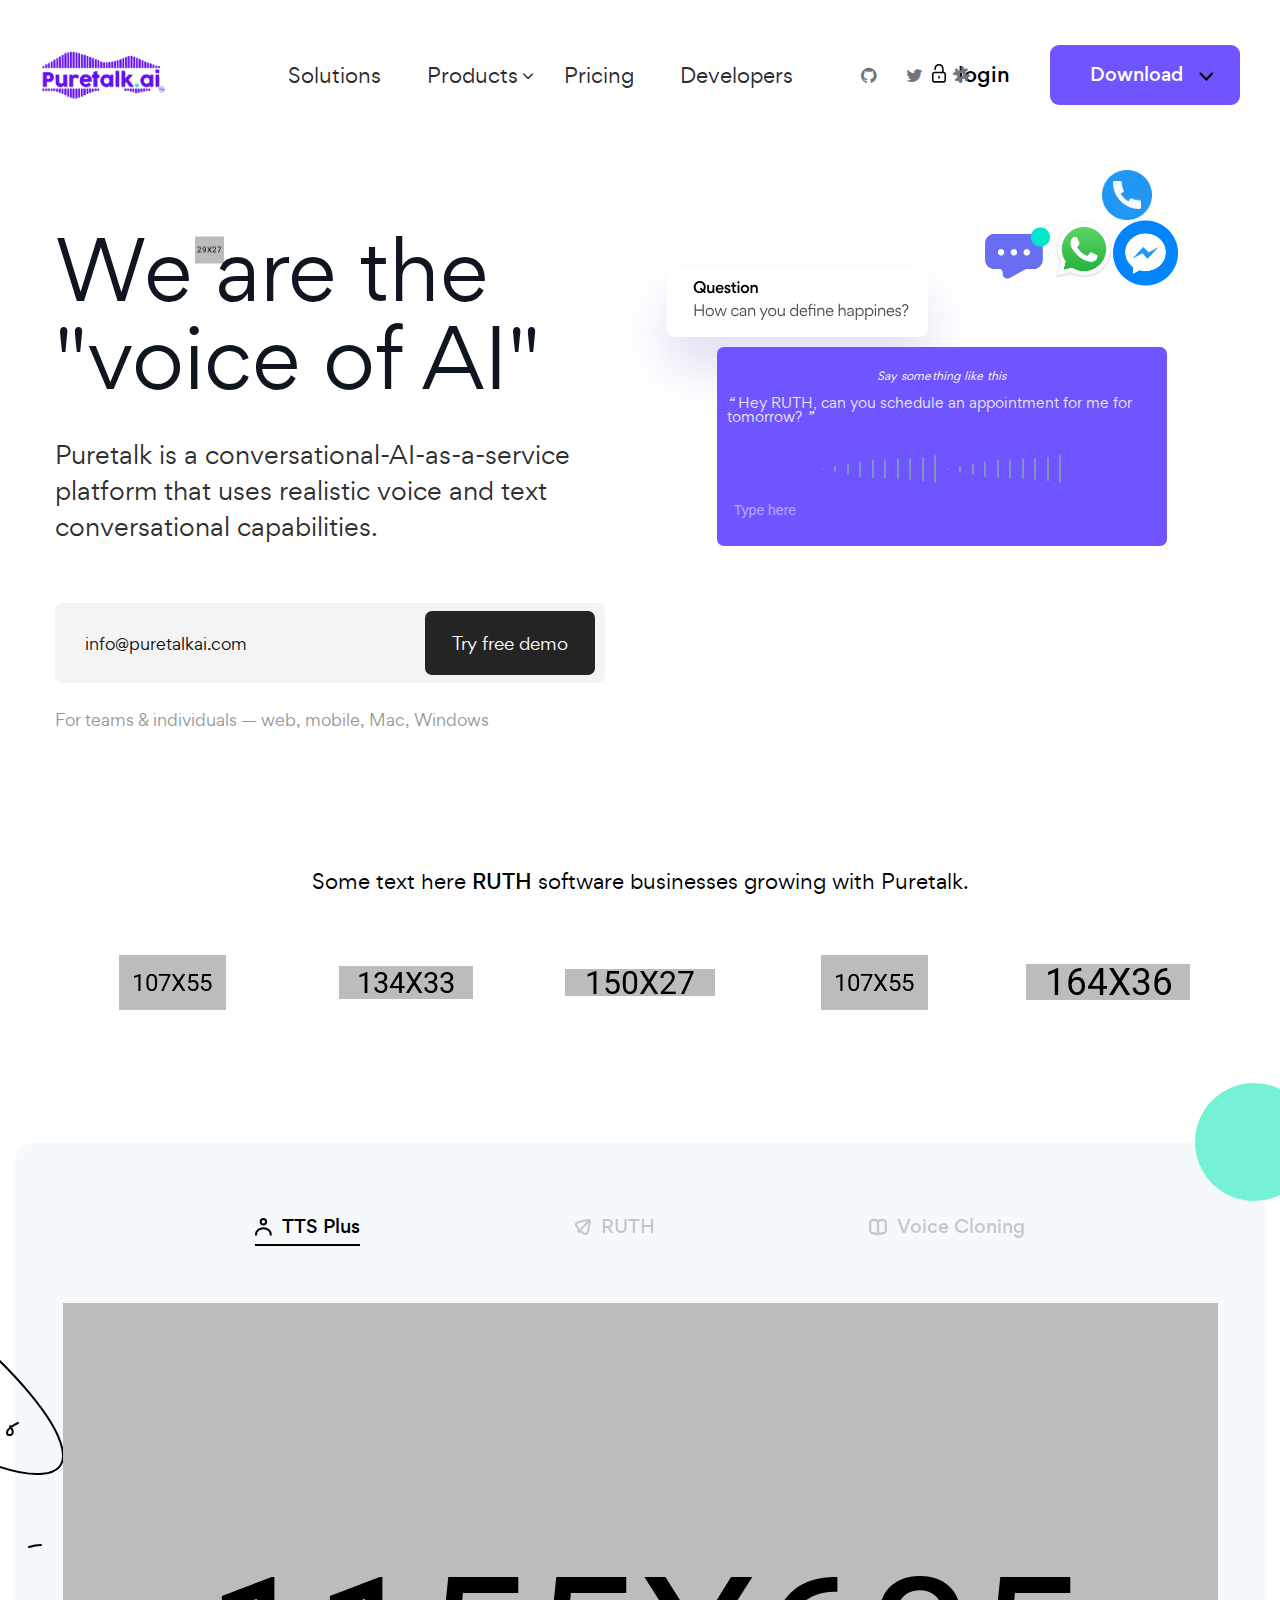
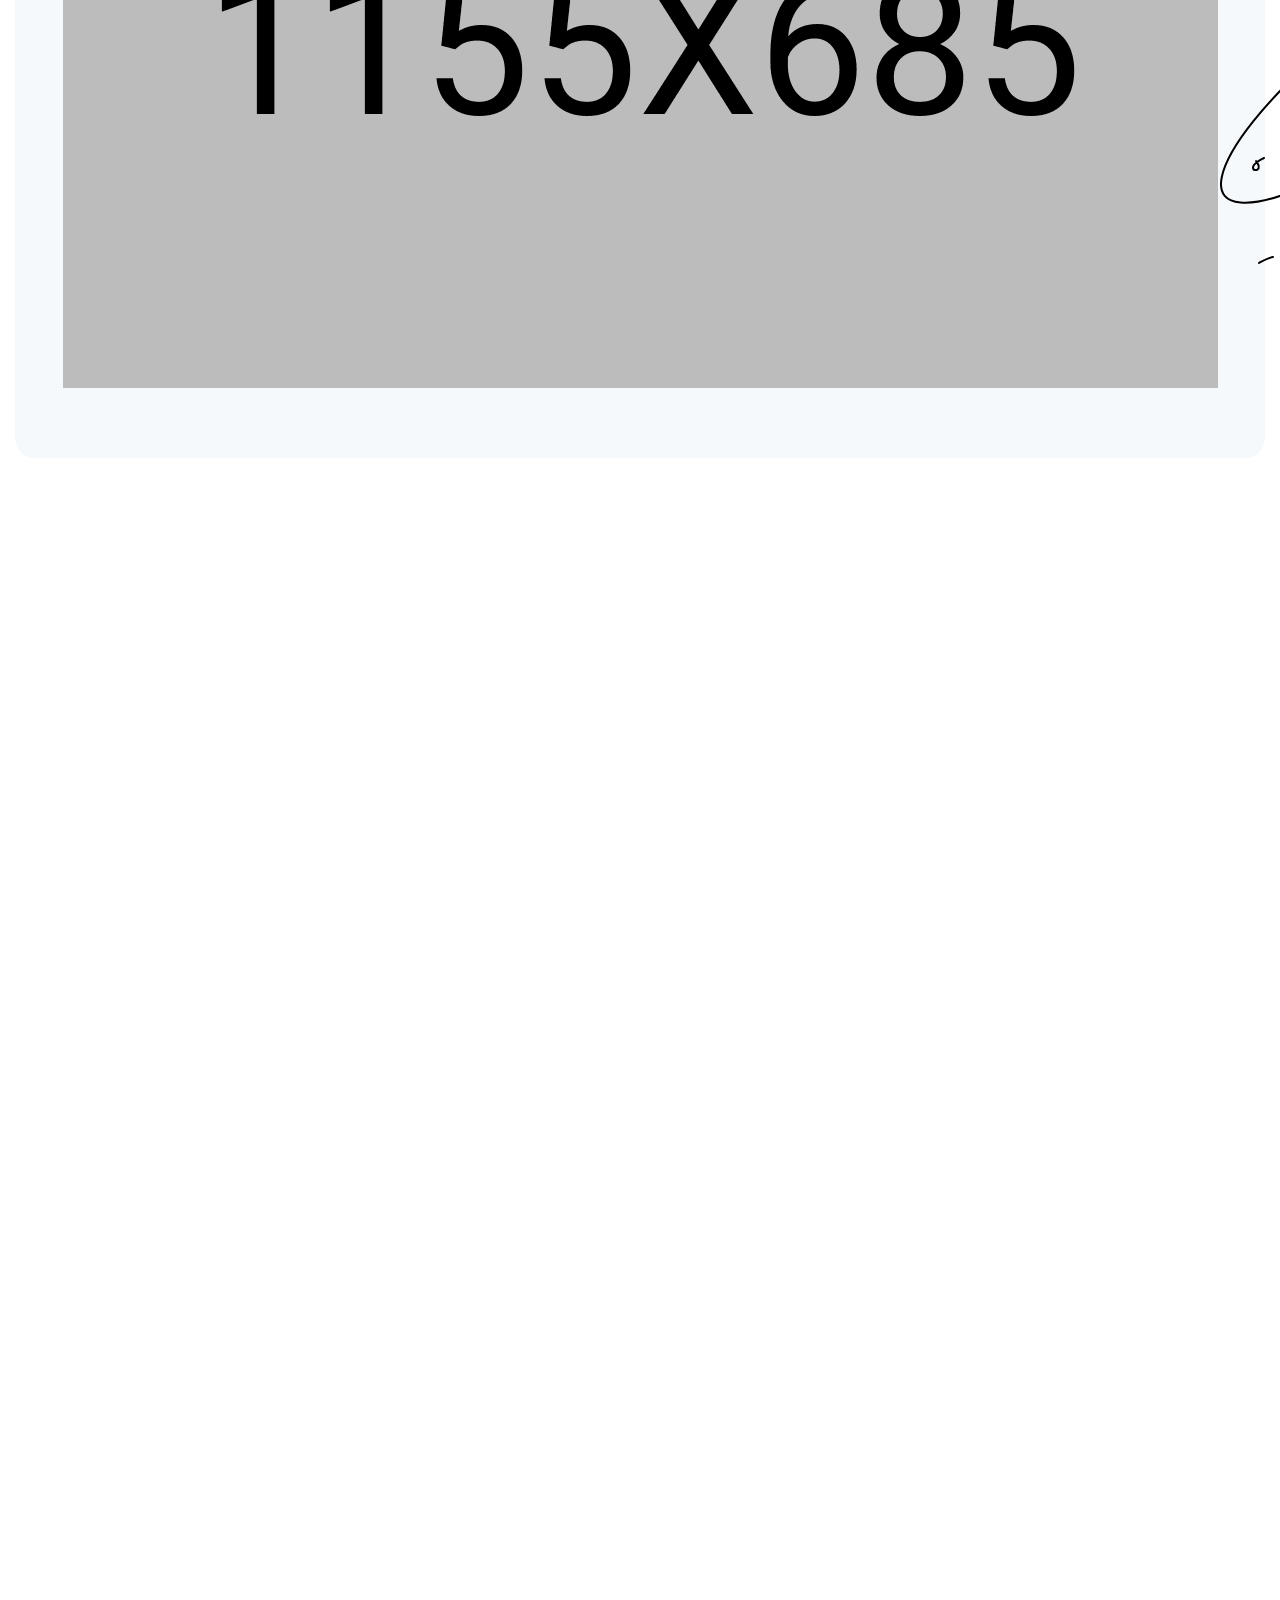
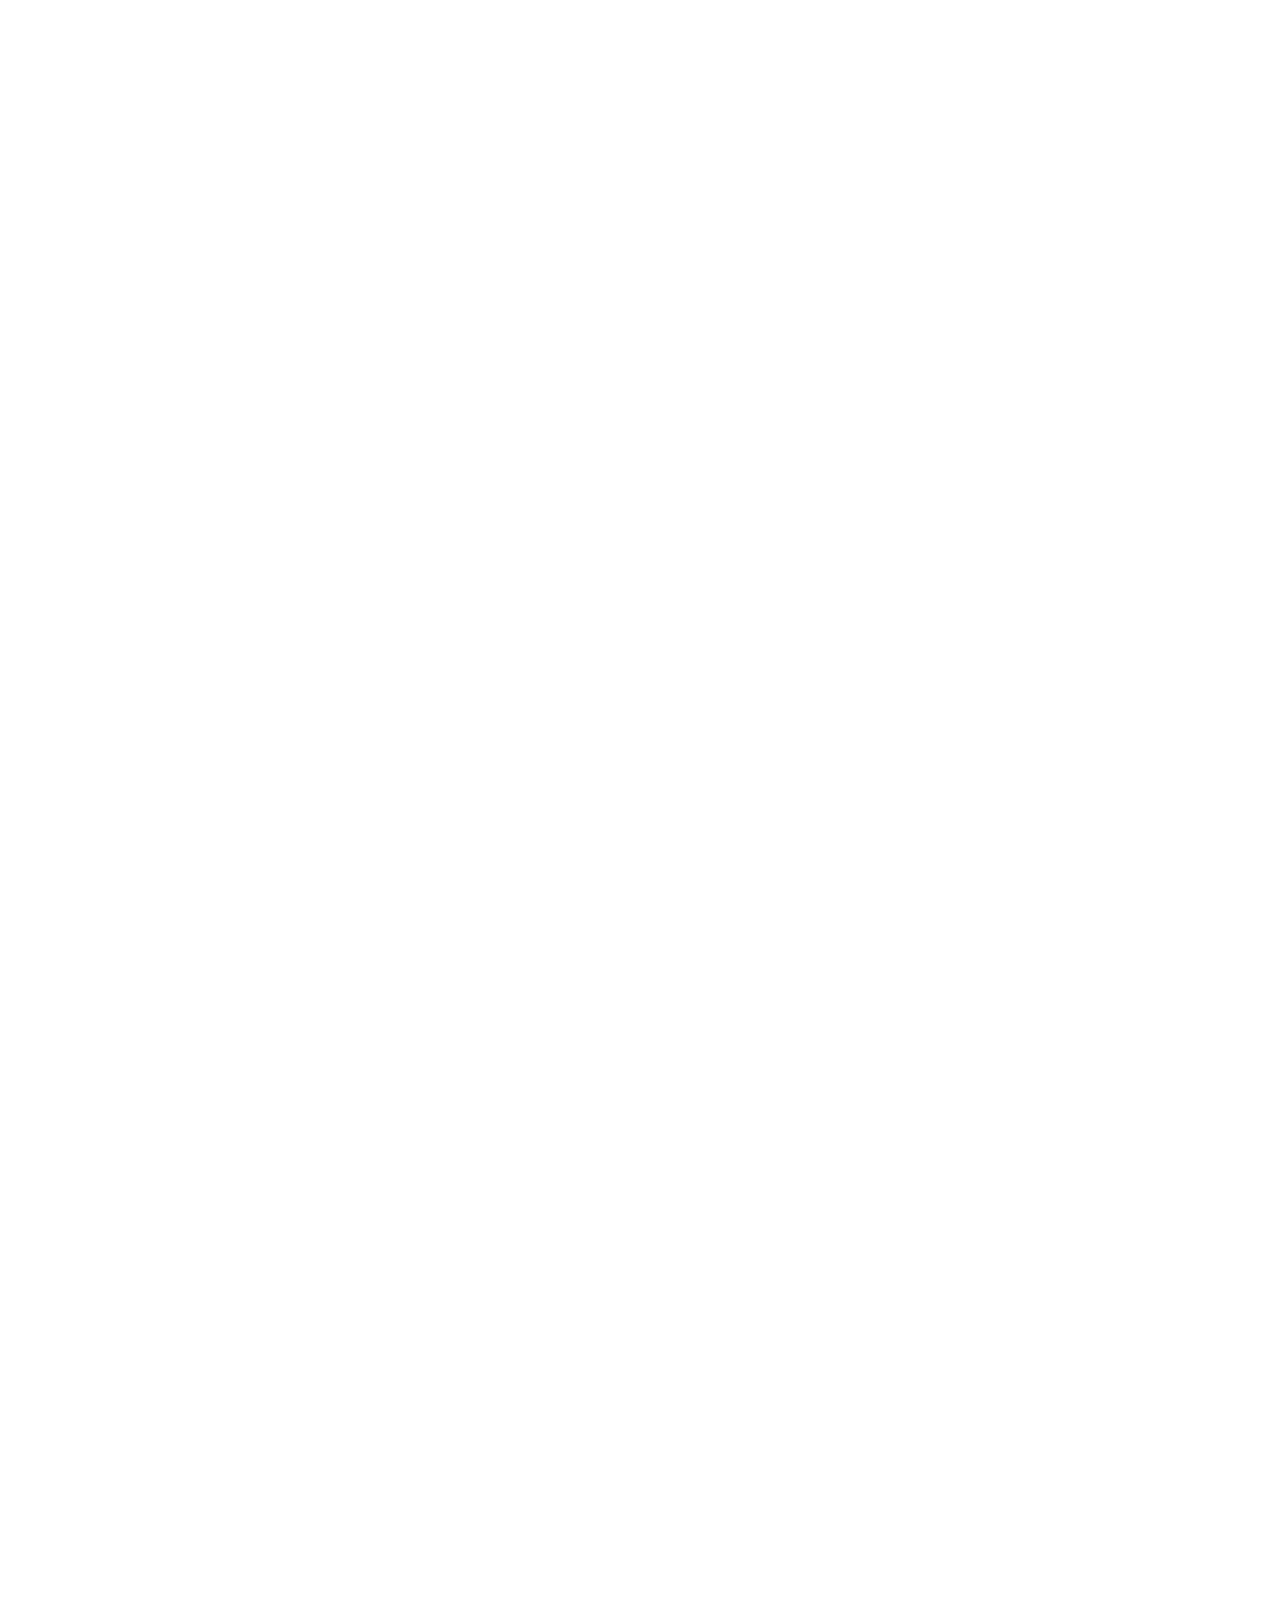
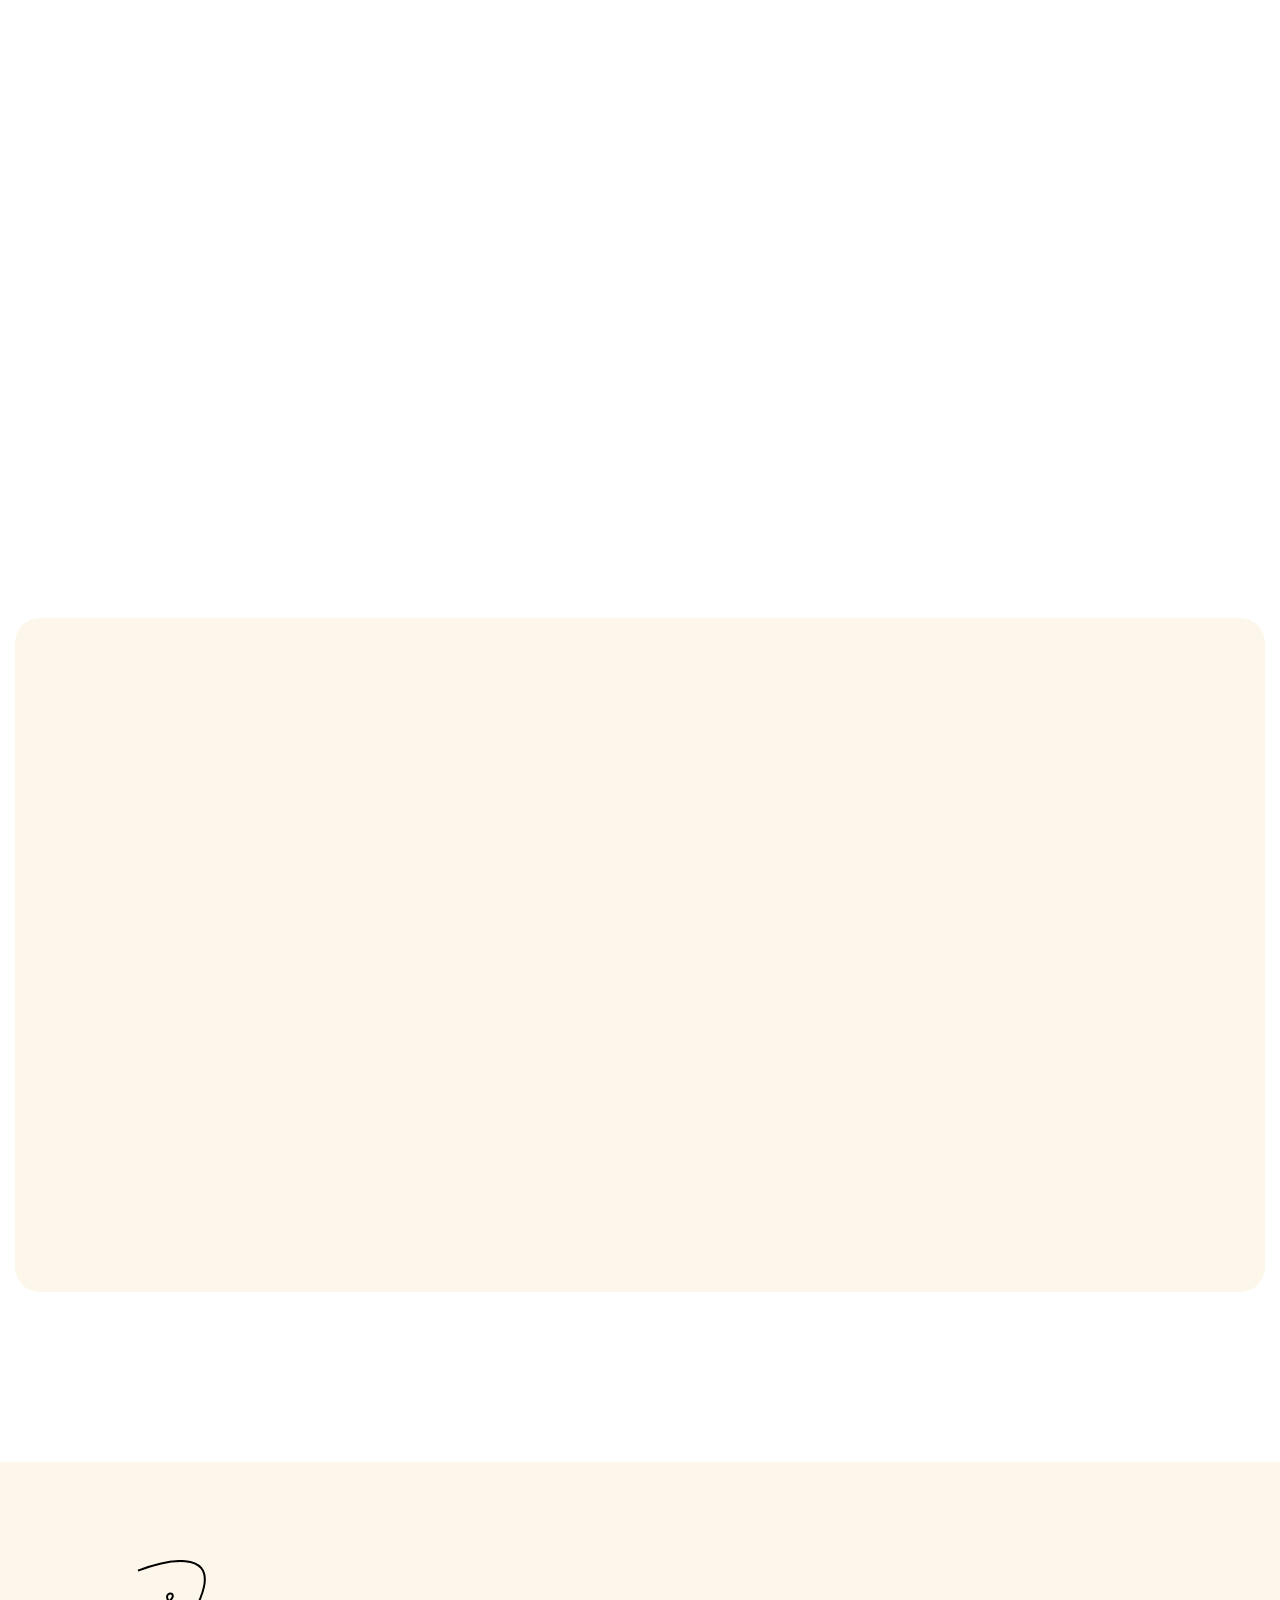
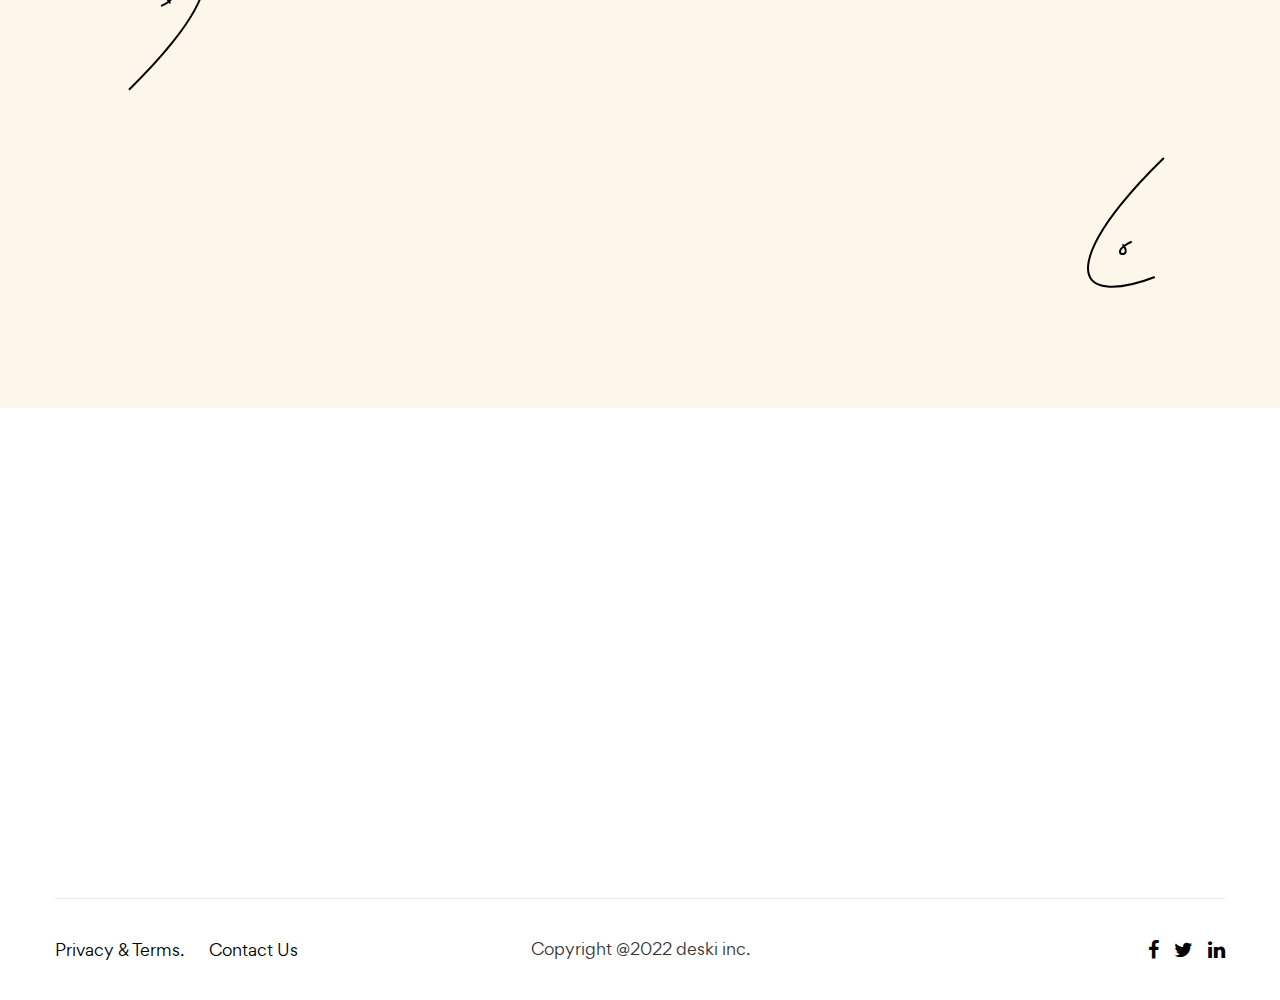
==== files/Deski/Template/deski/index(note-taking).html @ 8751740c "Initial" ====
<!DOCTYPE html>
<html lang="en">
	<head>
		<meta charset="UTF-8">
		<meta name="keywords" content="Digital marketing agency, Digital marketing company, Digital marketing services, sass, software company">
		<meta name="description" content="Deski is a creative saas and software html template designed for saas and software Agency websites.">
      	<meta property="og:site_name" content="deski">
      	<meta property="og:url" content="https://heloshape.com/">
      	<meta property="og:type" content="website">
      	<meta property="og:title" content="Deski: creative saas and software html template">
		<meta name='og:image' content='images/assets/ogg.png'>
		<!-- For IE -->
		<meta http-equiv="X-UA-Compatible" content="IE=edge">
		<!-- For Resposive Device -->
		<meta name="viewport" content="width=device-width, initial-scale=1.0">
		<!-- For Window Tab Color -->
		<!-- Chrome, Firefox OS and Opera -->
		<meta name="theme-color" content="#2a2a2a">
		<!-- Windows Phone -->
		<meta name="msapplication-navbutton-color" content="#2a2a2a">
		<!-- iOS Safari -->
		<meta name="apple-mobile-web-app-status-bar-style" content="#2a2a2a">
		<title>Puretalk.ai</title>
		<!-- Favicon -->
		<link rel="icon" type="image/png" sizes="56x56" href="images/fav-icon/icon.png">
		<!-- Main style sheet -->
		<link rel="stylesheet" type="text/css" href="css/style.css">
		<!-- responsive style sheet -->
		<link rel="stylesheet" type="text/css" href="css/responsive.css">

		<!-- Fix Internet Explorer ______________________________________-->
		<!--[if lt IE 9]>
			<script src="http://html5shiv.googlecode.com/svn/trunk/html5.js"></script>
			<script src="vendor/html5shiv.js"></script>
			<script src="vendor/respond.js"></script>
		<![endif]-->	
		<style type="text/css">
			.theme-menu-five .right-widget .download-btn .dropdown-menu a{
				color: white !important;
			}
			.theme-menu-five .right-widget .download-btn button{
				color: white !important;
			}
			.theme-footer-seven .newsletter form button{
				color: white !important;

			}
			.pricing-table-area-six .pr-table-wrapper.active .trial-button {
color: white !important;
			}
		</style>
	</head>

	<body data-spy="scroll" data-target="#one-page-nav" data-offset="120">
		<div class="main-page-wrapper font-gordita">
			<!--
			=============================================
				Theme Main Menu
			============================================== 
			-->
			<div class="theme-main-menu sticky-menu theme-menu-five">
				<div class="d-flex align-items-center justify-content-center">
					<div class="logo"><a href="index.html"><img src="images/logo/pure.png" width="125px" height="50px" alt=""></a></div>

					<nav id="mega-menu-holder" class="navbar navbar-expand-lg">
						<div  class="nav-container">
							<button class="navbar-toggler">
						        <span></span>
						    </button>
						   <div class="navbar-collapse collapse" id="navbarSupportedContent">
						   		<div class="d-lg-flex justify-content-between align-items-center">
						   			<ul class="navbar-nav main-side-nav font-gordita" id="one-page-nav">
						   				<li class="nav-item">
						   					<a href="#product" class="nav-link">Solutions</a>
						   				</li>
						   				 <li class="nav-item dropdown">
								            <a class="nav-link dropdown-toggle" href="#/" data-toggle="dropdown">Products</a>
								            <ul class="dropdown-menu">
									            <li>
									            	<a href="../../../../index.html" class="dropdown-item">TTS +</a>
									            </li>
									            <li>
									            	<a href="portfolio-V2.html" class="dropdown-item">Voice Conversion</a>
									            </li>
									            <li>
									            	<a href="portfolio-V3.html" class="dropdown-item">Conversational AI</a>
									            </li>
									            <li>
									            	<a href="portfolio-V4.html" class="dropdown-item">Contact Center Solution</a>
									            </li>
									          
								            </ul> <!-- /.dropdown-menu -->
								        </li>
						   				<li class="nav-item">
						   					<a href="#pricing" class="nav-link">Pricing</a>
						   				</li>
						   				<li class="nav-item">
						   					<a href="doc-fullwidth.html" class="nav-link">Developers</a>
						   				</li>
						   				<li>
						   					<ul style="padding:30px;" class="d-flex justify-content-center justify-content-lg-end social-icon">
										<li style="padding: 0px 15px;"><a href="#"><i class="fa fa-github" aria-hidden="true"></i></a></li>
										<li style="padding: 0px 15px;"><a href="#"><i class="fa fa-twitter" aria-hidden="true"></i></a></li>
										<li style="padding: 0px 15px;"><a href="#"><i class="fa fa-slack" aria-hidden="true"></i></a></li>
									</ul>
						   				</li>
								   </ul>
						   		</div>
						   	</div>
						</div> 
					</nav>
					<div class="right-widget">
						<ul  class="d-flex align-items-center">
							<li>
								<a href="login.html" class="signIn-action d-flex align-items-center">
									<img src="images/icon/52.svg" alt="">
									<span>login</span>
								</a>
							</li>
							<li>
								<div class="dropdown download-btn">
									<button class="dropdown-toggle" type="button" id="dropdownMenuButton" data-toggle="dropdown" aria-haspopup="true" aria-expanded="false">
									  Download
									</button>
									<div class="dropdown-menu" aria-labelledby="dropdownMenuButton">
										<a class="dropdown-item d-flex align-items-center" href="#">
											<img src="images/icon/103.svg" alt="">
											<span>IOS & Android</span>
										</a>
										<a class="dropdown-item d-flex align-items-center" href="#">
											<img src="images/icon/104.svg" alt="">
											<span>Mac & Windows</span>
										</a>
									</div>
								</div>
							</li>
						</ul>
					</div>
				</div>
			</div> <!-- /.theme-main-menu -->


			
			<!-- 
			=============================================
				Theme Hero Banner
			============================================== 

			-->
			<div class="hero-banner-ten">
				<div class="icon-box-one"><img src="images/logo/logo-39.png" alt=""></div>
				<!--<div class="icon-box-two"><img src="images/logo/logo-40.png" alt=""></div>-->
				<!--<div class="icon-box-three"><img src="images/logo/logo-41.png" alt=""></div>-->
				<!--<div class="icon-box-four"><img src="images/logo/logo-42.png" alt=""></div>-->
				<div class="icon-box-five"><img src="images/logo/w.png" alt=""></div>
				<div class="icon-box-six"><img src="images/logo/messenger.png" alt=""></div>
				<div class="icon-box-seven"><img src="images/logo/message.png" alt=""></div>
				<div class="icon-box-eight"><img src="images/logo/telephone.png" alt=""></div>
			</div>
			<div class="hero-banner-seven lg-container">
				<div class="container col-lg-5">
					<div class="illustration-container">
						<div class="screen-container">
							<!--<img src="images/assets/screen_01.1.png" alt="" class="shapes screen-one">-->
							<img src="images/assets/ils_23.1.svg" alt="" class="shapes shape-one">
							<!--<img src="images/assets/screen_01.2.png" alt="" class="shapes screen-two">-->
						</div> <!-- /.screen-container -->
						<div class="chat-container">

	<div class="cb-static-text">
		Say something like this
	</div>
	<div class="chat-cb-cue">
		<i>&ldquo;</i>
		Hey RUTH, can you schedule an appointment for me for tomorrow?
		<i>&rdquo;</i>
	</div>
	<div class="sound-animation">
	 <div class="chat-sound-icon">
			<div class="chat-sound-wave">
					<i class="bar"></i>
					<i class="bar"></i>
					<i class="bar"></i>
					<i class="bar"></i>
					<i class="bar"></i>
					<i class="bar"></i>
					<i class="bar"></i>
					<i class="bar"></i>
					<i class="bar"></i>
					<i class="bar"></i>
					<i class="bar"></i>
					<i class="bar"></i>
					<i class="bar"></i>
					<i class="bar"></i>
					<i class="bar"></i>
					<i class="bar"></i>
					<i class="bar"></i>
					<i class="bar"></i>
					<i class="bar"></i>
					<i class="bar"></i>
		 </div>
	 </div>
	</div>
	<textarea class="chat-cb-textarea" autofocus placeholder="Type here"></textarea>
</div>


					</div>
					
					<div class="row">
						<div class="col-lg-6">
							<h1 class="title"><span>We are the "voice of AI"</h1>
							<p class="hero-sub-heading">Puretalk is a conversational-AI-as-a-service platform that uses realistic voice and text conversational capabilities.</p>
							<form action="#">
								<input type="email" placeholder="info@puretalkai.com">
								<button>Try free demo</button>
							</form>
							<p class="term-text">For teams & individuals — web, mobile, Mac, Windows</p>
							<div class="dropdown download-btn">
								<button class="dropdown-toggle" type="button" id="dropdownMenuButton" data-toggle="dropdown" aria-haspopup="true" aria-expanded="false">
								  Download
								</button>
								<div class="dropdown-menu" aria-labelledby="dropdownMenuButton">
									<a class="dropdown-item d-flex align-items-center" href="#">
										<img src="images/icon/103.svg" alt="">
										<span>IOS & Android</span>
									</a>
									<a class="dropdown-item d-flex align-items-center" href="#">
										<img src="images/icon/104.svg" alt="">
										<span>Mac & Windows</span>
									</a>
								</div>

							</div>

						</div>
					</div>

				</div>
				<div class="partner-slider-two mt-130 md-mt-80">
					<div class="container">
						<p class="text-center">Some text here <span>RUTH</span> software businesses growing with Puretalk.</p>
						<div class="partnerSliderTwo">
							<div class="item">
								<div class="img-meta d-flex align-items-center justify-content-center"><img src="images/logo/logo-21.png" alt=""></div>
							</div>
							<div class="item">
								<div class="img-meta d-flex align-items-center justify-content-center"><img src="images/logo/logo-22.png" alt=""></div>
							</div>
							<div class="item">
								<div class="img-meta d-flex align-items-center justify-content-center"><img src="images/logo/logo-23.png" alt=""></div>
							</div>
							<div class="item">
								<div class="img-meta d-flex align-items-center justify-content-center"><img src="images/logo/logo-24.png" alt=""></div>
							</div>
							<div class="item">
								<div class="img-meta d-flex align-items-center justify-content-center"><img src="images/logo/logo-25.png" alt=""></div>
							</div>
							<div class="item">
								<div class="img-meta d-flex align-items-center justify-content-center"><img src="images/logo/logo-22.png" alt=""></div>
							</div>
							<div class="item">
								<div class="img-meta d-flex align-items-center justify-content-center"><img src="images/logo/logo-24.png" alt=""></div>
							</div>
						</div>
					</div>
				</div> <!-- /.partner-slider-two -->
			</div> <!-- /.hero-banner-seven -->

			

			<!-- 
			=============================================
				Fancy Feature Fifteen
			============================================== 
			-->
			<div class="fancy-feature-fifteen mt-120 md-mt-80" id="product">
				<div class="bg-wrapper">
					<div class="container">
						<div class="sldier-wrapper">
							<div id="screenSlider" class="carousel slide" data-ride="carousel" data-interval="200000">
								<div class="row">
									<div class="col-lg-8 m-auto">
										<ol class="carousel-indicators justify-content-between">
										    <li data-target="#screenSlider" data-slide-to="0" class="active">
										    	<div class="d-flex align-items-center">
										    		<img src="images/icon/90.svg" alt="">
										    		<p>TTS Plus</p>
										    	</div>
										    </li>
										    <li data-target="#screenSlider" data-slide-to="1">
										    	<div class="d-flex align-items-center">
										    		<img src="images/icon/91.svg" alt="">
										    		<p>RUTH</p>
										    	</div>
										    </li>
										    <li data-target="#screenSlider" data-slide-to="2">
										    	<div class="d-flex align-items-center">
										    		<img src="images/icon/92.svg" alt="">
										    		<p>Voice Cloning</p>
										    	</div>
										    </li>
										</ol>
									</div>
								</div>
							  	<div class="carousel-inner mt-60 sm-mt-40">
								    <div class="carousel-item active">
								    	<img src="images/assets/screen_11.png" alt="" class="m-auto">
								    </div>
								    <div class="carousel-item">
								    	<img src="images/assets/screen_15.png" alt="" class="m-auto">
								    </div>
								    <div class="carousel-item">
								    	<img src="images/assets/screen_16.png" alt="" class="m-auto">
								    </div>
							  	</div>
							</div>
						</div> <!-- /.sldier-wrapper -->
					</div>
					<img src="images/shape/168.svg" alt="" class="shapes shape-one">
					<img src="images/shape/169.svg" alt="" class="shapes shape-two">
				</div> <!-- /.bg-wrapper -->
			</div> <!-- /.fancy-feature-fifteen -->
			


			<!-- 
			=============================================
				Fancy Feature Sixteen
			============================================== 
			-->
			<div class="fancy-feature-sixteen mt-200 md-mt-100" id="feature">
				<div class="container">
					<div class="block-style-eighteen">
						<div class="row align-items-center">
							<div class="col-lg-5" data-aos="fade-right" data-aos-duration="1200">
								<div class="text-wrapper">
									<h6>App Integration</h6>
									<h3 class="title">Connect with <span>soware.</span></h3>
									<p>Share content across apps. Deski connects with the productivity tools you already use, so you can work your way.</p>
									<a href="#" class="d-flex align-items-center learn-more">
										<span>Learn More</span>
										<img src="images/icon/93.svg" alt="">
									</a>
								</div> <!-- /.text-wrapper -->
							</div>
							<div class="col-lg-7" data-aos="fade-left" data-aos-duration="1200">
								<div style="padding:20px;height:100% !important;" class="screen-holder-one d-flex align-items-center justify-content-center">
								<code><span class="line"><span style="color: #96ADFF">start</span><span style="color: #D4D4D4"> </span><span style="color: #96ADFF">node</span><span style="color: #D4D4D4"> </span><span style="color: #A7CAFF">root</span><span style="color: #D4D4D4"> {</span></span>
									<br>
<span class="line"><span style="color: #D4D4D4">    </span><span style="color: #96ADFF">do</span><span style="color: #D4D4D4"> {</span></span><br>
<span class="line"><span style="color: #D4D4D4">        </span><span style="color: #96ADFF">#sayText</span><span style="color: #D4D4D4">(</span><span style="color: #E3CA71">"Welcome to Acme Pizza! How can I help you?"</span><span style="color: #D4D4D4">);</span></span><br>
<span class="line"><span style="color: #D4D4D4">        </span><span style="color: #CF8BDA">wait</span><span style="color: #D4D4D4"> *;</span></span><br>
<span class="line"><span style="color: #D4D4D4">    }</span></span><br>
<span class="line"><span style="color: #D4D4D4">}</span></span><br>
<span class="line"><span style="color: #D4D4D4">⠀</span></span>
<span class="line"><span style="color: #96ADFF">digression</span><span style="color: #D4D4D4"> </span><span style="color: #A7CAFF">order_pizza</span><span style="color: #D4D4D4"> {</span></span><br>
<span class="line"><span style="color: #D4D4D4">    </span><span style="color: #A7CAFF">conditions</span><span style="color: #D4D4D4"> { </span><span style="color: #96ADFF">on</span><span style="color: #D4D4D4"> </span><span style="color: #96ADFF">#messageHasIntent</span><span style="color: #D4D4D4">(</span><span style="color: #E3CA71">"order_pizza"</span><span style="color: #D4D4D4">); }</span></span><br>
<span class="line"><span style="color: #D4D4D4">    </span><span style="color: #96ADFF">do</span><span style="color: #D4D4D4"> {</span></span><br>
<span class="line"><span style="color: #D4D4D4">        </span><span style="color: #96ADFF">#sayText</span><span style="color: #D4D4D4">(</span><span style="color: #E3CA71">"All right. $10, please. May I charge your card now?"</span><span style="color: #D4D4D4">);</span></span><br>
<span class="line"><span style="color: #D4D4D4">        </span><span style="color: #CF8BDA">wait</span><span style="color: #D4D4D4"> *;</span></span><br>
<span class="line"><span style="color: #D4D4D4">    }</span></span><br>
<span class="line"><span style="color: #D4D4D4">}</span></span></code>
								</div>
							</div>
						</div>
					</div> <!-- /.block-style-eighteen -->

					<div class="block-style-eighteen mt-200 pt-50 md-mt-80">
						<div class="row align-items-center">
							<div class="col-lg-5 order-lg-last" data-aos="fade-left" data-aos-duration="1200">
								<div class="text-wrapper">
									<h6>Scanning & Doc</h6>
									<h3 class="title">Web doc <br> file <span>Scanning.</span></h3>
									<p>Go paperless. Back up important documents to all your devices, and keep the information not the clutter.</p>
									<a href="#" class="d-flex align-items-center learn-more">
										<span>Learn More</span>
										<img src="images/icon/93.svg" alt="">
									</a>
								</div> <!-- /.text-wrapper -->
							</div>
							<div class="col-lg-7 order-lg-first" data-aos="fade-right" data-aos-duration="1200">
								<div style="padding:20px;height:100% !important;margin-left: 0 !important;" class="screen-holder-one d-flex align-items-center justify-content-center">
								<code><span class="line"><span style="color: #96ADFF">start</span><span style="color: #D4D4D4"> </span><span style="color: #96ADFF">node</span><span style="color: #D4D4D4"> </span><span style="color: #A7CAFF">root</span><span style="color: #D4D4D4"> {</span></span>
									<br>
<span class="line"><span style="color: #D4D4D4">    </span><span style="color: #96ADFF">do</span><span style="color: #D4D4D4"> {</span></span><br>
<span class="line"><span style="color: #D4D4D4">        </span><span style="color: #96ADFF">#sayText</span><span style="color: #D4D4D4">(</span><span style="color: #E3CA71">"Welcome to Acme Pizza! How can I help you?"</span><span style="color: #D4D4D4">);</span></span><br>
<span class="line"><span style="color: #D4D4D4">        </span><span style="color: #CF8BDA">wait</span><span style="color: #D4D4D4"> *;</span></span><br>
<span class="line"><span style="color: #D4D4D4">    }</span></span><br>
<span class="line"><span style="color: #D4D4D4">}</span></span><br>
<span class="line"><span style="color: #D4D4D4">⠀</span></span>
<span class="line"><span style="color: #96ADFF">digression</span><span style="color: #D4D4D4"> </span><span style="color: #A7CAFF">order_pizza</span><span style="color: #D4D4D4"> {</span></span><br>
<span class="line"><span style="color: #D4D4D4">    </span><span style="color: #A7CAFF">conditions</span><span style="color: #D4D4D4"> { </span><span style="color: #96ADFF">on</span><span style="color: #D4D4D4"> </span><span style="color: #96ADFF">#messageHasIntent</span><span style="color: #D4D4D4">(</span><span style="color: #E3CA71">"order_pizza"</span><span style="color: #D4D4D4">); }</span></span><br>
<span class="line"><span style="color: #D4D4D4">    </span><span style="color: #96ADFF">do</span><span style="color: #D4D4D4"> {</span></span><br>
<span class="line"><span style="color: #D4D4D4">        </span><span style="color: #96ADFF">#sayText</span><span style="color: #D4D4D4">(</span><span style="color: #E3CA71">"All right. $10, please. May I charge your card now?"</span><span style="color: #D4D4D4">);</span></span><br>
<span class="line"><span style="color: #D4D4D4">        </span><span style="color: #CF8BDA">wait</span><span style="color: #D4D4D4"> *;</span></span><br>
<span class="line"><span style="color: #D4D4D4">    }</span></span><br>
<span class="line"><span style="color: #D4D4D4">}</span></span></code>
								</div>
							</div>
						</div>
					</div> <!-- /.block-style-eighteen -->

					<div class="block-style-eighteen mt-200 pt-50 md-mt-80">
						<div class="row align-items-center">
							<div class="col-lg-5" data-aos="fade-right" data-aos-duration="1200">
								<div class="text-wrapper">
									<h6>Note & Docs</h6>
									<h3 class="title"><span>Clipper</span> & Rich notes</h3>
									<p>Save web pages (without the ads) and mark them up with arrows, highlights, and text to make them more useful.</p>
									<a href="#" class="d-flex align-items-center learn-more">
										<span>Learn More</span>
										<img src="images/icon/93.svg" alt="">
									</a>
								</div> <!-- /.text-wrapper -->
							</div>
							<div class="col-lg-7" data-aos="fade-left" data-aos-duration="1200">
								
					<div style="padding: 20px;height: 100% !important;" class="screen-holder-three d-flex align-items-center justify-content-center">
							<code><span class="line"><span style="color: #96ADFF">start</span><span style="color: #D4D4D4"> </span><span style="color: #96ADFF">node</span><span style="color: #D4D4D4"> </span><span style="color: #A7CAFF">root</span><span style="color: #D4D4D4"> {</span></span>
									<br>
<span class="line"><span style="color: #D4D4D4">    </span><span style="color: #96ADFF">do</span><span style="color: #D4D4D4"> {</span></span><br>
<span class="line"><span style="color: #D4D4D4">        </span><span style="color: #96ADFF">#sayText</span><span style="color: #D4D4D4">(</span><span style="color: #E3CA71">"Welcome to Acme Pizza! How can I help you?"</span><span style="color: #D4D4D4">);</span></span><br>
<span class="line"><span style="color: #D4D4D4">        </span><span style="color: #CF8BDA">wait</span><span style="color: #D4D4D4"> *;</span></span><br>
<span class="line"><span style="color: #D4D4D4">    }</span></span><br>
<span class="line"><span style="color: #D4D4D4">}</span></span><br>
<span class="line"><span style="color: #D4D4D4">⠀</span></span>
<span class="line"><span style="color: #96ADFF">digression</span><span style="color: #D4D4D4"> </span><span style="color: #A7CAFF">order_pizza</span><span style="color: #D4D4D4"> {</span></span><br>
<span class="line"><span style="color: #D4D4D4">    </span><span style="color: #A7CAFF">conditions</span><span style="color: #D4D4D4"> { </span><span style="color: #96ADFF">on</span><span style="color: #D4D4D4"> </span><span style="color: #96ADFF">#messageHasIntent</span><span style="color: #D4D4D4">(</span><span style="color: #E3CA71">"order_pizza"</span><span style="color: #D4D4D4">); }</span></span><br>
<span class="line"><span style="color: #D4D4D4">    </span><span style="color: #96ADFF">do</span><span style="color: #D4D4D4"> {</span></span><br>
<span class="line"><span style="color: #D4D4D4">        </span><span style="color: #96ADFF">#sayText</span><span style="color: #D4D4D4">(</span><span style="color: #E3CA71">"All right. $10, please. May I charge your card now?"</span><span style="color: #D4D4D4">);</span></span><br>
<span class="line"><span style="color: #D4D4D4">        </span><span style="color: #CF8BDA">wait</span><span style="color: #D4D4D4"> *;</span></span><br>
<span class="line"><span style="color: #D4D4D4">    }</span></span><br>
<span class="line"><span style="color: #D4D4D4">}</span></span></code>
								</div>
								
							</div>
						</div>
					</div> <!-- /.block-style-eighteen -->
				</div>
			</div> <!-- /.fancy-feature-sixteen -->



			<!--
			=====================================================
				Fancy Text Block Twenty Two
			=====================================================
			-->
			<div class="fancy-text-block-twentyTwo lg-container mt-250 md-mt-120" id="whyUs">
				<div class="container">
					<div class="row align-items-center">
						<div class="col-xl-5 col-lg-6 order-lg-last" data-aos="fade-left" data-aos-duration="1200">
							<div class="text-wrapper">
								<a class="fancybox mb-20 md-mb-10" data-fancybox="" href="https://www.youtube.com/embed/aXFSJTjVjw0">
									<img src="images/icon/71.svg" alt="" class="icon">
								</a>
								<div class="title-style-seven">
									<h2>Why you should <span>choose</span> Deski?</h2>
								</div> <!-- /.title-style-seven -->
								<p>So how does it work? Let’s check our Getting Started tutorial pre-made templates.</p>
								<a href="#" class="theme-btn-eight">Learn more</a>
							</div> <!-- /.text-wrapper -->
						</div>
						<div class="col-xl-7 col-lg-6 col-md-8 m-auto order-lg-first" data-aos="fade-right" data-aos-duration="1200">
							<div class="illustration-holder">
								<img src="images/assets/ils_21.svg" alt="">
							</div>
						</div>
					</div>
				</div>
			</div> <!-- /.fancy-text-block-twentyTwo -->



			<!--
			=====================================================
				Fancy Feature Seventeen
			=====================================================
			-->
			<div class="fancy-feature-seventeen mt-150 md-mt-90" id="product">
				<div class="bg-wrapper">
					<div class="container">
						<div class="row">
							<div class="col-lg-4 col-sm-6" data-aos="fade-up" data-aos-duration="1200">
								<div class="block-meta">
									<div class="icon d-flex align-items-end"><img src="images/icon/94.svg" alt=""></div>
									<h4>Web Clipper</h4>
									<p>Deski Web offers a complete lineup of features from any major browser.</p>
								</div> <!-- /.block-meta -->
							</div>
							<div class="col-lg-4 col-sm-6" data-aos="fade-up" data-aos-duration="1200" data-aos-delay="100">
								<div class="block-meta">
									<div class="icon d-flex align-items-end"><img src="images/icon/95.svg" alt=""></div>
									<h4>All Platform</h4>
									<p>Lorem ipsum began as scrambl nonsensical Latin derived from Cicero's quis</p>
								</div> <!-- /.block-meta -->
							</div>
							<div class="col-lg-4 col-sm-6" data-aos="fade-up" data-aos-duration="1200" data-aos-delay="200">
								<div class="block-meta">
									<div class="icon d-flex align-items-end"><img src="images/icon/96.svg" alt=""></div>
									<h4>Character Finding</h4>
									<p>Creation timelines for the standard lorem ipsum passage vary, with qius some citing.</p>
								</div> <!-- /.block-meta -->
							</div>
							<div class="col-lg-4 col-sm-6" data-aos="fade-up" data-aos-duration="1200">
								<div class="block-meta">
									<div class="icon d-flex align-items-end"><img src="images/icon/97.svg" alt=""></div>
									<h4>App Integrations</h4>
									<p>Lorem ipsum began as scrambl nonsensical Latin derived from Cicero's quis</p>
								</div> <!-- /.block-meta -->
							</div>
							<div class="col-lg-4 col-sm-6" data-aos="fade-up" data-aos-duration="1200" data-aos-delay="100">
								<div class="block-meta">
									<div class="icon d-flex align-items-end"><img src="images/icon/98.svg" alt=""></div>
									<h4>Web Application</h4>
									<p>Lorem ipsum was purposefully designed to have no meaning, but appear like text</p>
								</div> <!-- /.block-meta -->
							</div>
							<div class="col-lg-4 col-sm-6" data-aos="fade-up" data-aos-duration="1200" data-aos-delay="200">
								<div class="block-meta">
									<div class="icon d-flex align-items-end"><img src="images/icon/99.svg" alt=""></div>
									<h4>Notes & Docs</h4>
									<p>Letraset's dry-transfer sheets later entered the digital world via Aldus PageMaker.</p>
								</div> <!-- /.block-meta -->
							</div>
						</div>
					</div>
				</div> <!-- /.bg-wrapper -->
			</div> <!-- /.fancy-feature-seventeen -->



			<!--
			=====================================================
				Pricing Section Six
			=====================================================
			-->
			<!--<div class="pricing-section-six mt-200 md-mt-100" id="pricing">
				<div class="container">
					<div class="row">
						<div class="col-xl-10  m-auto">
							<div class="title-style-seven text-center">
								<h2>Solo, Agency or Team? We’ve got you <span>covered.</span></h2>
							</div> <!-- /.title-style-six -->
						<!--</div>
					</div>

					<!-- Nav tabs -->
					<!--<ul class="nav nav-tabs justify-content-center pricing-nav-four">
					  	<li class="nav-item">
					    	<a class="nav-link active" data-toggle="tab" href="#month">Monthly</a>
					  	</li>
					  	<li class="nav-item">
					    	<a class="nav-link" data-toggle="tab" href="#year">Yearly</a>
					  	</li>
					</ul>
				</div>

				<div class="pricing-table-area-six">
					<div class="tab-content">
						<div class="tab-pane active" id="month">
					  		<div class="row justify-content-center">
								<div class="col-lg-4 col-sm-6" data-aos="fade-up" data-aos-duration="1200">
									<div class="pr-table-wrapper">
										<div class="pack-name" style="background:#FFECEC;">Basic</div>
										<div class="price">Free</div>
										<div class="pack-details">TAKE GREAT NOTES</div>
										<ul class="pr-feature">
											<li>Sync up to 2 devices </li>
											<li>Find notes fast with search</li>
											<li>and tags</li>
											<li>Clip web pages</li>
											<li>25MB maximum note </li>
											<li>60MB monthly upload limit</li>
										</ul>
										<a href="#" class="trial-button">Try it Free</a>
										<div class="trial-text">No card required, cancel any time</div>
									</div> <!-- /.pr-table-wrapper -->
								<!--</div>-->
								<!--<div class="col-lg-4 col-sm-6" data-aos="fade-up" data-aos-duration="1200" data-aos-delay="100">
									<div class="pr-table-wrapper active">
										<div class="pack-name" style="background:#E3F8EF;">Reguler</div>
										<div class="price">$8.99</div>
										<div class="pack-details">BE MORE PRODUCTIVE</div>
										<ul class="pr-feature">
											<li>Sync up to 2 devices </li>
											<li>Find notes fast with search</li>
											<li>and tags</li>
											<li>Apply rich formatting</li>
											<li>Clip web pages</li>
											<li>25MB maximum note size</li>
											<li>Access notes offline</li>
											<li>10GBmonthly upload limit</li>
											<li>Annotate PDFs</li>
										</ul>
										<a href="#" class="trial-button">Try it Free</a>
										<div class="trial-text">No card required, cancel any time</div>
									</div> <!-- /.pr-table-wrapper -->
								<!--</div>-->
								<!--<div class="col-lg-4 col-sm-6" data-aos="fade-up" data-aos-duration="1200" data-aos-delay="200">
									<div class="pr-table-wrapper">
										<div class="pack-name" style="background:#FBF3E5;">Business</div>
										<div class="price">$17.99</div>
										<div class="pack-details">Get more with team</div>
										<ul class="pr-feature">
											<li>Everthing is premium</li>
											<li>Find notes fast with search</li>
											<li>and tags</li>
											<li>Apply rich formatting</li>
											<li>Clip web pages</li>
											<li>25MB maximum note size</li>
											<li>Access notes offline</li>
											<li>18GB monthly upload limit</li>
										</ul>
										<a href="#" class="trial-button">Try it Free</a>
										<div class="trial-text">No card required, cancel any time</div>
									</div> <!-- /.pr-table-wrapper -->
								<!--</div>
							</div>
						</div>
						<div class="tab-pane fade" id="year">
							<div class="row justify-content-center">
								<div class="col-lg-4 col-sm-6" data-aos="fade-up" data-aos-duration="1200">
									<div class="pr-table-wrapper">
										<div class="pack-name" style="background:#FFECEC;">Basic</div>
										<div class="price">Free</div>
										<div class="pack-details">TAKE GREAT NOTES</div>
										<ul class="pr-feature">
											<li>Sync up to 2 devices </li>
											<li>Find notes fast with search</li>
											<li>and tags</li>
											<li>Clip web pages</li>
											<li>25MB maximum note </li>
											<li>60MB monthly upload limit</li>
										</ul>
										<a href="#" class="trial-button">Try it Free</a>
										<div class="trial-text">No card required, cancel any time</div>
									</div> <!-- /.pr-table-wrapper -->
								<!--</div>
								<div class="col-lg-4 col-sm-6" data-aos="fade-up" data-aos-duration="1200" data-aos-delay="100">
									<div class="pr-table-wrapper active">
										<div class="pack-name" style="background:#E3F8EF;">Reguler</div>
										<div class="price">$68.99</div>
										<div class="pack-details">BE MORE PRODUCTIVE</div>
										<ul class="pr-feature">
											<li>Sync up to 2 devices </li>
											<li>Find notes fast with search</li>
											<li>and tags</li>
											<li>Apply rich formatting</li>
											<li>Clip web pages</li>
											<li>25MB maximum note size</li>
											<li>Access notes offline</li>
											<li>10GBmonthly upload limit</li>
											<li>Annotate PDFs</li>
										</ul>
										<a href="#" class="trial-button">Try it Free</a>
										<div class="trial-text">No card required, cancel any time</div>
									</div> <!-- /.pr-table-wrapper -->
								<!--</div>
								<div class="col-lg-4 col-sm-6" data-aos="fade-up" data-aos-duration="1200" data-aos-delay="200">
									<div class="pr-table-wrapper">
										<div class="pack-name" style="background:#FBF3E5;">Business</div>
										<div class="price">$189.99</div>
										<div class="pack-details">Get more with team</div>
										<ul class="pr-feature">
											<li>Everthing is premium</li>
											<li>Find notes fast with search</li>
											<li>and tags</li>
											<li>Apply rich formatting</li>
											<li>Clip web pages</li>
											<li>25MB maximum note size</li>
											<li>Access notes offline</li>
											<li>18GB monthly upload limit</li>
										</ul>
										<a href="#" class="trial-button">Try it Free</a>
										<div class="trial-text">No card required, cancel any time</div>
									</div> <!-- /.pr-table-wrapper -->
								<!--</div>
							</div>
					  	</div>
					</div>
				</div> <!-- /.pricing-table-area-six -->
			<!--</div> <!-- /.pricing-section-six -->


			<!--
			=====================================================
				Client Feedback Slider Six
			=====================================================
			-->
			<!--<div class="client-feedback-slider-six mt-250 md-mt-120" id="feedback">
				<div class="inner-container">
					<div class="container">
						<div class="row">
							<div class="col-12">
								<img src="images/icon/100.svg" alt="" class="m-auto">
								<div class="title-style-seven text-center mt-20">
									<h2><span>Client</span> love us & we love them</h2>
									<p>Kind words from our deski Clients.</p>
								</div> <!-- /.title-style-six -->
							<!--</div>
						</div>
					</div>
					<div class="clientSliderSix row">
						<div class="item">
							<div class="feedback-wrapper">
								<p>Already closed 1 deal from Accelerator and in the process of closing 2 more now. Have “a few others” that will be closing in the near future!</p>
								<div class="d-flex align-items-center">
									<img src="images/media/img_78.png" alt="" class="avatar">
									<h6 class="name">Martin Jonas, <span>USA</span></h6>
								</div>
							</div> <!-- /.feedback-wrapper -->
						<!--</div>
						<div class="item">
							<div class="feedback-wrapper">
								<p>Already closed 1 deal from Accelerator and in the process of closing 2 more now. Have “a few others” that will be closing in the near future!</p>
								<div class="d-flex align-items-center">
									<img src="images/media/img_79.png" alt="" class="avatar">
									<h6 class="name">Elias Brett, <span>USA</span></h6>
								</div>
							</div> <!-- /.feedback-wrapper -->
						<!--</div>
						<div class="item">
							<div class="feedback-wrapper">
								<p>Already closed 1 deal from Accelerator and in the process of closing 2 more now. Have “a few others” that will be closing in the near future!</p>
								<div class="d-flex align-items-center">
									<img src="images/media/img_80.png" alt="" class="avatar">
									<h6 class="name">Rashed Ka, <span>Spain</span></h6>
								</div>
							</div> <!-- /.feedback-wrapper -->
						<!--</div>
						<div class="item">
							<div class="feedback-wrapper">
								<p>Already closed 1 deal from Accelerator and in the process of closing 2 more now. Have “a few others” that will be closing in the near future!</p>
								<div class="d-flex align-items-center">
									<img src="images/media/img_78.png" alt="" class="avatar">
									<h6 class="name">Martin Jonas, <span>USA</span></h6>
								</div>
							</div> <!-- /.feedback-wrapper -->
						<!--</div>
					</div>
				</div> <!-- /.inner-container -->
			<!--</div> <!-- /.client-feedback-slider-six -->


			<!--
			=====================================================
				Fancy Short Banner Eight
			=====================================================
			-->
			<div class="fancy-short-banner-eight mt-170 md-mt-80">
				<div class="container">
					<div class="row">
						<div class="col-xl-8 col-lg-11 m-auto" data-aos="fade-up" data-aos-duration="1200">
							<div class="title-style-seven text-center">
								<h2><span>200k+</span> Customers have our deski.Try it now!</h2>
								<p>Try it risk free — we don’t charge cancellation fees.</p>
							</div> <!-- /.title-style-six -->
						</div>
					</div>
					<div data-aos="fade-up" data-aos-duration="1200" data-aos-delay="150">
						<div class="dropdown download-btn">
							<button class="dropdown-toggle" type="button" id="dropdownMenuButton" data-toggle="dropdown" aria-haspopup="true" aria-expanded="false">
							  Get Deski app
							</button>
							<div class="dropdown-menu" aria-labelledby="dropdownMenuButton">
								<a class="dropdown-item d-flex align-items-center" href="#">
									<img src="images/icon/103.svg" alt="">
									<span>IOS & Android</span>
								</a>
								<a class="dropdown-item d-flex align-items-center" href="#">
									<img src="images/icon/104.svg" alt="">
									<span>Mac & Windows</span>
								</a>
							</div>
						</div>
					</div>
				</div> <!-- /.container -->
				<img src="images/shape/171.svg" alt="" class="shapes shape-one">
				<img src="images/shape/172.svg" alt="" class="shapes shape-two">
			</div> <!-- /.fancy-short-banner-eight -->



			<!--
			=====================================================
				Footer Style Seven
			=====================================================
			-->
			<footer class="theme-footer-seven mt-120 md-mt-100">
				<div class="lg-container">
					<div class="container">
						<div class="row">
							<div class="col-xl-3 col-lg-2 mb-40" data-aos="fade-up" data-aos-duration="1200">
								<div class="logo"><a href="index.html"><img src="images/logo/deski_06.svg" alt=""></a></div>
							</div>
							<div class="col-lg-2 col-md-6 mb-40" data-aos="fade-up" data-aos-duration="1200" data-aos-delay="100">
								<h5 class="title">Links</h5>
								<ul class="footer-list">
									<li><a href="#">Home</a></li>
									<li><a href="#">Pricing</a></li>
									<li><a href="#">About us</a></li>
									<li><a href="#">Careers</a></li>
									<li><a href="#">Features</a></li>
									<li><a href="#">Blog</a></li>
								</ul>
							</div>
							<div class="col-lg-3 col-md-6 mb-40" data-aos="fade-up" data-aos-duration="1200" data-aos-delay="150">
								<h5 class="title">Legal</h5>
								<ul class="footer-list">
									<li><a href="#">Terms of use</a></li>
									<li><a href="#">Terms & conditions</a></li>
									<li><a href="#">Privacy policy</a></li>
									<li><a href="#">Cookie policy</a></li>
								</ul>
							</div>
							<div class="col-xl-4 col-lg-5 mb-40" data-aos="fade-up" data-aos-duration="1200" data-aos-delay="200">
								<div class="newsletter">
									<h5 class="title">Newslettert</h5>
									<p>Join over 68,000 people getting our emails</p>
									<form action="#">
										<input type="email" placeholder="Enter your email">
										<button>Sign Up</button>
									</form>
									<div class="info">We only send interesting and relevant emails.</div>
								</div> <!-- /.newsletter -->
							</div>
						</div>
					</div>

					<div class="container">
						<div class="bottom-footer">
							<div class="row">
								<div class="col-lg-4 order-lg-1 mb-20">
									<ul class="d-flex justify-content-center justify-content-lg-start footer-nav">
										<li><a href="#">Privacy & Terms.</a></li>
										<li><a href="#">Contact Us</a></li>
									</ul>
								</div>
								<div class="col-lg-4 order-lg-3 mb-20">
									<ul class="d-flex justify-content-center justify-content-lg-end social-icon">
										<li><a href="#"><i class="fa fa-facebook" aria-hidden="true"></i></a></li>
										<li><a href="#"><i class="fa fa-twitter" aria-hidden="true"></i></a></li>
										<li><a href="#"><i class="fa fa-linkedin" aria-hidden="true"></i></a></li>
									</ul>
								</div>
								<div class="col-lg-4 order-lg-2 mb-20">
									<p class="copyright text-center">Copyright @2022 deski inc.</p>
								</div>
							</div>
						</div>
					</div>
				</div> <!-- /.lg-container -->
				
			</footer> <!-- /.theme-footer-seven -->


			
		
			<!-- Scroll Top Button -->
			<button class="scroll-top">
				<i class="fa fa-angle-up" aria-hidden="true"></i>
			</button>

		<!-- Optional JavaScript _____________________________  -->

    	<!-- jQuery first, then Popper.js, then Bootstrap JS -->
    	<!-- jQuery -->
		<script src="vendor/jquery.min.js"></script>
		<!-- Popper js -->
		<script src="vendor/popper.js/popper.min.js"></script>
		<!-- Bootstrap JS -->
		<script src="vendor/bootstrap/js/bootstrap.min.js"></script>
	    <!-- menu  -->
		<script src="vendor/mega-menu/assets/js/custom.js"></script>
		<!-- AOS js -->
		<script src="vendor/aos-next/dist/aos.js"></script>
		<!-- js count to -->
		<script src="vendor/jquery.appear.js"></script>
		<script src="vendor/jquery.countTo.js"></script>
		<!-- Slick Slider -->
		<script src="vendor/slick/slick.min.js"></script>
		<!-- Fancybox -->
		<script src="vendor/fancybox/dist/jquery.fancybox.min.js"></script>

		<!-- Theme js -->
		<script src="js/theme.js"></script>
		</div> <!-- /.main-page-wrapper -->
	</body>
</html>
---- files/Deski/Template/deski/css/style.css ----
/* CSS Document */

/* 
    Created on   : 19/06/2021.
    Theme Name   : Deski-Saas & Software HTML Template
    Version      : 1.0.
    Developed by : (me@heloshape.com) / (www.me.heloshape.com)
   
*/
    /*   01 - Loading Transition  */
/*   02 - Global style  */
/*   03 - Prefix  */
/*   04 - Section Title */
/*   05 - Theme Button */
/*   06 - Pagination  */
/*   07 - Theme Menu  */
/*   08 - Theme Hero Banner/One  */
/*   09 - Fancy Feature One  */
/*   10 - TFancy Feature Two  */
/*   11 - Useable Tools  */
/*   12 - Fancy Feature Three  */
/*   13 - Fancy Short Banner One  */
/*   14 - Faq Classic   */
/*   15 - Footer One  */
/*   16 - Fancy Hero One  */
/*   17 - Fancy Text block One  */
/*   18 - Counter Info Standard  */
/*   19 - Fancy Text block Two   */
/*   20 - Fancy Text block Three */
/*   21 - Team Section One */
/*   22 - Feature Blog One */
/*   23 - Fancy Text block Four  */
/*   24 - Fancy Text block Five  */
/*   25 - Feature Blog Two  */
/*   26 - Contact Us Light */
/*   27 - Theme Hero Banner/Two  */
/*   28 - Fancy Feature Two   */
/*   29 - Fancy Text block Six   */
/*   30 - Counter With Icon One   */
/*   31 - Fancy Text block Seven   */
/*   32 - Fancy Text block Eight   */
/*   33 - Useable Tools Two   */
/*   34 - Client Feedback Slider One   */
/*   35 - Fancy Short Banner Three   */
/*   36 - Footer Style Two   */
/*   37 - Fancy Hero Two   */
/*   38 - Fancy Text block Nine  */
/*   39 - Fancy Text block Ten   */
/*   40 - Fancy Feature Five   */
/*   41 - Team Section Two   */
/*   42 - Fancy Hero Three   */
/*   43 - Fancy Text block Eleven   */
/*   44 - Fancy Feature Six   */
/*   45 - Fancy Text block Twelve   */
/*   46 - Fancy Feature Seven   */
/*   47 - Fancy Text Block Thirteen   */
/*   48 - Fancy Text Block Fourteen   */
/*   49 - Pricing Section One   */
/*   50 - Fancy Text Block Fifteen   */
/*   51 - Fancy Hero Four   */
/*   52 - Pricing Section Two   */
/*   53 - FAQ Section   */
/*   54 - Contact Style Two   */
/*   55 - Faqs   */
/*   56 - Login/Sign Up   */
/*   57 - Blog Pages  */
/*   58 - Theme Hero Banner/Three  */
/*   59 - Fancy Feature Eight   */
/*   60 - Fancy Text block Sixteen   */
/*   61 - Fancy Feature Eight   */
/*   62 - Client Feedback Slider Two   */
/*   63 - Useable Tools / Three  */
/*   64 - Fancy Short Banner Four   */
/*   65 - Footer Style Three   */
/*   66 - Fancy Hero Five   */
/*   67 - Fancy Text block Seventeen   */
/*   68 - Fancy Text block Eighteen   */
/*   69 - Team Section Three  */
/*   70 - Map Area One    */
/*   71 - Documentation  */
/*   72 - Theme Hero Banner/Four   */
/*   73 - Fancy Feature Eight   */
/*   74 - Fancy Text block Nineteen   */
/*   75 - Fancy Feature Nine   */
/*   76 - Pricing Section Three   */
/*   77 - Client Feedback Slider Three   */
/*   78 - Faq Section Three   */
/*   79 - Fancy Short Banner Five   */



/**
* Importing necessary  Styles.
**/
@import url('https://fonts.googleapis.com/css2?family=Roboto+Slab&family=Roboto:wght@300;400;500;700&family=Rubik:wght@300;400;500&display=swap');
@import url('../fonts/gilroy/fonts.css');
@import url('../fonts/gordita/stylesheet.css');
@import url('../fonts/recoleta/stylesheet.css');
/*----bootstrap css ----- */
@import url('../vendor/bootstrap/css/bootstrap.min.css');
/*------- Framework css -----------*/
@import url('framework.css');
/*------- menu ------*/
@import url('../vendor/mega-menu/assets/css/menu.css');
/*----------- Slick Slider -------*/
@import url('../vendor/slick/slick.css');
/*----font awesome -------*/
@import url('../fonts/font-awesome/css/font-awesome.min.css');
/*----Animate css----*/
@import url('../vendor/animate.min.css');
/*-------- AOS css ------*/
@import url('../vendor/aos-next/dist/aos.css');
/*----------- Fancybox css -------*/
@import url('../vendor/fancybox/dist/jquery.fancybox.min.css');
/*----Flaticon-------*/
@import url('../fonts/icon/font/flaticon.css');
/*---------------- Custom Animation -------------*/
@import url('custom-animation.css');


/*^^^^^^^^^^ Fonts ^^^^^^^^^^^^^^^^*/
@font-face {
  font-family: 'font-awesome';
  src: url('../fonts/font-awesome/fonts/fontawesome-webfont.ttf');
  src: url('../fonts/font-awesome/fonts/fontawesome-webfont.eot'), /* IE9 Compat Modes */
       url('../fonts/font-awesome/fonts/fontawesome-webfont.woff2') format('woff2'), /* Super Modern Browsers */
       url('../fonts/font-awesome/fonts/fontawesome-webfont.woff') format('woff'), /* Pretty Modern Browsers */
       url('../fonts/font-awesome/fonts/fontawesome-webfont.svg') format('svg'); /* Legacy iOS */
}

/*========================================================================================

*************************** Start Styling Your theme from here ***************************

==========================================================================================*/
/*** 

====================================================================
  Loading Transition
====================================================================

 ***/
/* chat-area*/

.chat-container {
  margin: 100px;
  padding: 10px;
  position: relative;
  background: #6F55FF;
  width: 450px;
  min-height: 70px;
  border-radius: 7px;
}

.cb-static-text {
  color: #fff;
  text-align: center;
  display: block;
  padding: 4px 0 4px;
  font-style: italic;
  font-size: 11px;
  letter-spacing: 0.2px;
}

.chat-cb-cue {
  color: #E8E8E8;
  font-size: 14px;
  line-height: 1;
  margin-bottom: 20px;
  display: block;
}

.cb-cue i {
  font-size: 28px;
  font-family: sans-serif;
  position: relative;
  line-height: 0.5;
  top: 5px;
}

.chat-sound-icon {
  display: flex;
  flex-direction: column;
  align-items: center;
}
.chat-sound-wave {
    width: 250px;
  height: 50px;
  display: flex;
  justify-content: space-around;
  align-items: center;
  transform: scaleY(0.6);
}

.bar {
  display: block;
    width: 2px;
    margin-right: 1px;
    height: 90px;
    background: #7C93BF;
    animation: sound 0ms -800ms linear infinite alternate;
    transition: height 0.8s;
}
@keyframes sound {
    0% {
       opacity: .35;
        height: 6px; 
    }
    100% {
        opacity: 1;       
        height:46px;
    }
}

.bar:nth-child(1)  { height: 2px; animation-duration: 474ms; }
.bar:nth-child(2)  { height: 10px; animation-duration: 433ms; }
.bar:nth-child(3)  { height: 18px; animation-duration: 407ms; }
.bar:nth-child(4)  { height: 26px; animation-duration: 458ms; }
.bar:nth-child(5)  { height: 30px; animation-duration: 400ms; }
.bar:nth-child(6)  { height: 32px; animation-duration: 427ms; }
.bar:nth-child(7)  { height: 34px; animation-duration: 441ms; }
.bar:nth-child(8)  { height: 36px; animation-duration: 419ms; }
.bar:nth-child(9)  { height: 40px; animation-duration: 487ms; }
.bar:nth-child(10) { height: 46px; animation-duration: 442ms; }
.bar:nth-child(11)  { height: 2px; animation-duration: 474ms; }
.bar:nth-child(12)  { height: 10px; animation-duration: 433ms; }
.bar:nth-child(13)  { height: 18px; animation-duration: 407ms; }
.bar:nth-child(14)  { height: 26px; animation-duration: 458ms; }
.bar:nth-child(15)  { height: 30px; animation-duration: 400ms; }
.bar:nth-child(16)  { height: 32px; animation-duration: 427ms; }
.bar:nth-child(17)  { height: 34px; animation-duration: 441ms; }
.bar:nth-child(18)  { height: 36px; animation-duration: 419ms; }
.bar:nth-child(19)  { height: 40px; animation-duration: 487ms; }
.bar:nth-child(20) { height: 46px; animation-duration: 442ms; }

.chat-cb-textarea{
  height: 34px !important;
  box-sizing: border-box;
  -webkit-appearance: none;
  -moz-appearance: none;
  border-radius: 6px;
  padding: 7px;
  width: 100%;
  background: none;
  border: none;
  color: #E8E8E8;
  font-size: 14px;
  overflow: hidden;
  font-family: sans-serif;
  line-height: 1.3;
  resize: none;
  font-weight: normal;
  &::placeholder {
    color: rgba(255,255,255,0.5);
  }
}

.chat-cb-textarea:focus {
  outline: none;
} 
/*chat-done*/

.ctn-preloader {
  align-items: center;
  -webkit-align-items: center;
  display: flex;
  display: -ms-flexbox;
  height: 100%;
  justify-content: center;
  -webkit-justify-content: center;
  position: fixed;
  left: 0;
  top: 0;
  width: 100%;
  z-index: 999999;
  background: #fff;
}
.ctn-preloader .animation-preloader {
  position: absolute;
  z-index: 100;
}
/* Spinner cargando */
.ctn-preloader .animation-preloader .spinner {
  animation: spinner 1.5s infinite linear;
  border-radius: 50%;
  border: 3px solid rgb(101 92 151 / 6%);
  border-top-color: #655C97;
  border-bottom-color: #655C97;
  height: 170px;
  margin: 0 auto 45px auto;
  width: 170px;
}
/* Texto cargando */
.ctn-preloader .animation-preloader .txt-loading {
  text-align: center;
  user-select: none;
}
.ctn-preloader .animation-preloader .txt-loading .letters-loading:before {
  animation: letters-loading 4s infinite;
  color: #655c97;
  content: attr(data-text-preloader);
  left: 0;
  opacity: 0;
  top:0;
  line-height: 70px;
  position: absolute;
}
.ctn-preloader .animation-preloader .txt-loading .letters-loading {
  font-family: 'Rubik', sans-serif;
  font-weight: 500;
  letter-spacing: 15px;
  display: inline-block;
  color: rgb(101 92 151 / 14%);
  position: relative;
  font-size: 70px;
  line-height: 70px;
}
.ctn-preloader .animation-preloader .txt-loading .letters-loading:nth-child(2):before {animation-delay: 0.2s;}
.ctn-preloader .animation-preloader .txt-loading .letters-loading:nth-child(3):before {animation-delay: 0.4s;}
.ctn-preloader .animation-preloader .txt-loading .letters-loading:nth-child(4):before {animation-delay: 0.6s;}
.ctn-preloader .animation-preloader .txt-loading .letters-loading:nth-child(5):before {animation-delay: 0.8s;}
.ctn-preloader .animation-preloader .txt-loading .letters-loading:nth-child(6):before { animation-delay: 1s;}
.ctn-preloader .animation-preloader .txt-loading .letters-loading:nth-child(7):before { animation-delay: 1.2s;}
.ctn-preloader .animation-preloader .txt-loading .letters-loading:nth-child(8):before { animation-delay: 1.4s;}
.ctn-preloader .loader-section {
  background-color: #ffffff;
  height: 100%;
  position: fixed;
  top: 0;
  width: calc(50% + 1px);
}
.loaded .animation-preloader {
  opacity: 0;
  transition: 0.3s ease-out;
}
/* Animación del preloader */
@keyframes spinner {
  to {
    transform: rotateZ(360deg);
  }
}
@keyframes letters-loading {
  0%,
  75%,
  100% {
    opacity: 0;
    transform: rotateY(-90deg);
  }

  25%,
  50% {
    opacity: 1;
    transform: rotateY(0deg);
  }
}

@media screen and (max-width: 767px) {
  .ctn-preloader .animation-preloader .spinner {
    height: 8em;
    width: 8em;
  }
}
@media screen and (max-width: 500px) {
  .ctn-preloader .animation-preloader .spinner {
    height: 7em;
    width: 7em;
  }
  .ctn-preloader .animation-preloader .txt-loading .letters-loading {font-size: 40px; letter-spacing: 10px;}
}
/*==================== Click Top ====================*/
.scroll-top {
  width:35px;
  height:35px;
  line-height: 35px;
  position: fixed;
  bottom: 20px;
  right: 5px;
  z-index: 99;
  text-align: center;
  color: #fff;
  font-size: 18px;
  cursor: pointer;
  border-radius: 50%;
  background: #000;
  display: none;
  transition: all 0.3s ease-in-out;
}
.scroll-top:after {
  position: absolute;
  z-index: -1;
  content: '';
  top: 100%;
  left: 5%;
  height: 10px;
  width: 90%;
  opacity: 1;
  background: radial-gradient(ellipse at center, rgba(0, 0, 0, 0.25) 0%, rgba(0, 0, 0, 0) 80%);
}
/*------------- Global Prefix -------------------*/
::-webkit-scrollbar{ width: 5px; }
::-webkit-scrollbar-track { background: #fff;}
::-webkit-scrollbar-thumb { background: var(--blue-dark);border-radius: 0;}
:root {
  --text-color: #73737B;
  --text-light:#888888;
  --heading :#101621;
  --blue-dark:#6F55FF;
  --red-light:#FD6A5E;
  --yellow-deep:#FFB840;
  --blue-light:#3BB0D7;
  --purple-blue:#655C97;
  --vin-red:#973C56;
}
::selection {
  background-color: #6F55FF;
  color: #fff;
}
body {
  /*
  font-family: 'gilroy-black';   
  font-family: 'gilroy-bold';
  font-family: 'gilroy-semibold';
  font-family: 'gilroy-light';
  font-family: 'gilroy-ultralight';
        */
  font-family: 'Roboto', sans-serif;
  font-weight: normal;
  font-size: 18px;
  position: relative;
  line-height: 1.7em;
  color: var(--text-color);
}
/*______________________ Global style ___________________*/
.main-page-wrapper {overflow-x:hidden; padding-top: 150px;}
.h1,h1,.h2,h2,.h3,h3,.h4,h4,.h5,h5,.h6,h6 {color: var(--heading); font-weight: normal;}
.h1,h1 {font-size: 80px; line-height: 1.1em;}
.h2,h2 {font-size: 52px; line-height: 1.1em;}
.h3,h3 {font-size: 36px;}
.h4,h4 {font-size: 22px;}
.h5,h5 {font-size: 20px;}
.h6,h6 {font-size: 15px;}
.font-rubik {font-family: 'Rubik', sans-serif !important;}
.font-gilroy-bold {font-family: 'gilroy-bold' !important;}
.font-slab {font-family: 'Roboto Slab', serif !important;}
.font-gordita {font-family: 'gordita' !important;}
.font-recoleta {font-family: 'Recoleta' !important;}
::-webkit-input-placeholder { /* Edge */color: #ACAEB3;}
:-ms-input-placeholder { /* Internet Explorer 10-11 */color: #ACAEB3;}
::placeholder {color: #ACAEB3;}
.cs-screen {position: absolute;}
.illustration-holder {position: relative;}
.shapes {position: absolute;z-index: -1;}
.dark-style {background: #0F1123; color: #AFAFAF;}
.dark-style .h1,.dark-style h1,.dark-style .h2,.dark-style h2,.dark-style .h3,.dark-style h3,.dark-style .h4,.dark-style h4,.dark-style .h5,.dark-style h5,.dark-style .h6,.dark-style h6 {color: #fff;}
.gr-bg-one {background: linear-gradient(90.6deg, #F548A0 2.93%, #F57C35 99.47%);}
.hover-reverse-gr-bg-one {position: relative; z-index: 1;}
.hover-reverse-gr-bg-one:before{
  content: '';
  position: absolute;
  width: 100%;
  height: 100%;
  top: 0;
  right: 0;
  background: linear-gradient(270.01deg, #F548A0 0.01%, #F57C35 100%);
  border-radius: 6px;
  transition: all 0.6s ease-in-out;
  opacity: 0;
  z-index: -1;
}
.hover-reverse-gr-bg-one:hover:before {opacity: 1;}
.top-border {border-top: 1px solid #efefef;}
.bottom-border {border-bottom: 1px solid #efefef;}
/*-------------- Prefix Classes ----------------*/
.tran3s   {
  transition: all 0.3s ease-in-out;
}
.tran4s {
  transition: all 0.4s ease-in-out;
}
.tran5s {
  transition: all 0.5s ease-in-out;
}
.tran6s {
  transition: all 0.6s ease-in-out;
}
/*^^^^^^^^^^^^^^^^^^^^^ Section Title ^^^^^^^^^^^^^^^^^^^^^^^^^*/
.title-style-one h2 {
  font-family: 'gilroy-black';
  font-size: 58px;
  line-height: 1.15em;
}
.title-style-one h6 {
  font-size: 20px;
  color: #CACACA;
  padding-bottom: 15px;
}
.title-style-one p {
  font-size: 22px;
  line-height: 1.58em;
  color: #2A2A2A;
  padding-top: 25px;
}
.title-style-two p {
  text-transform: uppercase;
  font-size: 16px;
  color: #ADB1B5;
  letter-spacing: 1.12px;
  padding-bottom: 7px;
}
.title-style-two h2 {
  font-family: 'gilroy-black';
  font-size: 58px;
  line-height: 1.15em;
}
.title-style-two span {position: relative;}
.title-style-two span img {
  position: absolute;
  bottom: -30px;
  left: 0;
  z-index: -1;
}
.title-style-two .sub-text {
  font-size: 24px;
  line-height: 1.5em;
  color: #6D6D6D;
  padding-top: 15px;
}
.title-style-three p {
  text-transform: uppercase;
  font-size: 20px;
  color: #ADB1B5;
  letter-spacing: 1.12px;
  padding-bottom: 17px;
}
.title-style-three h6 {
  font-family: 'Roboto', sans-serif;
  font-size: 18px;
  color: #ADB1B5;
  padding-bottom: 15px;
}
.title-style-three h2 {
  font-family: 'gilroy-black';
  font-size: 54px;
  line-height: 1.18em;
}
.title-style-three span {position: relative;}
.title-style-three span img {
  position: absolute;
  bottom: -21px;
  left: 0;
  z-index: -1;
}
.title-style-four h6 {
  font-family: 'Roboto', sans-serif;
  font-size: 20px;
  color: rgba(0,0,0,0.35);
  padding-bottom: 15px;
}
.title-style-four h2 {
  font-family: 'gilroy-black';
  font-size: 58px;
  line-height: 1.15em;
  color: #2a2a2a;
}
.title-style-four span {position: relative;z-index: 1;}
.title-style-four span img {
  position: absolute;
  bottom: -25px;
  left: 50%;
  transform: translateX(-50%);
  z-index: -1;
}
.title-style-four .sub-text {
  font-size: 22px;
  line-height: 1.59em;
  color: #2A2A2A;
}
.title-style-five h2 {
  font-family: 'Roboto Slab', serif;
  font-size: 54px;
  line-height: 1.25em;
}
.title-style-five h2 span {position: relative; z-index: 1;}
.title-style-five h2 span:before {
  content: '';
  width: 100%;
  height: 15px;
  position: absolute;
  background: rgba(241, 193, 83, 0.45);
  left: 0;
  bottom: 12px;
  z-index: -1;
}
.title-style-five h6 {
  font-size: 20px;
  color: rgba(0, 0, 0, 0.35);
  text-transform: uppercase;
  letter-spacing: 1px;
  padding-bottom: 12px;
}
.title-style-six h2 {
  font-family: 'Recoleta';
  font-weight: normal;
  font-size: 72px;
  line-height: 1.27em;
  color: #000;
}
.dark-style .title-style-six h2 {color: #fff;}
.title-style-six h2 span {
  color: #FF2759;
  text-decoration: underline;
  text-decoration-thickness: 4px;
}
.title-style-six h6 {
  font-size: 18px;
  text-transform: uppercase;
  color: #bfbfbf;
  padding-bottom: 20px;
  letter-spacing: 1.8px;
}
.title-style-six .text-xs {font-size: 22px; line-height: 1.65em; padding-top: 30px;}
.dark-style .title-style-six .text-xs {color: rgba(255, 255, 255, 0.4);}
.title-style-seven h2 {
  font-size: 64px;
  font-weight: 500;
  line-height: 1.32em;
}
.title-style-seven h2 span {position: relative; display: inline-block;}
.title-style-seven h2 span:before {
  content: '';
  width: 100%;
  height: 13px;
  background: #6F55FF;
  position: absolute;
  left: 0;
  bottom: 10px;
  z-index: -1;
}
.title-style-seven p {font-size: 22px; color: #000; padding-top: 22px;}
.title-style-eight h2 {
  font-size: 68px;
  font-weight: 700;
  line-height: 1.26em;
}
.title-style-eight p {font-size: 22px; color: #000; padding-top: 40px;}
.title-style-eight h6 {
  font-size: 16px;
  letter-spacing: 2px;
  color: rgba(0, 0, 0, 0.3);
  padding-bottom: 20px;
}
.title-style-eight h2 span {display: inline-block; position: relative;}
.title-style-eight h2 span img {
  position: absolute;
  max-height: 100%;
  z-index: -1;
  top: 50%;
  left: 0;
  transform: translateY(-50%);
}
.title-style-nine h6 {
  font-size: 15px;
  text-transform: uppercase;
  letter-spacing: 1px;
  color: #C8C8C8;
  padding-bottom: 25px;
}
.title-style-nine h2 {
  font-size: 52px;
  font-weight: 700;
  line-height: 1.34em;
}
.title-style-nine h2 span {display: inline-block; position: relative;}
.title-style-nine h2 span img {
  position: absolute;
  max-height: 100%;
  z-index: -1;
  top: 50%;
  left: 0;
  transform: translateY(-50%);
}
.title-style-nine p {font-size: 20px; color: #6A6B72; padding-top: 28px;}
.title-style-ten h6 {
  font-size: 16px;
  text-transform: uppercase;
  letter-spacing: 1px;
  color: rgba(0, 0, 0, 0.25);
  padding-bottom: 20px;
}
.title-style-ten h2 {
  font-family: 'gordita';
  font-size: 68px;
  font-weight: 500;
  line-height: 1.27em;
}
.title-style-ten p {font-size: 24px; line-height: 1.91em; color: #000;}
.title-style-eleven .upper-title {
  font-size: 14px;
  text-transform: uppercase;
  color: #000;
  letter-spacing: 3px;
  padding-bottom: 10px;
}
.title-style-eleven h2 {
  font-family: 'gordita';
  font-size: 58px;
  font-weight: 500;
  line-height: 1.29em;
  letter-spacing: -2px;
}
.title-style-eleven p {font-size: 20px;}
.title-style-twelve .upper-title {
  text-transform: uppercase;
  font-size: 18px;
  color: rgba(0, 0, 0, 0.4);
  letter-spacing: 3px;
  padding-bottom: 8px;
}
.title-style-twelve h2 {
  font-weight: 700;
  font-size: 58px;
  line-height: 1.29em;
}
.title-style-twelve span {position: relative;}
.title-style-twelve span img {
  position: absolute;
  bottom: -20px;
  left: 50%;
  transform: translateX(-50%);
  z-index: -1;
}
.title-style-twelve p {
  font-size: 24px;
  line-height: 1.75em;
}
.title-style-thirteen .upper-title {
  text-transform: uppercase;
  font-size: 15px;
  font-weight: 500;
  color: rgba(0, 0, 0, 0.2);
  letter-spacing: 3px;
  padding-bottom: 16px;
}
.title-style-thirteen h2 {
  font-family: 'gordita';
  font-weight: 700;
  font-size: 72px;
  line-height: 1.25em;
  letter-spacing: -1px;
}
.title-style-thirteen span {position: relative;}
.title-style-thirteen span img {
  position: absolute;
  bottom: -20px;
  left: 50%;
  transform: translateX(-50%);
  z-index: -1;
}
.title-style-fourteen h2 {
  font-size: 52px;
  font-weight: 500;
  line-height: 1.25em;
  letter-spacing: -1px;
}
.title-style-fourteen .upper-title {
  text-transform: uppercase;
  font-size: 14px;
  color: #000;
  letter-spacing: 2px;
  padding-bottom: 10px;
}
.title-style-fifteen h2 {
  font-size: 64px;
  font-weight: 500;
  line-height: 1.40em;
  text-transform: uppercase;
}
.title-style-fifteen .upper-title {
  text-transform: uppercase;
  font-size: 18px;
  color: #B6B6B6;
  letter-spacing: 3px;
  padding-bottom: 18px;
}
.title-style-sixteen h2 {
  font-size: 58px;
  font-weight: 500;
  line-height: 1.29em;
  letter-spacing: -1px;
  text-transform: uppercase;
}
.title-style-sixteen .upper-title {
  font-size: 20px;
  color: #BABABA;
  padding-bottom: 25px;
}
/*^^^^^^^^^^^^^^^^^^^^^ Theme Button ^^^^^^^^^^^^^^^^^^^^^^^^^*/
body .theme-btn-one {
  font-size: 16px;
  font-weight: 500;
  color: #fff;
  line-height: 50px;
  background: var(--blue-dark);
  padding: 0 42px;
  border-radius: 4px;
  transition: all 0.3s ease-in-out;
}
body .theme-btn-one.btn-lg {
  padding: 0 50px; 
  line-height: 55px; 
  text-transform: uppercase;
  letter-spacing: 1.14px;
}
body .theme-btn-one:hover {background: #FFBA12;}
body .theme-btn-two {
  font-family: 'gilroy-semibold';
  font-size: 18px;
  color: #fff;
  line-height: 48px;
  border:2px solid var(--red-light);
  background: var(--red-light);
  padding: 0 42px;
  border-radius: 30px;
  transition: all 0.3s ease-in-out;
}
body .theme-btn-two:hover {background: transparent; color:var(--red-light); }
body .theme-btn-three {
  font-family: 'gilroy-semibold';
  font-size: 18px;
  color: var(--red-light);
  line-height: 51px;
  border-radius: 30px;
  border:2px solid var(--red-light);
  padding: 0 32px;
  transition: all 0.3s ease-in-out;
}
body .theme-btn-three:hover {
  background: var(--red-light);
  color: #fff;
}
body .theme-btn-four {
  font-size: 17px;
  color: var(--blue-dark);
  border:2px solid var(--blue-dark);
  border-radius: 5px;
  line-height: 46px;
  padding: 0 35px;
  transition: all 0.3s ease-in-out;
}
body .theme-btn-four:hover {background: var(--blue-dark); color: #fff;}
body .theme-btn-five {
  font-family: 'Rubik', sans-serif;
  line-height: 56px;
  padding: 0 35px;
  text-align: center;
  color: #fff;
  background: var(--purple-blue);
  position: relative;
  z-index: 1;
}
body .theme-btn-five:before {
  content: '';
  position: absolute;
  width: 100%;
  height: 100%;
  top:0;
  left:0;
  background: var(--vin-red);
  z-index: -1;
  transition: all 0.3s ease-in-out;
  transform: scale(0,1);
  transform-origin: 0 100%;
}
body .theme-btn-five:hover:before {
  transform: scale(1,1);
}
body .theme-btn-six {
  font-size: 16px;
  font-weight: 500;
  line-height: 50px;
  color: #000;
  transition: all 0.3s ease-in-out;
  background: #000;
  padding: 0 30px;
  color: #fff;
}
body .theme-btn-six.lg {padding: 0 45px;}
body .theme-btn-six:hover {
  background: var(--blue-light);
  color: #fff;
}
body .theme-btn-seven {
  font-weight: 500;
  text-align: center;
  line-height: 60px;
  color: #fff;
  border-radius: 6px;
  padding: 0 45px;
  background: #000;
  transition: all 0.3s ease-in-out;
}
body .theme-btn-seven:hover {background: #FF2759;}
body .theme-btn-eight {
  font-weight: 500;
  font-size: 16px;
  line-height: 58px;
  padding: 0 40px;
  border-radius: 5px;
  background: #2D2D2D;
  color: #fff;
  transition: all 0.3s ease-in-out;
}
body .theme-btn-eight:hover {
  background: #6F55FF;
  color: #212121;
}
body .theme-btn-nine {
  font-family: 'gordita';
  line-height: 58px;
  border-radius: 50px;
  color: #fff;
  padding: 0 34px;
  min-width: 180px;
  text-align: center;
  background: #262626;
  transition: all 0.3s ease-in-out;
}
body .theme-btn-nine:hover {background: #EB5E2A;}
body .theme-btn-ten {
  font-weight: 500;
  font-size: 18px;
  letter-spacing: -0.5px;
  color: #000;
  position: relative;
  padding-bottom: 5px;
}
body .theme-btn-ten .fa {font-size: 14px; margin-left: 5px;}
body .theme-btn-ten:before {
  content: '';
  position: absolute;
  width: 100%;
  height: 2px;
  background: #000;
  left: 0;
  bottom: 0;
}
body .theme-btn-eleven {
  font-family: 'gordita';
  font-weight: 500;
  font-size: 18px;
  line-height: 48px;
  border: 2px solid #000;
  border-radius: 30px;
  color: #000;
  padding: 0 40px;
  transition: all 0.3s ease-in-out;
}
body .theme-btn-eleven:hover {background: #000; color: #fff;}
body .theme-btn-twelve {
  font-family: 'gordita';
  font-size: 17px;
  line-height: 48px;
  background: #FF006B;
  border: 2px solid #FF006B;
  border-radius: 30px;
  color: #fff;
  padding: 0 32px;
  transition: all 0.3s ease-in-out;
}
body .theme-btn-twelve:hover {
  background: transparent;
  color: #FF006B;
}
body .theme-btn-thirteen {
  font-family: 'gordita';
  font-size: 17px;
  line-height: 50px;
  background: #232323;
  border-radius: 30px;
  color: #fff;
  padding: 0 45px;
  transition: all 0.3s ease-in-out;
}
body .theme-btn-thirteen:hover {background: #FF006B;}
body .theme-btn-fourteen {
  font-family: 'gordita';
  font-size: 17px;
  line-height: 54px;
  background: #000;
  border-radius: 7px;
  color: #fff;
  letter-spacing: -0.3px;
  padding: 0 33px;
  transition: all 0.3s ease-in-out;
}
body .theme-btn-fourteen:hover {background: #6F6CFF;}
/*-------------------- Pagination ------------------*/
.page-pagination-one li a {
  font-family: 'Rubik', sans-serif !important;
  background: #fff;
  width: 40px;
  height: 45px;
  line-height: 45px;
  text-align: center;
  font-size: 17px;
  color: #515151;
  box-shadow: 0 2px 4px rgba(0,0,0,0.07);
  transition: all 0.3s ease-in-out;
}
.page-pagination-one li a .fa {font-size: 22px;}
.page-pagination-one li:first-child a {border-radius: 5px 0 0 5px;}
.page-pagination-one li:last-child a {border-radius: 0 5px 5px 0;}
.page-pagination-one li a:hover,
.page-pagination-one li a.active {background: var(--blue-dark); color: #fff;}
.blog-v3 .page-pagination-one li a:hover,
.blog-v3 .page-pagination-one li a.active {background: var(--red-light); color: #fff;}
.page-pagination-two ul li {
  font-family: 'Rubik', sans-serif;
  font-size: 22px;
  color: #BABABA;
  margin: 0 11px;
}
.page-pagination-two ul li:first-child a {transform: rotate(180deg);}
.page-pagination-two ul li:hover a,
.page-pagination-two ul li.active a {color: #000;}
.page-pagination-two ul li.arrow {font-size: 35px; color: #000;}
.page-pagination-two ul li:nth-child(7) a {color: #000;}
/*^^^^^^^^^^^^^^^^^^^^^ Theme Menu ^^^^^^^^^^^^^^^^^^^^^^^^^*/
.theme-main-menu {
  position: fixed;
  z-index: 99;
  top:0;
  left:0;
  right: 0;
  background: #fff;
  padding: 30px 70px;
  transition: all 0.4s ease-out;
}
.theme-main-menu.bg-none {background: transparent;}
.theme-main-menu.sticky-menu.fixed {
  z-index: 9999;
  padding-top: 0; 
  padding-bottom: 0;
  background: #fff;
  box-shadow: 0 13px 35px -12px rgba(35,35,35,0.1);
}
.theme-main-menu .logo a {display: block;}
.theme-menu-one .logo img {max-width: 120px;}
.theme-menu-one .right-button-group a {
  border-radius: 5px;
  font-weight: 500;
  font-size: 13px;
  line-height: 45px;
  text-transform: uppercase;
  text-align: center;
  color: var(--heading);
  transition: all 0.3s ease-in-out;
}
.theme-menu-one .right-button-group .signIn-action:hover {color: var(--blue-dark);}
.theme-menu-one .right-button-group .signUp-action {
  width: 155px;
  color: #fff;
  background: var(--blue-dark);
  box-shadow: 0px 15px 40px rgba(161,146,250,0.35);
  margin-left: 35px;
}
.theme-menu-one .right-button-group .signUp-action:hover {background: #FFBA12; box-shadow: 0px 15px 40px rgba(255,186,18,0.3);}
.theme-menu-one .right-button-group {margin-left: 100px;}
/*---------------------Theme Hero Banner/One ---------------*/
.hero-banner-one {position: relative;}
.hero-banner-one .hero-upper-container {
  position: relative; 
  padding: 60px 0 165px;
  text-align: center;
  z-index: 5;
}
.hero-banner-one .hero-heading span {position: relative; color: var(--blue-dark); display: inline-block;}
.hero-banner-one .hero-heading span:before {
  content: '';
  width: 96%;
  height: 12px;
  border-radius: 6px;
  background: var(--blue-dark);
  opacity: 0.16;
  position: absolute;
  bottom: 12px;
  left: 8px;
  z-index: -1;
}
.hero-banner-one .hero-sub-heading {font-size: 20px; padding: 20px 0 50px;}
.hero-banner-one .subscription-form {
  max-width: 610px;
  margin: 0 auto;
  position: relative;
}
.hero-banner-one .subscription-form input {
  width: 100%;
  height: 58px;
  border:1px solid #E2E2E2;
  border-radius: 30px;
  padding: 0 170px 0 30px;
  font-size: 16px;
}
.hero-banner-one .subscription-form button {
  position: absolute;
  top:0;
  right: 0;
  bottom: 0;
  background: var(--blue-dark);
  border-radius: 0 30px 30px 0;
  color: #fff;
  font-size: 17px;
  width: 165px;
  transition: all 0.3s ease-in-out;
}
.hero-banner-one .subscription-form button:hover {background: #FFBA12;}
.hero-banner-one .sing-in-call {font-size: 16px; padding-top: 18px;}
.hero-banner-one .sing-in-call a {color: var(--blue-dark); transition: all 0.25s ease-in-out;}
.hero-banner-one .sing-in-call a:hover {text-decoration: underline;}
.hero-banner-one [class*="icon-box"] {position: absolute; background: #fff; border-radius: 50%;}
.hero-banner-one [class*="icon-box"] img {
  margin: 0 auto;
  position: relative;
  top:50%;
  transform: translateY(-50%);
}
.hero-banner-one .icon-box-one {
  width: 58px;
  height: 58px;
  box-shadow: 0px 20px 50px rgba(31,36,44,0.07);
  top:9%;
  left: 17%;
  animation: jumpTwo 3.5s infinite linear;
}
.hero-banner-one .icon-box-one img {width: 29px;}
.hero-banner-one .icon-box-two {
  width: 90px;
  height: 90px;
  box-shadow: 10px 20px 50px rgba(31,36,44,0.07);
  top:32%;
  left: 5%;
  animation: jumpTwo 4s infinite linear;
}
.hero-banner-one .icon-box-two img {width: 42px;}
.hero-banner-one .icon-box-three {
  width: 70px;
  height: 70px;
  box-shadow: 10px 25px 70px rgba(31,36,44,0.07);
  top:45%;
  left: 20%;
  animation: jumpThree 3.5s infinite linear;
}
.hero-banner-one .icon-box-three img {width: 30px;}
.hero-banner-one .icon-box-four {
  width: 75px;
  height: 75px;
  box-shadow: 10px 30px 60px rgba(31,36,44,0.07);
  bottom:12%;
  left: 10%;
  animation: jumpThree 3s infinite linear;
}
.hero-banner-one .icon-box-four img {width: 40px;}
.hero-banner-one .icon-box-five {
  width: 58px;
  height: 58px;
  box-shadow: 0px 20px 50px rgba(31,36,44,0.07);
  top:9%;
  right: 17%;
  animation: jumpTwo 3.5s infinite linear;
}
.hero-banner-one .icon-box-five img {width: 35px;}
.hero-banner-one .icon-box-six {
  width: 90px;
  height: 90px;
  box-shadow: 10px 20px 50px rgba(31,36,44,0.07);
  top:32%;
  right: 5%;
  animation: jumpTwo 4s infinite linear;
}
.hero-banner-one .icon-box-six img {width: 54px;}
.hero-banner-one .icon-box-seven {
  width: 70px;
  height: 70px;
  box-shadow: 10px 25px 70px rgba(31,36,44,0.07);
  top:45%;
  right: 20%;
  animation: jumpThree 3.5s infinite linear;
}
.hero-banner-one .icon-box-seven img {width: 26px;}
.hero-banner-one .icon-box-eight {
  width: 75px;
  height: 75px;
  box-shadow: 10px 30px 60px rgba(31,36,44,0.07);
  bottom:12%;
  right: 10%;
  animation: jumpThree 3s infinite linear;
}
.hero-banner-one .icon-box-eight img {width: 30px;}
.hero-banner-one [class*="bubble"] {position: absolute; z-index: -1; border-radius: 50%;}
.hero-banner-one [class*="bubble"]:before {
  content: '';
  border-radius: 50%;
  position: absolute;
}
.hero-banner-one .bubble-one {
  width: 120px;
  height: 120px;
  left: 4%;
  top:15%;
  animation: rotated 12s infinite linear;
}
.hero-banner-one .bubble-one:before {
  width: 6px;
  height: 6px;
  background: #FAC3FF;
  top:0;
  left: 50%;
}
.hero-banner-one .bubble-two {
  width: 160px;
  height: 160px;
  top:30%;
  left: 15%;
  animation: rotated 17s infinite linear;
}
.hero-banner-one .bubble-two:before {
  width: 10px;
  height: 10px;
  background: #8FE9E0;
  top:50%;
  right: 100%;
}
.hero-banner-one .bubble-three {
  width: 120px;
  height: 120px;
  bottom: 33%;
  left: 4%;
  animation: rotated 12s infinite linear;
}
.hero-banner-one .bubble-three:before {
  width: 6px;
  height: 6px;
  background: #FFD5AD;
  bottom:0;
  left: 50%;
}

.hero-banner-one .bubble-four {
  width: 120px;
  height: 120px;
  right: 4%;
  top:15%;
  animation: rotated 12s infinite linear;
}
.hero-banner-one .bubble-four:before {
  width: 6px;
  height: 6px;
  background: #8FE9E1;
  top:0;
  left: 50%;
}
.hero-banner-one .bubble-five {
  width: 160px;
  height: 160px;
  top:30%;
  right: 15%;
  animation: rotated 17s infinite linear;
}
.hero-banner-one .bubble-five:before {
  width: 10px;
  height: 10px;
  background: #FFD5AD;
  top:50%;
  right: 100%;
}
.hero-banner-one .bubble-six {
  width: 120px;
  height: 120px;
  bottom: 33%;
  right: 4%;
  animation: rotated 12s infinite linear;
}
.hero-banner-one .bubble-six:before {
  width: 6px;
  height: 6px;
  background: #FAC3FF;
  bottom:0;
  left: 50%;
}
/*------------------ Fancy Feature One --------------*/
.fancy-feature-one {
  background-image: url(../images/assets/dot-bg-01.svg);
  background-repeat: no-repeat;
  background-position: center 230px;
  background-size: cover;
  position: relative;
  z-index: 5;
}
.fancy-feature-one .feature-img-area {
  display: inline-block;
  position: relative;
  z-index: 5;
  padding-right: 125px;
}
.fancy-feature-one .feature-img-area:before {
  content: '';
  position: absolute;
  left: 35px;
  right: 160px;
  background: #fff;
  height: 200px;
  top:-25px;
  border:1px solid #F1F1F1;
  border-radius: 10px;
  box-shadow: 0px -3px 21px rgba(0,0,0,0.04);
  z-index: -1;
}
.fancy-feature-one .feature-img-area:after {
  content: '';
  position: absolute;
  left: 80px;
  right: 205px;
  background: #fff;
  height: 200px;
  top:-50px;
  border:1px solid #F1F1F1;
  border-radius: 10px;
  box-shadow: 0px -3px 21px rgba(0,0,0,0.04);
  z-index: -2;
}
.fancy-feature-one .feature-img-area .screen-one {
  width: 51%;
  right: -13%;
  bottom: -46%;
  z-index: 1;
  animation: jumpTwo 3s infinite linear;
}
.fancy-feature-one .feature-img-area .screen-two {
  width: 38%;
  right: 0;
  top: 33%;
}
.fancy-feature-one .feature-img-area .screen-three {
  width: 32%;
  left: 21.5%;
  top: 47%;
}
.fancy-feature-one .feature-img-area .screen-four {
  width: 32%;
  left: 35%;
  top: 61%;
}
.fancy-feature-one .feature-img-area .screen-five {
  width: 25%;
  right: 19.5%;
  bottom: 16%;
  z-index: 0;
}
.fancy-feature-one .block-style-one {margin-top: 240px;}
.block-style-one .inner-container {position: relative;}
.block-style-one .icon-box {
  width: 90px;
  height: 90px;
  border-radius: 50%;
  position: relative;
  border-width: 5px;
  border-style: solid;
  margin: 0 auto;
  cursor: pointer;
}
.block-style-one .icon-box:after {
  content: "\f10a";
  font-family: "Flaticon";
  position: absolute;
  top:-50px;
  left: 59%;
  transform: translateX(-50%);
  font-size: 26px;
  opacity: 0;
  transition: all 0.3s ease-in-out;
}
.block-style-one .icon-box:before {
  content: '';
  position: absolute;
  top:-5px;
  left: -5px;
  right: -5px;
  bottom: -5px;
  border-radius: 50%;
  border-width: 10px;
  border-style: solid;
  z-index: -1;
}
.block-style-one .block-meta-data:hover .icon-box:before {animation: hvr-ripple-out 2.75s infinite linear;}
.block-style-one .block-meta-data:nth-child(1) .icon-box {border-color:  #FF6080;color: #FF6080;}
.block-style-one .block-meta-data:nth-child(1) .icon-box:before {border-color: #FFD8E2;}
.block-style-one .block-meta-data:nth-child(2) .icon-box {border-color: #02E7E8; color: #02E7E8;}
.block-style-one .block-meta-data:nth-child(2) .icon-box:before {border-color: #C6FFF6;}
.block-style-one .block-meta-data:nth-child(3) .icon-box {border-color:  #936DFF;color: #936DFF;}
.block-style-one .block-meta-data:nth-child(3) .icon-box:before {border-color: #E3DDF4;}
.block-style-one .block-meta-data:nth-child(4) .icon-box {border-color:  #FFBA12;color: #FFBA12;}
.block-style-one .block-meta-data:nth-child(4) .icon-box:before {border-color: #FFE0B8;}
.block-style-one .icon-box img {
  margin:0 auto; 
  position: relative; 
  top:50%;
  transform: translateY(-50%);
}
.block-style-one .block-meta-data p {font-size: 20px; padding: 25px 0 80px; position: relative;}
.block-style-one .block-meta-data p:before {
  content: '';
  position: absolute;
  width: 25px;
  height: 25px;
  border-top:1px solid #E9E9E9;
  border-left:1px solid #E9E9E9;
  background: #fff;
  transform: rotate(45deg);
  left: 45%;
  bottom: 25px;
  z-index: 1;
  opacity: 0;
  transition: all 0.3s ease-in-out;
}
.block-style-one .block-meta-data .hover-content {
  font-size: 15px;
  border:1px solid #E9E9E9;
  border-radius: 20px;
  position: absolute;
  left: 0;
  bottom: 0;
  background: #fff;
  width: 100%;
  text-align: left;
  opacity: 0;
  visibility: hidden;
  transition: all 0.3s ease-in-out;
}
.block-style-one .block-meta-data .hover-content span {position: relative; z-index: 5; display: block; padding: 3px 20px;}
.block-style-one .block-meta-data:hover .hover-content,
.block-style-one .block-meta-data:hover p:before,
.block-style-one .block-meta-data:hover .icon-box:after {opacity: 1; visibility: visible;}
.block-style-one .block-meta-data .line-dot-container {position: relative;}
.block-style-one .block-meta-data .line-dot-container:before {
  content: '';
  position: absolute;
  right: -187px;
  top:42px;
  width: 160px;
  height: 1px;
  border:1px dashed rgba(151,151,151,0.35);
}
.block-style-one .block-meta-data:last-child .line-dot-container:before {display: none;}
/*------------------ Fancy Feature Two --------------*/
.block-style-two .img-holder  {position: relative;}
.block-style-two {margin: 0 -60px}
.block-style-two> [class*="col-"] {padding: 0 60px;}
.block-style-two .text-wrapper h6 {
  font-size: 16px; 
  text-transform: uppercase;
  letter-spacing: 1.6px;
  padding-bottom: 15px;
}
.block-style-two .text-wrapper h3 {font-size: 36px; line-height: 1.25em; padding-bottom: 26px;}
.block-style-two .text-wrapper a {
  font-size: 16px;
  color: var(--blue-dark);
  margin-top: 18px;
}
.block-style-two .text-wrapper a:hover {text-decoration: underline;}
.block-style-two .text-wrapper .quote {
  border-top:1px solid #ECECEC;
  margin-top: 22px;
  padding-top: 20px;
}
.block-style-two .text-wrapper .quote blockquote {
  font-size: 15px;
  padding-bottom: 22px;
  line-height: 25px;
}
.block-style-two .text-wrapper .quote img {
  width: 42px;
  height: 42px;
  border-radius: 50%;
}
.block-style-two .text-wrapper .quote .info-meta {padding-left: 15px;}
.block-style-two .text-wrapper .quote .info-meta h5 {
  font-size: 16px;
  font-weight: 500;
}
.block-style-two .text-wrapper .quote .info-meta span {font-size: 16px;color: #7034FF; display: block;}
.block-style-two .img-holder-one .screen-one {
  z-index: -5;
  top:-19%;
  right: 15%;
  max-width: inherit;
}
.block-style-two .img-holder-one .dot-shape {
  z-index: -1;
  top:32%;
  right: 37%;
  width: 60%;
}
.block-style-two [class*="bubble"] {position: absolute; z-index: -1; border-radius: 50%;}
.block-style-two [class*="bubble"]:before {
  content: '';
  border-radius: 50%;
  position: absolute;
}
.block-style-two .img-holder-one .bubble-one {
  width: 120px;
  height: 120px;
  left: 23%;
  top:-3%;
  animation: rotated 14s infinite linear;
}
.block-style-two .img-holder-one .bubble-one:before {
  width: 8px;
  height: 8px;
  background: #AE78FF;
  top:0;
  left: 50%;
}
.block-style-two .img-holder-one .bubble-two {
  width: 160px;
  height: 160px;
  top:28%;
  left: -21%;
  animation: rotatedTwo 25s infinite linear;
}
.block-style-two .img-holder-one .bubble-two:before {
  width: 17px;
  height: 17px;
  background: #FFB15F;
  top:50%;
  right: 100%;
}
.block-style-two .img-holder-one .bubble-three {
  width: 120px;
  height: 120px;
  bottom: -7%;
  left: -10%;
  animation: rotated 15s infinite linear;
}
.block-style-two .img-holder-one .bubble-three:before {
  width: 7px;
  height: 7px;
  background: #FF53B3;
  bottom:0;
  left: 50%;
}

.block-style-two .img-holder-one .bubble-four {
  width: 120px;
  height: 120px;
  right: 27%;
  bottom:-13%;
  animation: rotatedTwo 17s infinite linear;
}
.block-style-two .img-holder-one .bubble-four:before {
  width: 12px;
  height: 12px;
  background: #2EEAED;
  bottom:0;
  left: 50%;
}
.block-style-two .img-holder-one .progress-line-one {
  width: 16%;
  height: 0.95%;
  background: #03C4C6;
  border-radius: 4px;
  right: 28%;
  top:33.5%;
}
.block-style-two .img-holder-one .progress-line-two {
  width: 16%;
  height: 0.85%;
  background: #FF3793;
  border-radius: 4px;
  left: 10%;
  top:52.6%;
}
.block-style-two .img-holder-two .screen-one {
  top:-6%;
  right: -29%;
  z-index: 1;
  animation: jumpTwo 3s infinite linear;
}
.block-style-two .img-holder-two .screen-two {
  bottom:1%;
  right: -97%;
  z-index: -5;
  max-width: inherit;
}
.block-style-two .img-holder-two .dot-shape {
  z-index: -1;
  top:44%;
  right: 38%;
  width: 69%;
}
.block-style-two .img-holder-two .bubble-one {
  width: 120px;
  height: 120px;
  left: 15%;
  top:-8%;
  animation: rotated 14s infinite linear;
}
.block-style-two .img-holder-two .bubble-one:before {
  width: 7px;
  height: 7px;
  background: #FFB651;
  top:0;
  left: 50%;
}
.block-style-two .img-holder-two .bubble-two {
  width: 160px;
  height: 160px;
  top:-31%;
  right: -71%;
  animation: rotatedTwo 25s infinite linear;
}
.block-style-two .img-holder-two .bubble-two:before {
  width: 17px;
  height: 17px;
  background: #FF6CC4;
  top:50%;
  right: 100%;
}
.block-style-two .img-holder-two .bubble-three {
  width: 100px;
  height: 100px;
  top: 47%;
  right: -58%;
  animation: rotated 17s infinite linear;
}
.block-style-two .img-holder-two .bubble-three:before {
  width: 8px;
  height: 8px;
  background: #4BE8DA;
  bottom:0;
  left: 50%;
}

.block-style-two .img-holder-two .bubble-four {
  width: 130px;
  height: 130px;
  left: 51%;
  bottom:-12%;
  animation: rotatedTwo 15s infinite linear;
}
.block-style-two .img-holder-two .bubble-four:before {
  width: 13px;
  height: 13px;
  background: #A49BFF;
  bottom:0;
  left: 50%;
}

.block-style-two .img-holder-three .screen-one {
  bottom:-42%;
  left: -30%;
  z-index: 1;
  width: 79%;
  animation: jumpTwo 3s infinite linear;
}
.block-style-two .img-holder-three .screen-two {
  top:-26%;
  left: -71%;
  z-index: -5;
  max-width: inherit;
}
.block-style-two .img-holder-three .dot-shape {
  z-index: -1;
  top:44%;
  right: 14%;
  width: 58%;
}
.block-style-two .img-holder-three .bubble-one {
  width: 95px;
  height: 95px;
  left: 24%;
  top:-12%;
  animation: rotated 14s infinite linear;
}
.block-style-two .img-holder-three .bubble-one:before {
  width: 8px;
  height: 8px;
  background: #6AEE90;
  top:0;
  left: 50%;
}
.block-style-two .img-holder-three .bubble-two {
  width: 160px;
  height: 160px;
  top:9%;
  left: -27%;
  animation: rotatedTwo 25s infinite linear;
}
.block-style-two .img-holder-three .bubble-two:before {
  width: 15px;
  height: 15px;
  background: #FF6CC4;
  top:50%;
  right: 100%;
}
.block-style-two .img-holder-three .bubble-three {
  width: 100px;
  height: 100px;
  bottom: -5%;
  left: -42%;
  animation: rotated 17s infinite linear;
}
.block-style-two .img-holder-three .bubble-three:before {
  width: 7px;
  height: 7px;
  background: #51FCFF;
  bottom:0;
  left: 50%;
}

.block-style-two .img-holder-three .bubble-four {
  width: 130px;
  height: 130px;
  left: 14%;
  bottom:-42%;
  animation: rotatedTwo 15s infinite linear;
}
.block-style-two .img-holder-three .bubble-four:before {
  width: 14px;
  height: 14px;
  background: #FFCD8B;
  bottom:0;
  left: 50%;
}
/*------------------ Useable Tools  --------------*/
.useable-tools-section.bg-shape {
  position: relative;
  z-index: 5;
  background-image: url(../images/shape/7.svg);
  background-repeat: no-repeat;
  background-position: top center;
  background-size: contain;
  padding: 500px 0 350px;
}
.useable-tools-section.bg-color {
  background: var(--blue-dark);
  padding: 130px 0 120px;
}
.useable-tools-section h6 {
  font-size: 16px;
  text-transform: uppercase;
  letter-spacing: 0.2em;
  padding-bottom: 15px;
  color: #fff;
}
.useable-tools-section.bg-transparent h6 {color: rgba(0,0,0,0.3);}
.useable-tools-section.bg-transparent h2 {color: #2A2A2A; margin: 0;}
.useable-tools-section h2 {
  font-family: 'gilroy-black';
  font-size: 58px;
  line-height: 1.20em;
  color: #fff;
  margin: 20px 0 120px;
}
.useable-tools-section .sub-text {
  text-align: center;
  font-size: 22px;
  line-height: 1.59em;
  color: #000;
}
.useable-tools-section .img-box a {display: block;height: 100%;}
.useable-tools-section .img-box img {
  position: relative;
  top:50%;
  transform: translateY(-50%);
  margin: 0 auto;
}
.useable-tools-section .img-box {
  background: #fff;
  border-radius: 50%;
  box-shadow: 15.436px 30.294px 50px 0px rgba(103, 43, 246, 0.5);
  width: 175px;
  height: 175px;
  margin: 0 auto 25px;
  transition: all 0.3s ease-in-out;
}
.useable-tools-section.bg-transparent .img-box {box-shadow: 15px 30px 50px rgba(23,32,90,0.06);}
.useable-tools-section .img-box:hover {transform: scale(1.1);}
.useable-tools-section .img-box.bx-b {width: 121px;height: 121px; margin-top: 45px;}
.useable-tools-section .img-box.bx-d {width: 151px;height: 151px; margin-top: 25px;}
.useable-tools-section .img-box.bx-f {width: 135px;height: 135px; margin-top: 20px;}
.useable-tools-section .img-box.bx-g {width: 197px;height: 197px;}
.useable-tools-section .img-box.bx-h {width: 138px;height: 138px; margin-top: 20px;}
.useable-tools-section [class*="bubble"] {position: absolute; z-index: -1; border-radius: 50%;}
.useable-tools-section [class*="bubble"]:before {
  content: '';
  border-radius: 50%;
  position: absolute;
  background: #9A71FF;
}
.useable-tools-section .bubble-one {
  width: 120px;
  height: 120px;
  left:43%;
  top:20%;
  animation: rotated 14s infinite linear;
}
.useable-tools-section .bubble-one:before {
  width: 6px;
  height: 6px;
  top:0;
  right: 50%;
}
.useable-tools-section .bubble-two {
  width: 140px;
  height: 140px;
  right:20%;
  top:14%;
  animation: rotatedTwo 14s infinite linear;
}
.useable-tools-section .bubble-two:before {
  width: 12px;
  height: 12px;
  top:0;
  left: 50%;
}
.useable-tools-section .bubble-three {
  width: 95px;
  height: 95px;
  left:10%;
  top:44%;
  animation: rotated 14s infinite linear;
}
.useable-tools-section .bubble-three:before {
  width: 10px;
  height: 10px;
  top:100%;
  left: 50%;
}
.useable-tools-section .bubble-four {
  width: 95px;
  height: 95px;
  right:10%;
  top:48%;
  animation: rotatedTwo 14s infinite linear;
}
.useable-tools-section .bubble-four:before {
  width: 8px;
  height: 8px;
  top:0;
  left: 50%;
}
.useable-tools-section .bubble-five {
  width: 95px;
  height: 95px;
  right:56%;
  bottom:8%;
  animation: rotated 14s infinite linear;
}
.useable-tools-section .bubble-five:before {
  width: 8px;
  height: 8px;
  top:0;
  left: 50%;
}
/*-------------------- Fancy Feature Three -------------------*/
.counter-info-classic {
  max-width: 445px;
  height: 442px;
  position: relative;
  z-index: 5;
  margin-top: 100px;
}
.counter-box-one {
  border-radius: 50%;
  position: absolute;
  display: flex;
  align-items: center;
  flex-direction: column;
  justify-content: center;
}
.counter-box-one.color-one {
  background: rgba(0,166,255,0.65);
  width: 195px;
  height: 195px;
  top:40px;
  left: 40px;
  z-index: -2;
}
.counter-box-one.color-two {
  background: rgba(140,39,255,0.55);
  width: 154px;
  height: 154px;
  top:136px;
  left: 248px;
  z-index: 2;
}
.counter-box-one.color-three {
  background: rgba(255,173,58,0.72);
  width: 212px;
  height: 212px;
  top:200px;
  left: 110px;
  z-index: 1;
}
.counter-box-one .number {color: #fff; font-size: 52px;}
.counter-box-one p {font-size: 20px; color: #fff;}
.counter-info-classic [class*="bubble"] {position: absolute; z-index: -1; border-radius: 50%;}
.counter-info-classic .bubble-one {
  width: 8px;
  height: 8px;
  background: #7DEC72;
  top:0;
  left: 62%;
  animation: scale-up-three 4s infinite linear;
}
.counter-info-classic .bubble-two {
  width: 22px;
  height: 22px;
  background: #FFB56A;
  top:15%;
  left: 63%;
  animation: scale-up-one 4s infinite linear;
}
.counter-info-classic .bubble-three {
  width: 8px;
  height: 8px;
  background: #88D9FF;
  top:16%;
  right: 11%;
  animation: scale-up-three 4s infinite linear;
}
.counter-info-classic .bubble-four {
  width: 17px;
  height: 17px;
  background: #FF6CC4;
  bottom:24%;
  right: 13%;
  animation: scale-up-one 4s infinite linear;
}
.counter-info-classic .bubble-five {
  width: 8px;
  height: 8px;
  background: #77F4F5;
  bottom:20%;
  right: 5%;
  animation: scale-up-three 4s infinite linear;
}
.counter-info-classic .bubble-six {
  width: 26px;
  height: 26px;
  background: #A595FF;
  bottom:32%;
  left: 0;
  animation: scale-up-one 4s infinite linear;
}
.counter-info-classic .bubble-seven {
  width: 9px;
  height: 9px;
  background: #66E19E;
  bottom:40%;
  left: 14%;
  animation: scale-up-three 4s infinite linear;
}
.counter-info-classic .dot-shape {
  z-index: -5;
  top:35px;
  right: 0;
}
.clients-feedback-classic {
  position: relative;
  padding: 20px 0 0 90px;
  z-index: 5;
}
.clients-feedback-classic:before {
  content: url(../images/shape/9.svg);
  position: absolute;
  top:-120px;
  right: -185px;
  z-index: -1;
}
.clients-feedback-classic .feedback-wrapper {
  background: #fff;
  position: relative;
  box-shadow: 0 20px 80px rgba(49,62,103,0.07);
  border-radius: 5px;
  padding: 54px 64px 48px;
  margin-bottom: 108px;
}
.clients-feedback-classic .feedback-wrapper:before {
  content: url(../images/icon/05.svg);
  position: absolute;
  bottom: 55px;
  right: 60px;
}
.clients-feedback-classic .feedback-wrapper p {padding-bottom: 30px;}
.clients-feedback-classic .feedback-wrapper .media-meta {
  width: 70px;
  height: 70px;
  border-radius: 50%;
  position: absolute;
  top:-25px;
  left: -35px;
  z-index: 1;
}
.clients-feedback-classic .feedback-wrapper .name {
  font-family: 'gilroy-semibold';
  font-size: 15px;
  text-transform: uppercase;
  letter-spacing: 1.6px;
}
.clients-feedback-classic .feedback-wrapper .disg-info {
  display: block;
  font-size: 16px;
  color: #B7B7B7;
}
.clients-feedback-classic .feedback-wrapper:last-child {margin-bottom: -100px;}
/*------------------ Fancy Short Banner One ----------------*/
.fancy-short-banner-one {
  position: relative;
  z-index: 3;
  background: linear-gradient(45deg, #FFFBF2, #EDFFFD);
  padding: 235px 0 170px;
}
.fancy-short-banner-one.space-fix {padding: 170px 0 170px;}
.fancy-short-banner-one:before,
.fancy-short-banner-one:after {
  content: url(../images/shape/10.svg);
  position: absolute;
  opacity: 0.9;
}
.fancy-short-banner-one:before {top:-133px; left: 0; animation: jumpTwo 4s infinite linear;}
.fancy-short-banner-one:after {bottom:-133px; right: 0; animation: jumpThree 4s infinite linear;}

.fancy-short-banner-one .form-wrapper {padding-left: 65px;}
.fancy-short-banner-one .form-wrapper form {position: relative;}
.fancy-short-banner-one .form-wrapper form input {
  font-family: 'Rubik', sans-serif;
  font-size: 16px;
  width: calc(100% - 180px);
  border:none;
  border-bottom: 2px solid #545454;
  height: 50px;
  background: transparent;
}
.fancy-short-banner-one .form-wrapper form button {
  position: absolute;
  right: 0;
  bottom: 0;
  width: 150px;
  height: 50px;
  border-radius: 25px;
  color: #fff;
  font-weight: 500;
  font-size: 16px;
  background: var(--blue-dark);
  box-shadow: 0 15px 30px rgba(139,110,209,0.3);
  transition: all 0.3s ease-in-out;
}
.fancy-short-banner-one .form-wrapper form button:hover {background: #FFBA12; box-shadow: 0px 15px 30px rgba(255,186,18,0.2);}
.fancy-short-banner-one .form-wrapper p {
  font-size: 16px;
  padding-top: 10px;
}
.fancy-short-banner-one .form-wrapper p a {color: var(--blue-dark);}
.fancy-short-banner-one .form-wrapper p a:hover {text-decoration: underline;}
.fancy-short-banner-one [class*="bubble"] {position: absolute; z-index: -1; border-radius: 50%;}
.fancy-short-banner-one .bubble-one {
  width: 17px;
  height: 17px;
  background: #FF6CC4;
  top:13%;
  left: 41%;
  animation: scale-up-one 4s infinite linear;
}
.fancy-short-banner-one .bubble-two {
  width: 7px;
  height: 7px;
  background: #51FCFF;
  top:29%;
  right: 11%;
  animation: scale-up-three 4s infinite linear;
}
.fancy-short-banner-one .bubble-three {
  width: 20px;
  height: 20px;
  background: #FFBA65;
  bottom:-10px;
  right: 29%;
  animation: scale-up-one 4s infinite linear;
}
.fancy-short-banner-one .bubble-four {
  width: 8px;
  height: 8px;
  background: #6AEE90;
  bottom:22%;
  left: 42%;
  animation: scale-up-three 4s infinite linear;
}
.fancy-short-banner-one .bubble-five {
  width: 25px;
  height: 25px;
  background: #B183FF;
  bottom:-12px;
  left: 12%;
  animation: scale-up-one 4s infinite linear;
}
.fancy-short-banner-one .bubble-six {
  width: 8px;
  height: 8px;
  background: #FFCD8B;
  top:32%;
  left: 14%;
  animation: scale-up-three 4s infinite linear;
}
/*----------------------- Faq Classic ----------------------*/
.faq-classic.with-bg {
  background: #F7FAFF;
  padding: 120px 0 250px;
  z-index: 5;
  position: relative;
}
.faq-classic.with-bg .shape-one {
  top:13%;
  right: 4%;
}
.faq-classic.with-bg .shape-two {
  top:36%;
  right: 11%;
}
.faq-classic.with-bg .shape-three {
  top:63%;
  right: 0;
}
.faq-classic.with-bg .shape-four {
  top:63%;
  left: 0%;
}
.faq-classic.with-bg .shape-five {
  top:41%;
  left: 5%;
}
.faq-classic.with-bg .shape-six {
  top:14%;
  left: 0;
}
.faq-classic .card {
  background: #fff;
  box-shadow: 0px 5px 20px 0px rgb(90 111 155 / 5%);
  margin-bottom: 20px;
  border-radius: 0;
  border: none;
}
.faq-classic .card .card-header {
  background: transparent;
  border-radius: 0;
  padding: 0;
  border:none;
}
.faq-classic .card .card-header button {
  display: block;
  width: 100%;
  text-align: left;
  padding: 20px 15px 20px 70px;
  font-family: 'Rubik', sans-serif;
  font-size: 22px;
  border:none;
  border-radius: 0;
  margin: 0;
  color: var(--heading);
  text-decoration: none;
  position: relative;
}
.faq-classic .card .card-header button:before {  
  content: "+";
  position: absolute;
  font-size: 24px;
  left: 40px;
  top:50%;
  transform: translateY(-50%);
  transition: all 0.3s ease-in-out;
}
.faq-classic .card .card-body {padding: 0 50px 20px 70px;}
.faq-classic .card .card-body p {font-size: 17px;}
.faq-classic .card .card-body p a {
  text-decoration: underline;
  color: var(--p-color);
}
.faq-classic .card:last-child .card-body {border:none;}
/*------------------ Footer One --------------*/
.footer-bg-wrapper {position: relative; padding-top: 230px;}
.footer-bg-wrapper:before {
  content: url(../images/shape/11.svg);
  position: absolute;
  left: 0;
  bottom: 0;
  z-index: -1;
}
.footer-bg-wrapper [class*="bubble"] {position: absolute; z-index: -1; border-radius: 50%;}
.footer-bg-wrapper .bubble-one {
  width: 25px;
  height: 25px;
  background: #FF6CC4;
  top:4%;
  left: 26%;
  animation: scale-up-one 4s infinite linear;
}
.footer-bg-wrapper .bubble-two {
  width: 14px;
  height: 14px;
  background: #FFBE50;
  top:48%;
  left: 10%;
  animation: scale-up-one 4s infinite linear;
}
.footer-bg-wrapper .bubble-three {
  width: 7px;
  height: 7px;
  background: #04E8F4;
  bottom:18%;
  left: 20%;
  animation: scale-up-three 4s infinite linear;
}
.fancy-short-banner-two .content-wrapper {position: relative;}
.fancy-short-banner-two .content-wrapper:before {
  content: url(../images/shape/12.svg);
  position: absolute;
  top:-117px;
  right: -117px;
  z-index: -1;
  opacity: 0.9;
  animation: jumpTwo 5s infinite linear;
}
.fancy-short-banner-two .bg-wrapper {
  position: relative;
  overflow: hidden;
  background: #7034FF;
  box-shadow: 0 20px 60px 0 rgba(104,103,255,0.2);
  border-radius: 5px;
  padding: 50px 55px;
  z-index: 1;
}
.fancy-short-banner-two h2 {
  font-size: 36px;
  line-height: 1.16em;
  color: #fff;
  max-width: 560px;
}
.fancy-short-banner-two a {
  width: 178px;
  line-height: 54px;
  background: #fff;
  border-radius: 5px;
  color: var(--blue-dark);
  font-weight: 500;
  text-align: center;
  transition: all 0.3s ease-in-out;
}
.fancy-short-banner-two a:hover {background: #FFBA12; color: #fff;}
.fancy-short-banner-two [class*="bubble"] {position: absolute; z-index: -1; border-radius: 50%;}
.fancy-short-banner-two .bubble-one {
  width: 13px;
  height: 13px;
  background: rgba(216,216,216,0.14);
  top:27%;
  left: 60%;
  animation: scale-up-one 4s infinite linear;
}
.fancy-short-banner-two .bubble-two {
  width: 6px;
  height: 6px;
  background: rgba(216,216,216,0.14);
  top:62%;
  right: 28%;
  animation: scale-up-three 4s infinite linear;
}
.fancy-short-banner-two .bubble-three {
  width: 5px;
  height: 5px;
  background: rgba(216,216,216,0.14);
  bottom:37%;
  right: 51%;
  animation: scale-up-three 4s infinite linear;
}
.fancy-short-banner-two .bubble-four {
  width: 245px;
  height: 245px;
  background: rgba(216,216,216,0.14);
  top:-103px;
  right: -70px;
  animation: jello 3s infinite linear;
}
.fancy-short-banner-two .bubble-five {
  width: 68px;
  height: 68px;
  background: rgba(216,216,216,0.14);
  bottom:-24px;
  left: -28px;
  animation: jello 3s infinite linear;
}
.theme-footer-one {position: relative;}
.theme-footer-one:before {
  content: url(../images/assets/ils_01.svg);
  position: absolute;
  right: 0;
  bottom: 0;
  z-index: -1;
}
.theme-footer-one .top-footer [class*="col-"] {margin-bottom: 30px;}
.theme-footer-one .top-footer .footer-title {
  font-family: 'Rubik', sans-serif;
  font-size: 24px;
  padding-bottom: 25px;
}
.theme-footer-one .top-footer .footer-list ul li a {
  font-size: 16px;
  line-height: 38px;
  color: #727272;
  transition: all 0.3s ease-in-out;
}
.theme-footer-one .top-footer .footer-list ul li a:hover {color: var(--blue-dark);}
.theme-footer-one .top-footer .address-list ul li a {
  font-size: 16px;
  color: #727272;
  margin-bottom: 10px;
}
.theme-footer-one .top-footer .address-list ul li a:hover {text-decoration: underline;}
.theme-footer-one .top-footer .address-list ul li a.mobile-num {
  font-size: 20px;
  color: #030303
}
.theme-footer-one .bottom-footer-content ul li {display: inline-block;}
.theme-footer-one .bottom-footer-content ul li a {
  font-size: 16px;
  color: #727272;
  margin-left: 20px;
}
.theme-footer-one .bottom-footer-content ul li a:hover {color: #000;}
.theme-footer-one .bottom-footer-content p {font-size: 15px; color: #6A6A6A;}
.theme-footer-one .bottom-footer-content {padding: 26px 0 30px;}
.theme-footer-one .bottom-footer-content ul {padding-right: 97px;}
/*--------------------- Fancy Hero One --------------------*/
.fancy-hero-one {
  position: relative;
  z-index: 5;
  text-align: center;
  padding: 75px 0 170px;
}
.fancy-hero-one h2 {font-size: 80px; line-height: 1.1em;}
.fancy-hero-one p {
  font-size: 24px;
  line-height: 1.75em;
  padding: 20px 25px 0;
  color: #232830;
}
.fancy-hero-one .page-title {
  font-size: 18px;
  text-transform: uppercase;
  color: rgba(42,42,42,0.3);
  letter-spacing: 1.4px;
}
.fancy-hero-one .search-form {
  max-width: 720px;
  height: 70px;
  margin: 55px auto 0;
  position: relative;
}
.fancy-hero-one .search-form input {
  width: 100%;
  height: 100%;
  border:2px solid #000;
  border-radius: 5px;
  padding: 0 95px 0 38px;
}
.fancy-hero-one .search-form button {
  width: 80px;
  background: var(--blue-dark);
  position: absolute;
  top:7px;
  right: 7px;
  bottom: 7px;
  z-index: 5;
  border-radius: 5px;
  transition: all 0.3s ease-in-out;
}
.fancy-hero-one .search-form button img {margin: 0 auto;}
.fancy-hero-one .search-form button:hover {background: var(--yellow-deep);}
.fancy-hero-one [class*="bubble"] {position: absolute; z-index: -1; border-radius: 50%;}
.fancy-hero-one [class*="bubble"]:before {
  content: '';
  border-radius: 50%;
  position: absolute;
}
.fancy-hero-one .bubble-one {
  width: 120px;
  height: 120px;
  left: 4%;
  top:15%;
  animation: rotated 12s infinite linear;
}
.fancy-hero-one .bubble-one:before {
  width: 6px;
  height: 6px;
  background: #FAC3FF;
  top:0;
  left: 50%;
}
.fancy-hero-one .bubble-two {
  width: 160px;
  height: 160px;
  top:30%;
  left: 15%;
  animation: rotated 17s infinite linear;
}
.fancy-hero-one .bubble-two:before {
  width: 10px;
  height: 10px;
  background: #8FE9E0;
  top:50%;
  right: 100%;
}
.fancy-hero-one .bubble-three {
  width: 120px;
  height: 120px;
  bottom: 33%;
  left: 4%;
  animation: rotatedTwo 12s infinite linear;
}
.fancy-hero-one .bubble-three:before {
  width: 6px;
  height: 6px;
  background: #FFD5AD;
  bottom:0;
  left: 50%;
}

.fancy-hero-one .bubble-four {
  width: 120px;
  height: 120px;
  right: 5%;
  top:13%;
  animation: rotated 12s infinite linear;
}
.fancy-hero-one .bubble-four:before {
  width: 6px;
  height: 6px;
  background: #8FE9E1;
  top:0;
  left: 50%;
}
.fancy-hero-one .bubble-five {
  width: 160px;
  height: 160px;
  top:30%;
  right: 7%;
  animation: rotated 17s infinite linear;
}
.fancy-hero-one .bubble-five:before {
  width: 10px;
  height: 10px;
  background: #FFD5AD;
  top:50%;
  right: 100%;
}
.fancy-hero-one .bubble-six {
  width: 120px;
  height: 120px;
  bottom: 33%;
  right: 4%;
  animation: rotatedTwo 12s infinite linear;
}
.fancy-hero-one .bubble-six:before {
  width: 6px;
  height: 6px;
  background: #FAC3FF;
  bottom:0;
  left: 50%;
}
/*------------------- Fancy Text block One ----------------*/
.fancy-text-block-one {
  position: relative;
  z-index: 3;
  background: linear-gradient(45deg, #FFFBF2, #EDFFFD);
  padding: 55px 0;
}
.fancy-text-block-one:before,
.fancy-text-block-one:after {
  content: url(../images/shape/10.svg);
  position: absolute;
  opacity: 0.9;
}
.fancy-text-block-one:before {top:-133px; left: 0; animation: jumpTwo 4s infinite linear;}
.fancy-text-block-one:after {bottom:-133px; right: 0; animation: jumpThree 4s infinite linear;}
.fancy-text-block-one .quote-wrapper {padding-left: 25px;}
.fancy-text-block-one .quote-wrapper p {
  font-family: 'gilroy-semibold';
  font-size: 20px;
  color: #000000;
  padding-bottom: 21px;
}
.fancy-text-block-one .quote-wrapper p span {color: #FFB147;}
.fancy-text-block-one .quote-wrapper blockquote {
  font-size: 40px;
  line-height: 1.5em;
  color: #181818;
  position: relative;
  margin-bottom: 43px;
}
.fancy-text-block-one .quote-wrapper blockquote:before {
  content: url(../images/icon/06.svg);
  position: absolute;
  left: -92px;
  top:11px;
}
.fancy-text-block-one .quote-wrapper h6 {font-size: 20px; font-weight: 500;}
.fancy-text-block-one .quote-wrapper h6 span {font-weight: normal; color: #9C9C9C; font-size: 18px;}
.fancy-text-block-one [class*="bubble"] {position: absolute; z-index: -1; border-radius: 50%;}
.fancy-text-block-one .bubble-one {
  width: 17px;
  height: 17px;
  background: #FF6CC4;
  top:15%;
  left: 42%;
  animation: scale-up-one 4s infinite linear;
}
.fancy-text-block-one .bubble-two {
  width: 7px;
  height: 7px;
  background: #51FCFF;
  top:29%;
  right: 8%;
  animation: scale-up-three 4s infinite linear;
}
.fancy-text-block-one .bubble-three {
  width: 20px;
  height: 20px;
  background: #FFBA65;
  bottom:7%;
  right: 26%;
  animation: scale-up-one 4s infinite linear;
}
.fancy-text-block-one .bubble-four {
  width: 8px;
  height: 8px;
  background: #6AEE90;
  bottom:29%;
  left: 43%;
  animation: scale-up-three 4s infinite linear;
}
.fancy-text-block-one .bubble-five {
  width: 25px;
  height: 25px;
  background: #B183FF;
  bottom:7%;
  left: 9%;
  animation: scale-up-one 4s infinite linear;
}
.fancy-text-block-one .bubble-six {
  width: 8px;
  height: 8px;
  background: #FFCD8B;
  top:31%;
  left: 11%;
  animation: scale-up-three 4s infinite linear;
}
/*----------------- Counter Info Standard --------------*/
.counter-info-standard {border-bottom: 1px solid #EFEFEF;}
.counter-box-two {text-align: center; margin-bottom: 30px;}
.counter-box-two .number {font-size: 80px;color: var(--blue-dark);}
.counter-box-two em {
  font-size: 20px;
  display: block;
  color: #9E9E9E;
  font-style: normal;
}
.counter-box-two p {
  font-size: 28px;
  line-height: 1.35em;
  color: #212121;
  padding-top: 20px;
}
/*---------------- Fancy Text block Two -------------*/
.fancy-text-block-two .fancy_img_media {border-radius: 8px; margin-left: auto;}
/*---------------- Fancy Text block Three -------------*/
.fancy-text-block-three {position: relative; z-index: 1; padding-bottom: 110px;}
.fancy-text-block-three:before {
  content: '';
  width: 100%;
  position: absolute;
  bottom: 0;
  top:16%;
  left: 0;
  background: #FAFAFF;
  z-index: -2;
}
.fancy-text-block-three .feature-content {padding-bottom: 60px;}
.fancy-text-block-three .feature-content.light-bg {
  background: #5E43F0;
  border-radius: 5px 0 0 5px;
}
.fancy-text-block-three .feature-content.dark-bg {
  background: #462EC5;
  border-radius: 0 5px 5px 0;
}
.fancy-text-block-three .feature-content .header {padding: 65px 20px 55px 55px; border-bottom: 1px solid rgba(0,0,0,0.1);}
.fancy-text-block-three .feature-content .header h3 {
  font-family: 'gilroy-semibold';
  color: #fff;
  font-size: 50px;
}
.fancy-text-block-three .feature-content .header p {
  font-size:20px;
  line-height: 1.5em;
  color: #fff;
  padding-top: 18px;
}
.fancy-text-block-three .feature-content .feature-list {padding: 50px 20px 0 55px;}
.fancy-text-block-three .feature-content .feature-list .icon-box {
  width: 55px;
  height: 55px;
  background: #fff;
  border-radius: 50%;
}
.fancy-text-block-three .feature-content .feature-list .text-meta {
  padding-left: 20px;
  width: calc(100% - 55px);
}
.fancy-text-block-three .feature-content .feature-list h4 {
  font-family: 'gilroy-bold';
  font-size: 22px;
  color: #fff;
}
.fancy-text-block-three .feature-content .feature-list p {color: rgba(255,255,255,0.8); padding-top:7px;}
.fancy-text-block-three .slogan {
  text-align: center;
  font-size: 40px;
  line-height: 1.38em;
  padding-top: 80px;
  color: #000;
}
.fancy-text-block-three [class*="bubble"] {position: absolute; z-index: -1; border-radius: 50%;}
.fancy-text-block-three .bubble-one {
  width: 15px;
  height: 15px;
  background: #FF6CC4;
  top:27%;
  right: 10%;
  animation: scale-up-one 4s infinite linear;
}
.fancy-text-block-three .bubble-two {
  width: 7px;
  height: 7px;
  background: #F5A623;
  top:70%;
  right: 10%;
  animation: scale-up-three 4s infinite linear;
}
.fancy-text-block-three .bubble-three {
  width: 20px;
  height: 20px;
  background: #B183FF;
  bottom:16%;
  left: 9%;
  animation: scale-up-one 4s infinite linear;
}
.fancy-text-block-three .bubble-four {
  width: 8px;
  height: 8px;
  background: #6AEE90;
  top:40%;
  left:8%;
  animation: scale-up-three 4s infinite linear;
}
/*----------------- Team Section One --------------*/
.team-section-one .controls{ border-bottom: 1px solid #E5E5E5; text-align: center; }
.team-section-one .controls .control {
  font-family: 'Rubik', sans-serif;
  font-size: 20px;
  display: inline-block;
  position: relative;
  margin: 0 25px;
  padding-bottom: 20px;
  color: #7F7F7F;
}
.team-section-one .controls .control:before {
  content: '';
  position: absolute;
  width: 100%;
  height: 2px;
  background: var(--blue-dark);
  left: 0;
  bottom: -1px;
  border-radius: 3px;
  opacity: 0;
  transition: all 0.3s ease-in-out;
}
.team-section-one .controls .control.mixitup-control-active {color: var(--blue-dark);}
.team-section-one .controls .control.mixitup-control-active:before {opacity: 1;}
.team-section-one .mixitUp-container {text-align: center;}
.team-section-one .team-member {cursor: pointer; transition: all 0.3s ease-in-out;}
.team-section-one .team-member:hover {transform: translateY(-5px);}
.team-section-one .team-member img {
  width: 180px; 
  height: 180px; 
  border-radius: 50%;
  margin: 0 auto;
}
.team-section-one .team-member h4 {
  font-family: 'Roboto', sans-serif;
  font-size: 24px;
  padding: 25px 0 6px;
}
.team-section-one .team-member strong {color: #A5A5A5; font-weight: normal;}
.team-section-one .mix,.team-section-one .gap {
  width: calc(100%/4 - (((4 - 1) * 1rem) / 4)); 
  display: inline-block;
}
.team-section-one .mix {margin-bottom: 100px;}
/*-------------- Feature Blog One -------------*/
.feature-blog-one .header .title-style-one {max-width: 560px;}
.feature-blog-one .row [class*="col-"] {display: flex;}
.feature-blog-one .post-meta {
  background: #fff;
  border-radius: 5px;
  box-shadow: 0 10px 40px rgba(0,0,0,0.08);
  margin-bottom: 50px;
  padding: 20px 20px 80px;
  position: relative;
  width: 100%;
  transition: all 0.5s ease-in-out;
}
.feature-blog-one .post-meta .image-meta {width: 100%;border-radius: 5px;}
.feature-blog-one .post-meta .tag {
  font-family: 'Rubik', sans-serif;
  font-size: 16px;
  color: rgba(10,10,10,0.24);
  padding: 25px 0 3px;
}
.feature-blog-one .post-meta .title {
  font-family: 'gilroy-bold';
  font-size: 30px;
  line-height: 1.2em;
  color: #000;
  transition: all 0.3s ease-in-out;
}
.feature-blog-one .post-meta:hover a.title {color: var(--blue-dark);}
.feature-blog-one .post-meta .read-more {
  font-weight: 500;
  font-size: 15px;
  text-transform: uppercase;
  color: var(--blue-dark);
  letter-spacing: 1px;
  position: absolute;
  left: 20px;
  right: 20px;
  bottom: 20px;
}
.feature-blog-one .post-meta .read-more i {font-size: 22px;}
/*---------------- Fancy Text block Four -------------*/
.fancy-text-block-four {background: #FCF7EF; position: relative; z-index: 5;}
.fancy-text-block-four:before {
  content: url(../images/shape/13.svg);
  position: absolute;
  top:-48px; 
  left: 0; 
  animation: jumpTwo 4s infinite linear;
}
.fancy-text-block-four:after {
  content: url(../images/shape/14.svg);
  position: absolute;
  bottom:-140px; 
  right: 0; 
  animation: jumpThree 4s infinite linear;
}
.fancy-text-block-four .wrapper {position: relative; z-index: 1;}
.fancy-text-block-four .wrapper:before {
  content: url(../images/assets/ils_02.svg);
  position: absolute;
  top:-219px;
  right: -253px;
  z-index: -1;
  animation: jumpTwo 10s infinite linear;
}
.block-style-three {
  background: #fff;
  border-radius: 5px;
  box-shadow: 0 15px 30px rgba(0,0,0,0.02);
  padding: 25px 40px 70px 50px;
  margin-top: 35px;
}
.block-style-three .icon {height: 75px;}
.block-style-three h4 {
  font-family: 'gilroy-bold';
  font-size: 22px;
  padding: 25px 0 20px;
}
.block-style-three p {
  font-size: 17px;
  line-height: 1.64em;
}
/*---------------- Fancy Text block Five -------------*/
.fancy-text-block-five {position: relative; z-index: 5;}
.fancy-text-block-five:before {
  content: url(../images/assets/ils_03.svg);
  position: absolute;
  top:150px;
  left: 7%;
  z-index: -1;
  animation: jumpTwo 10s infinite linear;
}
.block-style-four {
  background: #fff;
  border:1px solid #E6E6E6;
  border-radius: 5px;
  padding: 25px 30px 20px 40px;
  margin-top: 35px;
  transition: all 0.3s ease-in-out;
}
.block-style-four:hover {
  box-shadow: 0 25px 60px rgba(12,28,65,0.05);
  border-color: #fff;
  transform: translateY(-5px);
}
.block-style-four .icon {height: 75px;}
.block-style-four h4 {
  font-family: 'gilroy-bold';
  font-size: 24px;
  padding: 9px 0 20px;
}
.block-style-four p {
  font-size: 17px;
  line-height: 1.64em;
}
.block-style-four a {
  font-size: 30px; 
  color: #303030; 
  margin-top: 30px;
}
.block-style-four:hover a {color: var(--blue-dark);}
/*-------------- Feature Blog Two -------------*/
.feature-blog-two {background: #F2FBFD;}
.feature-blog-two .header .title-style-one {max-width: 560px;}
.feature-blog-two .row [class*="col-"] {display: flex;}
.feature-blog-two .post-meta {
  background: #fff;
  border-radius: 5px;
  box-shadow: 0 10px 40px rgba(0,0,0,0.08);
  margin-top: 35px;
  padding: 20px 20px 80px;
  position: relative;
  transition: all 0.5s ease-in-out;
}
.feature-blog-two .post-meta:hover {transform: translateY(-10px);}
.feature-blog-two .post-meta .image-meta {width: 100%;border-radius: 5px;}
.feature-blog-two .post-meta .title {
  font-family: 'gilroy-bold';
  font-size: 30px;
  line-height: 1.2em;
  color: #000;
  transition: all 0.3s ease-in-out;
  margin-top: 50px;
}
.feature-blog-two .post-meta:hover .title {color: var(--blue-dark);}
.feature-blog-two .post-meta .read-more {
  font-family: 'Rubik', sans-serif;
  font-size: 16px;
  color: rgba(10,10,10,0.24);
  position: absolute;
  left: 20px;
  right: 20px;
  bottom: 20px;
  transition: all 0.2s ease-in-out;
}
.feature-blog-two .post-meta .read-more i {font-size: 22px; color: var(--blue-dark);}
.feature-blog-two .post-meta .read-more:hover {color: var(--blue-dark);}
/*------------------- Contact Us Light --------------*/
.contact-us-light {
  background: linear-gradient(45deg, #FFFBF2, #EDFFFD);
  position: relative;
  z-index: 1;
}
.contact-us-light:before {
  content: url(../images/shape/15.svg);
  position: absolute;
  left: 0;
  bottom:-140px;
}
.contact-us-light [class*="bubble"] {position: absolute; z-index: -1; border-radius: 50%;}
.contact-us-light .bubble-one {
  width: 30px;
  height: 30px;
  background: #FFDFDF;
  left: 39%;
  top:-15px;
  z-index: 2;
  animation: scale-up-one 4s infinite linear;
}
.contact-us-light .bubble-two {
  width: 7px;
  height: 7px;
  background: #51FCFF;
  top:14%;
  right: 8%;
  animation: scale-up-three 4s infinite linear;
}
.contact-us-light .bubble-three {
  width: 8px;
  height: 8px;
  background: #6AEE90;
  top: 32%;
  left: 44%;
  animation: scale-up-three 4s infinite linear;
}
.contact-us-light .bubble-four {
  width: 8px;
  height: 8px;
  background: #FFCD8B;
  left: 11%;
  top:15%;
  animation: scale-up-three 4s infinite linear;
}
.contact-us-light .address-info {text-align: center; margin-bottom: 50px;}
.contact-us-light .address-info .icon {height: 82px;}
.contact-us-light .address-info .icon img {margin: 0 auto; max-height: 100%;}
.contact-us-light .address-info .title {
  font-size: 18px;
  color: #9E9E9E;
  padding: 30px 0 5px;
}
.contact-us-light .address-info p {
  font-size: 24px;
  line-height: 1.45em;
  color: #000;
}
.contact-us-light .address-info ul li a {
  font-size: 22px;
  margin: 5px 15px;
  color: rgba(0,0,0,0.2);
  transition: all 0.2s ease-in-out;
}
.contact-us-light .address-info ul li a:hover {color: var(--blue-dark);}
.form-style-light {
  background: #fff;
  border-radius: 10px;
  box-shadow: 0px 10px 30px rgba(14,49,42,0.05);
  padding: 100px 100px;
  margin-top: 90px;
}
.form-style-light .input-group-meta {
  height: 55px;
  position: relative;
}
.form-style-light .input-group-meta.lg {height: 220px;}
.form-style-light .input-group-meta input {
  width: 100%;
  height: 100%;
  border-radius: 5px;
  font-size: 16px;
  border: solid 1px #D6D6D6;
  padding: 0 52px 0 20px;
  color: var(--heading);
  background: transparent;
  font-family: 'Rubik', sans-serif;
}
.form-style-light .input-group-meta textarea {
  width: 100%;
  height: 100%;
  border-radius: 5px;
  font-size: 16px;
  color: var(--heading);
  border: solid 1px #D6D6D6;
  resize: none;
  padding: 20px;
  font-family: 'Rubik', sans-serif;
}
.form-style-light .input-group-meta input:focus {border-color: var(--blue-dark);}
.form-style-light .input-group-meta label {
  font-size: 14px;
  padding: 0 6px;
  font-weight: normal;
  color: #CACACA;
  position: absolute;
  left: 20px;
  line-height: 10px;
  top:-5px;
  z-index: 1;
  background: #fff;
}
.form-style-light .input-group-meta .placeholder_icon {
  position: absolute;
  line-height: 55px;
  top:0;
  right:0;
  bottom: 0;
  width: 50px;
  text-align: center;
  z-index: 1;
  color: rgba(0,0,0,0.45);
  font-size: 17px;
  cursor: pointer;
}
.form-style-light .input-group-meta .placeholder_icon img {
  position: relative;
  top:50%;
  margin: 0 auto;
  transform: translateY(-50%);
  transition: all 0.2s ease-in-out;
}
.form-style-light .input-group-meta .valid-sign {opacity: 1; visibility: visible;}
.form-style-light .input-group-meta input:valid + .valid-sign {opacity: 0; visibility: hidden;}
#contact-form .form-group .help-block {
  position: absolute;
  left: 0;
  bottom: -24px;
  font-size: 14px;
  line-height: 22px;
  color: #fff;
  padding: 0 15px;
  border-radius: 3px;
  background: #dc3545;
  box-shadow: 0px 10px 25px 0px rgba(123,147,171,0.15);
}
#contact-form .form-group .help-block li {position: relative;}
#contact-form .form-group .help-block li:before {
  content: '';
  font-family: 'font-awesome';
  position: absolute;
  top:-12px;
  left:0;
  color: #dc3545;
}

/*=======================================================================
                              CUSTOMER SUPPORT                
=========================================================================*/
.theme-main-menu>div {position: relative;}
.theme-menu-two .logo {
  position: absolute;
  left: 0;
  top:50%;
  transform: translateY(-50%);
}
.theme-menu-two .right-widget {
  position: absolute;
  right: 0;
  top:50%;
  transform: translateY(-50%);
}
.theme-menu-two .user-login-button li a {
  font-size: 16px;
  font-weight: 500;
  line-height: 43px;
  color: #000;
  transition: all 0.3s ease-in-out;
}
.theme-menu-two .user-login-button li a:hover {color: var(--red-light);}
.theme-menu-two .user-login-button li .signUp-action {
  border:1px solid rgba(255,122,81,0.4);
  background: rgba(255,104,40,0.07);
  padding: 0 45px;
  border-radius: 22px;
  color: var(--red-light);
  margin-left: 25px;
}
.theme-menu-two .user-login-button li .signUp-action:hover {
  background: var(--red-light);
  color: #fff;
}
.theme-menu-two .language-button-group li a {
  font-size: 16px;
  font-weight: 500;
  color: #B7B7B7;
  margin: 0 4px;
}
.theme-menu-two .language-button-group li a.active {color: #000;}
.theme-menu-two .language-button-group {margin-right: 80px;}
/*---------------------Theme Hero Banner/Two ---------------*/
.hero-banner-two {padding: 90px 0 110px; position: relative; z-index: 1;}
.hero-banner-two .container {
  max-width: 1490px; 
  position: relative; 
  padding: 0 40px;
}
.hero-banner-two .hero-text-wrapper h1 {
  font-family: 'gilroy-black'; 
  font-size: 78px;
  line-height: 1.11em;
}
.hero-banner-two .hero-text-wrapper h1 span {position: relative;}
.hero-banner-two .hero-text-wrapper h1 span img {
  left: 0;
  bottom: -15px;
  width: 100%;
}
.hero-banner-two .hero-text-wrapper .sub-text {
  font-size: 28px;
  line-height: 1.5em;
  color: #565657;
  padding: 40px 60px 75px 0;
}
.hero-banner-two .hero-text-wrapper form {
  max-width: 550px;
  height: 70px;
  position: relative;
}
.hero-banner-two .hero-text-wrapper form input {
  border: 2px solid #040404;
  border-radius: 5px;
  width: 100%;
  height: 100%;
  padding: 0 200px 0 30px;
}
.hero-banner-two .hero-text-wrapper form button {
  position: absolute;
  right: 10px;
  top:8px;
  bottom: 8px;
  background: var(--red-light);
  width: 184px;
  border-radius: 5px;
  text-align: center;
  color: #fff;
  font-size: 17px;
  font-weight: 500;
  transition: all 0.3s ease-in-out;
}
.hero-banner-two .hero-text-wrapper form button:hover {background: var(--yellow-deep);}
.hero-banner-two .hero-text-wrapper .list-item li {
  font-size: 15px;
  color: #141518;
  position: relative;
  padding-left: 22px;
  margin-right: 13px;
}
.hero-banner-two .hero-text-wrapper .list-item.lg li {
  font-size: 19px;
  line-height: 1.57em;
  position: relative;
  padding-left: 22px;
  margin-bottom: 15px;
}
.hero-banner-two .hero-text-wrapper .list-item li:before {
  content: url(../images/icon/19.svg);
  position: absolute;
  left: 5px;
  top:-1px;
}
.hero-banner-two .illustration-holder .shape-one {
  z-index: 1;
  top: 7%;
  left: -3%;
  width: 51.8%;
  animation: jumpTwo 8s infinite linear;
}
.hero-banner-two .illustration-holder .shape-two {
  z-index: 1;
  top: 40%;
  left: -11%;
  width: 54.6%;
  animation: jumpThree 8s infinite linear;
}
.hero-banner-two .illustration-holder .shape-three {
  z-index: 1;
  top: 45%;
  right: -5%;
  width: 53.2%;
  animation: jumpTwo 8s infinite linear;
}
.hero-banner-two .trusted-companies p {
  font-size: 20px;
  color: #000;
  padding-bottom: 50px;
}
.hero-banner-two .trusted-companies p span {
  font-size: 1.6em;
  font-weight: 500;
  color: #FF6559;
  text-decoration: underline;
}
/*.hero-banner-two .trusted-companies .slider-arrow li {
  width: 20px;
  line-height: 20px;
  text-align: center;
  cursor: pointer;
  margin: 0 10px;
  font-size: 24px;
  opacity: 0.5;
  transition: all 0.3s ease-in-out;
  transform: scale(0.8);
}
.hero-banner-two .trusted-companies .slider-arrow li:first-child i {transform: rotate(180deg); display: inline-block;}
.hero-banner-two .trusted-companies .slider-arrow li:hover {
  opacity: 1;
  transform: scale(1);
}*/
/*---------------------- Fancy Feature Two -------------------*/
.fancy-feature-four {padding: 0 15px;}
.fancy-feature-four .inner-content {position: relative;}
.fancy-feature-four .bg-wrapper {
  max-width: 1460px;
  margin: 0 auto;
  position: relative;
  background: #FFF6EC;
  z-index: 1;
  padding: 100px 0 190px;
}
.fancy-feature-four .bg-wrapper:before {
  content: '';
  width: 100%;
  height: 28px;
  background: url(../images/shape/17.svg) no-repeat center;
  background-size: cover;
  position: absolute;
  left: 0;
  bottom: -25px;
}
.block-style-five {
  background: #fff;
  transition: all 0.3s ease-in-out;
  padding: 46px 30px 50px 48px;
  margin-top: 30px;
  border-radius: 5px;
  cursor: pointer;
}
.block-style-five:hover {
  box-shadow: 0px 30px 50px rgba(0,0,0,0.04);
  transform: translateY(-5px);
}
.block-style-five .icon {height: 72px;}
.block-style-five .icon img {max-height: 100%;}
.block-style-five .title {
  font-family: 'gilroy-bold';
  font-size: 20px;
  margin: 24px 0 29px;
  display: inline-block;
  position: relative;
}
.block-style-five .title:before {
  content: '';
  width: 100%;
  height: 3px;
  background: var(--yellow-deep);
  border-radius: 2px;
  position: absolute;
  left: 0;
  bottom: -2px;
}
.block-style-five p {
  font-size: 24px;
  line-height: 1.45em;
  color: #000;
}
.fancy-feature-four .shape-right {right: -16px;top:30%;}
.fancy-feature-four .shape-left {left: -8px;top:62%;}
.fancy-feature-four .shape-one {top:-20px;left: -64px; animation: jumpTwo 5s infinite linear;}
.fancy-feature-four .shape-two {bottom:-85px;right: -104px; animation: rotated 50s infinite linear;}
/*---------------------- Fancy Text block Six ---------------*/
.fancy-text-block-six {position: relative;}
.fancy-text-block-six .illustration-holder .shape-one {
  right: -20%;
  top: 29%;
  animation: jumpThree 5s infinite linear;
}
.fancy-text-block-six .img-meta-container {
  position: absolute;
  right: 0;
  top:23px;
  max-width: 42%;
}
.fancy-text-block-six .img-meta-container .shape-one {
  top:-7%;
  left: -4%;
  animation: rotated 18s infinite linear;
}
.fancy-text-block-six .img-meta-container .shape-two {
  top:-11%;
  left: 26%;
  animation: jumpTwo 5s infinite linear;
}
.fancy-text-block-six .img-meta-container .shape-three {
  top:-6%;
  right: 31%;
  animation: jumpThree 5s infinite linear;
}
.fancy-text-block-six .img-meta-container .shape-four {
  top:44%;
  left: -7%;
  animation: jumpTwo 5s infinite linear;
}
.fancy-text-block-six .img-meta-container .shape-five {
  bottom:-15%;
  left: -10%;
  animation: rotated 50s infinite linear;
}
.fancy-text-block-six .img-meta-container .shape-six {
  bottom:-11%;
  left: 28%;
  animation: rotated 20s infinite linear;
}
.fancy-text-block-six .img-meta-container .shape-seven {
  bottom:-12%;
  left: 57%;
  animation: jumpTwo 5s infinite linear;
}
.accordion-style-two .card {
  background: #fff;
  margin-bottom: 0;
  border-radius: 0;
  border: none;
  border-bottom: 2px solid #000;
}
.accordion-style-two .card .card-header {
  background: transparent;
  border-radius: 0;
  padding: 0;
  border:none;
}
.accordion-style-two .card .card-header button {
  display: block;
  width: 100%;
  text-align: left;
  padding: 22px 70px 22px 0;
  font-family: 'Rubik', sans-serif;
  font-size: 30px;
  line-height: 1.40em;
  border:none;
  border-radius: 0;
  margin: 0;
  color: var(--heading);
  text-decoration: none;
  position: relative;
}
.accordion-style-two .card .card-header button:before {  
  content: "";
  font-family: 'font-awesome';
  position: absolute;
  font-size: 28px;
  right: 0;
  top:30%;
  transition: all 0.3s ease-in-out;
}
/*.accordion-style-two .card .card-header button[data-toggle="collapse"].collapsed:before {content: "";}*/
.accordion-style-two .card .card-body {padding: 0 70px 30px 0;}
.accordion-style-two .card .card-body p {font-size: 20px; line-height: 1.55em;}
.accordion-style-two .card:last-child {border:none;}
/*------------------ Counter With Icon One --------------*/
.counter-with-icon-one .border-style {
  border-top:1px solid #efefef;
  border-bottom:1px solid #efefef;
  padding: 58px 0 90px;
}
.counter-box-three {text-align: center; margin-top: 40px;}
.counter-box-three .icon {height: 62px; display: inline-block;}
.counter-box-three .number {font-size: 38px;padding: 5px 0 3px;}
.counter-box-three p {
  font-weight: 300;
  font-size: 24px;
  color: #000;
}
/*------------------- Fancy Text block Seven ----------------*/
.fancy-text-block-seven .bg-wrapper {
  max-width: 1460px;
  margin: 0 auto;
  position: relative;
  background: url(../images/shape/bg.svg) no-repeat top center;
  background-size: cover;
  z-index: 1;
  padding: 42px 0 70px;
}
.fancy-text-block-seven .bg-wrapper.no-bg {background: none;}
.fancy-text-block-seven .img-holder {position: relative;}
.fancy-text-block-seven .quote-wrapper blockquote {
  font-size: 42px;
  line-height: 1.35em;
  color: #000;
  padding: 22px 0 30px;
}
.fancy-text-block-seven .quote-wrapper h6 {font-size: 20px; font-weight: 500;}
.fancy-text-block-seven .quote-wrapper h6 span {
  display: block;
  font-size: 18px;
  color: #9EADBA;
  font-weight: normal;
  padding-top: 8px;
}
.fancy-text-block-seven .shape-one {
  top:13%;
  left: 5%;
  animation: jumpTwo 5s infinite linear;
}
.fancy-text-block-seven .shape-two {
  top:21%;
  right:8%;
  animation: jumpTwo 5s infinite linear;
}
.fancy-text-block-seven .shape-three {
  bottom:12%;
  right:8%;
  animation: jumpThree 5s infinite linear;
}
.fancy-text-block-seven .shape-four {
  bottom:47%;
  left:45%;
  animation: jumpTwo 5s infinite linear;
}
.fancy-text-block-seven .shape-five {
  bottom:12%;
  left:8%;
  animation: jumpThree 5s infinite linear;
}
.fancy-text-block-seven .shape-six {
  top:14%;
  left:-6%;
  z-index: 1;
  animation: jumpThree 5s infinite linear;
}
/*---------------- Fancy Text block Eight ---------------*/
.block-style-six {position: relative;}
.block-style-six:nth-child(even):before {
  content: '';
  position: absolute;
  width: 100%;
  height: 13px;
  left: 0;
  bottom: 0;
  background: url(../images/shape/line-shape-4.svg);
  background-repeat: no-repeat;
  background-position: center;
  background-size: cover;
}
.block-style-six .text-details .title {
  font-size: 42px;
  line-height: 1.26em;
  padding: 24px 0 34px;
}
.block-style-six .text-details .text-meta {
  font-size: 22px;
  line-height: 1.54em;
  padding-bottom: 65px;
}
.block-style-six .text-details .quote-wrapper {
  background: #F4F9FC;
  border-radius: 5px;
  padding: 35px 50px 25px 35px;
  position: relative;
}
.block-style-six .text-details .quote-wrapper .quote-icon {
  width: 57px;
  height: 57px;
  background: #fff;
  border-radius: 50%;
  position: absolute;
  left: 27px;
  top:-29px;
}
.block-style-six .text-details .quote-wrapper blockquote {
  font-size: 18px;
  line-height: 1.55em;
  color: #0D0D0D;
}
.block-style-six .text-details .name {
  font-size: 16px;
  color: #A8A8A8;
  margin-top: 24px;
  line-height: 1.44em;
}
.block-style-six .text-details .name strong {
  font-weight: 500;
  color: #191717;
}
.block-style-six .illustration-one .shape-one {
  width: 6px;
  height: 6px;
  background: #F2DAD5;
  top:-7%;
  right: 41%;
  animation: jumpThree 5s infinite linear;
}
.block-style-six .illustration-one .shape-two {
  width: 14px;
  height: 14px;
  background: #F77A56;
  top:14%;
  right: -10%;
  animation: jumpTwo 5s infinite linear;
}
.block-style-six .illustration-one .shape-three {
  width: 7px;
  height: 7px;
  background: #F2DAD5;
  bottom:29%;
  right: -5%;
  animation: jumpThree 5s infinite linear;
}
.block-style-six .illustration-one .shape-four {
  width: 10px;
  height: 10px;
  background: #F77A56;
  bottom:-2%;
  right: 51%;
  animation: jumpTwo 5s infinite linear;
}
.block-style-six .illustration-one .shape-five {
  width: 7px;
  height: 7px;
  background: #F2DAD5;
  top:45%;
  left: 5%;
  animation: jumpThree 5s infinite linear;
}
.block-style-six .illustration-one .shape-six {
  top:17%;
  left: 6%;
  animation: jumpTwo 8s infinite linear;
}
.block-style-six .illustration-one .shape-seven {
  top:42%;
  right: -3%;
  animation: rotatedTwo 35s infinite linear;
}
.block-style-six .illustration-two .shape-one {
  width: 6px;
  height: 6px;
  background: #F2DAD5;
  top:-5%;
  left: 22%;
  animation: jumpThree 5s infinite linear;
}
.block-style-six .illustration-two .shape-two {
  width: 8px;
  height: 8px;
  background: #F2DAD5;
  top:63%;
  right: 12%;
  animation: jumpTwo 5s infinite linear;
}
.block-style-six .illustration-two .shape-three {
  width: 6px;
  height: 6px;
  background: #F77A56;
  bottom:-11%;
  right: 44%;
  animation: jumpThree 5s infinite linear;
}
.block-style-six .illustration-two .shape-four {
  width: 10px;
  height: 10px;
  background: #F77A56;
  bottom:39%;
  left: -10%;
  animation: jumpTwo 5s infinite linear;
}
.block-style-six .illustration-two .shape-five {
  top:9%;
  left: -3%;
  animation: rotatedTwo 35s infinite linear;
}
.block-style-six .illustration-two .shape-six {
  bottom:3%;
  right:20%;
  animation: jumpTwo 8s infinite linear;
}
/*-------------------- Useable Tools Two --------------------*/
.useable-tools-section-two.bg-shape {padding: 0 15px;}
.useable-tools-section-two.bg-shape .bg-wrapper {
  max-width: 1460px;
  margin: 0 auto;
  background: #FDF3E7;
  position: relative;
  padding: 108px 0 0;
  z-index: 1;
}
.useable-tools-section-two.bg-shape .bg-wrapper:before {
  content: '';
  position: absolute;
  width:100%;
  height: 15px;
  background-image: url(../images/shape/37.svg);
  background-position: top center;
  background-repeat: no-repeat;
  background-size: cover;
  top:-13px;
  left: 0;
}
.useable-tools-section-two.bg-shape .bg-wrapper:after {
  content: '';
  position: absolute;
  width:100%;
  height: 24px;
  background-image: url(../images/shape/38.svg);
  background-position: bottom center;
  background-repeat: no-repeat;
  background-size: cover;
  bottom:-23px;
  left: 0;
}
.useable-tools-section-two.bg-shape .bg-wrapper .shapes {z-index: 1;}
.useable-tools-section-two.bg-shape .bg-wrapper .shape-one {
  width: 6px;
  height: 6px;
  background: #F2DAD5;
  top:6%;
  left: 11%;
  animation: jumpThree 5s infinite linear;
}
.useable-tools-section-two.bg-shape .bg-wrapper .shape-two {
  width: 10px;
  height: 10px;
  background: #F77A56;
  top:10%;
  right: 11%;
  animation: jumpTwo 5s infinite linear;
}
.useable-tools-section-two.bg-shape .bg-wrapper .shape-three {
  width: 6px;
  height: 6px;
  background: #F2DAD5;
  top:45%;
  right: 24%;
  animation: jumpThree 5s infinite linear;
}
.useable-tools-section-two.bg-shape .bg-wrapper .shape-four {
  width: 8px;
  height: 8px;
  background: #F77A56;
  top:43%;
  left: 16%;
  animation: jumpTwo 5s infinite linear;
}
.useable-tools-section-two .icon-wrapper ul {
  margin: 0 -15px;
  position: relative;
  z-index: 1;
  transform: translateY(58px);
}
.useable-tools-section-two .icon-wrapper ul li {
  padding: 0 15px;
  float: left;
  width:11.11111%;
}
.useable-tools-section-two .icon-wrapper ul li:nth-child(odd) {margin-top: 50px;}
.useable-tools-section-two .icon-wrapper ul li:nth-child(4),
.useable-tools-section-two .icon-wrapper ul li:nth-child(6) {margin-top:110px;}
.useable-tools-section-two .icon-wrapper ul li .icon-box {
  background: #fff;
  border-radius: 10px;
  height: 100px;
  margin: 20px 0;
  cursor: pointer;
}
.useable-tools-section-two .theme-btn-two {border-radius: 5px;}
/*--------------- Client Feedback Slider One -----------------*/
.client-feedback-slider-one {
  max-width: 1920px;
  margin: 0 auto;
  position: relative;
}
.client-feedback-slider-one .shapes-holder{
  position: absolute;
  top:60px;
  left: -35px;
  width: 40%;
}
.client-feedback-slider-one .shapes-holder .title-style-two {
  position: absolute;
  right: 0;
  top:43%;
  transform: translateY(-50%);
  z-index: 5;
}
.client-feedback-slider-one .shapes-holder .shape-one {
  z-index: 1;
  top:-11%;
  right: 21%;
  animation: jumpTwo 8s infinite linear;
}
.client-feedback-slider-one .shapes-holder [class*="cp-img"] {
  position: absolute;
  z-index: 1;
  border-radius: 50%;
}
.client-feedback-slider-one .shapes-holder .cp-img-one {
  width: 60px;
  height: 60px;
  top:13%;
  left: 26%;
}
.client-feedback-slider-one .shapes-holder .cp-img-two {
  width: 75px;
  height: 75px;
  top:46%;
  left: 13%;
}
.client-feedback-slider-one .shapes-holder .cp-img-three {
  width: 50px;
  height: 50px;
  bottom:7%;
  left: 25%;
}
.client-feedback-slider-one .shapes-holder .cp-img-four {
  width: 80px;
  height: 80px;
  bottom:22%;
  right: 21%;
}
.client-feedback-slider-one .feedback-meta {
  position: relative;
  padding-top: 138px;
}
.client-feedback-slider-one .feedback-meta .watermark {
  font-size: 160px;
  color: #F9FAFC;
  position: absolute;
  top:0;
  left: 0;
}
.client-feedback-slider-one .clientSliderOne p {
  font-size: 24px;
  line-height: 1.87em;
  padding: 52px 0 60px;
}
.client-feedback-slider-one .clientSliderOne .c_img {
  width: 50px;
  height: 50px;
  border-radius: 50%;
}
.client-feedback-slider-one .clientSliderOne .info {padding-left: 20px;}
.client-feedback-slider-one .clientSliderOne .info strong {
  font-weight: 500;
  font-size: 24px;
  color: #252525;
  display: block;
}
.client-feedback-slider-one .clientSliderOne .info span {color: #C3C3C3}
.client-feedback-slider-one .slider-arrow li {
  width: 20px;
  line-height: 20px;
  text-align: center;
  cursor: pointer;
  margin-right: 15px;
  font-size: 24px;
  opacity: 0.5;
  transition: all 0.3s ease-in-out;
  transform: scale(0.8);
}
.client-feedback-slider-one .slider-arrow li:first-child i {transform: rotate(180deg); display: inline-block;}
.client-feedback-slider-one .slider-arrow li:hover {
  opacity: 1;
  transform: scale(1);
}
/*----------------- Fancy Short Banner Three -------------------*/
.fancy-short-banner-three .bg-wrapper {
  background: url(../images/shape/bg2.svg) no-repeat;
  background-size: cover;
  border-radius: 40px;
  padding: 82px 50px 89px;
  position: relative;
}
.fancy-short-banner-three .bg-wrapper:before {
  content: url(../images/shape/43.svg);
  position: absolute;
  top:-124px;
  right: -104px;
  z-index: -1;
}
.fancy-short-banner-three .title-style-one h2 {font-size: 48px;}
.fancy-short-banner-three .form-wrapper {padding-left: 65px;}
.fancy-short-banner-three .form-wrapper form {
  position: relative;
  height: 70px;
  background: #fff;
  border-radius: 7px;
}
.fancy-short-banner-three .form-wrapper form input {
  font-style: italic;
  font-size: 18px;
  width: 100%;
  border:none;
  height: 100%;
  padding: 0 150px 0 25px;
  background: transparent;
}
.fancy-short-banner-three .form-wrapper form button {
  position: absolute;
  right: 8px;
  bottom: 8px;
  top:8px;
  width: 150px;
  border-radius: 6px;
  color: #fff;
  font-weight: 500;
  font-size: 16px;
  background: var(--red-light);
  transition: all 0.3s ease-in-out;
}
.fancy-short-banner-three .form-wrapper form button:hover {background: #FFBA12; box-shadow: 0px 15px 30px rgba(255,186,18,0.2);}
.fancy-short-banner-three .form-wrapper p {
  font-size: 16px;
  padding-top: 10px;
}
.fancy-short-banner-three .form-wrapper p a {color: #000;}
.fancy-short-banner-three .form-wrapper p a:hover {text-decoration: underline;}
/*----------------- Footer Style Two --------------*/
.theme-footer-two {position: relative; overflow: hidden;}
.theme-footer-two:before {
  content: url(../images/shape/44.svg);
  position: absolute;
  bottom: -10px;
  left: 11%;
  z-index: -1;
}
.theme-footer-two:after {
  content: " ";
  position: absolute;
  width: 8px;
  height: 8px;
  background: #F77A56;
  bottom: 19%;
  right: 30%;
  z-index: -1;
}
.theme-footer-two .top-footer [class*="col-"] {margin-bottom: 30px;}
.theme-footer-two .top-footer .footer-title {
  font-family: 'Rubik', sans-serif;
  font-size: 24px;
  padding-bottom: 25px;
}
.theme-footer-two .top-footer .footer-list ul li a {
  font-size: 16px;
  line-height: 38px;
  color: #727272;
  transition: all 0.3s ease-in-out;
}
.theme-footer-two .top-footer .footer-list ul li a:hover {color: var(--red-light);}
.theme-footer-two .top-footer .address-list ul.info li a {
  font-size: 16px;
  color: #727272;
  margin-bottom: 10px;
}
.theme-footer-two .top-footer .address-list ul.info li a:hover {text-decoration: underline;}
.theme-footer-two .top-footer .address-list ul.info li a.mobile-num {
  font-size: 20px;
  color: #030303
}
.theme-footer-two .top-footer .address-list .social-icon a {
  font-size: 22px;
  margin-right: 20px;
  color: rgba(0,0,0,0.35);
}
.theme-footer-two .top-footer .address-list .social-icon a:hover {color: #000;}
.theme-footer-two .bottom-footer-content ul li {display: inline-block;}
.theme-footer-two .bottom-footer-content ul li a {
  font-size: 16px;
  color: #727272;
  margin-left: 20px;
}
.theme-footer-two .bottom-footer-content ul li a:hover {color: #000;}
.theme-footer-two .bottom-footer-content p {font-size: 15px; color: #6A6A6A;}
.theme-footer-two .bottom-footer-content {padding: 26px 0 30px;}
.theme-footer-two .bottom-footer-content ul {padding-right: 97px;}
/*--------------------- Fancy Hero Two --------------------*/
.fancy-hero-two {padding: 0 70px;}
.fancy-hero-two .bg-wrapper {
  background: url(../images/shape/bg3.svg) no-repeat center;
  background-size: cover;
  border-radius: 20px;
  padding: 108px 0 110px;
  text-align: center;
}
.fancy-hero-two .page-title {font-size: 24px;color: #B1B1B1;}
.fancy-hero-two .heading {
  font-family: 'gilroy-black';
  font-size: 80px;
  line-height: 1.10em;
  padding: 0 0 38px;
}
.fancy-hero-two .sub-heading {
  font-size: 24px;
  line-height: 1.41em;
  color: #2A2A2A;
}
/*------------------ Fancy Text block Nine ----------------*/
.fancy-text-block-nine {position: relative;}
.fancy-text-block-nine .text-meta {
  font-size: 24px;
  line-height: 1.66em;
  padding-top: 40px;
  text-align: center;
  color: #515151;
}
.fancy-text-block-nine .shape-one {
  width: 10px;
  height: 10px;
  background: #FFDBD0;
  top:5%;
  right: 13%;
  animation: jumpTwo 5s infinite linear;
}
.fancy-text-block-nine .shape-two {
  width: 6px;
  height: 6px;
  background: #F77A56;
  bottom:9%;
  right: 13%;
  animation: jumpThree 5s infinite linear;
}
.fancy-text-block-nine .shape-three {
  width: 8px;
  height: 8px;
  background: #FFDBD0;
  bottom:9%;
  left: 13%;
  animation: jumpTwo 5s infinite linear;
}
.fancy-text-block-nine .shape-four {
  width: 11px;
  height: 11px;
  background: #FF7052;
  top:12%;
  left: 13%;
  animation: jumpThree 5s infinite linear;
}
/*------------------ Fancy Text block Ten ----------------*/
.fancy-text-block-ten .container {
  max-width: 1300px;
  padding: 0 15px;
}
.fancy-text-block-ten p {
  font-size: 42px;
  line-height: 1.35em;
  color: #000000;
  padding: 25px 0 50px;
}
.fancy-text-block-ten .name {
  font-size: 20px;
  font-weight: 500;
  color: #000;
  position: relative;
  padding-left: 28px;
}
.fancy-text-block-ten .name span {
  font-size: 18px;
  color: #AEB3B7;
  font-weight: normal;
}
.fancy-text-block-ten .name:before {
  content: '';
  width: 15px;
  height: 3px;
  border-radius: 2px;
  background: #000;
  position: absolute;
  left: 0;
  top:14px;
}
.fancy-text-block-ten .img-meta {border-radius: 5px; margin: 0 auto;}
.fancy-text-block-ten .img-gallery {position: relative;}
.fancy-text-block-ten .img-gallery:before {
  content: url(../images/shape/45.svg);
  position: absolute;
  top:-14%;
  right: -5%;
  z-index: 1;
  animation: jumpThree 5s infinite linear;
}
.fancy-text-block-ten .img-gallery:after {
  content: url(../images/shape/46.svg);
  position: absolute;
  bottom:-12%;
  left: -12%;
  z-index: -1;
  animation: rotatedTwo 50s infinite linear;
}
/*-------------------- Fancy Feature Five -------------------*/
.fancy-feature-five {padding: 0 70px;}
.fancy-feature-five .bg-wrapper {
  background: #F2F7FF;
  border-radius: 10px;
  padding: 120px 0 140px;
  position: relative;
  z-index: 5;
}
.block-style-seven {
  padding: 40px 22px 0;
  text-align: center;
}
.block-style-seven .icon {height: 80px;}
.block-style-seven .icon img {margin: 0 auto; max-height: 100%;}
.block-style-seven .feature-info {
  color: rgba(0,0,0,0.3);
  padding: 30px 0 7px;
}
.block-style-seven p {
  font-size: 28px;
  line-height: 1.35em;
  color: #000;
}
.fancy-feature-five .shape-one {
  width: 6px;
  height: 6px;
  background: #F2DAD5;
  top:14%;
  right: 15%;
  animation: jumpThree 5s infinite linear;
}
.fancy-feature-five .shape-two {
  width: 12px;
  height: 12px;
  background: #F77A56;
  top:58%;
  right: 6%;
  animation: jumpTwo 5s infinite linear;
}
.fancy-feature-five .shape-three {
  width: 7px;
  height: 7px;
  background: #F2DAD5;
  top:84%;
  left: 7%;
  animation: jumpThree 5s infinite linear;
}
.fancy-feature-five .shape-four {
  width: 8px;
  height: 8px;
  background: #F77A56;
  top:27%;
  left: 8%;
  animation: jumpTwo 5s infinite linear;
}
.fancy-feature-five .shape-five {
  bottom: 0;
  right: 0;
}
/*------------------ Team Section Two --------------*/
.team-section-two {position: relative;}
.team-section-two .shape-one {
  width: 11px;
  height: 11px;
  background: #F77A56;
  right: 11%;
  top:42%;
  animation: jumpThree 5s infinite linear;
}
.team-section-two .shape-two {
  width: 6px;
  height: 6px;
  background: #F2DAD5;
  right: 11%;
  top:87%;
  animation: jumpThree 5s infinite linear;
}
.team-section-two .shape-three {
  width: 10px;
  height: 10px;
  background: #F77A56;
  left: 13%;
  top:75%;
  animation: jumpTwo 5s infinite linear;
}
.team-section-two .shape-four {
  width: 8px;
  height: 8px;
  background: #F2DAD5;
  left: 12%;
  top:24%;
  animation: jumpThree 5s infinite linear;
}
.team-section-two .team-member {
  text-align: center; 
  margin-top: 50px;
  cursor: pointer;
}
.team-section-two .team-member img {
  width: 100%; 
  border-radius: 10px;
  transition: all 0.3s ease-in-out;
}
.team-section-two .team-member:hover img {transform: translateY(8px);}
.team-section-two .team-member .name {
  font-size: 24px;
  font-weight: 500;
  color: #2A2A2A;
  padding: 35px 0 0;
}
.team-section-two .team-member .position {font-size: 16px; color: rgba(42,42,42,0.4);}
/*---------------- Fancy Hero Three --------------*/
.fancy-hero-three {
  background: #FFF7EF;
  position: relative;
  padding: 225px 0 180px;
  z-index: 5;
  text-align: center;
}
.fancy-hero-three:before {
  content: '';
  position: absolute;
  width: 100%;
  height: 24px;
  background: url(../images/shape/48.svg) no-repeat center;
  background-size: cover;
  left: 0;
  bottom: -20px;
}
.fancy-hero-three.bg-transparent:before {display: none;}
.fancy-hero-three .shape-one {
  width: 6px;
  height: 6px;
  background: #F77A56;
  top:29%;
  right: 27%;
  animation: jumpThree 5s infinite linear;
}
.fancy-hero-three .shape-two {
  width: 12px;
  height: 12px;
  background: #FFDBD0;
  top:59%;
  right: 12%;
  animation: jumpTwo 5s infinite linear;
}
.fancy-hero-three .shape-three {
  width: 8px;
  height: 8px;
  background: #F77A56;
  top:84%;
  right: 25%;
  animation: jumpThree 5s infinite linear;
}
.fancy-hero-three .shape-four {
  width: 10px;
  height: 10px;
  background: #FFDBD0;
  top:79%;
  left: 21%;
  animation: jumpTwo 5s infinite linear;
}
.fancy-hero-three .shape-five {
  width: 6px;
  height: 6px;
  background: #F77A56;
  top:50%;
  left: 12%;
  animation: jumpThree 5s infinite linear;
}
.fancy-hero-three .shape-six {
  width: 11px;
  height: 11px;
  background: #FF7052;
  top:27%;
  left: 21%;
  animation: jumpTwo 5s infinite linear;
}
.fancy-hero-three .heading {
  font-family: 'gilroy-black';
  font-size: 80px;
  line-height: 1.10em;
  padding: 0 0 38px;
}
.fancy-hero-three .sub-heading {
  font-size: 24px;
  line-height: 1.41em;
  color: #2A2A2A;
}
.fancy-hero-three .trial-button {border-radius: 6px;}
/*---------------- Fancy Text block Eleven -----------------*/
.fancy-text-block-eleven .text-wrapper {padding: 50px 0 0 65px;}
.fancy-text-block-eleven .text-wrapper p {font-size: 22px; line-height: 1.81em;}
.fancy-text-block-eleven .img-gallery {
  position: relative;
  display: inline-block;
}
.fancy-text-block-eleven .img-gallery .overlay-img {
  position: absolute;
  right: -130px;
  top:-70px;
  z-index: 1;
}
.fancy-text-block-eleven .img-gallery .shape-one {
  top:-13%;
  left: -16%;
}
.fancy-text-block-eleven .img-gallery .shape-two {
  bottom:-19%;
  right: -21%;
  animation: rotatedTwo 50s infinite linear;
}
.fancy-text-block-eleven .img-gallery .shape-three {
  bottom:-9%;
  left: -16%;
  animation: jumpThree 5s infinite linear;
}
.fancy-text-block-eleven .video-box {
  display: inline-block;
  border-radius: 8px;
  overflow: hidden;
  position: relative;
}
.fancy-text-block-eleven .video-box .video-button {
  width: 85px;
  height: 85px;
  border-radius: 50%;
  background: #FD6A5E;
  position: absolute;
  top: 50%;
  left: 50%;
  transform: translate(-50% , -50%);
  z-index: 1;
  transition: all 0.3s ease-in-out;
}
.fancy-text-block-eleven .video-box .video-button:hover {background: #212121;}
/*--------------- Fancy Feature Six -------------*/
.fancy-feature-six {padding: 0 15px;}
.fancy-feature-six .bg-wrapper {
  max-width: 1440px;
  margin: 0 auto;
  padding: 110px 0 210px;
  background: url(../images/shape/bg4.svg) no-repeat top center;
  background-size: cover;
  position: relative;
  z-index: 5;
}
.fancy-feature-six .bg-wrapper .shape-one {
  width: 16px;
  height: 16px;
  background: #F96F60;
  z-index: 1;
  top:5px;
  left: 14%;
  animation: jumpThree 5s infinite linear;
}
.fancy-feature-six .bg-wrapper .shape-two {
  width: 12px;
  height: 12px;
  background: #F96F60;
  top:36%;
  right: 4%;
  animation: jumpTwo 5s infinite linear;
}
.fancy-feature-six .bg-wrapper .shape-three {
  width: 7px;
  height: 7px;
  background: #F96F60;
  top:68%;
  right: 4%;
  opacity: .25;
  animation: jumpTwo 5s infinite linear;
}
.fancy-feature-six .bg-wrapper .shape-four {
  width: 10px;
  height: 10px;
  background: #F96F60;
  top:91%;
  left: 7%;
  animation: jumpThree 5s infinite linear;
}
.fancy-feature-six .bg-wrapper .shape-five {
  width: 7px;
  height: 7px;
  background: #F96F60;
  top:31%;
  left: 4%;
  opacity: .25;
  animation: jumpTwo 5s infinite linear;
}
.fancy-feature-six .bg-wrapper .shape-six {
  top:78%;
  right: 2%;
  animation: rotatedTwo 50s infinite linear;
}
/*----------------- Fancy Text block Twelve -------------------*/
.fancy-text-block-twelve .text-wrapper .sub-text {
  font-size: 22px;
  line-height: 1.81em;
  padding-top: 40px;
}
.fancy-text-block-twelve .text-wrapper .list-item-one li {
  font-size: 18px;
  margin-top: 12px;
  padding-left: 30px;
  position: relative;
}
.fancy-text-block-twelve .text-wrapper .list-item-one li:before {
  content: url(../images/icon/177.svg);
  position: absolute;
  left: 0;
  top: 0;
}
.fancy-text-block-twelve .img-gallery {
  display: inline-block;
  padding: 30px 45px 0 25px;
  position: relative;
}
.fancy-text-block-twelve .img-gallery .shape-one {top: -7%;left: -10%;}
.fancy-text-block-twelve .img-gallery .shape-two {
  bottom: -13%;
  right: -4%;
  animation: jumpTwo 5s infinite linear;
}
.block-style-eight {
  background: #fff;
  transition: all 0.3s ease-in-out;
  padding: 20px 15px 25px 32px;
  margin-top: 30px;
  border:2px solid #DCE4E8;
  border-radius: 5px;
}
.block-style-eight:hover {border-color: #000;}
.block-style-eight .title {
  font-family: 'gilroy-bold';
  font-size: 20px;
  margin: 0 0 24px;
  display: inline-block;
  position: relative;
}
.block-style-eight .title:before {
  content: '';
  width: 100%;
  height: 3px;
  background: var(--yellow-deep);
  border-radius: 2px;
  position: absolute;
  left: 0;
  bottom: -2px;
}
.block-style-eight p {
  line-height: 1.72em;
  color: #000;
}
/*----------------- Fancy Feature Seven --------------*/
.fancy-feature-seven {
  background: #ECF6FF;
  padding: 170px 0 150px;
  position: relative;
  z-index: 1;
}
.fancy-feature-seven:before {
  content: '';
  position: absolute;
  width: 100%;
  height: 45px;
  background: url(../images/shape/58.svg) no-repeat top center;
  background-size: cover;
  left: 0;
  top:-42px;
}
.fancy-feature-seven:after {
  content: '';
  position: absolute;
  width: 100%;
  height: 23px;
  background: url(../images/shape/59.svg) no-repeat top center;
  background-size: cover;
  left: 0;
  bottom:-20px;
}
.block-style-nine {position: relative;}
.block-style-nine .text-wrapper h6 {
  font-family: 'Roboto', sans-serif;
  font-size: 20px;
  color: rgba(0,0,0,0.3);
  text-transform: uppercase;
  letter-spacing: 1px;
}
.block-style-nine .text-wrapper .title {
  font-size: 42px;
  line-height: 1.28em;
  padding: 5px 0 30px;
}
.block-style-nine .text-wrapper p {
  font-size: 20px;
  line-height: 1.8em;
  color: rgba(14,14,14,0.8);
}
.block-style-nine:nth-child(1) {padding-bottom: 30px;}
.block-style-nine:nth-child(1):before {
  content: url(../images/shape/55.svg);
  position: absolute;
  left: 33%;
  bottom: -14%;
}
.block-style-nine:nth-child(2) {padding-bottom: 30px;}
.block-style-nine:nth-child(2):before {
  content: url(../images/shape/56.svg);
  position: absolute;
  right: 33%;
  bottom: -26%;
}
.block-style-nine:nth-child(3) {padding-bottom: 60px;}
.block-style-nine:nth-child(3):before {
  content: url(../images/shape/57.svg);
  position: absolute;
  left: 36%;
  bottom: -16%;
}
/*------------------ Fancy Text Block Thirteen ---------------*/
.fancy-text-block-thirteen .text-wrapper p {
  font-size: 24px;
  line-height: 1.70em;
  padding-top: 45px;
}
/*------------------ Fancy Text Block Fourteen ---------------*/
.fancy-text-block-fourteen .text-wrapper .sub-text {
  font-size: 24px;
  line-height: 1.58em;
  color: #0E0E0E;
  padding-top: 40px;
}
.fancy-text-block-fourteen .text-wrapper .name {
  font-family: 'gilroy-bold';
  font-size: 24px;
  color: #000;
  position: relative;
  padding-left: 28px;
  margin-top: 40px;
}
.fancy-text-block-fourteen .text-wrapper .name span {
  font-family: 'gilroy-semibold';
  color: #AEB3B7;
}
.fancy-text-block-fourteen .text-wrapper .name:before {
  content: '';
  width: 18px;
  height: 3px;
  border-radius: 2px;
  background: #000;
  position: absolute;
  left: 0;
  top:13px;
}
.fancy-text-block-fourteen .img-holder {position: relative; padding: 0 50px 0 60px;}
.fancy-text-block-fourteen .img-holder .shape-one {
  right: 0;
  top:-10%;
}
.fancy-text-block-fourteen .img-holder .shape-two {
  left: -1%;
  top:-12%;
  z-index: 1;
  animation: jumpTwo 5s infinite linear;
}
/*------------------- Pricing Section One ------------------*/
.pricing-nav-one {margin: 40px 0 20px; border:none;}
.pricing-nav-one .nav-item {margin: 0;}
.pricing-nav-one .nav-item .nav-link {
  font-family: 'Rubik', sans-serif;
  line-height: 50px;
  border: 2px solid var(--blue-dark);
  padding: 0 15px;
  width: 172px;
  text-align: center;
  color: var(--blue-dark);
  transition: all 0.3s ease-in-out;
}
.pricing-nav-one .nav-item:nth-child(1) .nav-link {
  border-right: none;
  border-radius: 3px 0 0 3px;
}
.pricing-nav-one .nav-item:nth-child(2) .nav-link {
  border-left: none;
  border-radius: 0 3px 3px 0;
}
.pricing-nav-one .nav-item .nav-link.active {
  background: var(--blue-dark);
  color: #fff;
}
.pricing-section-one .offer-text {
  text-align: center;
  color: var(--blue-dark);
}
.pricing-section-one .pricing-table-area {
  position: relative;
  margin-top: -40px;
  padding-bottom: 130px;
}
.pricing-section-one .pricing-table-area:before {
  content: '';
  position: absolute;
  width: 100%;
  height: 78%;
  bottom: 0;
  left: 0;
  z-index: -1;
  background: linear-gradient(45deg, #FFFBF2, #EDFFFD);
}
.pricing-section-one .pricing-table-area .shape-one {
  left: 0;
  top:7%;
  animation: jumpTwo 5s infinite linear;
}
.pricing-section-one .pricing-table-area .shape-two {
  right: 0;
  bottom:-140px;
  animation: jumpThree 5s infinite linear;
}
.pricing-section-one .pr-table-wrapper {
  background: #fff;
  box-shadow: 0 -10px 40px rgba(60,67,113,0.05);
  padding: 35px 0 25px;
  text-align: center;
  transition: all 0.3s ease-in-out;
}
.pricing-section-one .pr-table-wrapper:hover {transform: translateY(-5px);}
.pricing-section-one .pr-table-wrapper .pack-name {
  font-family: 'gilroy-semibold';
  font-size: 18px;
  text-transform: uppercase;
  color: #202020;
  letter-spacing: 2.1px;
}
.pricing-section-one .pr-table-wrapper .price {
  font-size: 60px;
  color: #000;
  padding: 20px 0 27px;
}
.pricing-section-one .pr-table-wrapper .price sup {font-size: 25px; top:-21px;}
.pricing-section-one .pr-table-wrapper .icon {
  margin: 28px auto 20px;
  height: 102px;
}
.pricing-section-one .pr-table-wrapper .bill-cycle {font-size: 17px; color: #464646;}
.pricing-section-one .pr-table-wrapper .pr-feature {
  text-align: left;
  border-top: 1px solid #E8E8E8;
  border-bottom: 1px solid #E8E8E8;
  padding: 46px 0 36px 20px;
  margin: 19px 0 33px;
}
.pricing-section-one .pr-table-wrapper .pr-feature li {
  font-family: 'Rubik', sans-serif;
  font-size: 17px;
  line-height: 42px;
  color: #464646;
  padding-left: 30px;
  position: relative;
}
.pricing-section-one .pr-table-wrapper .pr-feature li:before {
  content: url(../images/icon/39.svg);
  position: absolute;
  left: 0;
  top:2px;
}
.pricing-section-one .pr-table-wrapper .trial-text {
  font-size: 16px;
  padding-top: 12px;
  color: rgba(0,0,0,0.38);
}
/*----------------- Fancy Text Block Fifteen --------------*/
.fancy-text-block-fifteen {position: relative; padding-bottom: 170px;}
.fancy-text-block-fifteen:before {
  content: '';
  width: 100%;
  height: 82%;
  background: #FAFAFF;
  position: absolute;
  bottom: 0;
  left: 0;
  z-index: -1;
}
.fancy-text-block-fifteen .shape-one {
  width: 15px;
  height: 15px;
  border-radius: 50%;
  background: #FF6CC4;
  right: 13%;
  top:28%;
  animation: jumpThree 5s infinite linear;
}
.fancy-text-block-fifteen .shape-two {
  width: 7px;
  height: 7px;
  border-radius: 50%;
  background: #F5A623;
  right: 13%;
  bottom:28%;
  animation: jumpThree 5s infinite linear;
}
.fancy-text-block-fifteen .shape-three {
  width: 20px;
  height: 20px;
  border-radius: 50%;
  background: #B183FF;
  left: 11%;
  bottom:16%;
  animation: jumpTwo 5s infinite linear;
}
.fancy-text-block-fifteen .shape-four {
  width: 8px;
  height: 8px;
  border-radius: 50%;
  background: #6AEE90;
  left: 11%;
  top:42%;
  animation: jumpTwo 5s infinite linear;
}
.fancy-text-block-fifteen .bg-wrapper {
  background: #5E43F0;
  border-radius: 10px;
  padding: 85px 60px 0 15px;
}
.fancy-text-block-fifteen .bg-wrapper .main-img {margin: 0 auto;}
.fancy-text-block-fifteen .text-wrapper .more-text {
  font-family: 'gilroy-semibold';
  font-size: 20px;
  color: #fff;
  padding: 28px 0 20px;
}
.fancy-text-block-fifteen .text-wrapper .more-text span {text-decoration: underline;}
.fancy-text-block-fifteen .text-wrapper p {
  font-size: 40px;
  line-height: 1.5em;
  color: #fff;
}
.fancy-text-block-fifteen .text-wrapper h6 {
  font-size: 20px; 
  font-weight: 500; 
  color: #fff;
  padding-top: 37px;
}
.fancy-text-block-fifteen .text-wrapper h6 span {font-weight: normal; font-size: 18px;}
.fancy-text-block-fifteen .contact-banner p {
  font-size: 42px;
  line-height: 1.42em;
  color: #000;
}
.fancy-text-block-fifteen .contact-banner .theme-btn-four {
  line-height: 55px;
  width: 220px;
  font-size: 22px;
  text-align: center;
  display: block;
}
/*-------------------- Fancy Hero Four ---------------------*/
.fancy-hero-four {
  background: #ECF6FF;
  position: relative;
  padding: 185px 0 390px;
  z-index: 5;
  text-align: center;
}
.fancy-hero-four.bg-event {background: #FBF3EC;}
.fancy-hero-four.bg-doc {background: #F7FAFF;}
.fancy-hero-four.space-fix {padding: 220px 0 320px;}
.fancy-hero-four h6 {
  font-size: 18px;
  letter-spacing: 1.8px;
  text-transform: uppercase;
  color: rgba(42,42,42,0.4);
  padding-bottom: 25px;
}
.fancy-hero-four h2 {
  font-family: 'gilroy-black'; 
  font-size: 80px;
  line-height: 1.1em;
}
.fancy-hero-four .sub-heading {
  font-size: 24px;
  line-height: 1.75em;
  padding: 55px 0 15px;
  color: #2A2A2A;
}
.fancy-hero-four .shape-one {
  width: 6px;
  height: 6px;
  background: #F77A56;
  top:29%;
  right: 27%;
  animation: jumpThree 5s infinite linear;
}
.fancy-hero-four .shape-two {
  width: 12px;
  height: 12px;
  background: #FFDBD0;
  top:59%;
  right: 12%;
  animation: jumpTwo 5s infinite linear;
}
.fancy-hero-four .shape-three {
  width: 8px;
  height: 8px;
  background: #F77A56;
  top:84%;
  right: 25%;
  animation: jumpThree 5s infinite linear;
}
.fancy-hero-four .shape-four {
  width: 10px;
  height: 10px;
  background: #FFDBD0;
  top:79%;
  left: 21%;
  animation: jumpTwo 5s infinite linear;
}
.fancy-hero-four .shape-five {
  width: 6px;
  height: 6px;
  background: #F77A56;
  top:50%;
  left: 12%;
  animation: jumpThree 5s infinite linear;
}
.fancy-hero-four .shape-six {
  width: 11px;
  height: 11px;
  background: #FF7052;
  top:27%;
  left: 21%;
  animation: jumpTwo 5s infinite linear;
}
/*--------------------- Pricing Section Two -----------------*/
.pricing-nav-two {margin: 40px 0 20px; border:none;}
.pricing-nav-two .nav-item {margin: 0;}
.pricing-nav-two .nav-item .nav-link {
  font-family: 'Rubik', sans-serif;
  line-height: 50px;
  border: 2px solid var(--red-light);
  padding: 0 15px;
  width: 172px;
  text-align: center;
  color: var(--red-light);
  transition: all 0.3s ease-in-out;
}
.pricing-nav-two .nav-item:nth-child(1) .nav-link {
  border-right: none;
  border-radius: 3px 0 0 3px;
}
.pricing-nav-two .nav-item:nth-child(2) .nav-link {
  border-left: none;
  border-radius: 0 3px 3px 0;
}
.pricing-nav-two .nav-item .nav-link.active {
  background: var(--red-light);
  color: #fff;
}
.pricing-section-two .pricing-table-area {
  position: relative;
  margin-top: -280px;
  z-index: 6;
  border: 1px solid #F1F1F1;
  border-right: none;
}
.pricing-section-two .pricing-table-area .tab-content {background: #fff;}
.pricing-section-two .pricing-table-area .pr-bg {border-right: 1px solid #F1F1F1;}
.pricing-section-two .pr-table-wrapper {
  text-align: center; 
  padding: 20px 0 40px;
  width: 100%;
}
.pricing-section-two .pr-table-wrapper .pack-name {
  font-family: 'gilroy-semibold';
  font-size: 18px;
  text-transform: uppercase;
  color: #202020;
  letter-spacing: 2.1px;
}
.pricing-section-two .pr-table-wrapper .price {
  font-family: 'gilroy-semibold';
  font-size: 72px;
  color: #000;
  padding: 44px 0 20px;
}
.pricing-section-two .pr-table-wrapper .price sup {font-size: 25px; top:-45px;}
.pricing-section-two .pr-table-wrapper .bill-cycle {
  font-size: 18px; 
  color: #000;
  margin-bottom: 22px;
}
.pricing-section-two .pr-table-wrapper .theme-btn-three {line-height: 42px; padding: 0 40px;}
.pricing-section-two .pr-table-wrapper .pr-feature {
  text-align: left;
  border-top: 1px solid #E8E8E8;
  padding: 34px 0 0 26px;
  margin: 35px 0 0;
}
.pricing-section-two .pr-table-wrapper .pr-feature li {
  font-size: 17px;
  line-height: 39px;
  color: rgba(0,0,0,0.7);
  padding-left: 26px;
  position: relative;
}
.pricing-section-two .pr-table-wrapper .pr-feature li:before {
  content: url(../images/icon/43.svg);
  position: absolute;
  left: 0;
  top:2px;
}
.pricing-section-two .pricing-table-area .shape-one {
  left: -7%;
  top:-7%;
  animation: jumpTwo 5s infinite linear;
}
.pricing-section-two .pricing-table-area .shape-two {
  right: -7%;
  bottom:-9%;
  animation: rotatedTwo 50s infinite linear;
}
/*------------------- FAQ Section -------------------*/
.accordion-style-three .card {
  background: transparent;
  border-radius: 0;
  border: none;
  border-bottom: 1px solid #000000;
}
.accordion-style-three .card .card-header {
  background: transparent;
  border-radius: 0;
  padding: 0;
  border:none;
}
.accordion-style-three .card .card-header button {
  display: block;
  width: 100%;
  text-align: left;
  padding: 35px 35px 35px 0;
  font-family: 'Rubik', sans-serif;
  font-size: 24px;
  border:none;
  border-radius: 0;
  margin: 0;
  color: var(--heading);
  text-decoration: none;
  position: relative;
  border-bottom: 1px solid transparent;
}
.accordion-style-three .card:first-child .card-header button {border-top: 1px solid #000000;}
.accordion-style-three .card .card-header button:before {  
  content: "\f107";
  font-family: 'font-awesome';
  position: absolute;
  right: 10px;
  top: 50%;
  transform: translateY(-50%);
}
.accordion-style-three .card .card-body {
  border-bottom: 1px solid #000000;
  padding: 0 50px 20px 0;
}
.accordion-style-three .card .card-body p {padding-bottom: 15px;}
.accordion-style-three .card .card-body p a {
  text-decoration: underline;
  color: var(--p-color);
}
.accordion-style-three .card:last-child .card-body {border:none; padding-bottom: 0;}
.more-faq-meta h3 {font-size: 36px;}
.more-faq-meta a {
  font-size: 16px;
  font-weight: 500;
  line-height: 45px;
  border:1px solid rgba(255,122,81,0.4);
  background: rgba(255,104,40,0.07);
  padding: 0 45px;
  border-radius: 22px;
  color: var(--red-light);
  transition: all 0.3s ease-in-out;
}
.more-faq-meta a:hover {
  background: var(--red-light);
  color: #fff;
}
/*-------------- Contact Style Two --------------*/
.contact-style-two .contact-info-wrapper {
  position: relative;
  z-index: 5;
  margin-top: -195px;
}
.contact-style-two .contact-info-wrapper .shape-one {
  left: -7%;
  top:-18%;
  animation: jumpTwo 5s infinite linear;
}
.contact-style-two .contact-info-wrapper .shape-two {
  right: -8%;
  bottom:-26%;
  animation: rotatedTwo 50s infinite linear;
}
.contact-style-two .contact-info-wrapper .address-info {
  background: #fff;
  border-radius: 5px;
  box-shadow: 0 15px 30px rgba(0,0,0,0.04);
  padding: 55px 15px 22px;
  text-align: center;
  margin-bottom: 35px;
  height: 100%;
  width: 100%;
}
.contact-style-two .contact-info-wrapper .address-info .icon {height: 82px;}
.contact-style-two .contact-info-wrapper .address-info .icon img {margin: 0 auto; max-height: 100%;}
.contact-style-two .contact-info-wrapper .address-info .title {
  font-size: 20px;
  color: #9E9E9E;
  padding: 17px 0 22px;
  position: relative;
  display: inline-block;
}
.contact-style-two .contact-info-wrapper .address-info .title:before {
  content: '';
  width: 100%;
  height: 3px;
  background: #FFB840;
  border-radius: 2px;
  position: absolute;
  left: 0;
  bottom: 22px;
}
.contact-style-two .contact-info-wrapper .address-info p {
  font-size: 28px;
  line-height: 1.35em;
  color: #000;
}
.contact-style-two .contact-info-wrapper .address-info ul li a {
  font-size: 22px;
  margin: 5px 15px;
  color: rgba(0,0,0,0.2);
  transition: all 0.2s ease-in-out;
}
.contact-style-two .contact-info-wrapper .address-info ul li a:hover {color: var(--red-light);}

.form-style-classic .input-group-meta {
  height: 58px;
  position: relative;
}
.form-style-classic .input-group-meta.lg {height: 200px;}
.form-style-classic .input-group-meta input {
  width: 100%;
  height: 100%;
  font-size: 23px;
  border:none;
  border-bottom: solid 2px #000;
  color: var(--heading);
  background: transparent;
  font-family: 'Rubik', sans-serif;
}
.form-style-classic .input-group-meta textarea {
  width: 100%;
  height: 100%;
  font-size: 23px;
  color: var(--heading);
  border:none;
  border-bottom: solid 2px #000;
  resize: none;
  padding: 20px 0;
  font-family: 'Rubik', sans-serif;
}
.form-style-classic .input-group-meta label {
  font-size: 14px;
  font-weight: normal;
  color: #BFBFBF;
  position: absolute;
  left: 0;
  top:-20px;
  z-index: 1;
}
.form-style-classic [class*="theme-btn"] {border-radius: 5px;}
/*---------------------- Faqs -------------------*/
.faqs-inner-page {
  background: linear-gradient(45deg, #FFFBF2, #EDFFFD);
  padding: 170px 0 185px;
  position: relative;
  z-index: 5;
}
.faqs-header .icon {height: 55px; margin-right: 32px;}
.faqs-header h3 {
  font-family: 'gilroy-semibold';
  font-size: 36px; 
}
.faqs-header .collection-preview {font-size: 20px; line-height: 1.6em; padding-bottom: 25px;}
.faqs-header .avatar {margin-top: -7px;}
.faqs-header .avatar img {
  width: 42px;
  height: 42px;
  border-radius: 50%;
  -webkit-box-shadow: 0 0 0 3px white;
  box-shadow: 0 0 0 3px white;
  position: relative;
}
.faqs-header .avatar img:nth-child(n+2) {z-index: 1; margin-left: -10px;}
.faqs-header .avatar_fallback {
  width: 48px;
  height: 48px;
  border-radius: 50%;
  background: var(--blue-dark);
  border:3px solid #fff;
  line-height: 42px;
  color: #fff;
  font-size: 17px;
  z-index: 5;
  margin-left: -10px;
  text-align: center;
}
.faqs-header .collection-info {
  font-size: 16px;
  line-height: 1.5em;
  padding: 10px 0 0 0;
  color: #878787;
}
.faqs-header .collection-info span {color: var(--heading); font-weight: 500;}
.all-faqs .faqs-all-qus {margin-bottom: 70px;}
.all-faqs .faqs-all-qus .article-preview {
  background: #fff;
  padding: 45px 40px;
  margin-bottom: 18px;
  box-shadow: 0 15px 30px rgba(23,59,40,0.05);
}
.all-faqs .faqs-all-qus .article-preview[onclick*="location"] {cursor: pointer;}
.faqs-all-qus .article-preview .avatar-img {
  width: 50px; 
  height: 50px; 
  border-radius: 50%;
  margin-right: 22px;
}
.faqs-all-qus .article-preview h3 {
  font-size: 24px; 
  padding-bottom: 10px;
}
.faqs-all-qus .article-preview .avatar-info {
  font-size: 16px;
  line-height: 1.43em;
  color: #606060;
}
.faqs-all-qus .article-preview .avatar-info span {color: var(--heading);}
.faqs-all-qus .article-preview .article-details {
  border-top: 1px solid #D8D8D8;
  margin-top: 46px;
  padding: 38px 0 48px;
  color: rgb(0,0,0,0.8);
}
.faqs-all-qus .article-preview .article-details .list-meta {padding: 31px 0 32px 43px;}
.faqs-all-qus .article-preview .article-details .list-meta li {
  padding-left: 25px;
  position: relative;
  margin-bottom: 20px;
}
.faqs-all-qus .article-preview .article-details .list-meta li:before {
  content: url(../images/icon/49.svg);
  position: absolute;
  left: 0;
  top: 0;
}
.faqs-all-qus .article-preview .article-details .reaction-wrapper {
  border: 2px solid #979797;
  border-radius: 5px;
  text-align: center;
  padding: 50px 15px;
  margin-top: 68px;
  position: relative;
  z-index: 1;
}
.faqs-all-qus .article-preview .article-details .reaction-wrapper h4 {font-size: 24px; padding-bottom: 24px;}
.faqs-all-qus .article-preview .article-details .reaction-wrapper button {margin: 0 11px; transition: all 0.2s ease-in-out;}
.faqs-all-qus .article-preview .article-details .reaction-wrapper button:hover {transform: translateY(-3px);}
.faqs-inner-page .more-faq-ask h3 {font-size: 36px;}
.faqs-inner-page .shape-one {
  left: 0;
  bottom: -140px;
  animation: jumpTwo 5s infinite linear;
}
.faqs-inner-page .shape-two {
  width: 30px;
  height: 30px;
  background: #FFDFDF;
  border-radius: 50%;
  top:-15px;
  left: 40%;
}
.faqs-inner-page .shape-three {
  width: 7px;
  height: 7px;
  background: #51FCFF;
  border-radius: 50%;
  top:190px;
  right: 9%;
}
.faqs-inner-page .shape-four {
  width: 8px;
  height: 8px;
  background: #FFCD8B;
  border-radius: 50%;
  top:211px;
  left: 12%;
}
/*------------------ Login/Sign Up ----------------------*/
.user-data-page .illustration-wrapper {
  float: left;
  width: 48%;
  padding: 40px 0;
  min-height: 100vh;
  background: #F8FAFE;
  text-align: center;
}
.user-data-page .illustration-wrapper h3 {
  font-size: 36px;
  line-height: 1.27em;
  padding: 40px 0;
}
.user-data-page .illustration-wrapper h3 a {text-decoration: underline;}
.user-data-page .illustration-wrapper .illustration-holder {width: 100%;}
.user-data-page .illustration-wrapper .illustration-holder .illustration {width: 100%;}
.user-data-page .illustration-wrapper .illustration-holder .shape-one {
  bottom: 2%;
  left: 2%;
  z-index: 1;
  width: 60%;
  animation: jumpTwo 5s infinite linear;
}
.user-data-page .illustration-wrapper .illustration-holder .shape-two {
  bottom: 2%;
  left: 59%;
  z-index: 1;
  width: 40%;
  animation: jumpThree 5s infinite linear;
}
.user-data-page .form-wrapper {
  float: left;
  width: 47%;
  height: 100%;
  padding: 50px 4% 20px;
  position: relative;
}
.user-data-page .go-back-button {font-size: 15px;}
.user-data-page .go-back-button:hover {color: #000; text-decoration: underline;}
.user-data-page .form-wrapper h2 {
  font-family: 'gilroy-bold';
  font-size: 58px;
  line-height: 1.17em;
}
.user-data-page .form-wrapper .header-info {font-size: 22px; color: var(--heading);}
.user-data-page .form-wrapper .header-info a {color: var(--blue-dark); text-decoration: underline;}
.user-data-page .form-wrapper .copyright-text {font-size: 16px;}
.user-data-form .input-group-meta {
  height: 55px;
  position: relative;
}
.user-data-form .input-group-meta input {
  font-family: 'Rubik', sans-serif;
  width: 100%;
  height: 100%;
  font-size: 18px;
  border:none;
  border-bottom: solid 2px #000;
  padding: 0 52px 0 0;
  color: var(--heading);
  background: transparent;
}
.user-data-form .input-group-meta input:focus {border-color: var(--blue-dark);}
.user-data-form .input-group-meta label {
  font-size: 15px;
  font-weight: normal;
  color: #BFBFBF;
  position: absolute;
  left: 0;
  top:-21px;
}
.user-data-form .input-group-meta .placeholder_icon {
  position: absolute;
  line-height: 55px;
  top:0;
  right:0;
  bottom: 0;
  width: 50px;
  text-align: center;
  z-index: 1;
  color: rgba(0,0,0,0.45);
  font-size: 17px;
}
.user-data-form .input-group-meta .valid-sign img {opacity: 0; transition: all 0.2s ease-in-out;}
.user-data-form .input-group-meta input:valid + .valid-sign img {opacity: 1;}
.user-data-form .input-group-meta .placeholder_icon img {
  position: relative;
  top:50%;
  margin: 0 auto;
  transform: translateY(-50%);
}
.user-data-form .input-group-meta .placeholder_icon span {
  width: 100%;
  height: 100%; 
  cursor: pointer;
  display: block;
  position: relative;
}
.user-data-form .input-group-meta .placeholder_icon span:before {
  content: '';
  width: 2px;
  height: 26px;
  background: #000;
  position: absolute;
  top:15px;
  left: 24px;
  transform: rotate(45deg);
  z-index: 5;
  transition: all 0.2s ease-in-out;
}
.user-data-form .input-group-meta .placeholder_icon span.eye-slash:before {opacity: 0;}
.user-data-form .agreement-checkbox label {
  position: relative;
  font-size: 15px;
  color: var(--heading);
  cursor: pointer;
  padding-left: 22px;
  line-height: 18px;
  transition: all 0.1s ease-in-out;
}
.user-data-form .agreement-checkbox label a {
  color: var(--p-color);
  text-decoration: underline;
}
.user-data-form .agreement-checkbox input[type="checkbox"] {display: none;}
.user-data-form .agreement-checkbox label:before {
  content: '';
  width: 13px;
  height: 13px;
  line-height: 11px;
  border-radius: 2px;
  border: 2px solid rgba(0,0,0,0.3);
  font-size: 8px;
  text-align: center;
  position: absolute;
  left:0;
  top:2px;
  transition: all 0.1s ease-in-out;
}
.user-data-form .agreement-checkbox input[type="checkbox"]:checked + label:before {
  content: "";
  font-family: 'font-awesome';
  background: #000;
  color: #fff;
  border-color:  #000;
}
.user-data-form .agreement-checkbox a {
  position: relative;
  font-size: 15px;
  color: rgba(30,30,30,0.55);
}
.user-data-form .agreement-checkbox a:hover {text-decoration: underline; color:var(--p-color);}
.user-data-form .theme-btn-one { width: 100%;}
.user-data-page .full-height {
  min-height: 100vh; 
  padding: 20px 0;
  flex-direction: column;
  text-align: center;
}
.full-height .user-data-form .button-solid-one {width: 200px; margin: 0 auto 30px;}
/*------------------- Blog Pages ----------------*/
.blog-page-bg {
  background: linear-gradient(45deg, #FFFBF2, #EDFFFD);
  padding: 180px 0 150px;
  position: relative;
  z-index: 5;
}
.blog-page-white-bg {padding: 140px 0 0;}
.blog-page-bg .shape-one {
  width: 30px;
  height: 30px;
  background: #B183FF;
  border-radius: 50%;
  top:-15px;
  left: 40%;
  z-index: 1;
}
.blog-page-bg .shape-two {
  width: 7px;
  height: 7px;
  background: #51FCFF;
  border-radius: 50%;
  top:190px;
  right: 9%;
}
.blog-page-bg .shape-three {
  width: 8px;
  height: 8px;
  background: #FFCD8B;
  border-radius: 50%;
  top:211px;
  left: 12%;
}
.feature-blog-one.width-lg .post-meta {padding: 35px 40px 80px;}
.feature-blog-one.width-lg .post-meta .read-more {left: 40px; right: 40px;}
.feature-blog-one.width-lg .post-meta p {
  font-size: 17px;
  line-height: 1.76em;
  padding-top: 35px;
}
.blog-sidebar-one {padding-left: 20px;}
.blog-sidebar-one .sidebar-search-form form {
  height: 60px;
  background: #fff;
  box-shadow: 5px 10px 25px rgba(15,24,40,0.04);
  position: relative;
}
.blog-v3 .blog-sidebar-one .sidebar-search-form form {
  box-shadow: none;
  border:1.5px solid #000;
  border-radius: 4px;
}
.blog-sidebar-one .sidebar-search-form form input {
  font-size: 17px;
  width: 100%;
  height: 100%;
  border:none;
  padding: 0 45px 0 20px;
  background: transparent;
}
.blog-sidebar-one .sidebar-search-form form button {
  width: 40px;
  top:0;
  right: 0;
  bottom: 0;
  position: absolute;
  background: transparent;
}
.blog-sidebar-one .sidebar-title {
  font-family: 'gilroy-bold';
  font-size: 30px;
  padding-bottom: 15px;
}
.blog-sidebar-one .sidebar-categories ul li a {
  font-family: 'Rubik', sans-serif;
  font-size: 18px;
  line-height: 60px;
  color: #000;
  border-bottom: 1px solid #ececec;
  display: block;
  transition: all 0.3s ease-in-out;
}
.blog-sidebar-one .sidebar-categories ul li a span {float: right;}
.blog-sidebar-one .sidebar-categories ul li:first-child a {border-top: 1px solid #ececec;}
.blog-sidebar-one .sidebar-categories ul li a:hover {color: var(--blue-dark);}
.blog-v3 .blog-sidebar-one .sidebar-categories ul li a:hover {color: var(--red-light);}
.blog-sidebar-one .sidebar-recent-news .title {
  font-family: 'gilroy-bold';
  font-size: 24px;
  line-height: 1.25em;
  color: #000;
  display: block;
  margin-bottom: 10px;
  transition: all 0.3s ease-in-out;
}
.blog-sidebar-one .sidebar-recent-news ul li a:hover .title {color: var(--blue-dark);}
.blog-v3 .blog-sidebar-one .sidebar-recent-news ul li a:hover .title {color: var(--red-light);}
.blog-sidebar-one .sidebar-recent-news .date {color: #A2A2A2;}
.blog-sidebar-one .sidebar-recent-news ul li a{
  border-bottom: 1px solid #ececec;
  padding: 17px 0;
}
.blog-sidebar-one .sidebar-recent-news ul li:first-child a {border-top: 1px solid #ececec;}
.blog-sidebar-one .sidebar-keyword ul {margin: 0 -5px;}
.blog-sidebar-one .sidebar-keyword ul li {float: left;padding: 0 5px; margin-bottom: 18px;}
.blog-sidebar-one .sidebar-keyword ul li a {
  font-weight: 500;
  font-size: 14px;
  background: #fff;
  line-height: 35px;
  border-radius: 4px;
  padding: 0 25px;
  color: #000;
  text-transform: uppercase;
  box-shadow: 0 2px 4px rgba(0,0,0,0.1);
  transition: all 0.3s ease-in-out;
}
.blog-v3 .blog-sidebar-one .sidebar-keyword ul li a {
  box-shadow: none;
  border: 1px solid #000;
  border-radius: 4px;
}
.blog-sidebar-one .sidebar-keyword ul li a:hover {background: var(--blue-dark); color: #fff;}
.blog-v3 .blog-sidebar-one .sidebar-keyword ul li a:hover {background: var(--red-light); border-color: var(--red-light);}
.blog-sidebar-one .sidebar-keyword .sidebar-title {
  border-bottom: 1px solid #ececec;
  margin-bottom: 15px;
}
.feature-blog-three {padding-right: 40px;}
.feature-blog-three .post-meta .image-meta {border-radius: 5px 5px 0 0;}
.feature-blog-three .post-meta .post {
  border:1px solid #E4E4E4;
  margin-top: -8px;
  padding: 40px 38px 33px;
  border-radius: 8px;
}
.feature-blog-three .post-meta .post .date {font-size: 16px; color: rgba(0,0,0,0.3);}
.feature-blog-three .post-meta .post .title {
  font-family: 'gilroy-bold';
  font-size: 30px;
  line-height: 1.26em;
  color: #000;
  display: block;
  margin: 5px 0 25px;
  transition: all 0.3s ease-in-out;
}
.feature-blog-three .post-meta:hover .post .title {color: var(--red-light);}
.feature-blog-three .post-meta .post p {
  font-size: 17px;
  line-height: 1.64em;
}
.feature-blog-three .post-meta .post .read-more {
  font-size: 16px;
  font-weight: 500;
  color: #2A2A2A;
  margin-top: 30px;
  transition: all 0.3s ease-in-out;
}
.feature-blog-three .post-meta .post .read-more:hover {color: var(--red-light);}
.feature-blog-three .post-meta {margin-bottom: 60px;}
.blog-v4 .wrapper {max-width: 1000px; margin: 0 auto;}
.blog-v4 .post-meta {margin-bottom: 80px;}
.blog-v4 .post-meta .post {padding: 45px 0 0;}
.blog-v4 .post-meta .post .date {font-size: 16px; color: rgba(0,0,0,0.3);}
.blog-v4 .post-meta .post .title {
  font-family: 'gilroy-black'; 
  font-size: 48px;
  line-height: 1.04em;
  color: #000;
  display: block;
  margin: 5px 0 45px;
  transition: all 0.3s ease-in-out;
}
.blog-v4 .post-meta .post p {
  font-size: 20px;
  line-height: 1.7em;
}
.blog-v4 .post-meta .post .read-more {
  font-family: 'gilroy-bold';
  font-size: 18px;
  color: #2A2A2A;
  margin-top: 30px;
  transition: all 0.3s ease-in-out;
}
.blog-v4 .post-meta .post .read-more span {text-decoration: underline;}
.blog-v4 .post-meta.text-post {
  border:2px solid #000;
  border-radius: 5px;
}
.blog-v4 .post-meta.text-post .post {padding: 45px 40px;}
.blog-details-post-v1 .post-meta .mark-text {
  font-family: 'gilroy-bold';
  font-size: 23px;
  color: #000;
  line-height: 1.41em;
  padding-top: 35px;
}
.blog-details-post-v1 .post-meta h4 {
  font-family: 'gilroy-black'; 
  font-size: 36px;
  padding-top: 60px;
}
.blog-details-post-v1 .share-area {
  border-top: 1px solid rgba(0,0,0,0.09);
  padding: 25px 0;
  margin-top: 40px;
  width: 100%;
}
.blog-details-post-v1 .share-option li {
  font-size: 15px;
  color: var(--heading);
  font-style: italic;
  margin-left: 10px;
}
.blog-details-post-v1 .share-option li:first-child {margin-left: 0;}
.blog-details-post-v1 .share-option li a {
  width: 38px;
  height: 38px;
  border-radius: 50%;
  text-align: center;
  line-height: 38px;
  color: #fff;
  font-size: 20px;
}
.blog-details-post-v1 .share-area .tag-feature li:first-child {
  font-family: 'gilroy-bold';
  color: #000;
  font-size: 15px;
}
.blog-details-post-v1 .share-area .tag-feature li a {font-size: 15px;}
.feature-blog-one.width-lg.blog-details-post-v1 .post-meta {padding-bottom: 0;}
.blog-details-post-v1 .comment-area {
  background: #fff;
  border-radius: 5px;
  box-shadow: 0 10px 40px rgb(0 0 0 / 8%);
  margin-bottom: 50px;
  padding: 50px 40px 30px;
}
.blog-details-post-v1 .comment-area .title {
  font-family: 'gilroy-black'; 
  font-size: 36px;
  padding-bottom: 40px;
}
.blog-details-post-v1 .comment-area .single-comment {
  border-top:1px solid #E5E5E5;
  padding: 35px 0;
  position: relative;
}
.blog-details-post-v1 .comment-area .user-img {
  width: 60px;
  height: 60px;
  border-radius: 50%;
}
.blog-details-post-v1 .comment-area .comment {padding-left: 20px; position: relative;}
.blog-details-post-v1 .comment-area .name {
  font-family: 'gilroy-semibold';
  font-size: 20px;
}
.blog-details-post-v1 .comment-area .time {
  font-size: 16px;
  color: #ADADAD;
  padding: 5px 0 15px;
}
.blog-details-post-v1 .comment-area p {
  font-size: 17px;
  line-height: 1.58em;
}
.blog-details-post-v1 .comment-area .reply {
  position: absolute;
  top:0;
  right: 0;
  width: 70px;
  height: 29px;
  border-radius: 15px;
  background: var(--blue-dark);
  text-transform: uppercase;
  color: #fff;
  font-weight: 500;
  font-size: 14px;
}
.blog-details-post-v1 .comment-form-section {
  background: #fff;
  border-radius: 5px;
  box-shadow: 0 10px 40px rgb(0 0 0 / 8%);
  margin-bottom: 50px;
  padding: 50px 40px 60px;
}
.blog-details-post-v1 .comment-form-section .title {
  font-family: 'gilroy-black'; 
  font-size: 36px;
  padding-bottom: 15px;
}
.blog-details-post-v1 .comment-form-section p {
  font-size: 18px;
  color: #2A2A2A;
}
.blog-details-post-v1 .comment-form-section p a {
  font-weight: 500; 
  color: #000;
  text-decoration:underline;
}
.blog-details-post-v1 .comment-form-section .form-style-light {
  padding: 0;
  box-shadow: none;
  margin-top: 50px;
}
.blog-details-post-v1 .comment-form-section .form-style-light [class*="col-"] {display: block;}
/*=======================================================================
                              Documentation                
=========================================================================*/
.theme-menu-three .logo {
  position: absolute;
  left: 0;
  top:50%;
  transform: translateY(-50%);
}
.theme-menu-three .right-widget {
  position: absolute;
  right: 0;
  top:50%;
  transform: translateY(-50%);
}
.theme-menu-three .navbar {position: static;}
.theme-menu-three .user-login-button li a {
  font-size: 16px;
  font-weight: 500;
  line-height: 46px;
  color: #000;
  transition: all 0.3s ease-in-out;
}
.theme-menu-three .user-login-button li a:hover {color: var(--blue-light);}
.theme-menu-three .user-login-button .signIn-action img {margin-right: 12px; margin-top: -3px;}
.theme-menu-three .user-login-button li .signUp-action {
  border:2px solid #000;
  background: #000;
  padding: 0 20px;
  color: #fff;
  margin-left: 35px;
}
.theme-menu-three .user-login-button li .signUp-action img {margin-left: 12px;}
.theme-menu-three .user-login-button li .signUp-action:hover {
  background: var(--blue-light);
  border-color: var(--blue-light);
  color: #fff;
}
/*-------------------- Theme Hero Banner/Three -----------------*/
.hero-banner-three {padding: 40px 0 0; position: relative;}
.hero-banner-three:before {
  content: '';
  position: absolute;
  width: 100%;
  height: 83%;
  background: url(../images/shape/67.svg);
  background-size: cover;
  background-repeat: no-repeat;
  background-position: center top;
  left: 0;
  bottom: 78px;
  z-index: -1;
}
.hero-banner-three h1 {
  font-size: 100px;
  line-height: 1.05em;
  text-align: center;
}
.hero-banner-three .sub-text {
  font-size: 28px;
  line-height: 1.39em;
  font-weight: 300;
  color: #2A2A2A;
  text-align: center;
  padding: 25px 0 45px;
}
.hero-banner-three .sing-in-call {
  font-size: 16px; 
  padding-top: 25px; 
  color: #2C2C2C;
  text-align: center;
}
.hero-banner-three .sing-in-call a {color: var(--blue-light); transition: all 0.25s ease-in-out;}
.hero-banner-three .sing-in-call a:hover {text-decoration: underline;}
.hero-banner-three .illustration {margin: 95px auto 0;}
.search-filter-form form {
  max-width: 750px;
  margin: 0 auto;
  height: 78px;
  position: relative;
  background: #fff;
  border-radius: 5px;
  box-shadow: 0 30px 50px rgba(7,21,36,0.06);
}
.search-filter-form input {
  width: 100%;
  height: 100%;
  border:none;
  padding: 0 260px 0 35px;
  font-size: 16px;
  border-radius: 5px;
}
.search-filter-form button {
  width: 85px;
  right: 7px;
  bottom: 7px;
  top:7px;
  background: #111111;
  position: absolute;
  border-radius: 5px;
  transition: all 0.3s ease-in-out;
}
.search-filter-form button img {margin: 0 auto;}
.search-filter-form button:hover {background: var(--blue-light);}
.search-filter-form select {
  position: absolute;
  width: 135px;
  height: 35px;
  position: absolute;
  right: 120px;
  top:21px;
  border:none;
  border-radius: 0;
  border-left: 1px solid rgba(0,0,0,0.4) !important;
  outline: none !important;
  box-shadow: none !important;
}
.hero-banner-three .shape-one {
  top:5%;
  right: 15%;
  animation: rotatedTwo 25s infinite linear;
}
.hero-banner-three .shape-two {
  top:11%;
  right: 7%;
}
.hero-banner-three .shape-three {
  top:24%;
  right: 20%;
}
.hero-banner-three .shape-four {
  top:28%;
  right: 11%;
  animation: jumpTwo 5s infinite linear;
}
.hero-banner-three .shape-five {
  top:40%;
  right: 8%;
}
.hero-banner-three .shape-six {
  top:6%;
  left: 9%;
}
.hero-banner-three .shape-seven {
  top:19%;
  left: 7%;
}
.hero-banner-three .shape-eight {
  top:24%;
  left: 16%;
  animation: jumpThree 5s infinite linear;
}
.hero-banner-three .shape-nine {
  top:35%;
  left: 21%;
}
.hero-banner-three .shape-ten {
  top:42%;
  left: 11%;
  animation: rotatedTwo 50s infinite linear;
}
/*------------------ Fancy Feature Eight --------------*/
.block-style-ten {
  border:2px solid #EEF3F7;
  border-radius: 10px;
  text-align: center;
  padding: 75px 80px 45px;
  margin-top: 40px;
  transition: all 0.3s ease-in-out;
}
.block-style-ten:hover {border-color: #000;}
.block-style-ten .icon {height: 80px;}
.block-style-ten .icon img {margin: 0 auto; max-height: 100%;}
.block-style-ten .title {
  font-size: 20px;
  color: rgba(0,0,0,0.3);
  padding: 20px 0;
}
.block-style-ten p {
  font-size: 24px;
  line-height: 1.45em;
  color: #000;
  padding-bottom: 27px;
}
/*------------------ Fancy Text block Sixteen ---------------*/
.fancy-text-block-sixteen {
  position: relative;
  padding-bottom: 150px;
  z-index: 5;
}
.fancy-text-block-sixteen:before {
  content: '';
  position: absolute;
  width: 100%;
  height: 82%;
  left: 0;
  bottom: 0;
  background: #F7FAFF;
  z-index: -1;
}
.fancy-text-block-sixteen .img-slick-slider {
  box-shadow: 0 30px 100px rgba(8,17,40,0.05);
  margin-bottom: 90px;
}
.fancy-text-block-sixteen .img-slick-slider .slick-dots {
  position: absolute;
  width: 100%;
  left: 0;
  bottom: -84px;
}
.fancy-text-block-sixteen .img-slick-slider .slick-dots li {
  float: left;
  width: 33.333333%;
  height: 4px;
  background: rgba(216,216,216,0.35);
  position: relative;
}
.fancy-text-block-sixteen .img-slick-slider .slick-dots li button {
  text-indent: -50000px;
  position: absolute;
  left: 0;
  top:0;
  height: 4px;
  background: #FFD084;
  border-radius: 4px;
  width: 75%;
  opacity: 0;
  transform: scale(0,1);
  transform-origin: 0 100%;
  transition: all 0.3s ease-in-out;
}
.fancy-text-block-sixteen .img-slick-slider .slick-dots li.slick-active button {
  opacity: 1;
  transform: scale(1,1);
}
.fancy-text-block-sixteen .img-slick-slider .slick-dots li:last-child button {
  left: auto;
  right: 0;
}
.block-style-eleven .num {font-size: 30px;color: #202020;}
.block-style-eleven .title {
  font-size: 18px;
  color: rgba(0,0,0,0.5);
  padding: 17px 0 10px;
}
.block-style-eleven p {
  font-size: 25px;
  color: #000;
  line-height: 1.35em;
}
/*---------------------- Fancy Feature Eight --------------*/
.block-style-twelve .text-wrapper h6 {
  font-size: 16px;
  text-transform: uppercase;
  color: rgba(0,0,0,0.4);
  letter-spacing: 2px;
}
.block-style-twelve .text-wrapper .title {
  font-size: 42px;
  line-height: 1.28em;
  padding: 20px 0 30px;
}
.block-style-twelve .text-wrapper p {
  font-size: 22px;
  line-height: 1.59em;
}
.block-style-twelve {
  padding: 140px 0;
  position: relative;
}
.block-style-twelve:before {
  content: '';
  position: absolute;
  width: 100%;
  height: 13px;
  left: 0;
  bottom: -7px;
  background: url(../images/shape/line-shape-9.svg);
  background-repeat: no-repeat;
  background-size: cover;
  background-position: center;
}
.block-style-twelve:last-child {padding-bottom: 0;}
.block-style-twelve:last-child:before {display: none;}
/*-------------------- Client Feedback Slider Two ---------------------*/
.client-feedback-slider-two {
  background: #F7FAFF;
  position: relative;
  padding: 90px 0 120px;
  z-index: 5;
}
.client-feedback-slider-two .slider-content {
  max-width: 1710px;
  padding: 0 15px;
  margin: 0 auto;
}
.client-feedback-slider-two .bg-wrapper {
  background: #fff;
  padding: 50px 40px 45px;
  position: relative;
  margin: 0 15px 70px;
  transition: all 0.3s ease-in-out;
}
.client-feedback-slider-two .slick-center .bg-wrapper {
  box-shadow: 0px 40px 40px rgba(2,7,7,0.03);
}
.client-feedback-slider-two .bg-wrapper:before {
  content: url(../images/icon/58.svg);
  position: absolute;
  right: 40px;
  bottom: 45px;
}
.client-feedback-slider-two .bg-wrapper .logo {height: 40px;}
.client-feedback-slider-two .bg-wrapper p {
  font-size: 22px;
  line-height: 1.72em;
  color: #2C2C2C;
  padding: 35px 0 40px;
}
.client-feedback-slider-two .bg-wrapper .name {font-size: 22px; color: #000;}
.client-feedback-slider-two .bg-wrapper .desig {
  font-size: 18px;
  color: #B7B7B7;
}
.client-feedback-slider-two .slick-dots {text-align: center;}
.client-feedback-slider-two .slick-dots li {
  display: inline-block;
  margin: 0 10px;
}
.client-feedback-slider-two .slick-dots button {
  text-indent: -550000px;
  width: 8px;
  height: 8px;
  background: rgba(0,0,0,0.12);
  border-radius: 50%;
}
.client-feedback-slider-two .slick-dots li.slick-active button {background: #FAAA4B;}
.client-feedback-slider-two .shape-one {
  top:-15px;
  right: 17%;
}
.client-feedback-slider-two .shape-two {
  top:14%;
  right: 7%;
  animation: rotatedTwo 15s infinite linear;
}
.client-feedback-slider-two .shape-three {
  bottom:11%;
  right: 0;
}
.client-feedback-slider-two .shape-four {
  bottom:-13px;
  right: 22%;
}
.client-feedback-slider-two .shape-five {
  bottom:-15px;
  left: 22%;
}
.client-feedback-slider-two .shape-six {
  bottom:13%;
  left: 8%;
  animation: rotatedTwo 15s infinite linear;
}
.client-feedback-slider-two .shape-seven {
  top:10%;
  left: 0;
}
.client-feedback-slider-two .shape-eight {
  top:-13px;
  left: 19%;
}
/*------------------- Useable Tools -------------*/
.useable-tools-section-three {position: relative;}
.useable-tools-section-three .logo-wrapper {
  position: absolute;
  right: -7%;
  top:50%;
  transform: translateY(-50%);
  max-width: 63%;
}
.useable-tools-section-three .logo-wrapper .logo {
  border-radius: 50%;
  margin: 12px 4%;
}
.useable-tools-section-three .logo-wrapper .logo.bg-white {
  background: #FFFFFF;
  box-shadow: 15px 30px 50px rgba(23, 32, 90, 0.0696193);
}
.useable-tools-section-three .logo-wrapper .logo:nth-child(1) {
  width: 165px;
  height: 165px;
  background: #FFE3E3;
  animation: jumpTwo 5s infinite linear;
}
.useable-tools-section-three .logo-wrapper .logo:nth-child(2) {
  width: 110px;
  height: 110px;
  background: #E8F8FF;
  animation: jumpThree 5s infinite linear;
}
.useable-tools-section-three .logo-wrapper .logo:nth-child(3) {
  width: 165px;
  height: 165px;
  background: #EAFFE7;
  animation: jumpTwo 5s infinite linear;
}
.useable-tools-section-three .logo-wrapper .logo:nth-child(4) {
  width: 140px;
  height: 140px;
  background: #F3F1FF;
  animation: jumpThree 5s infinite linear;
}
.useable-tools-section-three .logo-wrapper .logo:nth-child(5) {
  width: 125px;
  height: 125px;
  background: #F0F5EF;
  animation: jumpThree 5s infinite linear;
}
.useable-tools-section-three .logo-wrapper .logo:nth-child(6) {
  width: 185px;
  height: 185px;
  background: #FFF9E5;
  animation: jumpTwo 5s infinite linear;
}
.useable-tools-section-three .logo-wrapper .logo:nth-child(7) {
  width: 125px;
  height: 125px;
  background: #E5FFFE;
  animation: jumpThree 5s infinite linear;
}
.useable-tools-section-three .sub-text {
  font-size: 22px;
  line-height: 1.59em;
  color: #000;
  padding: 50px 50px 40px 0;
}
.useable-tools-section-three .all-button {
  font-weight: 500;
  font-size: 20px;
  color: #000;
  transition: all 0.3s ease-in-out;
}
.useable-tools-section-three .all-button i {margin-left: 5px;}
.useable-tools-section-three .all-button:hover {color: var(--blue-light)}
/*------------------ Fancy Short Banner Four ----------------*/
.fancy-short-banner-four {
  margin-top: -135px;
  position: relative;
  z-index: 5;
}
.fancy-short-banner-four .bg-wrapper {
  background: #1B1B1B;
  border-radius: 3px;
  padding: 65px 50px;
}
.fancy-short-banner-four .title h6 {
  font-size: 16px;
  text-transform: uppercase;
  color: #C0C0C0;
  letter-spacing: 1px;
  padding-bottom: 13px;
}
.fancy-short-banner-four .title h2 {
  font-family: 'gilroy-bold';
  font-size: 52px;
  line-height: 1.15em;
  color: #fff;
}
.fancy-short-banner-four .form-wrapper form {
  position: relative;
  height: 70px;
  border-radius: 5px;
  border:1.5px solid #fff;
}
.fancy-short-banner-four .form-wrapper form input {
  font-style: italic;
  color: #fff;
  font-size: 18px;
  width: 100%;
  border:none;
  height: 100%;
  padding: 0 150px 0 25px;
  background: transparent;
}
.fancy-short-banner-four .form-wrapper form button {
  position: absolute;
  right: 7px;
  bottom: 7px;
  top:7px;
  width: 160px;
  border-radius: 5px;
  color: #000;
  font-size: 16px;
  background: #fff;
  transition: all 0.3s ease-in-out;
}
.fancy-short-banner-four .form-wrapper form button:hover {background: var(--blue-light); color: #fff;}
.fancy-short-banner-four .form-wrapper p {
  font-size: 16px;
  color: #999999;
  padding-top: 10px;
}
.fancy-short-banner-four .form-wrapper p a {color: #fff;}
.fancy-short-banner-four .form-wrapper p a:hover {text-decoration: underline;}
/*------------------ Footer Style Three ----------------*/
.theme-footer-three {position: relative;}
.theme-footer-three:before {
  content: url(../images/shape/92.svg);
  position: absolute;
  bottom: 0;
  left: 0;
  z-index: -1;
}
.theme-footer-three .top-footer [class*="col-"] {margin-bottom: 30px; z-index: 1; position: relative;}
.theme-footer-three .top-footer .footer-title {
  font-family: 'Rubik', sans-serif;
  font-size: 24px;
  padding-bottom: 18px;
}
.theme-footer-three .top-footer .footer-list ul li a {
  font-size: 16px;
  line-height: 40px;
  color: #727272;
  transition: all 0.3s ease-in-out;
}
.theme-footer-three .top-footer .footer-list ul li a:hover {color: var(--blue-light);}
.theme-footer-three .top-footer .address-list p {
  font-size: 16px;
  line-height: 25px;
  color: rgba(0,0,0,0.35);
  padding-bottom: 15px;
}
.theme-footer-three .top-footer .address-list ul.info li a {
  color: #1C1C1C;
  margin-bottom: 10px;
}
.theme-footer-three .top-footer .address-list ul.info li a:hover {text-decoration: underline;}
.theme-footer-three .top-footer .address-list .social-icon a {
  font-size: 22px;
  margin-right: 20px;
  color: rgba(0,0,0,0.35);
}
.theme-footer-three .top-footer .address-list .social-icon a:hover {color: #000;}
.theme-footer-three .bottom-footer-content ul li {display: inline-block;}
.theme-footer-three .bottom-footer-content ul li a {
  font-size: 16px;
  color: #727272;
  margin-left: 20px;
}
.theme-footer-three .bottom-footer-content ul li a:hover {color: #000;}
.theme-footer-three .bottom-footer-content p {font-size: 15px; color: #212121; padding-left: 35px;}
.theme-footer-three .bottom-footer-content {padding: 26px 0 30px;}
/*-------------------- Fancy Hero Five ---------------------*/
.fancy-hero-five {
  background: #F7FAFF;
  padding: 220px 0 130px;
  position: relative;
  z-index: 5;
}
.fancy-hero-five .page-title {
  font-size: 20px;
  color: #B1B1B1;
  letter-spacing: 2px;
  text-transform: uppercase;
  padding-bottom: 10px;
}
.fancy-hero-five .heading {
  font-family: 'gilroy-black';
  font-size: 80px;
  line-height: 1.08em;
}
.fancy-hero-five span {position: relative;z-index: 1;}
.fancy-hero-five span img {
  position: absolute;
  bottom: -25px;
  left: 50%;
  transform: translateX(-50%);
  z-index: -1;
}
.fancy-hero-five .sub-heading {
  font-size: 24px;
  line-height: 1.58em;
  color: #2A2A2A;
  padding-top: 50px;
  padding-right: 50px;
}
.fancy-hero-five .sub-heading.space-xs {padding: 15px 0 0;}
.fancy-hero-five .img-meta {
  bottom: -250px;
  right: 33px;
  position: absolute;
}
.fancy-hero-five .shape-one {
  right: 0;
  top:24%;
}
.fancy-hero-five .shape-two {
  left: 0;
  top:28%;
}
/*------------------- Fancy Text block Seventeen ----------------*/
.fancy-text-block-seventeen .text-meta {
  font-size: 24px;
  line-height: 1.66em;
  color: #2A2A2A;
  padding-bottom: 40px;
}
/*------------------- Fancy Text block Eighteen ----------------*/
.fancy-text-block-eighteen {
  background: linear-gradient(180deg, #FFFFFF, #EDF2F9);
  padding-bottom: 425px;
}
.fancy-text-block-eighteen .illustration {
  margin: 0 auto;
}
/*------------------ Team Section Three --------------*/
.team-section-three {
  position: relative;
  z-index: 1;
  margin-top: -295px;
  max-width: 1920px;
  margin-left: auto;
  margin-right: auto;
}
.teamSliderOne {
  max-width: 1680px;
  margin-right: -127px;
  margin-left: auto;
}
.teamSliderOne .team-member {margin: 50px 15px;}
.team-block-one {cursor: pointer; transition: all 0.3s ease-in-out;}
.team-block-one:hover {transform: translateY(-5px);}
.team-block-one .info {
  background: #fff;
  border-radius: 10px 10px 0 0;
  padding: 32px 45px;
}
.team-block-one .info .desig {color: rgba(0,0,0,0.3);}
.team-block-one .info .name {
  font-size: 28px;
  font-weight: 500;
  color: #2A2A2A;
  padding-top: 5px;
}
.team-block-one .img-meta {overflow: hidden;}
.team-block-one .img-meta img {
  width: 100%;
  border-radius: 0 0px 10px 10px;
}
.team-section-three .slider-arrows li {
  width: 50px;
  height: 50px;
  border-radius: 50%;
  background: #fff;
  text-align: center;
  line-height: 50px;
  color: #2A2A2A;
  font-size: 28px;
  margin-left: 15px;
  cursor: pointer;
  transition: all 0.3s ease-in-out;
}
.team-section-three .slider-arrows li:hover {background: var(--blue-light); color: #fff;}
.teamSliderOne .slick-current .team-member {
  box-shadow: 0 20px 30px rgba(0,0,0,0.05);
}
/*---------------------- Map Area One ----------------*/
.map-area-one {height: 700px; position: relative;}
.map-area-one .map-canvas {height: 100%;}
.map-area-one .si-content {
  background: #fff;
  padding: 35px 30px 35px 50px;
  border-bottom: 5px solid #33D4B8;
  position: absolute;
  top:20%;
  left:20%;
  width: 440px;
  height: 240px;
  z-index: 5;
}
.map-area-one .si-content h3 {
  font-family: 'gilroy-black';
  font-size: 42px;
}
.map-area-one .si-content p {
  font-size: 18px;
  line-height: 29px;
  color: #2A2A2A;
  padding: 5px 0 25px;
}
.map-area-one .si-content span {
  font-size: 18px;
  color: rgba(42,42,42,0.3);
}
/*----------------- Documentation ------------------*/
.doc-container.full-width {
  padding: 0 45px;
  max-width: 1920px;
  margin-left:auto;
  margin-right: auto;
}
.doc-container.top-border {
  border-top: 1px solid rgba(0,0,0,0.09);
  margin-top: 150px;
}
.doc-container.top-border .doc-main-body,
.doc-container.top-border .doc-sidebar,
.doc-container.top-border .doc-sideNav {
  padding-top: 50px;
}
.doc-sidebar {
  border-right: 1px solid rgba(0,0,0,0.09); 
  height: 100vh;
  position: sticky;
  top: 90px;
}
.doc-sidebar .search-form {
  border-bottom: 1px solid rgba(0,0,0,0.09);
  padding-bottom: 30px;
  margin-bottom: 30px;
}
.doc-sidebar .search-form form {position: relative; height: 50px;}
.doc-sidebar .search-form form input {
  width: 100%;
  height: 100%;
  border:2px solid #000;
  border-radius: 5px;
  font-size: 16px;
  color: #2A2A2A;
  padding: 0 15px 0 50px;
}
.doc-sidebar .search-form form button {
  position: absolute;
  top:0;
  bottom: 0;
  left:0;
  width: 50px;
}
.doc-sidebar .search-form form button img {margin: 0 auto;}
#doc-sidebar-nav {
  max-height: 100vh; 
  overflow-y: auto; 
  padding-right: 45px;
}
.doc-sidebar .list-item>li {
  border-bottom: 2px solid #000;
  padding: 18px 0;
}
.doc-sidebar .list-item>li:first-child {padding-top: 0;}
.doc-sidebar .list-item li .sub-menu {padding-bottom: 15px;}
.doc-sidebar .list-item li h4 {
  font-family: 'gilroy-semibold';
  display: block;
  position: relative;
  line-height: 44px;
  font-size: 24px;
  color: #2A2A2A;
  cursor: pointer;
  margin-bottom: 6px;
}
.doc-sidebar .list-item li h4 .expander {
  position: absolute;
  background: transparent;
  line-height: 50px;
  right: 0;
  top:0;
  color: inherit;
  font-size: 12px;
}
.doc-sidebar .list-item li .sub-menu a {
  font-size: 16px;
  line-height: 36px;
  color: #2A2A2A;
  display: block;
  padding: 0 15px;
  transition: all 0.3s ease-in-out;
}
.doc-sidebar .list-item li .sub-menu a.active {
  background: #000;
  color: #fff;
  line-height: 32px;
  text-decoration: none;
}
.doc-sidebar .list-item li .sub-menu a.sec-menu {position: relative;}
.doc-sidebar .list-item li .sub-menu a.sec-menu:before {
  content: '';
  position: absolute;
  font-family: 'font-awesome';
  right: 10px;
  top:0;
  line-height: 32px;
  color: #000;
}
.doc-sidebar .list-item li .sub-menu .main-side-nav {margin-top: 10px;}
.doc-sidebar .list-item li .sub-menu .main-side-nav a {margin-left: 15px;}
.doc-sidebar .list-item li .sub-menu a:hover {text-decoration: underline;}
.doc-sidebar ul .sub-menu {
  display: none;
  transition: all 0.3s ease-in-out;
}
.doc-sidebar ul .sub-menu.show {display: block;}
.doc-sidebar ul .sub-menu.open {display: block;}

.doc-container .doc-main-body {
  padding-left: 50px;
  padding-bottom: 65px;
}
.doc-container.full-width .doc-main-body {
  border-right: 1px solid rgba(0,0,0,0.09);
  padding-right: 50px;
}
.doc-container .doc-main-body h2 {
  font-family: 'gilroy-black';
  font-size: 42px;
  padding-bottom: 25px;
}
.doc-container .doc-main-body h3 {
  font-family: 'gilroy-semibold';
  font-size: 28px;
  padding-bottom: 30px;
}
.doc-container .doc-main-body h3:not(:first-child) {padding-top: 20px;}
.doc-container .doc-main-body p {color: #2A2A2A; padding-bottom: 30px;}
.doc-container .doc-main-body p code {
  background: #F0F3F9;
  border-radius: 4px;
}
.doc-container .doc-main-body .mark-blue {
  background: #F4FAFA;
  border-left: 4px solid #9CDFC9;
  border-radius: 0 8px 8px 0;
  padding: 22px 40px;
  margin-bottom: 45px;
}
.doc-container .doc-main-body .mark-blue pre {
  font-size: 16px;
  color: #414141;
  word-break: break-all;
  word-wrap: break-word;
  white-space: pre-wrap;
}
.doc-container .doc-main-body .mark-blue code {color: #e83e8c;}
.doc-container .doc-main-body .mark-blue pre .s1 {color: #78D0B6;}
.doc-container .doc-main-body .mark-red {
  background: #FCFAF3;
  border-left: 4px solid #FAE6BF;
  border-radius: 0 8px 8px 0;
  padding: 22px 40px;
  margin-bottom: 45px;
}
.doc-container .doc-main-body .mark-red pre {
  font-size: 16px;
  color: #575858;
  word-break: break-all;
  word-wrap: break-word;
  white-space: pre-wrap;
}
.doc-container .doc-main-body .mark-red pre .s1 {
  color: #78D0B6;
  background: #fff;
}
.doc-container .doc-main-body .bg-black {
  background: #2D2D2D;
  border-radius: 8px;
  margin-bottom: 40px;
  padding: 30px 45px 0;
  max-height: 740px;
  white-space: pre-wrap;
  color: inherit;
  font-size: 16px;
}
.doc-container .doc-main-body .bg-black code {white-space: pre-wrap;}
.doc-container .doc-main-body .bg-black .s1 {color: #5E5E5E;}
.doc-container .doc-main-body .bg-black .s2 {color: #CACACA;}
.doc-container .doc-main-body .bg-black .s3 {color: #21B787;}
.doc-container .doc-main-body .list-item-one li {
  font-size: 16px;
  line-height: 30px;
  color: #000000;
  position: relative;
  padding-left: 15px;
  margin-bottom: 5px;
}
.doc-container .doc-main-body .list-item-one li:before {
  content: '';
  position: absolute;
  width: 5px;
  height: 5px;
  border-radius: 50%;
  background: #000;
  left:0;
  top:11px;
}
.doc-container .doc-main-body .img-meta {
  margin: 40px auto;
}
.doc-pagination ul li a {
  width: 35px;
  height: 35px;
  line-height: 31px;
  border:2px solid #000;
  text-align: center;
  border-radius: 50%;
  font-size: 28px;
  color: #000;
  transition: all 0.3s ease-in-out;
}
.doc-pagination ul li a:hover {background: #000; color: #fff;}
.doc-pagination ul li span {
  font-family: 'gilroy-semibold';
  font-size: 22px;
  color: #000;
}
.doc-sideNav .wrapper {padding-left: 40px;}
.doc-sideNav .nav-link {
  display: block;
  font-size: 16px;
  line-height: 36px;
  color: #767676;
  padding: 0 15px;
  transition: all 0.3s ease-in-out;
}
.doc-sideNav .nav-link.active {
  line-height: 32px;
  background: #000;
  color: #fff;
}
.doc-sideNav {
  top: 100px;
  position: sticky;
  height: 100%;
}
/*=======================================================================
                              Event               
=========================================================================*/
.theme-main-menu.sticky-menu.fixed.theme-menu-four {background: #FBF3EC;}
.theme-menu-four .logo img {max-width: 120px;}
.theme-menu-four .navbar-nav .nav-item .nav-link {
  font-family: 'Roboto', sans-serif;
  font-size: 20px;
  margin: 0 24px;
}
.theme-menu-four .right-button-group .signIn-action {
  font-weight: 500;
  font-size: 20px;
  line-height: 45px;
  color: var(--heading);
  margin-right: 40px;
  transition: all 0.3s ease-in-out;
}
.theme-menu-four .right-button-group .signIn-action:hover {color: var(--vin-red);}
.theme-menu-four .right-button-group {margin-left: 100px;}
/*---------------------- Theme Hero Banner/Four ---------------*/
.hero-banner-four {
  position: relative;
  background: #FBF3EC;
  padding: 250px 0 110px;
  z-index: 1;
}
.hero-banner-four:before {
  content: '';
  position: absolute;
  width: 100%;
  height: 103px;
  left: 0;
  bottom: -100px;
  background: url(../images/shape/99.svg) no-repeat center bottom;
  background-size: cover;
}
.hero-banner-four .shape-four {
  top: 1%;
  left: 15%;
}
.hero-banner-four .shape-five {
  top: 11%;
  right: 31%;
}
.hero-banner-four .shape-six {
  bottom: 5%;
  left: 0;
}
.hero-banner-four .shape-seven {
  bottom: 8%;
  right: 0;
}
.hero-banner-four h1 {
  font-family: 'Roboto Slab', serif;
  font-size: 85px;
  line-height: 1.14em;
}
.hero-banner-four h1 span {position: relative; z-index: 5;}
.hero-banner-four h1 span:before {
  content: '';
  position: absolute;
  width: 100%;
  height: 25px;
  background: rgba(241,193,83,0.4);
  left:0;
  bottom: 12px;
  z-index: -1;
}
.hero-banner-four .sub-text {
  font-size: 28px;
  color: #565657;
  line-height: 1.4em;
  padding: 50px 0 65px;
}
.hero-banner-four .review-text {
  text-align: right;
  font-size: 20px;
  color: #000;
  padding-top: 30px;
}
.hero-banner-four .review-text span {
  font-size: 1.6em;
  color: var(--vin-red);
  text-decoration: underline;
}
.hero-banner-four .illustration {max-width: 660px;}
.hero-banner-four .illustration-holder .shape-one {
  width: 14%;
  top:9%;
  right: 8%;
  z-index: 1;
  animation: jump10p 5s infinite linear;
}
.hero-banner-four .illustration-holder .shape-two {
  width: 14%;
  top:0;
  right: 30%;
  z-index: 1;
  animation: jump10pRsv 5s infinite linear;
}
.hero-banner-four .illustration-holder .shape-three {
  width: 15%;
  top:9%;
  right: 51%;
  z-index: 1;
  animation: jump10p 5s infinite linear;
}
/*-------------Fancy Feature Eight -----------*/
.fancy-feature-eight .bg-wrapper {
  position: relative;
  z-index: 5;
  background: #fff;
  padding: 35px 0 42px;
}
.fancy-feature-eight .bg-wrapper:before {
  content: '';
  position: absolute;
  width: 100%;
  height: 24px;
  background: url(../images/shape/97.svg) no-repeat center top;
  left: 0;
  top: -20px;
}
.fancy-feature-eight .bg-wrapper:after {
  content: '';
  position: absolute;
  width: 100%;
  height: 13px;
  background: url(../images/shape/98.svg) no-repeat center bottom;
  left: 0;
  bottom: -10px;
}
.block-style-thirteen {
  position: relative;
  text-align: center;
  padding: 32px 40px 20px;
}
.block-style-thirteen.style-border {
  border-left: 1px solid #E7E7E7;
  border-right: 1px solid #E7E7E7;
}
.block-style-thirteen .icon {height: 70px;}
.block-style-thirteen .icon img {margin: 0 auto; max-height: 100%;}
.block-style-thirteen .title {
  font-size: 18px;
  color: rgba(0,0,0,0.3);
  padding: 15px 0 20px;
}
.block-style-thirteen p {
  font-size: 24px;
  line-height: 1.45em;
  color: #000;
}
/*------------------ Fancy Text block Nineteen ----------------*/
.fancy-text-block-nineteen .text-wrapper .client-info {
  font-size: 24px;
  color: #A09A92;
  padding-bottom: 20px;
}
.fancy-text-block-nineteen .text-wrapper .client-info span {
  color: #000;
  text-decoration: underline;
}
.fancy-text-block-nineteen .text-wrapper p {
  font-size: 24px;
  color: #0E0E0E;
  line-height: 1.58em;
  padding-top: 40px;
}
.fancy-text-block-nineteen .text-wrapper .name {
  font-size: 24px;
  color: #000;
  position: relative;
  padding-left: 28px;
  margin-top: 50px;
}
.fancy-text-block-nineteen .text-wrapper .name:before {
  content: '';
  width: 18px;
  height: 3px;
  border-radius: 2px;
  background: #000;
  position: absolute;
  left: 0;
  top:13px;
}
/*------------------ Fancy Feature Nine --------------*/
.fancy-feature-nine {
  position: relative;
  background: #DFF1EE;
  padding: 140px 0 135px;
  z-index: 5;
}
.fancy-feature-nine:before {
  content: '';
  position: absolute;
  width: 100%;
  height: 52px;
  background: url(../images/shape/105.svg) no-repeat center top;
  background-size: cover;
  left: 0;
  top: -50px;
}
.fancy-feature-nine:after {
  content: '';
  position: absolute;
  width: 100%;
  height: 75px;
  background: url(../images/shape/106.svg) no-repeat center bottom;
  background-size: cover;
  left: 0;
  bottom: -70px;
}
.fancy-feature-nine .shape-one {
  top: 7%;
  right: 13%;
  animation: jumpThree 5s infinite linear;
}
.fancy-feature-nine .shape-two {
  top: 45%;
  right: 5%;
  animation: jumpTwo 5s infinite linear;
}
.fancy-feature-nine .shape-three {
  top: 88%;
  right: 10%;
  animation: jumpThree 5s infinite linear;
}
.fancy-feature-nine .shape-four {
  top: 89%;
  left: 11%;
  animation: jumpTwo 5s infinite linear;
}
.fancy-feature-nine .shape-five {
  top: 43%;
  left: 4%;
  animation: jumpThree 5s infinite linear;
}
.fancy-feature-nine .shape-six {
  top: 9%;
  left: 15%;
  animation: jumpTwo 5s infinite linear;
}
.block-style-fourteen {
  position: relative;
  padding: 0 25px;
  margin-top: 55px;
  text-align: center;
}
.block-style-fourteen .illustration {height: 220px;}
.block-style-fourteen .illustration img {
  margin: 0 auto;
  max-height: 100%;
}
.block-style-fourteen .title {
  font-size: 20px;
  color: rgba(0, 0, 0, 0.35);
  padding: 20px 0 15px;
}
.block-style-fourteen p {
  font-size: 23px;
  line-height: 1.52em;
  color: #000;
}
.block-style-fourteen.arrow-shape:before,
.block-style-fourteen.arrow-shape:after {
  content: url(../images/shape/104.svg);
  position: absolute;
  top:26%;
  z-index: 1;
}
.block-style-fourteen.arrow-shape:before {left: -20%;}
.block-style-fourteen.arrow-shape:after {right: -20%;}
/*--------------------- Pricing Section Three ------------------*/
.pricing-section-three {
  background: #FDECD8;
  position: relative;
  z-index: 1;
  padding: 105px 0 170px;
}
.pricing-section-three:before {
  content: '';
  position: absolute;
  width: 100%;
  height: 85px;
  background: url(../images/shape/115.svg) no-repeat center top;
  background-size: cover;
  left: 0;
  top: -84px;
}
.pricing-section-three:after {
  content: '';
  position: absolute;
  width: 100%;
  height: 33px;
  background: url(../images/shape/116.svg) no-repeat center bottom;
  background-size: cover;
  left: 0;
  bottom: -32px;
}
.pricing-section-three .shape-one {
  top: 7%;
  right: 13%;
  animation: jumpThree 5s infinite linear;
}
.pricing-section-three .shape-two {
  top: 45%;
  right: 5%;
  animation: jumpTwo 5s infinite linear;
}
.pricing-section-three .shape-three {
  top: 88%;
  right: 10%;
  animation: jumpThree 5s infinite linear;
}
.pricing-section-three .shape-four {
  top: 89%;
  left: 11%;
  animation: jumpTwo 5s infinite linear;
}
.pricing-section-three .shape-five {
  top: 43%;
  left: 4%;
  animation: jumpThree 5s infinite linear;
}
.pricing-section-three .shape-six {
  top: 9%;
  left: 15%;
  animation: jumpTwo 5s infinite linear;
}
.pricing-section-three .pricing-table-area-three {position: relative;}
.pricing-section-three .pricing-table-area-three:before {
  content: url(../images/shape/117.svg);
  position: absolute;
  left: -5%;
  top: -5%;
  z-index: -1;
}
.pricing-table-area-three .pr-table-wrapper {
  background: #fff;
  padding: 40px 20px 40px;
  text-align: center;
  margin-top: 45px;
  position: relative;
  transition: all 0.3s ease-in-out;
}
.pricing-table-area-three .pr-table-wrapper:hover {transform: translateY(-10px);}
.pricing-table-area-three .pr-table-wrapper.skew-right:before {
  content: '';
  position: absolute;
  top: -8px;
  right: 0;
  width: 100%;
  height: 25px;
  background: #fff;
  transform: skewY(2.3deg);
}
.pricing-table-area-three .pr-table-wrapper.skew-left:before {
  content: '';
  position: absolute;
  top: -8px;
  right: 0;
  width: 100%;
  height: 25px;
  background: #fff;
  transform: skewY(-2.3deg);
}
.pricing-table-area-three .pr-table-wrapper .pack-name {
  font-size: 32px;
  color: #000;
}
.pricing-table-area-three .pr-table-wrapper .pack-name span {position: relative;z-index: 1;}
.pricing-table-area-three .pr-table-wrapper .pack-name span:before {
  content: '';
  width: 109%;
  height: 15px;
  position: absolute;
  left: 50%;
  bottom: 5px;
  transform: translateX(-50%);
  z-index: -1;
}
.pricing-table-area-three .pr-table-wrapper .pack-name.pc1 span:before {background: #D4FDF1;}
.pricing-table-area-three .pr-table-wrapper .pack-name.pc2 span:before {background: #DBF7FF;}
.pricing-table-area-three .pr-table-wrapper .pack-name.pc3 span:before {background: #FFE3E3;}

.pricing-table-area-three .pr-table-wrapper .price {
  font-size: 65px;
  color: #000;
  padding: 24px 0 0;
  line-height: initial;
}
.pricing-table-area-three .pr-table-wrapper .user-condition {font-size: 24px; color: #000;}
.pricing-table-area-three .pr-table-wrapper .line {
  width: 100%;
  margin: 25px auto 38px;
}
.pricing-table-area-three .pr-table-wrapper ul {text-align: left; padding-left: 18px;}
.pricing-table-area-three .pr-table-wrapper ul li {
  font-family: 'Rubik', sans-serif;
  font-size: 17px;
  line-height: 42px;
  color: #464646;
  position: relative;
  padding-left:30px;
}
.pricing-table-area-three .pr-table-wrapper ul li.disable {color: #B9B9B9;}
.pricing-table-area-three .pr-table-wrapper ul li:before{
  content: url(../images/icon/63.svg);
  position: absolute;
  left: 0;
  top: 1px;
}
.pricing-table-area-three .pr-table-wrapper ul li.disable:before{
  content: url(../images/icon/64.svg);
  top: 5px;
  left: -8px;
}
.pricing-table-area-three .pr-table-wrapper .subscribe-btn {
  display: block;
  width: 95%;
  margin: 37px auto 0;
  line-height: 46px;
  border: 2px solid var(--purple-blue);
  text-align: center;
  color: var(--purple-blue);
  transition: all 0.3s ease-in-out;
}
.pricing-table-area-three .pr-table-wrapper .subscribe-btn:hover {
  background:var(--purple-blue);
  color: #fff;
}
.pricing-section-three-inner-page {
  background: #FBF3EC;
  position: relative;
  z-index: 1;
  padding: 215px 0 110px;
}
.pricing-section-three-inner-page .shape-one {left: 0; top: 19%;}
.pricing-section-three-inner-page .shape-two {right: 0; top: 19%;}
.pricing-section-three-inner-page:before {
  content: '';
  position: absolute;
  width: 100%;
  height: 103px;
  left: 0;
  bottom: -100px;
  background: url(../images/shape/99.svg) no-repeat center bottom;
  background-size: cover;
}
/*-------------------- Client Feedback Slider Three ---------------------*/
.client-feedback-slider-three {position: relative; z-index: 5;}
.client-feedback-slider-three .shape_1 {left: 18%; top:-3%;}
.client-feedback-slider-three .shape_2 {left: 9%; top:38%;}
.client-feedback-slider-three .shape_3 {left: 13%; top:85%;}
.client-feedback-slider-three .shape_4 {right: 18%; top:-4%;}
.client-feedback-slider-three .shape_5 {right: 4%; top:33%;}
.client-feedback-slider-three .shape_6 {right: 19%; top:87%;}
.clientSliderThree {text-align: center;}
.clientSliderThree p {
  font-family: 'Rubik', sans-serif;
  font-size: 28px;
  line-height: 1.71em;
  color: rgba(0, 0, 0, 0.8);
  padding: 25px 0 45px;
}
.clientSliderThree .name {
  font-weight: 500;
  font-size: 24px;
  color: #000;
}
.clientSliderThree .desig {color: #A8AFAE;}
.client-feedback-slider-three .slider-arrow li {
  cursor: pointer;
  margin: 0 10px;
  font-size: 40px;
  color: #5D5D5D;
  transition: all 0.3s ease-in-out;
  transform: scale(0.8);
}
.client-feedback-slider-three .slider-arrow li:first-child i {transform: rotate(180deg); display: inline-block;}
.client-feedback-slider-three .slider-arrow li:hover {
  transform: scale(1);
}
/*------------------- Faq Section Four ----------------*/
.faq-section-four {
  background: #DFF1EE;
  position: relative;
  z-index: 1;
  padding: 78px 0 150px;
}
.faq-section-four.bg-white {background: #fff;}
.faq-section-four.bg-white:before,.faq-section-four.bg-white:after {display: none;}
.faq-section-four:before {
  content: '';
  position: absolute;
  width: 100%;
  height: 100px;
  background: url(../images/shape/118.svg) no-repeat center top;
  background-size: cover;
  left: 0;
  top: -98px;
}
.faq-section-four:after {
  content: '';
  position: absolute;
  width: 100%;
  height: 33px;
  background: url(../images/shape/119.svg) no-repeat center bottom;
  background-size: cover;
  left: 0;
  bottom: -32px;
}
.faq-section-four .shape-one {left: 0; top: 21%}
.faq-section-four .shape-two {right: 0; top: 75%}
.accordion-style-four .card {
  background: #fff;
  border-radius: 0;
  border: none;
  margin-bottom: 10px;
}
.faq-section-four.bg-white .accordion-style-four .card {background: #F7F7F7;}
.accordion-style-four .card .card-header {
  background: transparent;
  border-radius: 0;
  padding: 0;
  border:none;
}
.accordion-style-four .card .card-header button {
  display: block;
  width: 100%;
  text-align: left;
  padding: 27px 35px 27px 45px;
  font-family: 'Rubik', sans-serif;
  font-size: 24px;
  border:none;
  border-radius: 0;
  margin: 0;
  color: var(--heading);
  text-decoration: none;
  position: relative;
}
.accordion-style-four .card .card-header button:before {  
  content: "\f107";
  font-family: 'font-awesome';
  position: absolute;
  right: 20px;
  top: 50%;
  transform: translateY(-50%);
}
.accordion-style-four .card .card-body {
  padding: 0 50px 20px 45px;
}
.accordion-style-four .card .card-body p {padding-bottom: 15px;}
.accordion-style-four .card .card-body p a {
  text-decoration: underline;
  color: var(--p-color);
}
/*------------------ Fancy Short Banner Five ---------------*/
.fancy-short-banner-five.with-bg {
  position: relative;
  background: #DFF1EE;
  z-index: 1;
}
.fancy-short-banner-five.with-bg .shape-one {right: 5%; top: 20%;}
.fancy-short-banner-five.with-bg .shape-two {left: 5%; top: 20%;}
.fancy-short-banner-five .sub-heading {
  font-size: 28px;
  line-height: 1.32em;
  color: #000;
  text-align: center;
  padding: 40px 0 55px;
}
.fancy-short-banner-five form {
  height: 70px;
  position: relative;
  margin-bottom: 17px;
}
.fancy-short-banner-five form input {
  width: 100%;
  height: 100%;
  border: 2px solid #000;
  padding: 0 170px 0 40px;
  color: #000;
}
.fancy-short-banner-five form ::placeholder { /* Chrome, Firefox, Opera, Safari 10.1+ */
  color: #000;
  opacity: 1; /* Firefox */
}
.fancy-short-banner-five form :-ms-input-placeholder { /* Internet Explorer 10-11 */
  color: #000;
}
.fancy-short-banner-five form ::-ms-input-placeholder { /* Microsoft Edge */
  color: #000;
}
.fancy-short-banner-five form button {
  position: absolute;
  width: 160px;
  right: 8px;
  top: 8px;
  bottom: 8px;
  background: var(--purple-blue);
  color: #fff;
  font-size: 16px;
  transition: all 0.3s ease-in-out;
}
.fancy-short-banner-five form button:hover {background: var(--vin-red);}
.fancy-short-banner-five .info-text {
  text-align: center;
  font-size: 16px;
  color: #999999;
}
.fancy-short-banner-five .info-text a {color: #000;}
.fancy-short-banner-five .info-text a:hover {text-decoration: underline;}
/*-------------------- Footer Style Four --------------------*/
.theme-footer-four {
  background: #FBF3EC;
  padding: 80px 0 70px;
  position: relative;
  z-index: 5;
}
.theme-footer-four:before {
  content: '';
  position: absolute;
  width: 100%;
  height: 52px;
  background: url(../images/shape/122.svg) no-repeat center top;
  background-size: cover;
  left: 0;
  top: -50px;
}
.theme-footer-four .footer-about-widget ul li a {
  font-size: 20px; 
  color:#343434;
  margin-bottom: 5px;
  transition: all 0.2s ease-in-out;
}
.theme-footer-four .footer-about-widget ul li a:hover {
  text-decoration: underline; 
  color: var(--purple-blue);
}
.theme-footer-four .footer-title {
  font-size: 28px;
  color: #0E0E0E;
  position: relative;
  margin: 5px 0 21px;
}
.theme-footer-four .footer-list ul li a {
  font-family: 'Rubik', sans-serif;
  color:#343434;
  line-height: 40px;
  transition: all 0.2s ease-in-out;
}
.theme-footer-four .footer-list ul li a:hover {color: var(--purple-blue);text-decoration: underline;}
.theme-footer-four [class*="col-"] {margin-bottom: 35px;}
.theme-footer-four .bottom-footer-content p {
  font-size: 16px;
  color: rgba(0, 0, 0, .65);
  margin-top: -70px;
}
/*----------------- Fancy Text block Twenty -------------------*/
.fancy-text-block-twenty {
  position: relative;
  padding: 215px 0 100px;
  z-index: 5;
}
.fancy-text-block-twenty:before {
  content: '';
  position: absolute;
  width: 100%;
  height: 36%;
  background: url(../images/shape/123.svg) no-repeat center bottom;
  top: 0;
  left: 0;
  z-index: -1;
  background-size: cover;
}
.fancy-text-block-twenty .shape-one {left: 0; top: 19%;}
.fancy-text-block-twenty .shape-two {right: 0; top: 19%;}
.fancy-text-block-twenty .title {
  text-align: center;
  font-size: 72px;
  padding-bottom: 130px;
}
.fancy-video-box-one .main-img {width: 100%;}
.fancy-video-box-one {position: relative;}
.fancy-video-box-one .video-button {
  position: absolute;
  width: 100px;
  height: 100px;
  background: #fff;
  border-radius: 50%;
  left: 50%;
  top: 50%;
  transform: translate(-50% , -50%);
  z-index: 1;
  padding-left: 8px;
}
.fancy-text-block-twenty .client-info {
  font-size: 24px;
  color: #A09A92;
  padding-bottom: 20px;
}
.fancy-text-block-twenty .client-info span {
  color: #000;
  text-decoration: underline;
}
.fancy-text-block-twenty .nav-tabs {border: none;}
.fancy-text-block-twenty .nav-tabs li {margin: 0 82px 0 0;}
.fancy-text-block-twenty .nav-tabs li:last-child {margin-right: 0;}
.fancy-text-block-twenty .nav-tabs li a {
  font-size: 22px;
  color: #969696;
  padding: 0;
  border: none;
}
.fancy-text-block-twenty .nav-tabs li a.active {
  color: #000;
  text-decoration: underline;
}
.fancy-text-block-twenty .tab-pane p {
  font-size: 20px;
  line-height: 1.9em;
  color: #000;
  padding-top: 35px;
}
/*----------------- Team Section Four --------------*/
.team-section-four {
  background: #DFF1EE;
  position: relative;
  padding: 100px 0 60px;
  z-index: 1;
}
.team-section-four:before {
  content: '';
  position: absolute;
  width: 100%;
  height: 70px;
  background: url(../images/shape/127.svg) no-repeat center top;
  background-size: cover;
  left: 0;
  top: -58px;
}
.team-section-four:after {
  content: '';
  position: absolute;
  width: 100%;
  height: 65px;
  background: url(../images/shape/128.svg) no-repeat center bottom;
  background-size: cover;
  left: 0;
  bottom: -63px;
}
.team-section-four .shape-one {
  right: 0;
  top: 5%;
}
.team-section-four .shape-two {
  left: 0;
  bottom: -3%;
}
.team-section-four .team-wrapper {position: relative; z-index: 5;}
.team-section-four .team-member {
  margin-bottom: 60px; 
  text-align: center;
  background: #fff;
  border-radius: 10px;
  overflow: hidden;
  padding-bottom: 30px;
  cursor: pointer;
}
.team-section-four .team-member .img-holder {overflow: hidden; border-radius: 10px 10px 0 0; margin-bottom: 30px;}
.team-section-four .team-member .img-holder img {width: 100%; transition: all 0.5s ease-in-out;}
.team-section-four .team-member:hover .img-holder img {transform: scale3d(1.1,1.1,1);}
.team-section-four .team-member .name {font-size: 24px;}
.team-section-four .team-member .position {font-size: 16px; color: rgba(42, 42, 42, .4);}
.team-section-four .team-wrapper .shape-one {top:-6%; left: -5%;}
/*-------------------- Feature Blog Four -----------------*/
.feature-blog-four {
  background: #FDECD8;
  position: relative;
  z-index: 1;
  padding: 100px 0 100px;
}
.feature-blog-four:before {
  content: '';
  position: absolute;
  width: 100%;
  height: 85px;
  background: url(../images/shape/115.svg) no-repeat center top;
  background-size: cover;
  left: 0;
  top: -84px;
}
.feature-blog-four:after {
  content: '';
  position: absolute;
  width: 100%;
  height: 33px;
  background: url(../images/shape/116.svg) no-repeat center bottom;
  background-size: cover;
  left: 0;
  bottom: -32px;
}
.feature-blog-four .feature-article-meta {margin-bottom: 35px;}
.feature-blog-four .feature-article-meta .img-meta {
  position: relative;
  overflow: hidden;
  margin-bottom: 40px;
}
.feature-blog-four .feature-article-meta .img-meta img {transition: all 0.5s ease-in-out; width: 100%;}
.feature-blog-four .feature-article-meta:hover .img-meta img {transform: scale3d(1.1,1.1,1);}
.feature-blog-four .feature-article-meta .post-meta a {
  font-family: 'Roboto Slab', serif;
  font-size: 30px;
  line-height: 1.3em;
  transition: all 0.3s ease-in-out;
}
.feature-blog-four .feature-article-meta:hover .post-meta a {color: var(--vin-red);}
.feature-blog-four .feature-article-meta .post-meta .author_info {font-size: 20px; color: var(--heading); margin-top: 25px;}
.feature-blog-four .feature-article-meta .post-meta .author_info span {color: #B7B7B7;}
/*=======================================================================
                              Product landing               
=========================================================================*/
.theme-menu-five .logo {
  position: absolute;
  left: 0;
  top:50%;
  transform: translateY(-50%);
}
.theme-menu-five .right-widget {
  position: absolute;
  right: 0;
  top:50%;
  transform: translateY(-50%);
}
.theme-menu-five .right-widget .demo-button {
  width: 210px;
  font-size: 17px;
  line-height: 56px;
  border: 2px solid #000;
  text-align: center;
  border-radius: 8px;
  font-weight: 500;
  color: #000;
  position: relative;
  transition: all 0.3s ease-in-out;
}
.theme-menu-five .right-widget .demo-button:hover {
  background: #eef3f9;
  border-color: #eef3f9;
}
.theme-menu-five .right-widget .demo-button img {width: 20px; display: none; margin: 0 auto;}
.theme-menu-five .navbar-nav .nav-item .nav-link {
  font-size: 20px;
  margin: 0 23px;
}
.theme-menu-five .navbar-nav .nav-item .nav-link.active {text-decoration: underline;}

/*---------------------Theme Hero Banner/Five ---------------*/
.hero-banner-five {
  position: relative;
  text-align: center;
  padding: 56px 0 0;
}
.hero-banner-five .hero-heading {
  font-size: 82px;
  line-height:1.219em;
}
.hero-banner-five .hero-heading span {
  position: relative; 
  color: #FF2759;
  text-decoration: underline;
  text-decoration-thickness: 4px;
}
.hero-banner-five .hero-sub-heading {
  font-size: 24px; 
  padding: 20px 0 62px;
  color: #000;
}

.hero-banner-five .sing-in-call {font-size: 16px; padding-top: 20px; color: #979797;}
.hero-banner-five .sing-in-call a {color: #000; transition: all 0.25s ease-in-out;}
.hero-banner-five .sing-in-call a:hover {text-decoration: underline;}
.hero-banner-five .button-group a {
  width: 200px;
  height: 60px;
  padding: 0 5px 0 25px;
  margin: 10px 12px;
  border: 2px solid #111111;
  border-radius: 6px;
  color: #000;
  text-align: left;
  transition: all 0.3s ease-in-out;
}
.hero-banner-five .button-group a:hover {
  transform: translateY(-5px);
  box-shadow: -5px 10px 30px rgba(0, 0, 0, 0.1);
}
.hero-banner-five .button-group a .icon {margin-right: 15px;}
.hero-banner-five .button-group a span {
  font-size: 11px;
  color: #737373;
  display: block;
  margin-bottom: -11px;
  margin-top: -5px;
}
.hero-banner-five .button-group a strong {
  font-weight: 500;
  font-size: 18px;
  display: block;
}
.hero-banner-five .button-group a.ios-button {background: #111111; color: #fff;}
.hero-banner-five .button-group a.ios-button span {color: rgba(255, 255, 255, 0.7);}
.hero-banner-five .img-gallery {
  border-bottom: 1px solid #EAEAEA; 
  margin-top: 80px;
  position: relative;
  z-index: 1;
}
.hero-banner-five .img-gallery .screen-container {
  border: 4px solid #000;
  border-radius: 45px 45px 0 0;
  border-bottom: none;
  position: relative;
}
.hero-banner-five .img-gallery .screen-container .main-screen {
  width: 100%;
  border-radius: 40px 40px 0 0;
}
.hero-banner-five .img-gallery .screen-one {
  width: 19%;
  top: 26%;
  right: -10%;
  z-index: 1;
  box-shadow: 0 35px 70px rgba(12, 21, 44, 0.08);
  animation: jumpTwo 5s infinite linear;
}
.hero-banner-five .img-gallery .screen-two {
  width: 31%;
  bottom: -12%;
  left: -16%;
  z-index: 1;
  box-shadow: -10px 40px 80px rgba(25, 42, 70, 0.05);
  animation: jumpThree 5s infinite linear;
}
.hero-banner-five .shape-one {left: 0;top: 25%;}
.hero-banner-five .shape-two {right: 0;bottom: 9%;}
.hero-banner-five .shape-three {right: 10%;top: 27%;}
.hero-banner-five .shape-four {left: 11%;top: 56%;}
.partner-slider-two p {
  font-size: 20px;
  color: #000;
  padding-bottom: 45px;
}
.partner-slider-two p span {font-weight: 500;}
.partner-slider-two .img-meta {height: 80px;}
.partner-slider-two p.text-lg {
  font-size: 36px;
  line-height: 1.44em;
  font-weight: 500;
}
.partner-slider-two p.text-lg span {color: #FFB840;}
/*------------------ Fancy Feature Ten --------------*/
.fancy-feature-ten {padding-left: 15px; padding-right: 15px;}
.fancy-feature-ten .bg-wrapper {
  max-width: 1600px;
  margin: 0 auto;
  background: #F3F8FF;
  border-radius: 40px;
  padding: 130px 0 150px;
  position: relative;
  z-index: 1;
}
.fancy-feature-ten .shape-one {bottom: -37px;right: 10%;}
.fancy-feature-ten .sub-text {
  font-size: 24px;
  line-height: 1.91em;
  color: #000;
}
.block-style-fifteen {
  background: #fff;
  border-radius: 10px;
  position: relative;
  padding: 45px 35px 30px 40px;
  color: #000;
  z-index: 1;
}
.block-style-fifteen:before {
  content: '';
  position: absolute;
  width: 100%;
  height: 100%;
  top: 0;
  left: 0;
  border: 2px solid #000;
  z-index: -1;
  border-radius: 10px;
  opacity: 0;
  transition: all 0.3s ease-in-out;
}
.block-style-fifteen:hover:before {opacity: 1;}
.block-style-fifteen .icon {
  width: 65px;
  height: 65px;
  border-radius: 50%;
}
.block-style-fifteen h3 {
  font-weight: 500;
  font-size: 24px;
  text-transform: capitalize;
  padding: 27px 0 22px;
}
/*----------------- Fancy Text block Twenty One -------------------*/
.fancy-text-block-twentyOne .container {
  max-width: 1440px;
  margin: 0 auto;
  padding: 0 15px;
}
.fancy-text-block-twentyOne .text-wrapper .client-info {
  font-size: 24px;
  color: #A09A92;
  padding: 36px 0 28px;
}
.fancy-text-block-twentyOne .text-wrapper .client-info span {
  color: #000;
  text-decoration: underline;
}
.fancy-text-block-twentyOne .text-wrapper p {
  font-size: 48px;
  color: #000000;
  line-height: 1.59em;
  padding-bottom: 40px;
}
.fancy-text-block-twentyOne .text-wrapper p span {
  color: #FF2759;
  text-decoration: underline;
}
.fancy-text-block-twentyOne .text-wrapper .name {
  font-size: 20px;
  color: #000;
  font-weight: 500;
  font-style: italic;
  position: relative;
  padding-left: 30px;
  margin-top: 32px;
}
.fancy-text-block-twentyOne .text-wrapper .name:before {
  content: '';
  width: 22px;
  height: 2px;
  border-radius: 2px;
  background: #000;
  position: absolute;
  left: 0;
  top:13px;
}
.fancy-text-block-twentyOne .img-meta {position: relative;}
.fancy-text-block-twentyOne .img-meta .shape-one {
  bottom: -123px;
  left: 6px;
}
/*-------------------- Counter Style Two --------------*/
.counter-style-two {padding: 0 15px;}
.counter-style-two .border-bottom {
  max-width: 1600px;
  margin: 0 auto;
  border-bottom: 1px solid #E8E8E8 !important;
  padding-bottom: 120px;
}
.counter-box-four {text-align: center; margin-top: 40px;}
.counter-box-four .number {
  font-family: 'Recoleta';
  font-size: 60px;
  color: #000;
}
.counter-box-four p {color: #000;}
/*-------------------- Fancy Feature Eleven ----------------*/
.fancy-feature-eleven {position: relative; z-index: 1;}
.fancy-feature-eleven .inner-container {
  max-width: 1630px;
  padding: 0 15px;
  margin: 0 auto;
  position: relative;
}
.fancy-feature-eleven .shape-one {top: 3%; left: 7%;}
.fancy-feature-eleven .shape-two {bottom: -60px; left: 37%; z-index: 1;}
.block-style-sixteen {
  margin-top: 120px;
  position: relative;
  border-radius: 40px;
  padding: 125px 0 120px;
  overflow: hidden;
}
.block-style-sixteen .icon {
  width: 68px;
  height: 68px;
  border-radius: 50%;
}
.block-style-sixteen .title {
  font-weight: 500;
  font-size: 48px;
  line-height: 1.31em;
  padding: 25px 0 40px;
}
.block-style-sixteen p {
  font-size: 24px;
  line-height: 1.91em;
  color: #000;
  padding-bottom: 75px;
}
.block-style-sixteen .screen-one {
  right: 70px;
  width: 48%;
  top: 50%;
  transform: translateY(-50%);
  z-index: 1;
}
.block-style-sixteen .screen-two {
  left: 10px;
  width: 48%;
  bottom: 0;
  z-index: 1;
}
.block-style-sixteen .screen-three {
  right: 0;
  width: 48%;
  bottom: 0;
  z-index: 1;
}
/*----------------- Pricing Section Four ----------------*/
.pricing-nav-three {margin: 60px 0 100px; border:none;}
.pricing-nav-three .nav-item {margin: 0;}
.pricing-nav-three .nav-item .nav-link {
  font-weight: 500;
  font-size: 18px;
  line-height: 61px;
  border: 2px solid #000;
  padding: 0 15px;
  width: 150px;
  text-align: center;
  color: #000;
  transition: all 0.3s ease-in-out;
}
.pricing-nav-three .nav-item:nth-child(1) .nav-link {
  border-right: none;
  border-radius: 10px 0 0 10px;
}
.pricing-nav-three .nav-item:nth-child(2) .nav-link {
  border-left: none;
  border-radius: 0 10px 10px 0;
}
.pricing-nav-three .nav-item .nav-link.active {
  background: #000;
  color: #fff;
}
.pricing-table-area-four {
  max-width: 1350px;
  padding: 0 15px;
  margin: 0 auto;
}
.pricing-table-area-four .row {margin: 0 -30px;}
.pricing-table-area-four .row [class*="col-"] {padding: 0 30px;}
.pricing-table-area-four .pr-table-wrapper {
  border: 1px solid #ECECEC;
  border-radius: 15px;
  transition: all 0.3s ease-in-out;
  padding: 25px 35px 35px;
  margin-top: 40px;
  position: relative;
  z-index: 1;
  text-align: center;
}
.pricing-table-area-four .pr-table-wrapper:before {
  content: '';
  position: absolute;
  width: 100%;
  height: 100%;
  top: 0;
  left: 0;
  border-radius: 15px;
  border: 2px solid #000;
  z-index: -1;
  opacity: 0;
  transition: all 0.3s ease-in-out;
}
.pricing-table-area-four .pr-table-wrapper.most-popular:after {
  content: url(../images/shape/populer-tag.svg);
  position: absolute;
  top: -97px;
  right: -87px;
}
.pricing-table-area-four .pr-table-wrapper .pack-name {
  font-weight: 500;
  font-size: 28px;
  color: #000;
}
.pricing-table-area-four .pr-table-wrapper .pack-details {
  color: #878787;
  padding: 5px 0 45px;
}
.pricing-table-area-four .pr-table-wrapper .top-banner {
  padding: 9px 5px 15px 22px;
  color: #000;
  text-align: left;
}
.pricing-table-area-four .pr-table-wrapper .price {
  font-size:40px;
  font-weight: 500;
  padding: 25px 20px 0 0;
}
.pricing-table-area-four .pr-table-wrapper .price sup {
  font-size: 20px;
  top: -22px;
}
.pricing-table-area-four .pr-table-wrapper .top-banner span  {font-size: 22px;}
.pricing-table-area-four .pr-table-wrapper .top-banner em {
  font-size: 14px;
  font-style: normal;
  display: block;
  margin-top: -7px;
}
.pricing-table-area-four .pr-table-wrapper .pr-feature {
  text-align: left;
  padding: 38px 0 60px 20px;
}
.pricing-table-area-four .pr-table-wrapper .pr-feature li {
  position: relative;
  line-height: 42px;
  color: rgba(0, 0, 0, 0.7);
  padding-left: 30px;
}
.pricing-table-area-four .pr-table-wrapper .pr-feature li:before {
  content: url(../images/icon/76.svg);
  position: absolute;
  top: 0;
  left: 0;
}
.pricing-table-area-four .pr-table-wrapper .trial-button {
  display: block;
  font-size: 16px;
  font-weight: 500;
  color: #000;
  line-height: 52px;
  border: 2px solid #000;
  border-radius: 5px;
  transition: all 0.3s ease-in-out;
}
.pricing-table-area-four .pr-table-wrapper .trial-text {font-size: 16px; padding-top: 20px;}
.pricing-table-area-four .pr-table-wrapper:hover:before,
.pricing-table-area-four .pr-table-wrapper.active:before {opacity: 1;}
.pricing-table-area-four .pr-table-wrapper .trial-button:hover,
.pricing-table-area-four .pr-table-wrapper.active .trial-button {background: #000; color: #fff;}
/*--------------------- Client Feedback Slider Four ---------------*/
.client-feedback-slider-four {padding: 0 15px;}
.client-feedback-slider-four .shape-one {top: -69px; left: 11%;}
.client-feedback-slider-four .shape-two {bottom: -42px; right: 9%;}
.client-feedback-slider-four .inner-container {
  max-width: 1600px;
  margin: 0 auto;
  background: #E7F2F2;
  border-radius: 40px;
  position: relative;
  padding: 140px 0 90px;
  z-index: 1;
}
.clientSliderFour {
  max-width: 1435px;
  margin: 100px auto 0;
}
.clientSliderFour .item {margin: 0 20px;}
.clientSliderFour .feedback-wrapper {
  background: #fff;
  border-radius: 12px;
  padding: 45px 50px 50px 40px;
}
.clientSliderFour .feedback-wrapper p {
  font-size: 20px;
  line-height: 1.75em;
  color: #000;
  padding: 20px 0 45px;
}
.clientSliderFour .feedback-wrapper .name {
  font-weight: 500;
  font-size: 18px;
}
.clientSliderFour .feedback-wrapper .name span {font-weight: normal;font-size: 16px; color: #C1C1C1;}
.clientSliderFour .feedback-wrapper ul li {
  font-size: 15px;
  color: #FFB043;
  margin-right: 9px;
}
.clientSliderFour .feedback-wrapper ul li [class*="star-o"] {color: #000;}
.clientSliderFour .slick-dots {text-align: center; margin-top: 80px;}
.clientSliderFour .slick-dots li {display: inline-block;}
.clientSliderFour .slick-dots li button {
  text-indent: -50000px;
  width: 8px;
  height: 8px;
  border-radius: 50%;
  border: 1px solid #000;
  margin: 0 5px;
  transition: all 0.3s ease-in-out;
}
.clientSliderFour .slick-dots li.slick-active button {
  background: #FF2759;
  border-color: #FF2759;
}
/*------------------ Fancy Short Banner Six ----------------*/
.fancy-short-banner-six {position: relative; text-align: center;}
.fancy-short-banner-six .shape-one {left: 0; top: 22%;}
.fancy-short-banner-six p {
  font-size: 24px;
  color: #000;
  padding: 30px 0 75px;
}
/*---------------- Footer Style Five -----------------*/
.theme-footer-five {padding: 0 15px;}
.theme-footer-five .inner-container {
  border: 2px solid #151515;
  border-radius: 28px;
  max-width: 1600px;
  margin: 0 auto;
  padding: 60px 0 15px;
}
.theme-footer-five .inner-container [class*="col-"] {margin-bottom: 40px;}
.theme-footer-five .title {
  font-weight: 500;
  font-size: 20px;
  color: #000;
  margin-bottom: 30px;
  text-align: center;
}
.theme-footer-five .social-icon li a {
  width: 36px;
  height: 36px;
  border: 1px solid #DBDBDB;
  border-radius: 50%;
  line-height: 34px;
  text-align: center;
  color: #000000;
  margin: 0 5px;
  transition: all 0.3s ease-in-out;
}
.theme-footer-five .social-icon li a:hover {
  background: #FF2759;
  border-color: #FF2759; 
  color: #fff;
}
.theme-footer-five .email {color: #000;}
.theme-footer-five .email:hover {text-decoration: underline;}
.theme-footer-five .copyright {text-align: center; font-size: 16px; padding: 35px 0;}
/*---------------- Modal Contact Form One ------------------*/
.modal-backdrop {z-index: 10000;}
.modal {z-index: 10001;}
.modal-contact-popup-one .modal-dialog {
  max-width: 1330px;
  padding: 0 15px;
}
.modal-contact-popup-one .main-body {
  background: #fff;
  border-radius: 30px;
  overflow: hidden;
  position: relative;
  width: 100%;
  border: none;
  -ms-flex-direction: row;
  flex-direction: row;
}
.dark-style .modal-contact-popup-one .main-body {background: #2E2B3A;}
.modal-contact-popup-one .main-body .close {
  position: absolute;
  right: 30px;
  top: 27px;
  z-index: 5;
}
.modal-contact-popup-one .main-body .left-side {
  -ms-flex: 0 0 50%;
  flex: 0 0 50%;
  max-width: 50%;
  background: #FDE3C5;
  text-align: center;
  padding: 50px 0 0;
}
.dark-style .modal-contact-popup-one .main-body .left-side {
  background: linear-gradient(319.09deg, #F2A530 15.78%, #ED5879 48.89%, #B439FF 81.59%);
}
.dark-style .modal-contact-popup-one .main-body .left-side blockquote,
.dark-style .modal-contact-popup-one .main-body .left-side .bio {color: #fff;}
.modal-contact-popup-one .main-body .left-side blockquote {
  font-weight: 500;
  font-size: 32px;
  line-height: 1.31em;
  color: #000;
  padding: 0 15px 15px;
}
.modal-contact-popup-one .main-body .left-side .bio {
  font-size: 20px;
  color: #000;
  display: block;
  padding-bottom: 15px;
}
.modal-contact-popup-one .main-body .left-side .illustration { width: 100%;}
.modal-contact-popup-one .main-body .right-side {
  -ms-flex: 0 0 50%;
  flex: 0 0 50%;
  max-width: 50%;
  padding: 50px 5% 50px 5%;
  position: relative;
  z-index: 1;
}
.modal-contact-popup-one .main-body .right-side .form-title {
  font-size: 40px;
  font-weight: 500;
  color: #000;
  padding-bottom: 30px;
}
.dark-style .modal-contact-popup-one .main-body .right-side .form-title {color: #fff;}
.modal-contact-popup-one .main-body .input-group-meta {position: relative;}
.modal-contact-popup-one .main-body .input-group-meta label {
  font-size: 15px;
  color: rgba(0, 0, 0, 0.6);
  padding-bottom: 8px;
  font-weight: normal;
  display: block;
}
.dark-style .modal-contact-popup-one .main-body .input-group-meta label {color: rgba(255, 255, 255, 0.4);}
.modal-contact-popup-one .main-body .input-group-meta input {
  width: 100%;
  height: 60px;
  border: 2px solid #000;
  border-radius: 6px;
  padding: 0 20px;
  color: #000;
  font-size: 17px;
  background: transparent;
}
.modal-contact-popup-one .main-body .input-group-meta textarea {
  max-width: 100%;
  width: 100%;
  height: 150px;
  border: 2px solid #000;
  border-radius: 6px;
  padding: 10px 20px;
  color: #000;
  font-size: 17px;
  background: transparent;
}
.dark-style .modal-contact-popup-one .main-body .input-group-meta input,
.dark-style .modal-contact-popup-one .main-body .input-group-meta textarea {border-color: #fff; color: #fff;}
.modal-contact-popup-one .main-body .input-group-meta ::-webkit-input-placeholder { /* Edge */color: #000;}
.modal-contact-popup-one .main-body .input-group-meta :-ms-input-placeholder { /* Internet Explorer 10-11 */color: #000;}
.modal-contact-popup-one .main-body .input-group-meta ::placeholder {color: #000;}

.dark-style .modal-contact-popup-one .main-body .input-group-meta ::-webkit-input-placeholder { /* Edge */color: #fff;}
.dark-style .modal-contact-popup-one .main-body .input-group-meta :-ms-input-placeholder { /* Internet Explorer 10-11 */color: #fff;}
.dark-style .modal-contact-popup-one .main-body .input-group-meta ::placeholder {color: #fff;}
.dark-style .modal-contact-popup-one .theme-btn-seven {background: rgba(255, 255, 255, 0.25);}

.dark-style .modal-contact-popup-one .right-side:before {
  content: '';
  position: absolute;
  width: 568px;
  height: 568px;
  border-radius: 50%;
  top: -14%;
  left: 18%;
  background: rgba(89, 156, 255, 0.12);
  filter: blur(50px);
  opacity: 0.32;
  transform: rotate(150deg);
  z-index: -1;
}
.dark-style .modal-contact-popup-one .right-side:after {
  content: '';
  position: absolute;
  width: 568px;
  height: 568px;
  border-radius: 50%;
  top:7%;
  left: 7%;
  background: rgba(255, 4, 64, 0.16);
  filter: blur(50px);
  opacity: 0.32;
  transform: rotate(150deg);
  z-index: -2;
}
/*=======================================================================
                              Product landing Dark            
=========================================================================*/
/*-------------------- Menu ---------------*/
.dark-style .theme-main-menu {background: transparent;}
.dark-style .navbar .navbar-toggler {background: linear-gradient(90.6deg, #F548A0 2.93%, #F57C35 99.47%);}
.dark-style .theme-main-menu.sticky-menu.fixed {background: #17192b;}
.dark-style .navbar-nav .nav-item .nav-link {color: rgba(255, 255, 255, 0.6);}
.dark-style .theme-menu-five .navbar-nav .nav-item .nav-link.active {color: #fff;}
.dark-style .theme-menu-five .right-widget .demo-button {
  color: #fff;
  border-color: #fff;
}
.dark-style .theme-menu-five .right-widget .demo-button:before {
  content: '';
  position: absolute;
  top: 0;
  right: 0;
  bottom: 0;
  left: 0;
  background: linear-gradient(90.6deg, #F548A0 2.93%, #F57C35 99.47%);
  border-radius: 8px;
  z-index: -1;
  opacity: 0;
  transition: all 0.3s ease-in-out;
}
.dark-style .theme-menu-five .right-widget .demo-button:hover {
  background: transparent;
  border-color: transparent;
}
.dark-style .theme-menu-five .right-widget .demo-button:hover:before {opacity: 1;}
/*----------------------- Theme Hero Banner / Six ---------------*/
.hero-banner-six {
  position: relative;
  z-index: 1;
  padding: 125px 0;
}
.hero-banner-six .hero-heading {
  font-size: 100px;
  line-height: 115%;
  color: #FFFFFF;
}
.hero-banner-six .hero-heading span {
  color: #FF275B; 
  text-decoration: underline;
  text-decoration-thickness: 5px;
}
.hero-banner-six .hero-sub-heading {
  font-size: 22px;
  padding: 45px 0 90px;
}
.hero-banner-six .button-group .ios-button {
  width: 200px;
  height: 65px;
  padding: 0 5px 0 25px;
  border-radius: 6px;
  color: #fff;
  text-align: left;
  transition: all 0.3s ease-in-out;
  margin-right: 45px;
}
.hero-banner-six .button-group .ios-button .icon {margin-right: 15px;}
.hero-banner-six .button-group .ios-button span {
  font-size: 11px;
  color: rgba(255, 255, 255, 0.7);
  display: block;
  margin-bottom: -11px;
  margin-top: -5px;
}
.hero-banner-six .button-group .ios-button strong {
  font-weight: 500;
  font-size: 18px;
  display: block;
}
.hero-banner-six .button-group .video-button span {
  font-weight: 500;
  color: #fff;
  font-size: 16px;
  padding-left: 14px;
  transition: all 0.3s ease;
}
.hero-banner-six .button-group .video-button span:hover {color: #FF275B;}
.hero-banner-six .illustration-content {
  position: absolute;
  right: 0;
  top: 52%;
  transform: translateY(-50%);
  padding-right: 2%;
  width: 45%;
  max-width: 861px;
}
.hero-banner-six .illustration-content .main-img {
  animation: rotated 10s infinite linear;
}
.hero-banner-six .illustration-content .screen-one {
  position: absolute;
  width: 83%;
  top: 10%;
  right: 17%;
  z-index: 1;
  animation: jumpTwo 10s infinite linear;
}
.hero-banner-six .illustration-content .screen-two {
  position: absolute;
  width: 35%;
  top: 16%;
  right: 0;
  z-index: 2;
  animation: jumpThree 10s infinite linear;
}
.hero-banner-six .illustration-content .screen-two:before {
  content: '';
  position: absolute;
  top: 0;
  left: 8%;
  width: 89%;
  height: 88%;
  transform: rotate(12deg);
  background: rgba(17, 14, 14, 0.8);
  filter: blur(100px);
  z-index: -1;
}
.hero-banner-six .illustration-content .shape-one {
  top: 4%;
  left: 17%;
  z-index: 1;
  animation: rotated 3s infinite linear;
}
.hero-banner-six .illustration-content .shape-two {
  top: -7%;
  left: 44%;
  z-index: 1;
}
.hero-banner-six .illustration-content .shape-three {
  top: 4%;
  right: 11%;
  z-index: 1;
}
.hero-banner-six .illustration-content .shape-four {
  bottom: -1%;
  left: 29%;
  z-index: 1;
}
.hero-banner-six .illustration-content .shape-five {
  bottom: -3%;
  left: 13%;
  z-index: 1;
}
.hero-banner-six .illustration-content .shape-six {
  bottom: 4%;
  left: 45%;
  z-index: 1;
  width: 18%;
}
.hero-banner-six .illustration-content .oval-one {
  position: absolute;
  width: 875px;
  height: 875px;
  border-radius: 50%;
  left: -34%;
  top: -21%;
  background: rgba(255, 255, 255, 0.1);
  filter: blur(50px);
  opacity: 0.32;
}
.hero-banner-six .illustration-content .oval-two {
  position: absolute;
  width: 868px;
  height: 868px;
  border-radius: 50%;
  top: -38%;
  left: 23%;
  background: rgba(89, 156, 255, 0.12);
  filter: blur(50px);
  opacity: 0.32;
  transform: rotate(150deg);
  z-index: -2;
}
.hero-banner-six .illustration-content .oval-three {
  position: absolute;
  width: 868px;
  height: 868px;
  border-radius: 50%;
  top: -5%;
  left: 2%;
  background: rgba(255, 4, 64, 0.2);
  filter: blur(50px);
  opacity: 0.32;
  transform: rotate(150deg);
  z-index: -3;
}
/*------------------ Fancy Feature Twelve --------------*/
.fancy-feature-twelve {position: relative; z-index: 1;}
.fancy-feature-twelve .shape-one {
  top: 3%;
  left: 10%;
}
.fancy-feature-twelve .row {margin: 0 -30px;}
.fancy-feature-twelve .row [class*="col-"] {padding: 0 30px;}
.block-style-seventeen {
  padding: 32px 50px 40px 44px;
  border: 1px solid rgba(255, 255, 255, 0.1);
  border-radius: 17px;
  position: relative;
  z-index: 1;
}
.block-style-seventeen:before {
  content: '';
  position: absolute;
  width: 100%;
  height: 100%;
  top: 0;
  left: 0;
  background: linear-gradient(111.21deg, #B526A6 -2.4%, #E14E66 46.51%, #E38039 93.12%);
  border-radius: 17px;
  z-index: -1;
  opacity: 0;
  transition: all 0.3s ease-in-out;
}
.block-style-seventeen:hover:before {opacity: 1;}
.block-style-seventeen .icon {
  width: 60px;
  height: 60px;
  border-radius: 50%;
  background: rgba(255, 255, 255, 0.1);
}
.block-style-seventeen h3 {
  font-weight: 500;
  font-size: 24px;
  padding: 26px 0 20px;
}
.block-style-seventeen .static-text {transition: all 0.3s ease-in-out;}
.block-style-seventeen .hover-text {
  font-size: 24px;
  line-height: 1.5em;
  color: #fff;
  position: absolute;
  left: 44px;
  top: 112px;
  opacity: 0;
  transition: all 0.3s ease-in-out;
}
.block-style-seventeen:hover .static-text {opacity: 0;}
.block-style-seventeen:hover .hover-text {opacity: 1;}
.block-style-seventeen .js-tilt-glare {border-radius: 17px;}
/*------------------ Fancy Feature Thirteen --------------*/
.fancy-feature-thirteen {position: relative; z-index: 1;}
.fancy-feature-thirteen:before {
  content: '';
  position: absolute;
  width: 890px;
  height: 890px;
  border-radius: 50%;
  top: -27%;
  left: -9%;
  background: rgba(89, 156, 255, 0.1);
  filter: blur(50px);
  opacity: 0.32;
  transform: rotate(150deg);
  z-index: -1;
}
.fancy-feature-thirteen:after {
  content: '';
  position: absolute;
  width: 890px;
  height: 890px;
  border-radius: 50%;
  top: 5%;
  left: -8%;
  background: rgba(255, 4, 64, 0.13);
  filter: blur(50px);
  opacity: 0.32;
  transform: rotate(150deg);
  z-index: -2;
}
.fancy-feature-thirteen .carousel-indicators {
  position: relative;
  margin: 0;
  border-top: 5px solid rgba(255, 255, 255, 0.1);
}
.fancy-feature-thirteen .carousel-indicators li {
  width: 30%;
  margin: 0;
  padding: 0;
  height: auto;
  background: transparent;
  opacity: 1;
  border: none;
  text-indent: 0;
  position: relative;
  padding-top: 50px;
}
.fancy-feature-thirteen .carousel-indicators li:before {
  content: '';
  position: absolute;
  width: 100%;
  height: 5px;
  background: #FFD35B;
  left: 0;
  top: -5px;
  z-index: 1;
  opacity: 0;
  transition: all 0.3s ease-in-out;
}
.fancy-feature-thirteen .carousel-indicators li .icon {
  width: 34px;
  height: 34px;
  border-radius: 50%;
  background: rgba(255, 255, 255, 0.1);
  margin: 6px 30px 0 0;
}
.fancy-feature-thirteen .carousel-indicators li .icon img {transition: all 0.3s ease-in-out; opacity: 0.4;}
.fancy-feature-thirteen .carousel-indicators li p {
  font-size: 24px;
  line-height: 1.41em;
  color: rgba(255, 255, 255, 0.5);
  transition: all 0.3s ease-in-out;
}
.fancy-feature-thirteen .carousel-indicators li.active:before {opacity: 1;}
.fancy-feature-thirteen .carousel-indicators li.active .icon img {opacity: 1; transform: rotate(90deg);}
.fancy-feature-thirteen .carousel-indicators li.active p {color: rgba(255, 255, 255, 1);}
.fancy-feature-thirteen .carousel-inner {
  background: rgba(243, 247, 248, 0.1);
  box-shadow: inset 0px 2px 2px rgba(255, 255, 255, 0.15);
  border-radius: 40px;
  padding: 70px 75px;
  margin-top: 85px;
  position: relative;
  overflow: visible;
}
#productScreenSlider .carousel-item {
  opacity: 0;
  transition-duration: .6s;
  transition-property: opacity;
}
#productScreenSlider .carousel-item.active,
#productScreenSlider .carousel-item-next.carousel-item-left,
#productScreenSlider .carousel-item-prev.carousel-item-right {
  opacity: 1;
}
#productScreenSlider .active.carousel-item-left,
#productScreenSlider .active.carousel-item-right {
  opacity: 0;
}
#productScreenSlider .carousel-item-next,
#productScreenSlider .carousel-item-prev,
#productScreenSlider .carousel-item.active,
#productScreenSlider .active.carousel-item-left,
#productScreenSlider .active.carousel-item-prev {
  transform: translateX(0);
  transform: translate3d(0, 0, 0);
}
.fancy-feature-thirteen .carousel-inner .shape-one {
  top: -57px;
  right: -60px;
  z-index: 1;
}
.fancy-feature-thirteen .carousel-inner .shape-two {
  bottom: -116px;
  left: -137px;
  z-index: 1;
}
/*------------------ Fancy Feature Fourteen --------------*/
.fancy-feature-fourteen .logo-meta {
  background: rgba(255, 255, 255, 0.1);
  border-radius: 20px;
  height: 170px;
  margin-bottom: 40px;
}
.fancy-feature-fourteen .logo-meta.lg {height: 248px;}
.fancy-feature-fourteen .js-tilt-glare {border-radius: 20px;}
.fancy-feature-fourteen .right-side {position: relative; z-index: 1;}
.fancy-feature-fourteen .right-side .shape-one {
  bottom: -29px;
  right: -31px;
  z-index: 1;
}
.fancy-feature-fourteen .right-side:before {
  content: '';
  position: absolute;
  width: 590px;
  height: 590px;
  border-radius: 50%;
  top: -8%;
  left: -7%;
  background: rgba(89, 156, 255, 0.13);
  filter: blur(50px);
  opacity: 0.32;
  transform: rotate(75deg);
  z-index: -1;
}
.fancy-feature-fourteen .right-side:after {
  content: '';
  position: absolute;
  width: 590px;
  height: 590px;
  border-radius: 50%;
  top: 16%;
  left: 21%;
  background: rgba(255, 4, 64, 0.15);
  filter: blur(50px);
  opacity: 0.32;
  transform: rotate(75deg);
  z-index: -2;
}
/*------------------ Fancy Portfolio One --------------*/
.fancy-portfolio-one {position: relative; z-index: 1;}
.fancy-portfolio-one .img-meta {
  border-radius: 20px;
  overflow: hidden;
  margin: 0 20px;
}
.fancy-portfolio-one .img-meta img {margin: 0 auto;}
.portfolio_slider_three {max-width: 1800px; margin: 0 auto;}
.fancy-portfolio-one .slider-arrows>div {
  width: 55px;
  height: 55px;
  border-radius: 50%;
  background: rgba(255, 255, 255, 0.15);
  margin-left: 15px;
  cursor: pointer;
  transition: all 0.3s ease-in-out;
}
.fancy-portfolio-one .slider-arrows>div:hover {background: #FF2759;}
.fancy-portfolio-one .slider-arrows {
  position: absolute;
  top: 28px;
  right: 16%;
}
.fancy-portfolio-one:before {
  content: '';
  position: absolute;
  width: 890px;
  height: 890px;
  border-radius: 50%;
  top: -27%;
  left: 1%;
  background: rgba(89, 156, 255, 0.1);
  filter: blur(50px);
  opacity: 0.32;
  transform: rotate(150deg);
  z-index: -1;
}
.fancy-portfolio-one:after {
  content: '';
  position: absolute;
  width: 890px;
  height: 890px;
  border-radius: 50%;
  top: 5%;
  left: -8%;
  background: rgba(255, 4, 64, 0.15);
  filter: blur(50px);
  opacity: 0.32;
  transform: rotate(150deg);
  z-index: -2;
}
/*-------------- Client Feedback Slider Five ----------------*/
.client-feedback-slider-five {
  position: relative;
  padding: 240px 0;
  z-index: 2;
}
.client-feedback-slider-five:before {
  content: '';
  position: absolute;
  width: 1016px;
  height: 1016px;
  border-radius: 50%;
  top: 0%;
  left: 32%;
  background: rgba(89, 156, 255, 0.12);
  filter: blur(50px);
  opacity: 0.32;
  transform: rotate(-180deg);
  z-index: -1;
}
.client-feedback-slider-five:after {
  content: '';
  position: absolute;
  width: 1016px;
  height: 1016px;
  border-radius: 50%;
  top:19%;
  left: 15%;
  background: rgba(255, 4, 64, 0.12);
  filter: blur(50px);
  opacity: 0.32;
  transform: rotate(-180deg);
  z-index: -2;
}
.clientSliderFive {text-align: center;}
.clientSliderFive p {
  font-size: 28px;
  line-height: 1.85em;
  padding-bottom: 84px;
  color: rgba(255, 255, 255, 0.7);
}
.clientSliderFive .name {
  font-size: 24px;
  font-weight: 500;
  color: #fff;
}
.client-feedback-slider-five .slider-arrow li {
  width: 20px;
  line-height: 20px;
  text-align: center;
  cursor: pointer;
  margin: 0 7px;
  font-size: 26px;
  color: #fff;
  transition: all 0.3s ease-in-out;
  transform: scale(0.6);
}
.client-feedback-slider-five .slider-arrow li:first-child i {transform: rotate(180deg); display: inline-block;}
.client-feedback-slider-five .slider-arrow li:hover {
  opacity: 1;
  transform: scale(1);
}
.client-feedback-slider-five .circle-area {
  position: absolute;
  width: 100%;
  height: 100%;
  top: 46%;
  left: 50%;
  transform: translate(-50% , -50%);
  z-index: -1;
}
.client-feedback-slider-five .circle-area .main-img {margin: 0 auto;}
.client-feedback-slider-five .shape-one {
  top: 10%;
  left: -22%;
}
.client-feedback-slider-five .shape-two {
  top: -26%;
  right: -23%;
}
.client-feedback-slider-five .shape-three {
  top: 97%;
  right: 12%;
}
/*------------------ Pricing Section Five ---------------*/
.pricing-section-five {position: relative; z-index: 1;}
.pricing-section-five:before {
  content: '';
  position: absolute;
  width: 860px;
  height: 860px;
  border-radius: 50%;
  top: -32%;
  left: 9%;
  background: rgba(89, 156, 255, 0.12);
  filter: blur(50px);
  opacity: 0.32;
  transform: rotate(150deg);
  z-index: -1;
}
.pricing-section-five:after {
  content: '';
  position: absolute;
  width: 860px;
  height: 860px;
  border-radius: 50%;
  bottom:-19%;
  left: 7%;
  background: rgba(255, 4, 64, 0.15);
  filter: blur(50px);
  opacity: 0.32;
  transform: rotate(150deg);
  z-index: -2;
}
.pricing-table-area-five .row {margin: 0 -20px;}
.pricing-table-area-five .row [class*="col-"] {padding: 0 20px;}
.pricing-table-area-five .pr-table-wrapper {
  border: 2px solid rgba(255, 255, 255, 0.2);
  border-radius: 15px;
  position: relative;
  padding: 58px 15px 55px 47px;
}
.pricing-table-area-five .pr-table-wrapper .pack-name {
  font-size: 32px;
  font-weight: 500;
  color: #fff;
  padding: 39px 0 37px;
}
.pricing-table-area-five .pr-table-wrapper .pr-feature li {
  line-height: 42px;
  color: rgba(255, 255, 255, 0.7);
  padding-left: 30px;
  position: relative;
}
.pricing-table-area-five .pr-table-wrapper .pr-feature li:before {
  content: url(../images/icon/87.svg);
  position: absolute;
  left: 0;
  top: 0;
}
.pricing-table-area-five .pr-table-wrapper .price {
  color: #fff;
  font-size: 28px;
  padding: 45px 0 7px;
}
.pricing-table-area-five .pr-table-wrapper .trial-text {
  color: rgba(255, 255, 255, 0.34);
}
.pricing-table-area-five .pr-table-wrapper .trial-button {
  width: 170px;
  line-height: 50px;
  border-radius: 24px;
  font-size: 16px;
  font-weight: 500;
  color: #fff;
  margin-top: 35px;
  text-align: center;
}
.pricing-table-area-five .pr-table-wrapper .trial-button:before {border-radius: 24px;}
.pricing-table-area-five .pr-table-wrapper.active {
  background: rgba(255, 255, 255, 0.03);
  border-color: transparent;
}
.pricing-table-area-five .pr-table-wrapper.active .trial-button {background: rgba(255, 255, 255, 0.1);}
.pricing-table-area-five .shape-one {
  z-index: 1;
  right: -47px;
  top: -76px;
  animation: rotated 35s infinite linear;
}
.pricing-table-area-five .shape-two {
  z-index: 1;
  left: -107px;
  bottom: -95px;
  animation: rotated 20s infinite linear;
}
.pricing-table-area-five .pr-table-wrapper .popular-badge {
  top: -90px;
  left: -77px;
  position: absolute;
  z-index: 1;
  animation: jumpTwo 10s infinite linear;
}
.pricing-table-area-five .js-tilt-glare .js-tilt-glare-inner {border-radius: 15px; background-image: none !important;}
/*--------------- Fancy Short Banner Seven --------------*/
.fancy-short-banner-seven {text-align: center; position: relative; z-index: 2;}
.fancy-short-banner-seven .ios-button {
  width: 200px;
  height: 65px;
  padding: 0 5px 0 25px;
  border-radius: 6px;
  color: #fff;
  text-align: left;
  transition: all 0.3s ease-in-out;
  margin: 45px auto 0;
}
.fancy-short-banner-seven .ios-button:after {
  content: url(../images/shape/161.svg);
  position: absolute;
  right: -107px;
  bottom: -28px;
}
.fancy-short-banner-seven .ios-button .icon {margin-right: 15px;}
.fancy-short-banner-seven .ios-button span {
  font-size: 11px;
  color: rgba(255, 255, 255, 0.7);
  display: block;
  margin-bottom: -11px;
  margin-top: -5px;
}
.fancy-short-banner-seven .ios-button strong {
  font-weight: 500;
  font-size: 18px;
  display: block;
}
.fancy-short-banner-seven .video-button span {
  font-weight: 500;
  color: #fff;
  font-size: 16px;
  padding-left: 14px;
  transition: all 0.3s ease;
}
.fancy-short-banner-seven .screen-meta {position: relative; margin-top: 95px; z-index: 1;}
.fancy-short-banner-seven .screen-meta:before {
  content: '';
  position: absolute;
  background: linear-gradient(180deg, #0F1123 0%, rgba(15, 17, 35, 0.89) 24.08%, rgba(14, 16, 31, 0) 81.75%);
  top: -50px;
  left: 0;
  right: 0;
  bottom: -100px;
  z-index: 2;
}
.fancy-short-banner-seven .shape-one {
  left: 15%;
  top: 36%;
  z-index: 3;
  animation: jumpTwo 3s infinite linear;
}
.fancy-short-banner-seven .shape-two {
  right: 17%;
  top: 36%;
  z-index: 3;
  animation: jumpThree 3s infinite linear;
}
.fancy-short-banner-seven .shape-three {
  left: 29%;
  bottom: -14%;
  z-index: 3;
  animation: jumpTwo 3s infinite linear;
}
.fancy-short-banner-seven .shape-four {
  left: 10%;
  top: -7%;
  z-index: 3;
}
.fancy-short-banner-seven .shape-five {
  right: -6%;
  bottom: -35%;
  z-index: 3;
}
.fancy-short-banner-seven .js-tilt-glare-inner {background: transparent; background-image: none !important;}
/*------------------- Footer Style Six ---------------*/
.theme-footer-six {
  background: url(../images/media/img_77.png) no-repeat center;
  background-size: cover;
  position: relative;
  z-index: 1;
  margin-top: 200px;
}
.theme-footer-six .shape-one {
  left: 9%;
  bottom: -200px;
  animation: jumpThree 10s infinite linear;
}
.theme-footer-six .inner-container {
  background: linear-gradient(180deg, #0F1123 0%, rgba(15, 17, 35, 0.83) 48.7%, #0F1123 100%);
  padding: 100px 0 10px;
  position: relative;
  z-index: 5;
}
.theme-footer-six .inner-container:before {
  content: '';
  position: absolute;
  width: 995px;
  height: 995px;
  border-radius: 50%;
  top: -94%;
  left: 24%;
  background: rgba(89, 156, 255, 0.12);
  filter: blur(50px);
  opacity: 0.32;
  transform: rotate(150deg);
  z-index: -1;
}
.theme-footer-six .inner-container:after {
  content: '';
  position: absolute;
  width: 860px;
  height: 860px;
  border-radius: 50%;
  bottom:-153%;
  left: 18%;
  background: rgba(255, 4, 64, 0.15);
  filter: blur(50px);
  opacity: 0.32;
  transform: rotate(150deg);
  z-index: -2;
}
.theme-footer-six .inner-container [class*="col-"] {margin-bottom: 40px;}
.theme-footer-six .title {
  font-weight: 500;
  font-size: 20px;
  color: #fff;
  margin-bottom: 30px;
  text-align: center;
}
.theme-footer-six .social-icon li a {
  width: 36px;
  height: 36px;
  border: 1px solid #fff;
  border-radius: 50%;
  line-height: 34px;
  text-align: center;
  color: #fff;
  margin: 0 5px;
  transition: all 0.3s ease-in-out;
}
.theme-footer-six .social-icon li a:hover {
  background: #FF2759;
  border-color: #FF2759; 
  color: #fff;
}
.theme-footer-six .email {color: rgba(255, 255, 255, 0.8);}
.theme-footer-six .email:hover {text-decoration: underline;}
.theme-footer-six .copyright {text-align: center; font-size: 16px; padding: 45px 0 0;}
/*=======================================================================
                              Product landing / Note Taking            
=========================================================================*/
/*-------------------- Menu ---------------*/
.theme-menu-five .right-widget .signIn-action {
  font-size: 20px;
  font-weight: 500;
  line-height: 46px;
  color: #000;
  transition: all 0.3s ease-in-out;
}
.theme-menu-five .right-widget .signIn-action:hover {text-decoration: underline;}
.theme-menu-five .right-widget .signIn-action img {margin-right: 12px; margin-top: -3px;}
.theme-menu-five .right-widget .download-btn {margin-left: 40px;}
.theme-menu-five .right-widget .download-btn button {
  width: 190px;
  line-height: 60px;
  border-radius: 9px;
  font-weight: 500;
  font-size: 18px;
  color: #000;
  background: #6F55FF;
  padding-left: 12px;
}
.theme-menu-five .right-widget .download-btn.style-two button {
  background: #fff;
  border: 2px solid #000;
  line-height: 56px;
}
.theme-menu-five .right-widget .download-btn button:after {
  content: url(../images/icon/89.svg);
  border: none;
  margin: 0 0 0 11px;
  vertical-align: 0;
  transition: all 0.2s ease-in-out;
}
.theme-menu-five .right-widget .download-btn.show button:after {transform: rotate(180deg);}
.theme-menu-five .right-widget .download-btn .dropdown-menu {
  width: 100%;
  background: #6F55FF;
  border-radius: 0px 0px 10px 10px;
  border: none;
  margin: -5px 0 0 0;
}
.theme-menu-five .right-widget .download-btn.style-two .dropdown-menu {
  background: #fff;
  border: 2px solid #000;
}
.theme-menu-five .right-widget .download-btn .dropdown-menu a {
  font-weight: 500;
  font-size: 15px;
  color: #000;
  padding: 8px 15px;
  transition: all 0.3s ease-in-out;
}
.theme-menu-five .right-widget .download-btn .dropdown-menu a:hover,
.theme-menu-five .right-widget .download-btn .dropdown-menu a:focus {background: rgba(255, 255, 255, 0.5);}
.theme-menu-five .right-widget .download-btn .dropdown-menu a span {padding-left: 12px;}
.theme-menu-five .right-widget .signup-btn {
  color: #000;
  position: relative;
  margin-left: 38px;
}
.theme-menu-five .right-widget .signup-btn:before {
  content: '';
  position: absolute;
  height: 13px;
  width: 2px;
  background: #000;
  left: -20px;
  top: 50%;
  transform: translateY(-50%);
}
.theme-menu-five .right-widget .signup-btn span {font-weight: 500;}
.theme-menu-five .right-widget .signup-btn:hover {text-decoration: underline;}
/*----------------------- Theme Hero Banner / Seven ---------------*/
.hero-banner-seven {
  position: relative;
  z-index: 1;
  margin: 75px 0 0;
}
.hero-banner-seven .illustration-container {
  position: absolute;
  top: 22px;
  right: 70px;
  max-width: 46%;
}
.hero-banner-seven .illustration-container img {animation: jumpTwo 6s infinite linear;}
.hero-banner-seven .hero-heading {
  font-weight: 500;
  font-size: 100px;
  line-height: 1.15em;
  padding-right: 50px;
}
.hero-banner-seven .hero-heading span {position: relative;}
.hero-banner-seven .hero-heading span:before {
  content: '';
  width: 100%;
  height: 15px;
  background: #6F55FF;
  position: absolute;
  left: 0;
  bottom: 30px;
  z-index: -1;
}
.hero-banner-seven .hero-sub-heading {
  font-size: 24px;
  line-height: 1.5em;
  color: #2F2F2F;
  padding: 36px 0 58px 0;
}
.hero-banner-seven form {
  max-width: 550px;
  height: 80px;
  position: relative;
}
.hero-banner-seven form input {
  border: none;
  background: #F4F4F4;
  border-radius: 7px;
  width: 100%;
  height: 100%;
  font-size: 16px;
  padding: 0 190px 0 30px;
}
.hero-banner-seven form button {
  position: absolute;
  right: 10px;
  top:8px;
  bottom: 8px;
  background: #242424;
  width: 170px;
  border-radius: 7px;
  text-align: center;
  color: #fff;
  font-size: 17px;
  transition: all 0.3s ease-in-out;
}
.hero-banner-seven form button:hover {background: #6F55FF; color: #212121;}
.hero-banner-seven form ::-webkit-input-placeholder { /* Edge */color: #0B0B0B;}
.hero-banner-seven form :-ms-input-placeholder { /* Internet Explorer 10-11 */color: #0B0B0B;}
.hero-banner-seven form ::placeholder {color: #0B0B0B;}
.hero-banner-seven .term-text {font-size: 16px; color: #979797; margin-top: 22px;}
.hero-banner-seven .download-btn {width: 190px; margin-top: 25px; display: none;}
.hero-banner-seven .download-btn button {
  width: 100%;
  line-height: 60px;
  border-radius: 9px;
  font-weight: 500;
  font-size: 18px;
  color: #000;
  background: #6F55FF;
  padding-left: 12px;
}
.hero-banner-seven .download-btn button:after {
  content: url(../images/icon/89.svg);
  border: none;
  margin: 0 0 0 11px;
  vertical-align: 0;
  transition: all 0.2s ease-in-out;
}
.hero-banner-seven .download-btn.show button:after {transform: rotate(180deg);}
.hero-banner-seven .download-btn .dropdown-menu {
  width: 100%;
  background: #6F55FF;
  border-radius: 0px 0px 10px 10px;
  border: none;
  margin: -5px 0 0 0;
}
.hero-banner-seven .download-btn .dropdown-menu a {
  font-weight: 500;
  font-size: 15px;
  color: #000;
  padding: 8px 15px;
  transition: all 0.3s ease-in-out;
}
.hero-banner-seven .download-btn .dropdown-menu a:hover,
.hero-banner-seven .download-btn .dropdown-menu a:focus {background: rgba(255, 255, 255, 0.5);}
.hero-banner-seven .download-btn .dropdown-menu a span {padding-left: 12px;}
/*---------------------- Fancy Feature Fifteen ------------------*/
.fancy-feature-fifteen {padding: 0 15px;}
.fancy-feature-fifteen .bg-wrapper {
  max-width: 1400px;
  margin: 0 auto;
  background: #F6F9FC;
  padding: 70px 0;
  border-radius: 20px;
  position: relative;
  z-index: 1;
}
.fancy-feature-fifteen .bg-wrapper:before {
  content: '';
  position: absolute;
  width: 118px;
  height: 118px;
  border-radius: 50%;
  background: #75F1D5;
  top: -59px;
  right: -48px;
  z-index: 1;
  animation: jumpTwo 6s infinite linear;
}
.fancy-feature-fifteen .bg-wrapper .shape-one {
  left: -33px;
  top: 22%;
  animation: jumpTwo 6s infinite linear;
}
.fancy-feature-fifteen .bg-wrapper .shape-two {
  right: -33px;
  top: 58%;
  animation: jumpThree 6s infinite linear;
}
.fancy-feature-fifteen .carousel-indicators {
  position: relative;
  margin: 0;
}
.fancy-feature-fifteen .carousel-indicators li {
  margin: 0;
  padding: 0;
  height: auto;
  background: transparent;
  opacity: 0.2;
  border: none;
  text-indent: 0;
  position: relative;
  width: auto;
}
.fancy-feature-fifteen .carousel-indicators li:before {
  content: '';
  position: absolute;
  width: 100%;
  height: 2px;
  background: #000;
  left: 0;
  bottom: -3px;
  opacity: 0;
  transition: all 0.3s ease-in-out;
}
.fancy-feature-fifteen .carousel-indicators li p {
  font-size: 18px;
  font-weight: 500;
  color: #000;
  padding-left: 10px;
  transition: all 0.3s ease-in-out;
}
.fancy-feature-fifteen .carousel-indicators li.active,
.fancy-feature-fifteen .carousel-indicators li.active:before {opacity: 1;}
#screenSlider .carousel-item {
  opacity: 0;
  transition-duration: .6s;
  transition-property: opacity;
}
#screenSlider .carousel-item.active,
#screenSlider .carousel-item-next.carousel-item-left,
#screenSlider .carousel-item-prev.carousel-item-right {
  opacity: 1;
}
#screenSlider .active.carousel-item-left,
#screenSlider .active.carousel-item-right {
  opacity: 0;
}
#screenSlider .carousel-item-next,
#screenSlider .carousel-item-prev,
#screenSlider .carousel-item.active,
#screenSlider .active.carousel-item-left,
#screenSlider .active.carousel-item-prev {
  transform: translateX(0);
  transform: translate3d(0, 0, 0);
}
/*--------------------- Fancy Feature Sixteen ------------------*/
.block-style-eighteen .text-wrapper h6 {
  font-size: 17px;
  text-transform: uppercase;
  letter-spacing: 1px;
  color: rgba(0, 0, 0, 0.3);
  padding-bottom: 15px;
}
.block-style-eighteen .text-wrapper .title {
  font-size: 68px;
  font-weight: 500;
  line-height: 1.05em;
}
.block-style-eighteen .text-wrapper .title span {position: relative; display: inline-block;}
.block-style-eighteen .text-wrapper .title span:before {
  content: '';
  width: 100%;
  height: 13px;
  background: #6F55FF;
  position: absolute;
  left: 0;
  bottom: 10px;
  z-index: -1;
}
.block-style-eighteen .text-wrapper p {
  font-size: 20px;
  line-height:1.75em;
  color: #4F4F4F;
  padding: 45px 0 40px;
}
.block-style-eighteen .text-wrapper .learn-more {
  font-weight: 500;
  font-size: 16px;
  color: #000;
}
.block-style-eighteen .text-wrapper .learn-more img {margin-left: 5px; transition: all 0.3s ease-in-out;}
.block-style-eighteen .text-wrapper .learn-more:hover img {transform: translateX(3px);}
.block-style-eighteen .screen-holder-one {
  width: 460px;
  height: 470px;
  border-radius: 24px;
  background: #2e3361;
  position: relative;
  z-index: 1;
  margin-left: auto;
}
.block-style-eighteen .screen-holder-one .round-bg {
  background: #fff;
  border-radius: 50%;
}
.block-style-eighteen .screen-holder-one .shapes {z-index: 1;}
.block-style-eighteen .screen-holder-one .logo-one {
  top: -33px;
  right: 32%;
  animation: jumpTwo 6s infinite linear;
}
.block-style-eighteen .screen-holder-one .logo-two {
  top: 20%;
  left: -42px;
  animation: jumpThree 6s infinite linear;
}
.block-style-eighteen .screen-holder-one .logo-three {
  top: 74%;
  left: -37px;
  animation: jumpTwo 6s infinite linear;
}
.block-style-eighteen .screen-holder-one .logo-four {
  bottom: -54px;
  left: 52%;
  animation: jumpThree 6s infinite linear;
}
.block-style-eighteen .screen-holder-one .logo-five {
  top: 9%;
  right: -43px;
  animation: jumpThree 6s infinite linear;
}
.block-style-eighteen .screen-holder-one .shape-one {
  top: 42%;
  right: -43px;
}
.block-style-eighteen .screen-holder-two {position: relative; display: inline-block;}
.block-style-eighteen .screen-holder-two .screen-one {
  z-index: 1;
  bottom: -9%;
  right: -22%;
  width: 44.8%;
  animation: jumpThree 5s infinite linear;
}
.block-style-eighteen .screen-holder-three {
  width: 530px;
  height: 513px;
  background: #2e3361;
  position: relative; 
  display: inline-block;
  border-radius: 25px;
  margin-left: auto;
}
.block-style-eighteen .screen-holder-three img {animation: jumpTwo 5s infinite linear;}
/*----------------- Fancy Text block Twenty Two -------------------*/
.fancy-text-block-twentyTwo .text-wrapper {padding-left: 40px;}
.fancy-text-block-twentyTwo .text-wrapper p {
  font-size: 20px;
  line-height: 1.75em;
  color: #292929;
  padding: 40px 0 67px;
}
.fancy-text-block-twentyTwo .illustration-holder img {animation: jumpTwo 6s infinite linear;}
/*----------------- Fancy Feature Seventeen -------------------*/
.fancy-feature-seventeen {padding: 0 15px;}
.fancy-feature-seventeen .bg-wrapper {
  max-width: 1400px;
  margin: 0 auto;
  background: #FCF7EA;
  border-radius: 25px;
  padding: 90px 0 40px;
}
.fancy-feature-seventeen .block-meta {
  margin-bottom: 70px; 
  text-align: center;
  padding: 0 30px;
}
.fancy-feature-seventeen .block-meta .icon {height: 35px;}
.fancy-feature-seventeen .block-meta .icon img {margin: 0 auto;}
.fancy-feature-seventeen .block-meta h4 {
  font-size: 24px;
  font-weight: 500;
  padding: 28px 0 14px;
}
.fancy-feature-seventeen .block-meta p {
  line-height: 32px;
  color: #292929;
}
/*------------------- Pricing Section Six ------------------*/
.pricing-nav-four {
  margin: 70px auto 95px; 
  border:2px solid #000;
  padding: 6px;
  border-radius: 10px;
  width: 310px;
}
.pricing-nav-four .nav-item {margin: 0;}
.pricing-nav-four .nav-item .nav-link {
  font-weight: 500;
  font-size: 18px;
  line-height: 60px;
  border: none;
  border-radius: 10px;
  padding: 0 15px;
  width: 147px;
  text-align: center;
  color: #000;
  transition: all 0.3s ease-in-out;
}
.pricing-nav-four .nav-item .nav-link.active {
  background: #000;
  color: #fff;
}
.pricing-table-area-six {
  max-width: 1335px;
  padding: 0 15px;
  margin: 0 auto;
}
.pricing-table-area-six .row {margin: 0 -30px;}
.pricing-table-area-six .row [class*="col-"] {padding: 0 30px;}
.pricing-table-area-six .pr-table-wrapper {
  border: 1px solid #ECECEC;
  border-radius: 15px;
  transition: all 0.3s ease-in-out;
  padding: 35px 35px 35px;
  margin-top: 40px;
  position: relative;
  z-index: 1;
  text-align: center;
}
.pricing-table-area-six .pr-table-wrapper:before {
  content: '';
  position: absolute;
  width: 100%;
  height: 100%;
  top: 0;
  left: 0;
  border-radius: 15px;
  border: 2px solid #000;
  z-index: -1;
  opacity: 0;
  transition: all 0.3s ease-in-out;
}
.pricing-table-area-six .pr-table-wrapper .pack-name {
  font-weight: 500;
  font-size: 24px;
  line-height: 35px;
  padding: 0 13px;
  display: inline-block;
  color: #000;
}
.pricing-table-area-six .pr-table-wrapper .pack-details {
  font-size: 16px;
  text-transform: uppercase;
  letter-spacing: 2px;
  color: #000;
  border-bottom: 1px solid #E0E0E0;
  padding: 0 0 27px;
}
.pricing-table-area-six .pr-table-wrapper .price {
  font-size:58px;
  font-weight: 500;
  color: #000;
  line-height: initial;
  padding: 13px 0 6px;
}
.pricing-table-area-six .pr-table-wrapper .pr-feature {
  text-align: left;
  padding: 28px 0 42px 8px;
}
.pricing-table-area-six .pr-table-wrapper .pr-feature li {
  position: relative;
  line-height: 42px;
  color: rgba(0, 0, 0, 0.7);
  padding-left: 30px;
}
.pricing-table-area-six .pr-table-wrapper .pr-feature li:before {
  content: url(../images/icon/76.svg);
  position: absolute;
  top: 0;
  left: 0;
}
.pricing-table-area-six .pr-table-wrapper .trial-button {
  display: block;
  font-size: 16px;
  font-weight: 500;
  color: #000;
  line-height: 52px;
  border: 2px solid #000;
  border-radius: 5px;
  transition: all 0.3s ease-in-out;
}
.pricing-table-area-six .pr-table-wrapper .trial-text {font-size: 16px; padding-top: 20px;}
.pricing-table-area-six .pr-table-wrapper:hover:before,
.pricing-table-area-six .pr-table-wrapper.active:before {opacity: 1;}
.pricing-table-area-six .pr-table-wrapper .trial-button:hover,
.pricing-table-area-six .pr-table-wrapper.active .trial-button {background: #6F55FF; border-color: #6F55FF;}
/*-------------- Client Feedback Slider Six ----------------*/
.clientSliderSix {
  max-width: 1740px;
  margin: 30px auto 0;
}
.clientSliderSix .item {margin: 80px 25px;}
.clientSliderSix .feedback-wrapper {
  border: 1px solid #E8EDF0;
  border-radius: 10px;
  background: #fff;
  padding: 42px 44px 48px 57px;
  position: relative;
  z-index: 1;
  overflow: hidden;
  transition: all 0.3s ease-in-out;
}
.clientSliderSix .feedback-wrapper .ribbon {
  height: 8px;
  position: absolute;
  left: -1px;
  right: -1px;
  top: -1px;
}
.clientSliderSix .slick-center .feedback-wrapper {
  border-color: #fff;
  box-shadow: 0px 35px 60px rgba(14, 29, 45, 0.04);
}
.clientSliderSix .feedback-wrapper:before {
  content: url(../images/icon/101.svg);
  position: absolute;
  bottom: 41px;
  right: 57px;
}
.clientSliderSix .feedback-wrapper p {
  font-size: 20px;
  line-height: 38px;
  color: #000;
  padding-bottom: 45px;
}
.clientSliderSix .feedback-wrapper .avatar {
  width: 40px;
  height: 40px;
  border-radius: 50%;
  margin-right: 15px;
}
.clientSliderSix .feedback-wrapper .name {
  font-weight: 500;
  font-size: 18px;
}
.clientSliderSix .feedback-wrapper .name span {font-weight: normal;font-size: 16px; color: #C1C1C1;}
.clientSliderSix .slick-dots {text-align: center;}
.clientSliderSix .slick-dots li {display: inline-block;}
.clientSliderSix .slick-dots li button {
  text-indent: -50000px;
  width: 8px;
  height: 8px;
  border-radius: 50%;
  border: 1px solid #000;
  margin: 0 5px;
  transition: all 0.3s ease-in-out;
}
.clientSliderSix .slick-dots li.slick-active button {
  background: #000;
  border-color: #000;
}
.clientSliderSix.style-two .feedback-wrapper .ribbon {
  top: auto;
  bottom: -1px;
  height: 5px;
  transform: scale(0 , 1);
  border-radius:0 0 10px 10px;
  transition: all 0.3s ease-in-out;
}
.clientSliderSix.style-two .slick-center .feedback-wrapper .ribbon {transform: scale(1 , 1);}
/*----------------- Fancy Short Banner Eight ---------------*/
.fancy-short-banner-eight {
  background: #FCF7EA;
  padding: 75px 0 100px;
  position: relative;
  z-index: 1;
}
.fancy-short-banner-eight .download-btn {
  width: 280px;
  margin: 80px auto 0;
}
.fancy-short-banner-eight .download-btn button {
  width: 100%;
  line-height: 70px;
  border-radius: 6px;
  font-weight: 500;
  font-size: 18px;
  color: #fff;
  background: #000;
  text-align: center;
}
.fancy-short-banner-eight .download-btn button:after {
  content: url(../images/icon/102.svg);
  border: none;
  position: absolute;
  right: 22px;
  vertical-align: 0;
  transition: all 0.2s ease-in-out;
}
.fancy-short-banner-eight .download-btn.show button:after {transform: rotate(180deg);}
.fancy-short-banner-eight .download-btn .dropdown-menu {
  width: 100%;
  background: #6F55FF;
  border-radius: 0px 0px 10px 10px;
  border: none;
  margin: -5px 0 0 0;
  padding: 5px 0 0px;
}
.fancy-short-banner-eight .download-btn .dropdown-menu a {
  font-weight: 500;
  font-size: 15px;
  color: #000;
  padding: 8px 15px;
  background: transparent;
}
.fancy-short-banner-eight .download-btn .dropdown-menu a:hover,
.fancy-short-banner-eight .download-btn .dropdown-menu a:focus {background: rgba(255, 255, 255, 0.5);}
.fancy-short-banner-eight .download-btn .dropdown-menu a span {padding-left: 12px;}
.fancy-short-banner-eight .shape-one {
  top: 18%;
  left: 10%;
  animation: jumpThree 4s infinite linear;
}
.fancy-short-banner-eight .shape-two {
  top: 54%;
  right: 9%;
  animation: jumpTwo 4s infinite linear;
}
/*-------------- Footer Style Seven -------------*/
.theme-footer-seven {font-family: 'gordita';}
.theme-footer-seven .title {
  font-size: 16px;
  text-transform: uppercase;
  color: rgba(0, 0, 0, 0.8);
  letter-spacing: 3px;
  padding-bottom: 25px;
}
.theme-footer-seven .footer-list a {
  line-height: 40px;
  color: #000;
  transition: all 0.3s ease-in-out;
}
.theme-footer-seven .footer-list a:hover {text-decoration: underline;}
.theme-footer-seven .newsletter p {font-size: 19px; color: #000;padding: 10px 0 40px;}
.theme-footer-seven .newsletter p span {text-decoration: underline;}
.theme-footer-seven .newsletter form {
  height: 70px;
  position: relative;
  margin-bottom: 12px;
}
.theme-footer-seven .newsletter form input {
  width: 100%;
  height: 100%;
  border: 2px solid #000;
  border-radius: 8px;
  padding: 0 125px 0 20px;
  font-size: 16px;
  color: #000;
}
.theme-footer-seven .newsletter form ::placeholder { /* Chrome, Firefox, Opera, Safari 10.1+ */
  color: #000;
  opacity: 1; /* Firefox */
}
.theme-footer-seven .newsletter form :-ms-input-placeholder { /* Internet Explorer 10-11 */
  color: #000;
}
.theme-footer-seven .newsletter form ::-ms-input-placeholder { /* Microsoft Edge */
  color: #000;
}
.theme-footer-seven .newsletter form button {
  position: absolute;
  font-size: 16px;
  font-weight: 500;
  top: 8px;
  right: 8px;
  bottom: 8px;
  width: 115px;
  border-radius: 8px;
  background: #6F55FF;
  color: #000;
  transition: all 0.3s ease-in-out;
}
.theme-footer-seven .newsletter form button.dark-btn {background: #262626; color: #fff;}
.theme-footer-seven .newsletter form button.dark-btn:hover {background: #EB5E2A;}
.theme-footer-seven .newsletter .info {
  font-size: 14px;
  color: #979797;
}
.theme-footer-seven .bottom-footer {
  border-top: 1px solid rgba(0, 0, 0, 0.08);
  padding: 35px 0 15px;
  margin-top: 45px;
}
.theme-footer-seven .bottom-footer .footer-nav a {
  font-size: 16px;
  color: #000;
  margin-right: 25px;
}
.theme-footer-seven .bottom-footer .footer-nav a:hover {text-decoration: underline;}
.theme-footer-seven .bottom-footer .copyright {
  font-size: 16px;
  color: #373737;
}
.theme-footer-seven .bottom-footer .social-icon a {
  font-size: 20px;
  margin-left: 15px;
  color: #000;
}
/*---- Dark Style ----*/
.theme-footer-seven.dark-bg {background: #262626; color: #fff;}
.theme-footer-seven.dark-bg .title {color: rgba(255, 255, 255, 0.4);}
.theme-footer-seven.dark-bg .footer-list a,
.theme-footer-seven.dark-bg .newsletter p,
.theme-footer-seven.dark-bg .bottom-footer .footer-nav a,
.theme-footer-seven.dark-bg .bottom-footer .copyright,
.theme-footer-seven.dark-bg .bottom-footer .social-icon a {color: #fff;}
.theme-footer-seven.dark-bg .bottom-footer {border-top: 1px solid rgba(255, 255, 255, 0.08);}
/*=======================================================================
                    Product landing / Online Video Editor           
=========================================================================*/
/*---------------- Theme Hero Banner ---------------*/
.hero-banner-eight {
  position: relative; 
  z-index: 5;
  text-align: center;
  margin-top: 62px;
}
.hero-banner-eight .hero-heading {
  font-size: 90px;
  font-weight: 500;
  line-height: 1.11em;
}
.hero-banner-eight .hero-sub-heading {
  font-size: 23px;
  color: #000;
  padding: 35px 0 55px;
}
.hero-banner-eight .video-wrapper {
  max-width: 1050px;
  height: 600px;
  border-radius: 30px;
  overflow: hidden;
  background: #fff;
  box-shadow: 0 20px 60px rgba(0, 0, 0, 0.04);
  margin: 75px auto 0;
}
.hero-banner-eight .video-wrapper video {
  display: block;
}
.hero-banner-eight .shape-right {
  top: -1%;
  right: 0;
  width: 25.5%;
  animation: fade-in 1.5s infinite linear;
}
.hero-banner-eight .shape-left {
  top: 0;
  left: 0;
  width: 29.4%;
  animation: fade-in-rev 1.5s infinite linear;
}
/*----------------- Fancy Feature Eighteen -------------------*/
.fancy-feature-eighteen {
  background: #F3F8FF;
  padding: 120px 15px 150px;
  position: relative;
  z-index: 1;
}
.fancy-feature-eighteen .nav-tabs {margin: 90px 0 70px; border: none;}
.fancy-feature-eighteen .nav-item .nav-link {
  position: relative;
  width: 90px;
  height: 90px;
  border-radius: 15px;
  padding: 10px;
  border: none;
  background: transparent;
  margin: 10px 22px;
}
.fancy-feature-eighteen .nav-item .hover {
  position: absolute;
  top: 50%;
  left: 50%;
  transform: scale(0) translate(-50% , -50%);
}
.fancy-feature-eighteen .nav-item .active .current {transform: scale(0);}
.fancy-feature-eighteen .nav-item .active .hover {transform: scale(1) translate(-50% , -50%);}
.fancy-feature-eighteen .nav-item .nav-link.active {
  background: #fff;
  box-shadow: 0 15px 30px rgba(9, 16, 29, 0.03);
}
.fancy-feature-eighteen .tab-content {
  max-width: 1450px;
  margin: 0 auto;
  background: #fff;
  border-radius: 20px;
  box-shadow: 0 40px 100px rgba(14, 33, 44, 0.05);
  overflow: hidden;
}
.fancy-feature-eighteen .tab-content .text-wrapper {padding: 40px 80px;}
.fancy-feature-eighteen .tab-content .text-wrapper h4 {
  font-size: 36px;
  font-weight: 700;
  padding-bottom: 40px;
}
.fancy-feature-eighteen .tab-content .text-wrapper p {
  font-size: 24px;
  line-height: 1.83em;
  color: #000;
}
.fancy-feature-eighteen .shape-right {
  bottom: 4%;
  right: 0;
  width: 13.35%;
  animation: fade-in 1.5s infinite linear;
}
.fancy-feature-eighteen .shape-left {
  bottom: 8%;
  left: 0;
  width: 13%;
  animation: fade-in-rev 1.5s infinite linear;
}
.fancy-feature-eighteen .tab-content .img-holder {position: relative;}
.fancy-feature-eighteen .tab-content .img-holder .ripple-box {
  width: 385px;
  height: 160px;
  border: 3px solid #fff;
  color: #fff;
  font-size: 28px;
  font-weight: 500;
  position: absolute;
  top: 50%;
  left: 50%;
  transform: translate(-50% , -50%);
}
.fancy-feature-eighteen .tab-content .img-holder .ripple-box:before {
  content: '';
  position: absolute;
  width: 3px;
  height: 40px;
  background: #fff;
  top: -40px;
  left: -3px;
}
.fancy-feature-eighteen .tab-content .img-holder .ripple-box:after {
  content: '';
  position: absolute;
  width: 40px;
  height: 3px;
  background: #fff;
  top: -3px;
  left: -40px;
}
/*----------------- Fancy Feature Nineteen -------------------*/
.block-style-nineteen {
  background: #fff;
  border-radius: 10px;
  padding: 37px 50px;
  margin-top: 35px;
  border-left-width: 5px;
  border-left-style: solid;
  box-shadow: 0 20px 60px rgba(10, 30, 81, 0.04);
}
.block-style-nineteen .text {padding-left: 30px;}
.block-style-nineteen .text h4 {
  font-size: 24px;
  font-weight: 700;
  padding-bottom: 17px;
}
.block-style-nineteen .text p {
  font-size: 16px;
  line-height: 1.875em;
}
/*----------------- Fancy Feature Twenty -------------------*/
.block-style-twenty .text-wrapper h6 {
  font-size: 17px;
  text-transform: uppercase;
  letter-spacing: 1px;
  padding-bottom: 35px;
  color: rgba(0, 0, 0, 0.3);
}
.block-style-twenty .text-wrapper .title {
  font-size: 60px;
  line-height: 1.2em;
  font-weight: 700;
}
.block-style-twenty .text-wrapper p {
  font-size: 20px;
  line-height: 1.8em;
  color: #4F4F4F;
  padding: 44px 0 44px;
}
.block-style-twenty .text-wrapper .video-button {
  font-weight: 500;
  font-size: 15px;
  text-transform: uppercase;
  color: #6B6DF6;
}
.block-style-twenty .text-wrapper .video-button .fa {
  display: inline-block;
  font-size: 26px;
  margin-right: 15px;
}
.block-style-twenty .text-wrapper .video-button:hover span {text-decoration: underline;}
/*----------------- Fancy Feature Twenty One -------------------*/
.fancy-feature-twentyOne {
  background: #FCF6EE;
  padding: 140px 0 110px;
}
.block-style-twentyOne {
  border-radius: 15px;
  overflow: hidden;
  position: relative;
  margin-top: 35px;
  transition: all 0.3s ease-in-out;
}
.block-style-twentyOne:hover {
  transform: translateY(-5px);
  box-shadow: 0 10px 30px rgba(147, 134, 118, 0.2);
}
.block-style-twentyOne .video-button {
  position: absolute;
  top: 0;
  right: 0;
  bottom: 0;
  left: 0;
  border-radius: 15px;
  color: #fff;
  font-size: 24px;
  padding: 15px 20px;
  text-align: center;
  opacity: 0;
  transition: all 0.3s ease-in-out;
}
.block-style-twentyOne .video-button .icon {
  width: 38px;
  height: 38px;
  background: #fff;
  border-radius: 50%;
  margin-top: 15px;
}
.block-style-twentyOne:hover .video-button {opacity: 1;}
/*----------------- Fancy Short Banner Nine ---------------*/
.fancy-short-banner-nine {
  background: #4B0E55;
  padding: 110px 0;
  position: relative;
  z-index: 1;
}
.fancy-short-banner-nine .title-style-seven h2,
.fancy-short-banner-nine .title-style-seven p {color: #fff;}
.fancy-short-banner-nine .download-btn {
  width: 250px;
  margin: 50px auto 0;
}
.fancy-short-banner-nine .download-btn button {
  width: 100%;
  line-height: 65px;
  border-radius: 40px;
  font-weight: 500;
  font-size: 18px;
  color: #000;
  background: #fff;
  text-align: center;
}
.fancy-short-banner-nine .download-btn button:after {
  content: url(../images/icon/89.svg);
  border: none;
  position: absolute;
  right: 30px;
  vertical-align: 0;
  transition: all 0.2s ease-in-out;
}
.fancy-short-banner-nine .download-btn.show button:after {transform: rotate(180deg);}
.fancy-short-banner-nine .download-btn .dropdown-menu {
  width: 100%;
  background: #fff;
  border-radius: 0px 0px 10px 10px;
  border: none;
  margin: -5px 0 0 0;
  padding: 5px 0 0px;
}
.fancy-short-banner-nine .download-btn .dropdown-menu a {
  font-weight: 500;
  font-size: 15px;
  color: #000;
  padding: 8px 15px;
  background: transparent;
}

.fancy-short-banner-nine .download-btn .dropdown-menu a span {padding-left: 12px;}
.fancy-short-banner-nine .shape-one {
  bottom: 0;
  right: 0;
  width: 18%;
}
.fancy-short-banner-nine .shape-two {
  bottom: 0;
  left: 0;
  width: 17.4%
}
/*----------------- Coming Soon ---------------*/
.full-height-layout {
  min-height: 100vh;
  padding: 40px 15px;
  position: relative;
  z-index: 5;
}
.coming-soon-content {max-width: 860px; margin: 0 auto; text-align: center;}
.coming-soon-content h6 {
  font-size: 18px;
  text-transform: uppercase;
  letter-spacing: 6px;
  color: rgba(0, 0, 0, 0.43);
}
.coming-soon-content h1 {
  font-size: 72px;
  line-height: 1.18em;
  font-weight: 700;
  color: #000;
  padding: 35px 0 60px;
}
.coming-soon-content p {
  font-size: 24px;
  line-height: 1.79em;
  color: #000;
  padding-bottom: 55px;
}
.coming-soon-content form {
  max-width: 670px;
  height: 75px;
  position: relative;
  margin: 0 auto;
}
.coming-soon-content form input {
  display: block;
  width: 100%;
  border: 2px solid #000;
  border-radius: 10px;
  padding: 0 220px 0 20px;
  height: 100%;
}
.coming-soon-content form button {
  width: 200px;
  background: #151515;
  color: #fff;
  font-weight: 500;
  border-radius: 10px;
  position: absolute;
  top: 6px;
  right: 6px;
  bottom: 6px;
  transition: all 0.3s ease-in-out;
}
.coming-soon-content form button:hover {background: var(--blue-dark);}
.coming-soon-content .social-icon a {
  width: 34px;
  height: 34px;
  line-height: 32px;
  text-align: center;
  border: 1px solid #E7E7E7;
  border-radius: 7px;
  color: #333333;
  margin: 0 5px;
  transition: all 0.3s ease-in-out;
}
.coming-soon-content .social-icon a:hover {background: #232323;color: #fff;}
.coming-soon-content .social-icon {
  position: absolute;
  left: 50%;
  transform: translateX(-50%);
  bottom: 40px;
}
.coming-soon-content .shape-one {
  left: 0;
  top: 5%;
  animation: fade-in-rev 1.5s infinite linear;
}
.coming-soon-content .shape-two {
  left: 20%;
  top: 9%;
  animation: jumpThree 3.5s infinite linear;
}
.coming-soon-content .shape-three {
  left: 11%;
  top: 35%;
  animation: jumpTwo 3.5s infinite linear;
}
.coming-soon-content .shape-four {
  left: 10%;
  top: 70%;
  animation: fade-in 1.5s infinite linear;
}
.coming-soon-content .shape-five {
  left: 22%;
  top: 90%;
  animation: jumpThree 3.5s infinite linear;
}
.coming-soon-content .shape-six {
  right: 22%;
  top: 9%;
  animation: jumpThree 3.5s infinite linear;
}
.coming-soon-content .shape-seven {
  right: 12%;
  top: 28%;
  animation: fade-in-rev 1.5s infinite linear;
}
.coming-soon-content .shape-eight {
  right: 12%;
  top: 60%;
  animation: jumpTwo 3.5s infinite linear;
}
.coming-soon-content .shape-nine {
  right: 25%;
  top: 85%;
  animation: jumpThree 3.5s infinite linear;
}
.coming-soon-content .shape-ten {
  right: 5%;
  bottom: 0;
  animation: fade-in 1.5s infinite linear;
}
/*=======================================================================
                              Product landing / Schedule Appointment           
=========================================================================*/
/*-------------------- Menu ---------------*/
.theme-menu-six .navbar-nav .nav-item .nav-link {
  font-size: 20px;
  margin: 0 25px;
  color: #fff;
}
.theme-menu-six .navbar-nav .nav-item .nav-link.active {text-decoration: underline;}
.theme-menu-six .right-widget .signIn-action {
  font-size: 20px;
  line-height: 46px;
  color: #fff;
  margin: 0 40px 0 10px;
  transition: all 0.3s ease-in-out;
}
.theme-menu-six .right-widget .signIn-action:hover {text-decoration: underline;}
.theme-menu-six .right-widget .signIn-action img {margin-right: 12px; margin-top: -3px;}
.theme-menu-six .right-widget .signup-btn {
  width: 142px;
  line-height: 50px;
  font-size: 16px;
  background: #fff;
  border-radius: 30px;
  color: #000;
  text-align: center;
  font-weight: 500;
  transition: all 0.3s ease-in-out;
}
.theme-menu-six .right-widget .signup-btn:hover {background: #C751FF; color: #fff;}
.theme-menu-six.fixed .navbar-nav .nav-item .nav-link,
.theme-menu-six.fixed .right-widget .signIn-action {color: #000;}
.theme-menu-six.fixed .right-widget .signup-btn {background: #572FF6; color: #fff;}
.theme-menu-six .right-widget .demo-button {
  width: 200px;
  font-size: 17px;
  line-height: 55px;
  border: 2px solid #fff;
  text-align: center;
  border-radius: 8px;
  font-weight: 500;
  color: #fff;
  position: relative;
  transition: all 0.3s ease-in-out;
}
.theme-menu-six .right-widget .demo-button:hover {background: #fff;color: #000;}
.theme-menu-six.fixed .right-widget .demo-button {background: #212121;color: #fff;}
/*---------------------Theme Hero Banner/Nine ---------------*/
.hero-banner-nine {position: relative; z-index: 1; padding-top: 270px;}
.hero-banner-nine .hero-heading {
  font-weight: 700;
  font-size: 72px;
  line-height: 1.25em;
}
.hero-banner-nine .hero-heading span {display: inline-block; position: relative;}
.hero-banner-nine .hero-heading span img {
  position: absolute;
  max-height: 100%;
  z-index: -1;
  top: 50%;
  left: 0;
  transform: translateY(-50%);
}
.hero-banner-nine .hero-sub-heading {
  font-size: 24px;
  line-height: 1.5em;
  color: #2F2F2F;
  padding: 36px 0 58px 0;
}
.hero-banner-nine form {
  max-width: 550px;
  height: 70px;
  position: relative;
}
.hero-banner-nine form input {
  border: none;
  background: #F4F4F4;
  border-radius: 54px;
  width: calc(100% - 100px);
  height: 100%;
  font-size: 16px;
  padding: 0 50px;
}
.hero-banner-nine form button {
  position: absolute;
  right: 0;
  top:0;
  background: #572FF6;
  width: 70px;
  height: 70px;
  border-radius: 50%;
  text-align: center;
  color: #fff;
  font-size: 17px;
  transition: all 0.3s ease-in-out;
}
.hero-banner-nine form button:hover {background: #FF4A8B;}
.hero-banner-nine form ::-webkit-input-placeholder { /* Edge */color: #0B0B0B;}
.hero-banner-nine form :-ms-input-placeholder { /* Internet Explorer 10-11 */color: #0B0B0B;}
.hero-banner-nine form ::placeholder {color: #0B0B0B;}
.hero-banner-nine .term-text {font-size: 16px; color: #A5A5A5; margin-top: 22px;}
.hero-banner-nine .term-text a {color:#572FF6; }
.hero-banner-nine .bg-shape {top: 0;right: 0;}
.hero-banner-nine .illustration-container {
  position: absolute;
  right: 0;
  top: 22%;
  z-index: 1;
  width: 44%;
}
.hero-banner-nine .illustration-container:before {
  content: '';
  position: absolute;
  top: 0;
  left: 70px;
  right: -30px;
  bottom: 50px;
  background: rgba(255, 255, 255, 0.4);
  border-radius: 10px;
  z-index: -1;
}
.hero-banner-nine .illustration-container:after {
  content: '';
  position: absolute;
  top: -25px;
  left: 100px;
  right: -30px;
  bottom: 50px;
  background: rgba(255, 255, 255, 0.2);
  border-radius: 10px;
  z-index: -2;
}
/*----------------- Fancy Feature Twenty Two -------------------*/
.block-style-twentyTwo {
  text-align: center;
  background: #fff;
  padding: 50px 35px;
  margin-top: 45px;
  cursor: pointer;
  transition: all 0.3s ease-in-out;
}
.block-style-twentyTwo:hover {box-shadow: 0px 30px 80px rgba(0, 57, 110, 0.05); transform: translateY(-5px);}
.block-style-twentyTwo .icon {
  width: 70px;
  height: 70px;
  border-radius: 50%;
  margin: 0 auto;
}
.block-style-twentyTwo h4 {
  font-size: 24px;
  font-weight: 500;
  padding: 26px 0;
}
.block-style-twentyTwo .arrow-icon {
  margin-top: 30px;
  opacity: 0;
  transition: all 0.3s ease-in-out;
}
.block-style-twentyTwo:hover .arrow-icon {opacity: 1;}
/*----------------- Fancy Feature Twenty Three -------------------*/
.block-style-twentyThree {margin-bottom: 190px;}
.block-style-twentyThree .text-wrapper h6 {
  font-size: 15px;
  text-transform: uppercase;
  letter-spacing: 1px;
  color: #ADB0B7;
}
.block-style-twentyThree .text-wrapper .title {
  font-size: 42px;
  line-height: 1.30em;
  font-weight: 700;
  padding: 28px 0 24px;
}
.block-style-twentyThree .text-wrapper p {
  font-size: 20px;
  line-height: 1.85em;
}
.block-style-twentyThree .screen-container {
  position: relative; 
  max-width: 508px;
  height: 415px;
}
.block-style-twentyThree .screen-container .oval-shape {
  width: 415px;
  height: 415px;
  border-radius: 50%;
  position: absolute;
  top: 0;
  left: 0;
}
.block-style-twentyThree .screen-container .oval-shape:nth-child(2) {
  left: auto;
  right: 0;
  z-index: -1;
}
.block-style-twentyThree .screen-container .oval-shape:nth-child(1) {
  mix-blend-mode: multiply;
  transform: rotate(30deg);
}
.block-style-twentyThree .screen-container .shape-one {
  z-index: 2;
  left: -15%;
  bottom: -18px;
  animation: jumpTwo 5s infinite linear;
}
.block-style-twentyThree .screen-container .shape-two {
  z-index: 2;
  right: -17%;
  bottom: -28px;
  animation: jumpThree 5s infinite linear;
}
.block-style-twentyThree .screen-container .shape-three {
  z-index: 2;
  left: -25%;
  bottom: -21%;
  max-width: 583px;
  animation: jumpTwo 5s infinite linear;
}
/*----------------- Fancy Feature Twenty Four -------------------*/
.fancy-feature-twentyFour .bg-wrapper {
  background: #F5FBFF;
  position: relative;
  z-index: 1;
  padding: 170px 0 130px;
}
.fancy-feature-twentyFour .click-scroll-button {
  position: absolute;
  width: 52px;
  height: 52px;
  border-radius: 50%;
  background: #fff;
  z-index: 1;
  top: -25px;
  left: 50%;
  margin-left: -26px;
}
.fancy-feature-twentyFour .click-scroll-button img {width: 20px;}
.fancy-feature-twentyFour .shape-one {
  top: -25px;
  right: 25%;
  animation: rotated 12s infinite linear;
}
.fancy-feature-twentyFour .shape-two {
  top: 47%;
  right: 8%;
  animation: rotated 12s infinite linear;
}
.fancy-feature-twentyFour .shape-three {
  bottom: -20px;
  right: 13%;
  animation: jumpTwo 3s infinite linear;
}
.fancy-feature-twentyFour .shape-four {
  bottom: 31%;
  left: 10%;
  animation: rotated 12s infinite linear;
}
.fancy-feature-twentyFour .shape-five {
  top: 13%;
  left: 10%;
  animation: jumpTwo 3s infinite linear;
}
.block-style-twentyFour {
  background: #fff;
  padding: 40px 43px 50px;
  box-shadow: 0 4px 0 #E9F3FA;
  border-radius: 10px;
  width: 100%;
  height: 100%;
}
.block-style-twentyFour .icon {
  width: 70px;
  height: 70px;
  border-radius: 20px;
}
.block-style-twentyFour .text {
  width: calc(100% - 70px);
  padding-left: 32px;
}
.block-style-twentyFour .text h4 {
  font-size: 22px;
  font-weight: 500;
}
.block-style-twentyFour .text p {
  font-size: 16px;
  line-height: 28px;
  padding-top: 15px;
}
/*----------------- Partner Section One -------------------*/
.partner-section-one {position: relative; z-index: 1;}
.partner-section-one .img-box a {display: block;height: 100%;}
.partner-section-one .img-box img {
  position: relative;
  top:50%;
  transform: translateY(-50%);
  margin: 0 auto;
}
.partner-section-one .img-box {
  background: #fff;
  border-radius: 50%;
  box-shadow: 15px 30px 50px rgba(26, 34, 72, 0.08);
  width: 175px;
  height: 175px;
  margin: 0 auto 35px;
  transition: all 0.3s ease-in-out;
}
.partner-section-one.bg-transparent .img-box {box-shadow: 15px 30px 50px rgba(23,32,90,0.06);}
.partner-section-one .img-box:hover {transform: scale(1.1);}
.partner-section-one .img-box.bx-b {width: 121px;height: 121px; margin-top: 45px;}
.partner-section-one .img-box.bx-d {width: 151px;height: 151px; margin-top: 25px;}
.partner-section-one .img-box.bx-f {width: 135px;height: 135px; margin-top: 20px;}
.partner-section-one .img-box.bx-g {width: 197px;height: 197px;}
.partner-section-one .img-box.bx-h {width: 138px;height: 138px; margin-top: 20px;}

.partner-section-one .shape-one {
  top: 9%;
  right: 14%;
  animation: rotated 12s infinite linear;
}
.partner-section-one .shape-two {
  top: 44%;
  right: 9%;
  animation: rotatedTwo 12s infinite linear;
}
.partner-section-one .shape-three {
  bottom: 19%;
  right: 12%;
  animation: jumpTwo 3s infinite linear;
}
.partner-section-one .shape-four {
  bottom: 0;
  right: 36%;
  animation: rotated 12s infinite linear;
}
.partner-section-one .shape-five {
  bottom: 0;
  left: 36%;
  animation: rotatedTwo 12s infinite linear;
}
.partner-section-one .shape-six {
  bottom: 17%;
  left: 18%;
  animation: rotated 12s infinite linear;
}
.partner-section-one .shape-seven {
  top: 43%;
  left: 9%;
  animation: jumpTwo 3s infinite linear;
}
.partner-section-one .shape-eight {
  top: 10%;
  left: 19%;
  animation: rotatedTwo 12s infinite linear;
}
/*----------------- Fancy Short Banner Ten -------------------*/
.fancy-short-banner-ten {
  background: #F5FBFF;
  padding: 110px 0 80px;
  position: relative;
  z-index: 1;
}
.fancy-short-banner-ten h2 {
  font-size: 60px;
  font-weight: 700;
}
.fancy-short-banner-ten p {
  font-size: 32px;
  line-height: 1.53em;
  color: #040404;
  padding: 30px 0 62px;
}
.fancy-short-banner-ten .download-btn {
  width: 300px;
  margin: 0 auto;
}
.fancy-short-banner-ten .download-btn button {
  width: 100%;
  line-height: 65px;
  border-radius: 40px;
  font-weight: 500;
  font-size: 18px;
  color: #000;
  background: transparent;
  border: 2px solid #000;
  text-align: center;
}
.fancy-short-banner-ten .download-btn button:after {
  content: url(../images/icon/89.svg);
  border: none;
  position: absolute;
  right: 30px;
  vertical-align: 0;
  transition: all 0.2s ease-in-out;
}
.fancy-short-banner-ten .download-btn.show button:after {transform: rotate(180deg);}
.fancy-short-banner-ten .download-btn .dropdown-menu {
  width: 100%;
  background: #fff;
  border-radius: 0px 0px 10px 10px;
  border: none;
  margin: 0;
  padding: 5px 0 0px;
}
.fancy-short-banner-ten .download-btn .dropdown-menu a {
  font-weight: 500;
  font-size: 15px;
  color: #000;
  padding: 8px 15px;
  background: transparent;
}

.fancy-short-banner-ten .download-btn .dropdown-menu a span {padding-left: 12px;}
.fancy-short-banner-ten .info-text {
  text-align: center;
  font-size: 15px;
  color: #6B6B6B;
  padding-top: 15px;
}
.fancy-short-banner-ten .shape-one {
  bottom: 0;
  right: 0;
  width: 16.8%;
}
.fancy-short-banner-ten .shape-two {
  top: 0;
  left: 0;
  width: 16.25%;
}
/*-------------------- Footer Style Eight --------------------*/
.theme-footer-eight .footer-about-widget ul li a {
  font-size: 18px; 
  color:#343434;
  margin-bottom: 5px;
  transition: all 0.2s ease-in-out;
}
.theme-footer-eight .footer-about-widget ul li a.phone {font-size: 20px;}
.theme-footer-eight .footer-about-widget ul li a:hover {text-decoration: underline; }
.theme-footer-eight .footer-title {
  font-size: 24px;
  font-weight: 500;
  color: #0E0E0E;
  position: relative;
  margin: 5px 0 21px;
}
.theme-footer-eight .footer-list ul li a {
  color:#343434;
  line-height: 40px;
  transition: all 0.2s ease-in-out;
}
.theme-footer-eight .footer-list ul li a:hover {text-decoration: underline;}
.theme-footer-eight .top-footer [class*="col-"] {margin-bottom: 35px;}
.theme-footer-eight .bottom-footer p {
  font-size: 16px;
  color:#373737;
}
.theme-footer-eight .bottom-footer .social-icon a {
  font-size: 20px;
  margin-left: 15px;
  color: #000;
}
/*----------------- Team Section Five --------------*/
.team-section-five {
  background: #F2FBFD;
  padding: 180px 0 150px;
}
/*----------------- Fancy Short Banner Eleven ---------------*/
.fancy-short-banner-eleven {position: relative; z-index: 1; text-align: center;}
.fancy-short-banner-eleven h2 {
  font-size: 68px;
  line-height: 1.23em;
}
.fancy-short-banner-eleven.bg-color {
  padding: 95px 0 130px;
  background: linear-gradient(45deg, #FFFBF2 0%, #EDFFFD 100%);
}
.fancy-short-banner-eleven [class*="bubble"] {position: absolute; z-index: -1; border-radius: 50%;}
.fancy-short-banner-eleven .bubble-one {
  width: 17px;
  height: 17px;
  background: #FF6CC4;
  top:-8px;
  right: 15%;
  animation: scale-up-one 4s infinite linear;
}
.fancy-short-banner-eleven .bubble-two {
  width: 7px;
  height: 7px;
  background: #51FCFF;
  bottom:26%;
  right: 26%;
  animation: scale-up-three 4s infinite linear;
}
.fancy-short-banner-eleven .bubble-three {
  width: 25px;
  height: 25px;
  background: #B183FF;
  bottom:-12px;
  left: 12%;
  animation: scale-up-one 4s infinite linear;
}
.fancy-short-banner-eleven .bubble-four {
  width: 8px;
  height: 8px;
  background: #FFCD8B;
  top:32%;
  left: 14%;
  animation: scale-up-three 4s infinite linear;
}
.fancy-short-banner-eleven .shape-one {
  left: 0;
  top: -127px;
  animation: jumpTwo 4s infinite linear;
}
.fancy-short-banner-eleven .shape-two {
  right: 0;
  bottom: -127px;
  animation: jumpThree 4s infinite linear;
}
/*----------------- Team Details ---------------*/
.team-details {
  background: #F2FBFD;
  padding: 160px 0;
  position: relative;
  z-index: 1;
}
.team-details .main-bg {
  background: #fff;
  box-shadow: 0px 40px 80px rgba(0, 29, 56, 0.03);
}
.team-details .main-bg .img-meta {width: 48%;}
.team-details .main-bg .text-wrapper {
  width: 52%;
  padding: 40px 50px 40px 115px;
}
.team-details .main-bg .text-wrapper .name {font-size: 33px; color: #000;}
.team-details .main-bg .text-wrapper .position {
  color: rgba(0, 0, 0, 0.4);
  padding: 10px 0 50px;
}
.team-details .main-bg .text-wrapper h6 {
  font-size: 18px;
  padding-bottom: 15px;
  text-transform: uppercase;
}
.team-details .main-bg .text-wrapper .social-icon a {
  width: 42px;
  height: 42px;
  line-height: 42px;
  border-radius: 50%;
  text-align: center;
  font-size: 20px;
  color: rgba(0, 0, 0, 0.33);
  position: relative;
  z-index: 1;
  margin-right: 10px;
  transition: all 0.3s ease-in-out;
}
.team-details .main-bg .text-wrapper .social-icon a:before {
  content: '';
  position: absolute;
  top: 0;
  left: 0;
  width: 100%;
  height: 100%;
  border-radius: 50%;
  z-index: -1;
  opacity: 0;
  transition: all 0.3s ease-in-out;
}
.team-details .main-bg .text-wrapper .social-icon a:hover {color: #fff;}
.team-details .main-bg .text-wrapper .social-icon a:hover:before {opacity: 1;}
.team-details .main-bg .text-wrapper .social-icon li:nth-child(1) a:before {background: #6F55FF;}
.team-details .main-bg .text-wrapper .social-icon li:nth-child(2) a:before {background: #1DA1F2;}
.team-details .main-bg .text-wrapper .social-icon li:nth-child(3) a:before {background: #ea4c89 ;}
.team-details .main-bg .text-wrapper .social-icon li:nth-child(4) a:before {background: #D44638;}
.team-details .shape-one {
  left: 0;
  top: -127px;
  animation: jumpTwo 4s infinite linear;
}
.team-details .shape-two {
  right: 0;
  bottom: -127px;
  animation: jumpThree 4s infinite linear;
}
.team-details .pager {
  position: absolute;
  width: calc(100% + 180px);
  left: -90px;
  top: 50%;
  margin-top: -27px;
}
.team-details .pager a {
  width: 55px;
  height: 55px;
  line-height: 55px;
  text-align: center;
  background: #fff;
  border-radius: 50%;
  color: #000;
  font-size: 22px;
  transition: all 0.3s ease-in-out;
}
.team-details .pager a:hover {background: #353535; color: #fff;}
.team-details .pager a:first-child i {
  display: inline-block;
  transform: rotate(180deg);
}
/*----------------- Terms and Condition ---------------*/
.terms_and_policy {
  padding: 120px 0; 
  border-bottom: 1px solid #ECECEC;
}
.terms_and_policy .nav-tabs {
  border: none;
  background: #F2FBFD;
  padding: 30px 10px 30px 45px;
}
.terms_and_policy .nav-item {
  -ms-flex: 0 0 100%;
  flex: 0 0 100%;
  max-width: 100%;
  margin: 0;
}
.terms_and_policy .nav-item .nav-link {
  font-family: 'Rubik', sans-serif ;
  font-size: 20px;
  line-height: 60px;
  padding: 0;
  background: transparent;
  border:none;
  color: #ADADAD;
  transition: all 0.2s ease-in-out;
}
.terms_and_policy .nav-item .nav-link.active {color: #000;}
.terms_and_policy .tab-content {padding: 0 0 0 50px;}
.terms_and_policy .tab-content h2 {font-size: 55px; padding-bottom: 10px;}
.terms_and_policy .tab-content .update-date {
  font-size: 16px; 
  color: rgba(0, 0, 0, 0.4);
  margin-bottom: 20px;
}
.terms_and_policy .tab-content h3 {
  font-family: 'gilroy-semibold'; 
  font-size: 28px; 
  padding: 50px 0 25px;
} 
.terms_and_policy .tab-content p {
  line-height: 34px;
  margin-bottom: 15px;
}
.terms_and_policy .tab-content p a {
  text-decoration: underline;
  color: #000;
}
.terms_and_policy .tab-content ul {list-style-type: disc; padding-left: 18px;}
.terms_and_policy .tab-content ul li {color: #000;}
.terms_and_policy .tab-content ul li a {text-decoration: underline;}
.terms_and_policy .tab-content ul li {padding-bottom: 10px;}
/*----------------- 404 ---------------*/
.error-page {
  min-height: 100vh;
}
.error-page .img-holder {
  width: 50%; 
  height: 100vh; 
  overflow: hidden;
  position: relative;
  z-index: 1;
}
.error-page .img-holder .illustration {
  min-height: 100vh;
  object-fit: cover;
  object-position: top center;
}
.error-page .img-holder .qus {
  top: 34%;
  left: 15%;
  width: 13%;
  z-index: 1;
  animation: fade-in 1s infinite linear;
}
.error-page .text-wrapper {
  width: 50%;
  padding: 50px 20px 50px 5%;
}
.error-page .text-wrapper h1 {
  font-size: 82px;
  line-height: 1.21em;
}
.error-page .text-wrapper p {
  font-size: 24px;
  line-height: 1.66em;
  font-weight: 300;
  color: #000;
  padding: 55px 15% 60px 0;
}
.error-page .text-wrapper .back-home {
  font-size: 17px;
  text-align: center;
  line-height: 55px;
  width: 200px;
  transition: all 0.3s ease-in-out;
  background: #000;
  padding: 0 20px;
  color: #fff;
}
.error-page .text-wrapper .back-home img {margin-left: 12px;}
.error-page .text-wrapper .back-home:hover {
  background: var(--purple-blue);
  color: #fff;
}
.error-page .text-wrapper .logo {
  position: absolute;
  top: 50px;
  left: 5%;
}
/*=======================================================================
                              Product landing / Mobile App           
=========================================================================*/
/*---------------------Theme Hero Banner/Ten ---------------*/
.hero-banner-ten {
  position: relative;
  z-index: 1;
  margin: 70px 0 0;
  text-align: center;
}
.hero-banner-ten .hero-heading {
  font-size: 82px;
  line-height: 1.21em;
  font-weight: 500;
}
.hero-banner-ten .hero-sub-heading {
  font-size: 24px;
  padding: 45px 0 55px;
  color: #000;
}
.hero-banner-ten .button-group a {
  width: 200px;
  height: 60px;
  padding: 0 5px 0 25px;
  margin: 10px 12px;
  background: #F0F0F0;
  border-radius: 6px;
  color: #000;
  text-align: left;
  transition: all 0.3s ease-in-out;
}
.hero-banner-ten .button-group a:hover {
  transform: translateY(-5px);
  box-shadow: -5px 10px 30px rgba(0, 0, 0, 0.1);
}
.hero-banner-ten .button-group a .icon {margin-right: 15px;}
.hero-banner-ten .button-group a span {
  font-size: 11px;
  color: #737373;
  display: block;
  margin-bottom: -11px;
  margin-top: -5px;
}
.hero-banner-ten .button-group a strong {
  font-weight: 500;
  font-size: 18px;
  display: block;
}
.hero-banner-ten .button-group a.ios-button {background: #303030; color: #fff;}
.hero-banner-ten .button-group a.ios-button span {color: rgba(255, 255, 255, 0.7);}
.hero-banner-ten [class*="icon-box"] {
  position: absolute; 
  z-index: -1;
  border-radius: 10px;
}
.hero-banner-ten [class*="icon-box"] img {
  margin: 0 auto;
  position: relative;
  top:50%;
  transform: translateY(-50%);
}
.hero-banner-ten .icon-box-one {
  width: 60px;
  height: 60px;
  top:-7%;
  left: 14%;
  animation: jumpTwo 4.5s infinite linear;
}
.hero-banner-ten .icon-box-two {
  width: 85px;
  height: 85px;
  top:28%;
  left: 4%;
  animation: jumpTwo 4s infinite linear;
}
.hero-banner-ten .icon-box-three {
  width: 70px;
  height: 70px;
  top:48%;
  left: 18%;
  animation: jumpThree 4.5s infinite linear;
}
.hero-banner-ten .icon-box-four {
  width: 70px;
  height: 70px;
  bottom:-10%;
  left: 9%;
  animation: jumpThree 4s infinite linear;
}
.hero-banner-ten .icon-box-five {
  width: 60px;
  height: 60px;
  top:-7%;
  right: 13%;
  animation: jumpTwo 4.5s infinite linear;
}
.hero-banner-ten .icon-box-six {
  width: 65px;
  height: 65px;
  top:29%;
  right: 8%;
  animation: jumpTwo 4s infinite linear;
}
.hero-banner-ten .icon-box-seven {
  width: 65px;
  height: 65px;
  top:60%;
  right: 18%;
  animation: jumpThree 4.5s infinite linear;
}
.hero-banner-ten .icon-box-eight {
  width: 50px;
  height: 50px;
  bottom:60%;
  right: 10%;
  animation: jumpThree 4s infinite linear;
}
/*--------------------- App Screen Preview ---------------*/
.app-screen-preview-one {
  position: relative;
  z-index: 1;
  margin-top: 200px;
}
.app-preview-slider-one .img-holder img {
  transform: scale(0.8);
  margin: 0 auto;
  border-radius: 40px;
  transition: all 0.3s ease-in-out;
}
.app-preview-slider-one .slick-center .img-holder img {transform: scale(1);}
.app-screen-preview-one .round-bg {
  top: 50%;
  left: 50%;
  transform: translate(-50% , -50%);
}
.app-preview-slider-one {margin: 0 -55px;}
.app-screen-preview-one .shape-one {
  top: 9%;
  right: 9%;
}
.app-screen-preview-one .shape-two {
  bottom: 37%;
  right: 9%;
}
.app-screen-preview-one .shape-three {
  bottom: 10%;
  left: 9%;
}
.app-screen-preview-one .shape-four {
  top: 42%;
  left: 9%;
}
/*----------------- Fancy Feature Twenty Five -------------------*/
.block-style-twentyFive .text-wrapper h6 {
  font-size: 24px;
  color: #BABABA;
  padding-bottom: 30px;
}
.block-style-twentyFive .text-wrapper span {text-decoration: underline;}
.block-style-twentyFive .title {
  font-size: 58px;
  line-height: 1.29em;
  font-weight: 500;
  padding-bottom: 38px;
}
.block-style-twentyFive p {
  font-size: 24px;
  line-height: 1.91em;
  color: #000;
}
.block-style-twentyFive ul li {
  line-height: 42px;
  color: #000;
  position: relative;
  padding-left: 30px;
}
.block-style-twentyFive ul li:before {
  content: url(../images/icon/76.svg);
  position: absolute;
  top: 0;
  left: 0;
}
.block-style-twentyFive ul {padding-top: 50px;}
.block-style-twentyFive .screen-container {
  position: relative;
  display: inline-block;
}
.block-style-twentyFive .screen-container .block-content {
  position: absolute;
  top: 50%;
  left: -70px;
  width: 100%;
  transform: translateY(-50%);
  z-index: 1;
}
.block-style-twentyFive .screen-container .feature-meta {
  padding: 75px 50px 65px;
  background: #FFFFFF;
  box-shadow: 0px 30px 60px rgba(6, 24, 67, 0.05);
  border-radius: 10px;
  text-align: left;
  margin: 40px 0;
}
.block-style-twentyFive .screen-container .feature-meta .icon {height: 42px;}
.block-style-twentyFive .screen-container .feature-meta h4 {
  font-size: 26px;
  line-height: 1.35em;
  font-weight: 500;
  padding-top: 35px;
}
/*--------------------- App Screen Preview ---------------*/
.app-preview-slider-two {
  max-width: 1830px;
  padding: 0 15px;
  margin: 0 auto;
}
.app-preview-slider-two .img-holder img {
  transform: scale(0.8);
  border-radius: 20px;
  margin: 0 auto;
  transition: all 0.3s ease-in-out;
}
.app-preview-slider-two .slick-center .img-holder img {transform: scale(1);}
.app-screen-preview-one .round-bg {
  top: 50%;
  left: 50%;
  transform: translate(-50% , -50%);
}
/*--------------------- Pricing Section Seven ------------------*/
.pricing-table-area-seven .pr-table-wrapper {
  background: #FFFFFF;
  border: 1px solid #F5F5F5;
  box-shadow: 0px 3px 4px rgba(8, 20, 32, 0.04);
  border-radius: 15px;
  position: relative;
  padding: 60px 15px 50px 58px;
  transition: all 0.3s ease-in-out;
}
.pricing-table-area-seven .pr-table-wrapper .icon {height: 25px;}
.pricing-table-area-seven .pr-table-wrapper .pack-name {
  font-size: 32px;
  font-weight: 500;
  color: #000;
  padding: 37px 0 30px;
}
.pricing-table-area-seven .pr-table-wrapper .pr-feature li {
  line-height: 42px;
  color: rgba(0, 0, 0, 0.7);
  padding-left: 26px;
  position: relative;
}
.pricing-table-area-seven .pr-table-wrapper .pr-feature li:before {
  content: url(../images/icon/139.svg);
  position: absolute;
  left: 0;
  top: 0;
}
.pricing-table-area-seven .pr-table-wrapper .price {
  color: #000;
  font-size: 28px;
  padding: 50px 0 3px;
}
.pricing-table-area-seven .pr-table-wrapper .price span {font-size: 18px;}
.pricing-table-area-seven .pr-table-wrapper .trial-text {color: rgba(0, 0, 0, 0.34);}
.pricing-table-area-seven .pr-table-wrapper .trial-button {
  width: 154px;
  line-height: 43px;
  border-radius: 3px;
  font-size: 16px;
  font-weight: 500;
  color: #000;
  border: 1px solid #000;
  margin-top: 28px;
  text-align: center;
  transition: all 0.3s ease-in-out;
}
.pricing-table-area-seven .pr-table-wrapper .trial-button:hover,
.pricing-table-area-seven .pr-table-wrapper.active .trial-button {
  background: #373737;
  color: #fff;
}
.pricing-table-area-seven .pr-table-wrapper.active,
.pricing-table-area-seven .pr-table-wrapper:hover {
  box-shadow: 0px 25px 60px rgba(0, 13, 48, 0.0480786);
  border-radius: 16px;
  border-color: #fff;
}
/*-------------- Client Feedback Slider Seven ----------------*/
.client-feedback-slider-seven {
  position: relative;
  padding: 180px 0;
  z-index: 1;
}
.client-feedback-slider-seven .bg-image {
  position: absolute;
  max-height: 100%;
  min-height: 100%;
  top: 0;
  left: 50%;
  transform: translateX(-50%);
  object-fit: cover;
  object-position: top center;
  z-index: -1;
}
.client-feedback-slider-seven .clientSliderFive p {color: #4F4F4F;}
.client-feedback-slider-seven .clientSliderFive .name {color: #000;}
.client-feedback-slider-seven .slider-arrow li {
  width: 20px;
  line-height: 20px;
  text-align: center;
  cursor: pointer;
  margin: 0 7px;
  font-size: 26px;
  color: #5D5D5D;
  transition: all 0.3s ease-in-out;
  transform: scale(0.6);
}
.client-feedback-slider-seven .slider-arrow li:first-child i {transform: rotate(180deg); display: inline-block;}
.client-feedback-slider-seven .slider-arrow li:hover {
  opacity: 1;
  transform: scale(1);
}
/*----------------- Fancy Short Banner Twelve ---------------*/
.fancy-short-banner-twelve {
  background: #FFF4E9;
  padding: 135px 0 115px;
  position: relative;
  z-index: 1;
}
.fancy-short-banner-twelve .button-group a {
  width: 200px;
  height: 60px;
  padding: 0 5px 0 25px;
  margin: 10px 12px;
  background: transparent;
  border-radius: 6px;
  border: 2px solid #000;
  color: #000;
  text-align: left;
  transition: all 0.3s ease-in-out;
}
.fancy-short-banner-twelve .button-group a:hover {
  transform: translateY(-5px);
  box-shadow: -5px 10px 30px rgba(0, 0, 0, 0.05);
}
.fancy-short-banner-twelve .button-group a .icon {margin-right: 15px;}
.fancy-short-banner-twelve .button-group a span {
  font-size: 11px;
  color: #737373;
  display: block;
  margin-bottom: -11px;
  margin-top: -5px;
}
.fancy-short-banner-twelve .button-group a strong {
  font-weight: 500;
  font-size: 18px;
  display: block;
}
.fancy-short-banner-twelve .button-group a.ios-button {background: #fff; border-color: #fff;}
.fancy-short-banner-twelve .button-group a.ios-button span {color: #808080;}
.fancy-short-banner-twelve .shape-one {
  bottom: 0;
  right: 0;
  height: 100%;
}
.fancy-short-banner-twelve .shape-two {
  top: 50%;
  transform: translateY(-50%);
  left: 0;
}
/*=======================================================================
                              Product landing / Doc Signature        
=========================================================================*/
/*---------------------Theme Hero Banner/Eleven ---------------*/
.hero-banner-eleven {
  position: relative;
  z-index: 1;
  margin: 90px 0 0;
}
.hero-banner-eleven .hero-text-wrapper h1 {
  font-family: 'gordita';
  font-weight: 700; 
  font-size: 82px;
  line-height: 1.30em;
}
.hero-banner-eleven .hero-text-wrapper h1 span {position: relative; display: inline-block;}
.hero-banner-eleven .hero-text-wrapper h1 span img {
  left: 0;
  bottom: -10px;
  width: 100%;
}
.hero-banner-eleven .hero-text-wrapper .hero-sub-heading {
  font-size: 28px;
  line-height: 1.5em;
  color: #000;
  padding: 40px 0 68px 0;
}
.hero-banner-eleven form {
  max-width: 600px;
  height: 80px;
  position: relative;
}
.hero-banner-eleven form input {
  border: none;
  background: #F4F4F4;
  border-radius: 7px;
  width: 100%;
  height: 100%;
  font-size: 16px;
  padding: 0 190px 0 30px;
}
.hero-banner-eleven form button {
  position: absolute;
  right: 10px;
  top:8px;
  bottom: 8px;
  font-weight: 500;
  background: #242424;
  width: 170px;
  border-radius: 7px;
  text-align: center;
  color: #fff;
  font-size: 17px;
  transition: all 0.3s ease-in-out;
}
.hero-banner-eleven form button:hover {background: #FFB840; }
.hero-banner-eleven .term-text {
  font-size: 16px; 
  color: #979797; 
  margin-top: 22px;
  letter-spacing: -0.5px;
}
.hero-banner-eleven .illustration-container {
  position: absolute;
  top: -14%;
  right: 5%;
  max-width: 46%;
}
/*----------------- Fancy Feature Twenty Six -------------------*/
.fancy-feature-twentySix .row {margin: 0 -20px;}
.fancy-feature-twentySix .row [class*="col-"] {padding: 0 20px;}
.block-style-twentySix {
  padding: 65px 45px 52px;
  position: relative;
}
.block-style-twentySix .shape-one {
  top: 0;
  left: 0;
  z-index: 1;
  height: 100%;
}
.block-style-twentySix .shape-two {
  top: 0;
  right: 0;
  z-index: 1;
  height: 100%;
}
.block-style-twentySix h6 {
  font-weight: 500;
  font-size: 20px;
  margin-bottom: 22px;
}
.block-style-twentySix h4 {
  font-weight: 700;
  font-size: 28px;
  line-height: 1.5em;
  margin-bottom: 35px;
}
.block-style-twentySix .try-btn {
  width: 145px;
  line-height: 41px;
  border-radius: 5px;
  border-style: solid;
  border-width: 2px;
  font-weight: 500;
  font-size: 16px;
  color: #000;
  transition: all 0.3s ease-in-out;
}
.block-style-twentySix .try-btn:hover {
  background: #212121;
  color: #fff;
}
/*----------------- Fancy Feature Twenty Seven -------------------*/
.block-style-twentySeven {
  border: 1px solid #000;
  border-radius: 20px;
  padding: 55px 12px 40px;
  text-align: center;
  margin-top: 35px;
  transition: all 0.3s ease-in-out;
}
.block-style-twentySeven:hover {
  border-color: #fff;
  background: #fff;
  box-shadow: 0 15px 40px rgba(21, 21, 21, 0.09);
}
.block-style-twentySeven .icon {height: 50px;}
.block-style-twentySeven .icon img {max-height: 100%;}
.block-style-twentySeven h4 {
  font-weight: 500;
  font-size: 24px;
  letter-spacing: -0.5px;
  margin: 42px 0 20px;
}
.block-style-twentySeven p {font-size: 17px; line-height: 28px;}
/*----------------- Video Box Two -------------------*/
.video-box-two .video-icon {
  width: 170px;
  height: 110px;
  background: #000;
  position: absolute;
  top: 50%;
  left: 50%;
  transition: all 0.3s ease-in-out;
  transform: translate(-50% , -50%);
}
.video-box-two .video-icon img {margin-left: -9px;}
.video-box-two .video-icon:hover {background: #FFB840;}
/*----------------- Fancy Text block Twenty Three -------------------*/
.fancy-text-block-twentyThree .text-wrapper .cl-text {font-size: 24px;color: #000; margin-bottom: 25px;}
.fancy-text-block-twentyThree .text-wrapper .cl-text span {color: #FFB840;}
.fancy-text-block-twentyThree .img-container {padding: 0 10% 12% 0;}
.fancy-text-block-twentyThree .img-container .screen-one {
  position: absolute;
  z-index: 1;
  right: 0;
  bottom: 0;
  width: 51.8%;
  animation: jumpTwo 5s infinite linear;
}
.block-style-twentyEight .icon {height: 37px;}
.block-style-twentyEight h4 {
  font-weight: 500;
  font-size: 24px;
  margin: 33px 0 20px;
}
/*-------------------- Useable Tools Four --------------------*/
.useable-tools-section-four {padding: 44px 0 35px; overflow: hidden;}
.useable-tools-section-four .bg-wrapper {
  max-width: 1700px;
  margin: 0 auto;
  position: relative;
  background: #EBF3F8;
}
.useable-tools-section-four .bg-wrapper:before {
  content: '';
  position: absolute;
  width: 100%;
  height: 44px;
  background: url(../images/shape/226.jpg) no-repeat center top;
  background-size: cover;
  left: 0;
  top: -40px;
}
.useable-tools-section-four .bg-wrapper:after {
  content: '';
  position: absolute;
  width: 100%;
  height: 35px;
  background: url(../images/shape/227.jpg) no-repeat center bottom;
  background-size: cover;
  left: 0;
  bottom: -30px;
}
.useable-tools-section-four .text-wrapper p {
  font-size: 24px;
  line-height: 1.91em;
  color: #000;
  padding: 40px 0 50px;
}
.useable-tools-section-four .text-wrapper {padding: 120px 0 115px;}
.useable-tools-section-four .logo-container {position: relative; z-index: 1;}
.useable-tools-section-four .logo-container .inner-wrapper {
  position: absolute;
  width: 100%;
  left: 0;
  top: 50%;
  transform: translateY(-50%);
}
.useable-tools-section-four .logo-container .icon {
  height: 235px; 
  background: #fff;
  margin: 35px 0;
}
.useable-tools-section-four .logo-container .line-two {transform: translateY(30px);}
/*-------------------- Fancy Feature Twenty Eight --------------------*/
.block-style-twentyNine {
  padding: 30px 50px 55px 55px;
  height: 100%;
}
.block-style-twentyNine .logo {height: 65px;}
.block-style-twentyNine .video-icon {
  display: block;
  width: 40px;
  height: 40px;
  background: rgba(255, 255, 255, 0.3);
  border-radius: 50%;
  margin: 85px 0 25px;
  padding: 10px 0 0 13px;
}
.block-style-twentyNine .video-icon:hover {background: #000;}
.block-style-twentyNine h3 a {
  font-size: 36px;
  font-weight: 500;
  line-height: 1.38em;
  color: #fff;
  margin-bottom: 50px;
}
.block-style-twentyNine .read-more-btn span {
  font-size: 16px;
  color: #fff;
  font-weight: 500;
}
.block-style-twentyNine h3:hover a,
.block-style-twentyNine .read-more-btn:hover span {text-decoration: underline;}
/*-------------------- Pricing Section Eight --------------------*/
.pricing-section-eight .pr-table-wrapper {
  border: 1px solid #ededed;
  border-radius: 15px;
  text-align: center;
}
.pricing-section-eight .pr-column {border-right: 1px solid #ededed;}
.pricing-section-eight .pr-column:last-child {border-right: none;}
.pricing-section-eight .pr-column .plan {
  display: inline-block;
  border: 1px solid #CFCFCF;
  border-radius: 17px;
  line-height: 28px;
  text-transform: uppercase;
  font-size: 13px;
  letter-spacing: 1.5px;
  margin: 29px 0 22px;
  padding: 0 15px;
}
.pricing-section-eight .pr-column .price {
  font-size: 52px;
  font-weight: 500;
  letter-spacing: -1px;
  color: #000;
  line-height: initial;
  margin-bottom: 3px;
}
.pricing-section-eight .pr-column .pr-header {
  padding-bottom: 35px;
  border-bottom: 1px solid #ededed;
}
.pricing-section-eight .pr-body .pr-text {
  font-size: 16px;
  display: inline-block;
  margin-bottom: 5px;
}
.pricing-section-eight .pr-body li img {height: 14px;}
.pricing-section-eight .pr-body li {
  border-bottom: 1px solid #ededed;
  padding: 32px 0;
}
.pricing-section-eight .trial-button {
  width: 160px;
  line-height: 46px;
  border-radius: 3px;
  font-size: 16px;
  font-weight: 500;
  color: #000;
  border: 1px solid #000;
  text-align: center;
  transition: all 0.3s ease-in-out;
}
.pricing-section-eight .trial-button:hover {
  background: #373737;
  color: #fff;
}
.pricing-section-eight .trial-text { 
  font-size: 16px;
  margin-top: 20px;
}
.pricing-section-eight .pr-footer {padding: 38px 0 25px;}
.pricing-section-eight .pr-list-wrapper {
  border: 1px solid #ededed;
  border-radius: 15px 0 0 15px;
  border-right: none;
  top: 229px;
  left: 0;
  height: 100%;
}
.pricing-section-eight .pr-list-wrapper li {
  font-size: 17px;
  font-weight: 500;
  color: #000;
  line-height: 14px;
  border-bottom: 1px solid #ededed;
  padding: 32px 0 32px 25px;
}
.pricing-section-eight .pr-list-wrapper li:last-child {border-bottom: none;}
/*-------------------- Faq Section Five --------------------*/
.accordion-style-five .card {
  background: transparent;
  border-radius: 0;
  border: none;
  border-bottom: 1px solid #E5E5E5;
}
.accordion-style-five .card .card-header {
  background: transparent;
  border-radius: 0;
  padding: 0;
  border:none;
}
.accordion-style-five .card .card-header button {
  display: block;
  width: 100%;
  text-align: left;
  padding: 30px 35px 30px 0;
  font-size: 21px;
  font-weight: 500;
  border:none;
  border-radius: 0;
  margin: 0;
  color: var(--heading);
  text-decoration: none;
  position: relative;
  border-bottom: 1px solid transparent;
}
.accordion-style-five .card:first-child .card-header button {border-top: 1px solid #E5E5E5;}
.accordion-style-five .card .card-header button:before {  
  content: "\f107";
  font-family: 'font-awesome';
  position: absolute;
  right: 10px;
  top: 50%;
  transform: translateY(-50%);
}
.accordion-style-five .card .card-body {padding: 0 50px 20px 0;}
.accordion-style-five .card .card-body p {padding-bottom: 15px;}
.accordion-style-five .card .card-body p a {
  text-decoration: underline;
  color: var(--p-color);
}
.accordion-style-five .card:last-child .card-body {border:none; padding-bottom: 0;}
/*-------------------- Fancy Short Banner Thirteen --------------------*/
.fancy-short-banner-thirteen .bg-wrapper {
  max-width: 1700px;
  margin: 0 auto;
  position: relative;
  background: #FBF5ED;
  padding: 75px 0 72px;
  text-align: center;
  z-index: 1;
}
.fancy-short-banner-thirteen .bg-wrapper:before {
  content: '';
  position: absolute;
  width: 100%;
  height: 32px;
  background: url(../images/shape/228.jpg) no-repeat center top;
  background-size: cover;
  left: 0;
  top: -30px;
}
.fancy-short-banner-thirteen .bg-wrapper:after {
  content: '';
  position: absolute;
  width: 100%;
  height: 30px;
  background: url(../images/shape/229.jpg) no-repeat center bottom;
  background-size: cover;
  left: 0;
  bottom: -28px;
}
/*-------------------- Fancy Hero Six ---------------------*/
.fancy-hero-six {
  padding: 48px 0 95px;
  text-align: center;
}
.fancy-hero-six .heading {
  font-family: 'gordita';
  font-size: 68px;
  font-weight: 500;
  line-height: initial;
  color: var(--heading);
}
.fancy-hero-six .sub-heading {
  font-size: 24px; 
  margin-top: 22px;
  color: #000;
}
/*-------------------- Fancy Portfolio Two ---------------------*/
.mixitUp-container {overflow: hidden;}
.po-control-one button {
  display: inline-block;
  line-height: 50px;
  border-radius: 8px;
  padding: 0 33px;
  margin: 0 0.9%;
  cursor: pointer;
  transition: all 0.3s ease-in-out;
}
.po-control-one button.mixitup-control-active {background: #000;color: #fff;}
.mixitUp-container.gutter-space-one {margin: 0 -25px;}
.mixitUp-container.gutter-space-one .mix {padding: 0 25px; margin-bottom: 50px;}
.mixitUp-container.gutter-space-two {margin: 0 -20px;}
.mixitUp-container.gutter-space-two .mix {padding: 0 20px; margin-bottom: 40px;}
.fancy-portfolio-two .mix {width: 33.33%;}
.fancy-portfolio-two .mix.mixL {width: 66.66%;}
.fancy-portfolio-two .portfolio-block-two {border-radius: 20px;}
.portfolio-block-two {
  overflow: hidden;
  height: 100%;
  background: #191928;
}
.portfolio-block-two .hover-content {
  position: absolute;
  left: 0;
  right: 0;
  bottom: 0;
  background: #141222;
  padding: 15px 5px 20px 30px;
  transition: all 0.4s ease-in-out;
  opacity: 0;
  transform: translateY(100%);
}
.portfolio-block-two .hover-content h3 a {
  font-family: 'gilroy-bold';
  font-size: 22px;
  color: #fff;
  position: relative;
}
.portfolio-block-two .hover-content h3 a:before {
  content: '';
  position: absolute;
  left: 104%;
  bottom: 6px;
  width: 22px;
  height: 2px;
  background: #fff;
}
.portfolio-block-two .hover-content h3 a:hover {text-decoration: underline;}
.portfolio-block-two .hover-content .tag {
  font-size: 15px;
  margin-top: -5px;
  color: rgba(255, 255, 255, 0.7);
}
.portfolio-block-two .fancybox {
  width: 45px;
  height: 45px;
  font-size: 17px;
  border-radius: 50%;
  background: #000;
  color: #fff;
  position: absolute;
  top: 20px;
  right: 20px;
  opacity: 0;
  transform: translateX(10px);
  transition: all 0.3s ease-in-out;
}
.portfolio-block-two .fancybox:hover {background: var(--blue-dark);}
.portfolio-block-two:hover .fancybox {opacity: 1; transform: translateX(0);}
.portfolio-block-two:hover .hover-content {opacity: 1; transform: translateY(0);}
.portfolio-block-two:hover .img-meta {opacity: 0.85;}
/*-------------------- Fancy Portfolio Three ---------------------*/
.fancy-portfolio-three .mix {width: 50%;}
/*-------------------- Fancy Portfolio Four ---------------------*/
.fancy-portfolio-four .mix {width: 33.33333%;}
.fancy-portfolio-four .contact-title {
  font-weight: 500;
  line-height: 1.34em;
  font-size: 55px;
  letter-spacing: -1px;
}
/*-------------------- Fancy Portfolio Five ---------------------*/
.fancy-portfolio-five {overflow: hidden;}
.fancy-portfolio-five .slider-wrapper {margin: 0 -20vw;}
.portfolio_slider_one {margin: 0 -25px;}
.portfolio_slider_one .item {padding: 0 25px;}
.portfolio-block-three .img-holder {
  display: block;
  border-radius: 32px; 
  overflow: hidden; 
  position: relative;
  margin-bottom: 36px;
}
.portfolio-block-three .img-holder:before {
  content: '';
  width: 100%;
  height: 100%;
  top: 0;
  left: 0;
  background: rgba(255, 255, 255, 0.7);
  position: absolute;
  z-index: 1;
  transition: all 0.3s ease-in-out;
}
.slick-center .portfolio-block-three .img-holder:hover img {transform: scale3d(1.1, 1.1, 1.0);}
.portfolio-block-three .text {
  opacity: 0; 
  transition: all 0.3s ease-in-out;
  text-align: center;
}
.portfolio-block-three .text .tag {
  font-size: 13px;
  text-transform: uppercase;
  letter-spacing: 4px;
  color: #B2B2B2;
  margin-bottom: 12px;
}
.portfolio-block-three .text a {
  font-family: 'gilroy-semibold';
  font-size: 44px;
  line-height: 1.27em;
  color: #000;
  letter-spacing: -1px;
}
.portfolio-block-three .text a:hover {text-decoration: underline;}
.slick-center .portfolio-block-three .img-holder:before {opacity: 0;}
.slick-center .portfolio-block-three .text {opacity: 1;}
.fancy-portfolio-five .slider-arrows li {
  width: 50px;
  height: 50px;
  border-radius: 50%;
  text-align: center;
  line-height: 50px;
  color: #000;
  font-size: 25px;
  margin-left: 8px;
  cursor: pointer;
  transform: scale(0.8);
  transition: all 0.3s ease-in-out;
}
.fancy-portfolio-five .slider-arrows li:first-child i {transform: rotate(-180deg); display: inline-block;}
.fancy-portfolio-five .slider-arrows li:hover {
  background: #353535;
  color: #fff; 
  transform: scale(1);
}
/*-------------------- Fancy Portfolio Six ---------------------*/
.fancy-portfolio-six .mixitUp-container {
  max-width: 1100px;
  margin: 0 auto;
  overflow: hidden;
}
.fancy-portfolio-six .mix {margin-bottom: 50px;}
.po-control-two button {
  font-size: 20px;
  display: inline-block;
  color: #868686;
  padding: 0 3%;
  margin: 8px 0;
  cursor: pointer;
  position: relative;
  transition: all 0.3s ease-in-out;
}
.po-control-two button.mixitup-control-active {color: #000; text-decoration: underline;}
.po-control-two button:before {
  content: '';
  position: absolute;
  width: 4px;
  height: 4px;
  background: #868686;
  border-radius: 50%;
  right: -2px;
  bottom: 7px;
}
.po-control-two button:last-child:before {display: none;}
.fancy-portfolio-six .scroll-target {
  width: 80px;
  height: 80px;
  margin: 0 auto;
  border: 1px solid #DEDEDE;
  border-radius: 50%;
  transition: all 0.3s ease-in-out;
}
.fancy-portfolio-six .scroll-target:hover {
  box-shadow: 0 0 35px rgba(0, 0, 0, 0.05);
  border-color: transparent;
}
/*-------------------- Portfolio Details One ---------------------*/
.portfolio-details-one .header .tag {
  font-size: 16px;
  color: #BDBDBD;
  text-transform: uppercase;
  letter-spacing: 1.5px;
  margin-bottom: 12px;
}
.portfolio-details-one .header h2 {letter-spacing: -1px;}
.portfolio-details-one .header .social-icon a {
  width: 44px;
  height: 44px;
  border: 1px solid #E7E7E7;
  border-radius: 50%;
  line-height: 42px;
  color: #000;
  font-size: 20px;
  margin: 0 6px;
  transition: all 0.3s ease-in-out;
}
.portfolio-details-one .header .social-icon a:hover {
  background: #000;
  color: #fff;
}
.portfolio-details-one .main-content .project-info strong {
  display: block;
  font-size: 16px;
  color: #000;
  letter-spacing: 1px;
  text-transform: uppercase;
}
.portfolio-details-one .main-content .project-info span {
  display: block;
  text-transform: uppercase;
  color: #A1A1A1;
  font-size: 17px;
  letter-spacing: 1px;
  margin: -2px 0 50px;
}
.portfolio-details-one .main-content h4 {
  font-family: 'gordita';
  font-size: 24px;
  font-weight: 500;
  margin-bottom: 25px;
  letter-spacing: -1px;
}
.portfolio-details-one .main-content p {margin-bottom: 50px;}
.portfolio-details-one .portfolio-pagination .tp1 {
  font-size: 14px;
  letter-spacing: 2px;
  text-transform: uppercase;
  margin-bottom: 3px;
  color: rgba(0, 0, 0, 0.3);
}
.portfolio-details-one .portfolio-pagination .tp2 {
  font-family: 'gordita';
  font-weight: 500;
  font-size: 25px;
  letter-spacing: -1px;
  color: #000;
}
.portfolio-details-one .portfolio-pagination a:hover .tp2 {text-decoration: underline;}
/*=======================================================================
                              Product landing / Website Builder      
=========================================================================*/
/*-------------------- Menu ---------------*/
.theme-main-menu.sticky-menu.fixed.theme-menu-seven {background: #242424;}
.theme-menu-seven .navbar-nav .nav-item .nav-link {
  font-size: 18px;
  margin: 0 25px;
  color: #fff;
}
.theme-menu-seven .navbar-nav .nav-item .nav-link.active {text-decoration: underline;}
.theme-menu-seven .right-widget .signIn-action {
  font-size: 18px;
  font-weight: 500;
  line-height: 46px;
  color: #fff;
  margin-right: 40px;
  transition: all 0.3s ease-in-out;
}
.theme-menu-seven .right-widget .signIn-action:hover {text-decoration: underline;}
.theme-menu-seven .right-widget .signIn-action img {margin-right: 12px; margin-top: -3px;}
/*---------------------Theme Hero Banner / Twelve ---------------*/
.hero-banner-twelve {
  background: #1F1F1F;
  position: relative;
  z-index: 1;
  padding: 205px 0 0;
}
.hero-banner-twelve:before {
  content: '';
  position: absolute;
  width: 100%;
  height: 11%;
  left: 0;
  bottom: 0;
  background: #fff;
  z-index: -1;
}
.hero-banner-twelve .hero-heading {
  font-size: 100px;
  font-weight: 700;
  color: #fff;
  line-height: 1.1em;
  letter-spacing: -1px;
}
.hero-banner-twelve .hero-sub-heading {
  font-size: 23px;
  color: #fff;
  padding: 45px 0 55px;
}
.hero-banner-twelve .get-start-btn {
  line-height: 56px;
  text-align: center;
  font-size: 18px;
  font-weight: 500;
  color: #fff;
  border: 2px solid #fff;
  border-radius: 50px;
  padding: 0 40px;
  transition: all 0.3s ease-in-out;
}
.hero-banner-twelve .get-start-btn:hover {
  background: #FF006B;
  border-color: #FF006B;
}
.hero-banner-twelve .screen-holder {
  background: rgba(255, 255, 255, 0.19);
  border-radius: 30px;
  padding: 40px;
  position: relative;
  margin-top: 80px;
}
.hero-banner-twelve .screen-holder .img-meta {
  width: 100%;
  border-radius: 20px;
}
.hero-banner-twelve .screen-holder .shape-one {
  left: -9%;
  bottom: -13%;
  width: 23.55%;
  animation: jumpThree 6s infinite linear;
}
.hero-banner-twelve .screen-holder .shape-two {
  right: -6%;
  top: -8%;
  z-index: 1;
  width: 13%;
  animation: jumpTwo 6s infinite linear;
}
.hero-banner-twelve .screen-holder .screen-one {
  z-index: 1;
  border-radius: 15px;
  top: 23%;
  left: -9%;
  width: 21.96%;
  box-shadow: 0px 30px 60px rgba(0, 0, 0, 0.1);
  animation: jumpTwo 6s infinite linear;
}
.hero-banner-twelve .screen-holder .screen-two {
  z-index: 1;
  border-radius: 10px;
  bottom: -10%;
  right: -10%;
  width: 20.76%;
  animation: jumpThree 6s infinite linear;
  box-shadow: 15px 25px 50px rgba(16, 44, 78, 0.05);
}
.hero-banner-twelve .shape-three {
  top: 15%;
  left: 15%;
}
.hero-banner-twelve .shape-four {
  top: 30%;
  left: 8%;
}
.hero-banner-twelve .shape-five {
  top: 44%;
  left: 16%;
}
.hero-banner-twelve .shape-six {
  top: 16%;
  right: 20%;
}
.hero-banner-twelve .shape-seven {
  top: 30%;
  right: 9%;
}
.hero-banner-twelve .shape-eight {
  top: 44%;
  right: 20%;
}
/*-------------------- Counter Style Three --------------*/
.counter-box-five .number {
  font-size: 58px;
  font-weight: 700;
  line-height: initial;
}
.counter-box-five p {color: #000;}
.counter-box-five .dot {
  width: 8px;
  height: 8px;
  border-radius: 50%;
  margin: 0 auto 15px;
}
/*-------------------- Fancy Feature Twenty Nine --------------------*/
.block-style-thirty .feature {
  display: inline-block;
  text-transform: uppercase;
  font-weight: 500;
  font-size: 15px;
  color: #000;
  letter-spacing: 2px;
  position: relative;
  padding-bottom: 4px;
  margin-bottom: 25px;
}
.block-style-thirty .feature:before {
  content: '';
  position: absolute;
  width: 100%;
  height: 2px;
  background: #000;
  left: 0;
  bottom: 0;
}
.block-style-thirty .feature-list-one li {
  position: relative;
  padding-left: 60px;
  margin-bottom: 45px;
}
.block-style-thirty .feature-list-one li:last-child {margin: 0;}
.block-style-thirty .feature-list-one .icon {
  position: absolute;
  left: 0;
  top: 2px;
}
.block-style-thirty .feature-list-one strong {
  font-weight: 500;
  font-size: 24px;
  color: #000;
  display: block;
  padding-bottom: 13px;
}
.block-style-thirty .feature-list-one span {
  display: block;
}
.block-style-thirty .feature-list-two li {
  line-height: 33px;
  color: #474747;
  position: relative;
  padding-left: 30px;
  margin-bottom: 22px;
}
.block-style-thirty .feature-list-two li span {
  font-weight: 500;
  color: #000;
  position: relative;
}
.block-style-thirty .feature-list-two li span:before {
  content: '';
  position: absolute;
  left: 0;
  bottom: 0;
  width: 100%;
  height: 2px;
  background: #FFB840;
}
.block-style-thirty .feature-list-two li:before {
  content: url(../images/icon/76.svg);
  position: absolute;
  top: 0;
  left: 0;
}
.block-style-thirty .text-block p {
  font-size: 22px;
  line-height:1.68em;
  color: #000;
  margin-bottom: 35px;
}
.block-style-thirtyOne {
  border: 1px solid #E4E4E4;
  border-radius: 10px;
  padding: 35px 35px 52px;
}
.block-style-thirtyOne .icon {height: 32px;}
.block-style-thirtyOne h4 {
  font-weight: 500;
  font-size: 24px;
  padding: 20px 0;
}
.block-style-thirtyOne p {font-size: 17px; color: #000;}
/*-------------------- Fancy Feature Thirty --------------------*/
.fancy-feature-thirty {padding: 0 10px;}
.fancy-feature-thirty .wrapper {
  max-width: 1450px;
  margin: 0 auto;
  padding: 85px 10px 105px;
  position: relative;
  background: #F5FAFD;
  border-radius: 30px;
}
.fancy-feature-thirty .wrapper .shape-one {
  right: -55px;
  top: -65px;
  animation: jumpThree 6s infinite linear;
}
.fancy-feature-thirty .wrapper .shape-two {
  left: -45px;
  bottom: -70px;
  animation: jumpTwo 6s infinite linear;
}
.block-style-thirtyTwo {
  padding: 45px 55px 35px 30px;
  background: #fff;
  border-radius: 10px;
  margin-top: 40px;
  transition: all 0.3s ease-in-out;
}
.block-style-thirtyTwo:hover {transform: translateY(-5px);}
.block-style-thirtyTwo .icon {
  width: 55px;
  height: 55px;
  border-radius: 50%;
}
.block-style-thirtyTwo .text {
  width: calc(100% - 55px);
  padding-left: 32px;
}
.block-style-thirtyTwo .text h4 {
  font-weight: 500;
  font-size: 24px;
}
.block-style-thirtyTwo .text p {
  font-size: 17px;
  line-height: 1.6em;
  padding: 22px 0;
}
.block-style-thirtyTwo .text .theme-btn-ten {font-size: 15px; padding-bottom: 0;}
.block-style-thirtyTwo .text .theme-btn-ten .fa {font-size: 10px; margin-left: 2px;}
/*----------------- Fancy Short Banner Fourteen -------------------*/
.fancy-short-banner-fourteen {
  background: #1F1F1F;
  padding: 110px 0 120px;
  position: relative;
  z-index: 1;
  text-align: center;
}
.fancy-short-banner-fourteen .title-style-thirteen h2 {
  color: #fff;
  line-height: 1.19em;
  letter-spacing: 0;
}
.fancy-short-banner-fourteen p {
  font-size: 24px;
  color: #fff;
  padding: 50px 0;
}
.fancy-short-banner-fourteen .shape-one {top: 0; right: 0;}
.fancy-short-banner-fourteen .shape-two {bottom: 0; left: 0;}
.fancy-short-banner-fourteen .shape-three {
  top: 18%;
  left: 14%;
}
.fancy-short-banner-fourteen .shape-four {
  top: 52%;
  left: 6%;
}
.fancy-short-banner-fourteen .shape-five {
  top: 79%;
  left: 16%;
}
.fancy-short-banner-fourteen .shape-six {
  top: 18%;
  right: 20%;
}
.fancy-short-banner-fourteen .shape-seven {
  top: 49%;
  right: 10%;
}
.fancy-short-banner-fourteen .shape-eight {
  top: 77%;
  right: 20%;
}
/*----------------- Block Style Thirty Three -------------------*/
.block-style-thirtyThree .icon {height: 40px}
.block-style-thirtyThree .title {
  font-family: 'gilroy-bold';
  font-size: 24px;
  margin: 25px 0;
  display: inline-block;
  position: relative;
}
.block-style-thirtyThree .title:before {
  content: '';
  width: 100%;
  height: 3px;
  background: var(--yellow-deep);
  border-radius: 2px;
  position: absolute;
  left: 0;
  bottom: -2px;
}
.block-style-thirtyThree p {
  font-size: 17px;
  line-height: 30px;
  color: #515151;
}
/*----------------- Video Box Two -------------------*/
.fancy-video-box-two .main-img {width: 100%; border-radius: 10px;}
.fancy-video-box-two {position: relative;}
.fancy-video-box-two .video-button {
  position: absolute;
  width: 85px;
  height: 85px;
  background: var(--blue-dark);
  border-radius: 50%;
  left: 50%;
  top: 50%;
  transform: translate(-50% , -50%);
  z-index: 1;
  transition: all 0.3s ease-in-out;
}
.fancy-video-box-two .video-button:hover {background: #FFBA12;}
/*-------------------- Fancy Feature Thirty One --------------------*/
.fancy-feature-thirtyOne {background: #FCF7EF;}
.fancy-feature-thirtyOne .block-style-thirtyTwo {
  box-shadow: 4.66667px 15px 30px rgba(171, 110, 12, 0.05);
}
/*-------------------- Fancy Feature Thirty Two --------------------*/
.fancy-feature-thirtyTwo {background: #FAFCFF;}
.fancy-feature-thirtyTwo .block-style-twentyTwo {
  border-radius: 10px;
  box-shadow: 0px 25px 60px rgba(13, 32, 96, 0.04);
}
.fancy-feature-thirtyTwo .block-style-twentyTwo .icon {width: 60px; height: 60px;}
/*-------------------- Fancy Hero Seven ---------------------*/
.fancy-hero-seven {
  background-size: cover;
  background-repeat: no-repeat;
  position: relative;
  text-align: center;
  padding: 200px 0 170px;
}
.fancy-hero-seven:before {
  content: '';
  position: absolute;
  top: 0;
  left: 0;
  width: 100%;
  height: 100%;
  background: rgba(0, 0, 0, 0.4);
}
.fancy-hero-seven h2 {
  font-size: 72px;
  font-weight: 500;
  color: #fff;
  letter-spacing: -1px;
}
.fancy-hero-seven p {
  font-size: 22px;
  color: #fff;
  line-height: 1.75em;
  padding-top: 25px;
}
/*-------------------- Theme Menu One/Center White ---------------------*/
.theme-menu-one.center-white {background: transparent;}
.theme-menu-one.center-white.sticky-menu.fixed {background: #161616;}
.theme-menu-one.center-white .navbar-nav .nav-item .nav-link {
  font-size: 18px;
  margin: 0 25px;
  color: #fff;
}
.theme-menu-one.center-white .logo {
  position: absolute;
  left: 0;
  top:50%;
  transform: translateY(-50%);
}
.theme-menu-one.center-white .right-button-group {
  position: absolute;
  right: 0;
  top:50%;
  margin: 0;
  transform: translateY(-50%);
}
.theme-menu-one.center-white .navbar {position: static;}
.theme-menu-one.center-white .right-button-group a {color: #fff;}
/*-------------------- Fancy Feature Thirty Three --------------------*/
.fancy-feature-thirtyThree .contact-title {
  font-size: 58px;
  letter-spacing: -1px;
  font-weight: 500;
}
.block-style-thirtyFour {
  position: relative;
  overflow: hidden;
  margin-top: 35px;
}
.block-style-thirtyFour .hover-content {
  position: absolute;
  bottom: 0;
  left: 0;
  right: 0;
  padding: 90px 35px 30px;
  background: linear-gradient(180deg, rgba(0, 0, 0, 0) 0%, rgba(0, 0, 0, 0.8) 100%);
  z-index: 1;
}
.block-style-thirtyFour .hover-content h4 a {
  font-size: 24px;
  font-weight: 500;
  color: #fff;
  line-height: 1.45em;
  letter-spacing: -0.5px;
}
.block-style-thirtyFour .hover-content .arrow {
  font-size: 38px;
  color: #fff;
  margin-top: 20px;
}
.block-style-thirtyFour:hover .hover-content h4 a {text-decoration: underline;}
.block-style-thirtyFour:hover>img {transform: scale3d(1.1, 1.1, 1.0);}
/*-------------------- Service Details One --------------------*/
.service-details-one .details-wrapper h2 {
  font-size: 58px;
  line-height: 1.29em;
  font-weight: 500;
  letter-spacing: -0.5px;
}
.service-details-one .details-wrapper .sub-heading {
  font-size: 24px;
  line-height: 1.91em;
  color: #000;
}
.service-details-one .details-wrapper .img-meta {border-radius: 15px;}
.service-details-one .details-wrapper p {line-height: 34px;}
.service-details-one .details-wrapper h4 {
  font-size: 24px;
  font-weight: 500;
  padding-bottom: 22px;
}
.service-details-one .details-wrapper .list-item-one li {
  margin-bottom: 12px;
  padding-left: 32px;
  position: relative;
}
.service-details-one .details-wrapper .list-item-one li:before {
  content: url(../images/icon/189.svg);
  position: absolute;
  left: 0;
  top: 0;
}
.service-details-one .details-wrapper h3 {
  font-size: 36px;
  font-weight: 700;
  letter-spacing: -0.5px;
}
.service-details-one .accordion-style-three .card .card-header button {
  font-family: 'gordita';
  font-weight: 500;
  font-size: 22px;
  padding: 30px 35px 30px 0;
}
.service-details-one .accordion-style-three .card:first-child .card-header button {border-top: 1px solid #E5E5E5;}
.service-details-one .accordion-style-three .card {border-bottom: 1px solid #E5E5E5;}
.service-details-one .accordion-style-three .card .card-body {border-bottom: 0;}
.service-details-one .sidebar .category-list {
  border: 1px solid #EEEEEE;
  border-radius: 10px;
  padding: 32px 5px 30px 35px;
}
.service-details-one .sidebar h4 {
  font-size: 26px;
  font-weight: 500;
  padding-bottom: 25px;
}
.service-details-one .sidebar .category-list a {
  font-family: 'gordita';
  line-height: 42px;
  color: #000000;
  transition: all 0.3s ease-in-out;
}
.service-details-one .sidebar .category-list a:hover,
.service-details-one .sidebar .category-list a.active {color: var(--blue-dark);}
.service-details-one .sidebar .sidenote {
  background: var(--blue-dark);
  border-radius: 10px;
  padding: 60px 25px 25px;
  margin: 50px 0 48px;
  text-align: center;
}
.service-details-one .sidebar .sidenote p {
  color: #fff;
  position: relative;
  margin-bottom: 5px;
}
.service-details-one .sidebar .sidenote p:before {
  content: '“';
  font-family: 'gordita';
  font-size: 80px;
  color: #fff;
  position: absolute;
  top: -20px;
  left: 50%;
  transform: translateX(-50%);
}
.service-details-one .sidebar .sidenote span {color: #fff; font-size: 17px;}
.service-details-one .sidebar .social-icon li a {
  font-size: 20px;
  color: #BCBCBC;
  margin-right: 20px;
  transition: all 0.3s ease-in-out;
}
.service-details-one .sidebar .social-icon li a:hover {color: #000;}
/*=======================================================================
                              Form Survey      
=========================================================================*/
/*---------------------Theme Hero Banner / Thirteen ---------------*/
.hero-banner-thirteen {
  position: relative;
  padding: 250px 0 0;
  z-index: 2;
}
.hero-banner-thirteen:before {
  content: '';
  position: absolute;
  width: 100%;
  height: 67%;
  top: 0;
  left: 0;
  background: url(../images/shape/bg8.svg) no-repeat center bottom;
  background-size: cover;
  z-index: -1;
}
.hero-banner-thirteen .slogan {
  display: inline-block;
  line-height: initial;
  border-radius: 20px;
  padding: 4px 18px 4px 15px;
  border: 1px solid #000;
  font-size: 16px;
  color: #000;
}
.hero-banner-thirteen .slogan strong {font-weight: 500;}
.hero-banner-thirteen .slogan i {
  font-size: 12px;
  display: inline-block;
}
.hero-banner-thirteen .slogan:hover {background: #000; color: #fff;}
.hero-banner-thirteen .hero-heading {
  font-weight: 500;
  font-size: 90px;
  line-height:1.11em;
  letter-spacing: -2px;
  margin: 45px 0 50px;
}
.hero-banner-thirteen .hero-sub-heading {
  font-size: 24px;
  line-height: 1.83em;
  color: #000;
  margin-bottom: 50px;
}
.hero-banner-thirteen .info {
  text-align: center;
  font-size: 15px;
  color: #858585;
  margin-top: 15px;
  width: 235px;
}
.hero-banner-thirteen .screen-holder {
  position: absolute;
  right: 0;
  bottom: 0;
  width: 41%;
}
.hero-banner-thirteen .screen-holder .shape-one {
  top: -13%;
  left: -17.5%;
  width: 41.02%;
  z-index: 1;
  animation: jump10pRsv 3s infinite linear;
}
.hero-banner-thirteen .screen-holder .shape-two {
  top: -1%;
  right: -1.5%;
  width: 74.4%;
  z-index: 1;
  animation: jump10p 3s infinite linear;
}
/*-------------------- Fancy Feature Thirty Four --------------------*/
.block-style-thirtyFive .icon {
  width: 68px;
  height: 68px;
  border-radius: 50%;
  margin: 0 auto;
}
.block-style-thirtyFive h4 {
  font-size: 22px;
  font-weight: 500;
  margin: 25px 0 15px;
}
.block-style-thirtyFive p {line-height: 28px;}
/*-------------------- Block Style Thirty Six --------------------*/
.block-style-thirtySix .tag-line {
  font-size: 22px;
  line-height: 1.72em;
  color: #000;
  margin: 30px 0 40px;
}
.block-style-thirtySix .list-item li {
  color: #474747;
  position: relative;
  padding-left: 30px;
  margin-bottom: 20px;
}
.block-style-thirtySix .list-item li:before {
  content: url(../images/icon/76.svg);
  position: absolute;
  top: 0;
  left: 0;
}
.block-style-thirtySix .illustration-holder {box-shadow: 0px 20px 40px rgba(0, 61, 132, 0.03); z-index: -1;}
.block-style-thirtySix .illustration-holder .shape-one {
  top: -10%;
  right: -24%;
  width: 72.2%;
  z-index: 1;
  animation: jump10pRsv 3s infinite linear;
}
.block-style-thirtySix .illustration-holder .shape-two {
  bottom: 6.5%;
  left: -20%;
  width: 77.8%;
  z-index: 1;
  animation: jump10p 3s infinite linear;
}
.block-style-thirtySix .illustration-holder .shape-three {
  bottom: -10%;
  left: -2%;
  width: 73.4%;
  z-index: 1;
}
.block-style-thirtySix .illustration-holder-two {z-index: -1;}
.block-style-thirtySix .illustration-holder-two .shape-one {
  top: -12.5%;
  left: -5%;
  width: 86.2%;
  z-index: 1;
  animation: jump10p 3s infinite linear;
}
/*-------------------- Fancy Feature Thirty Five --------------------*/
.fancy-feature-thirtyFive .slider-wrapper {
  position: absolute;
  top: 0;
  bottom: 0;
  right: -11vw;
  width: 72vw;
  margin: 0 -24px;
}
.portfolio_slider_two {margin: 0 -20px;}
.portfolio_slider_two .item {margin: 0 20px;}
.fancy-feature-thirtyFive .card-block {
  border-radius: 10px;
  overflow: hidden;
  position: relative;
}
.fancy-feature-thirtyFive .card-block .hover {
  position: absolute;
  top: 8px;
  left: 8px;
  right: 8px;
  bottom: 8px;
  border-radius: 10px;
  background: rgba(255, 255, 255, 0.92);
  opacity: 0;
  visibility: hidden;
}
.fancy-feature-thirtyFive .card-block:hover .hover {opacity: 1; visibility: visible;}
.fancy-feature-thirtyFive .card-block a {
  margin: 5px 0;
  width: 120px;
  font-weight: 500;
  font-size: 16px;
  border-radius: 30px;
  text-align: center;
}
.fancy-feature-thirtyFive .card-block .edit {
  background: #000;
  line-height: 45px;
  color: #fff;
}
.fancy-feature-thirtyFive .card-block .view {
  background: #fff;
  line-height: 38px;
  color: #000;
  border: 2px solid #000;
}
.fancy-feature-thirtyFive .card-block .edit:hover {background: #6F6CFF;}
.fancy-feature-thirtyFive .card-block .view:hover {background: #6F6CFF; border-color: #6F6CFF; color: #fff;}
.fancy-feature-thirtyFive .slider-arrows li {
  width: 50px;
  height: 50px;
  border-radius: 50%;
  text-align: center;
  line-height: 50px;
  color: #000;
  font-size: 25px;
  margin-right: 8px;
  cursor: pointer;
  transform: scale(0.8);
  transition: all 0.3s ease-in-out;
}
.fancy-feature-thirtyFive .slider-arrows li:first-child i {transform: rotate(-180deg); display: inline-block;}
.fancy-feature-thirtyFive .slider-arrows li:hover {
  background: #353535;
  color: #fff; 
  transform: scale(1);
}
/*-------------- Client Feedback Slider Eight ----------------*/
.client-feedback-slider-eight .feedback-wrapper {padding: 50px 0;}
.client-feedback-slider-eight {background: #7241FF;}
.client-feedback-slider-eight .tag {
  display: inline-block;
  font-size: 13px;
  color: #fff;
  letter-spacing: 2px;
  text-transform: uppercase;
  line-height: 33px;
  padding: 0 15px;
  border-radius: 20px;
  background: rgba(255, 255, 255, 0.13);
}
.client-feedback-slider-eight p {
  font-size: 42px;
  line-height: 1.54em;
  color: #fff;
  letter-spacing: -1px;
  margin: 35px 0 50px;
}
.client-feedback-slider-eight .name {
  font-size: 26px;
  font-weight: 500;
  color: #fff;
  margin-bottom: 5px;
}
.client-feedback-slider-eight .cr-position {
  font-size: 18px;
  color: rgba(255, 255, 255, 0.6);
}
.client-feedback-slider-eight .slider-arrow {
  width: 160px;
  height: 65px;
  border-radius: 10px;
  background: #FFD88C;
  position: absolute;
  bottom: 16%;
  left: calc(50% - 62px);
  z-index: 1;
}
.client-feedback-slider-eight .slider-arrow li {
  width: 50%;
  line-height: 65px;
  text-align: center;
  cursor: pointer;
  font-size: 35px;
  color: #000;
}
.client-feedback-slider-eight .slider-arrow li i {transition: all 0.3s ease-in-out;transform: scale(0.8); display: inline-block;}
.client-feedback-slider-eight .slider-arrow li:first-child {transform: rotate(180deg); border-left: 1px solid #EFC36F;}
.client-feedback-slider-eight .slider-arrow li:hover i {transform: scale(1);}
/*-------------- Pricing Section Nine ----------------*/
.pricing-section-nine .pr-table-wrapper {
  border: 1px solid #ECECEC;
  border-radius: 20px;
  padding: 35px 45px;
}
.pricing-section-nine .pr-table-wrapper .pack-name {
  font-size: 28px;
  font-weight: 500;
  color: #000;
}
.pricing-section-nine .pr-table-wrapper .pack-details {
  font-size: 17px;
  line-height: 28px;
  color: #878787;
  padding: 9px 50px 30px 0;
}
.pricing-section-nine .pr-table-wrapper .price {
  font-size: 42px;
  letter-spacing: -1px;
  padding-right: 25px;
  font-weight: 500;
  color: #000;
}
.pricing-section-nine .pr-table-wrapper .top-banner span {
  font-size: 22px;
  color: #000;
  display: block;
  margin-bottom: -5px;
}
.pricing-section-nine .pr-table-wrapper .top-banner em {
  font-size: 14px;
  color: #9B9B9B;
  display: block;
  font-style: normal;
}
.pricing-section-nine .pr-table-wrapper .trial-button {
  font-size: 16px;
  color: #fff;
  display: block;
  text-align: center;
  line-height: 55px;
  border-radius: 5px;
  background: #6F6CFF;
  margin: 35px 0 40px;
}
.pricing-section-nine .pr-table-wrapper .trial-button:hover {background: #212121;}
.pricing-section-nine .pr-table-wrapper .pr-feature li {
  position: relative;
  line-height: 42px;
  color: rgba(0, 0, 0, 0.7);
  padding-left: 30px;
  margin-left: 10px;
}
.pricing-section-nine .pr-table-wrapper .pr-feature li:before {
  content: url(../images/icon/76.svg);
  position: absolute;
  top: 0;
  left: 0;
}
.pricing-section-nine .pr-table-wrapper .trial-text {
  font-size: 16px; 
  padding-top: 30px;
  color: rgba(0, 0, 0, 0.4);
}
/*-------------------- Feature Blog Five -----------------*/
.feature-blog-five .post-meta {width: 100%;}
.feature-blog-five .post-data {padding: 25px 35px 0 0;}
.feature-blog-five .post-meta .post-img {
  border-radius: 10px; 
  overflow: hidden; 
  background: #212121;
  position: relative;
}
.feature-blog-five .post-meta .blog-title h5 {
  font-size: 24px;
  font-weight: 500;
  color: var(--heading);
  line-height: 1.44em;
  letter-spacing: -0.5px;
  margin: 15px 0 10px;
  transition: all 0.3s ease-in-out;
}
.feature-blog-five .post-meta .blog-title:hover h5 {color: #6F6CFF;}
.feature-blog-five .post-meta .read-btn {font-size: 17px;color: rgba(0, 0, 0, 0.5);}
.feature-blog-five .post-meta .read-btn:hover {text-decoration: underline; color: #000;}
/*------------------ Fancy Short Banner Fifteen ---------------*/
.fancy-short-banner-fifteen {
  background: #FFFCF6;
  padding: 75px 0 100px;
}
/*^^^^^^^^^^^^^^^^^^^^^ Footer Style Nine ^^^^^^^^^^^^^^^^^^^^^^^^*/
.theme-footer-nine {padding: 45px 0;}
.theme-footer-nine .footer-nav a {
  color: #151515;
  font-size: 18px;
  margin: 3px 1.6vw;
  transition: all 0.3s ease-in-out;
}
.theme-footer-nine .social-icon a {
  font-size: 22px;
  margin-left: 25px;
  color: #000;
  transition: all 0.3s ease-in-out;
}
.theme-footer-nine .footer-nav a:hover,
.theme-footer-nine .social-icon a:hover {color: #6F6CFF;}
/*=======================================================================
                              VR Landing     
=========================================================================*/
/*---------------------Theme Hero Banner / Fourteen ---------------*/
.hero-banner-fourteen {
  position: relative;
  padding: 200px 0 130px;
  z-index: 2;
}
.hero-banner-fourteen .hero-heading {
  font-size: 80px;
  line-height: 1.25em;
  text-transform: uppercase;
  font-weight: 700;
}
.hero-banner-fourteen .hero-sub-heading {
  font-size: 24px;
  line-height: 1.83em;
  color: #000;
  margin: 25px 0 38px;
}
.hero-banner-fourteen .info {
  font-size: 24px;
  font-weight: 500;
  color: #000;
}
.hero-banner-fourteen .info>span {
  font-size: 0.83em;
  font-weight: normal;
  margin-top: 12px;
}
.hero-banner-fourteen .info>span span {opacity: 0.35;}
.hero-banner-fourteen .price {
  font-size: 100px;
  font-weight: 500;
  color: #000;
  line-height: initial;
}
.hero-banner-fourteen .explore-btn {
  font-size: 18px;
  font-weight: 500;
  color: #FF57C5;
  position: relative;
}
.hero-banner-fourteen .explore-btn:before {
  content: '';
  position: absolute;
  width: 100%;
  height: 2px;
  left: 0;
  bottom: 0;
  background: #FF57C5;
}
.hero-banner-fourteen .screen-holder {
  position: absolute;
  right: 0;
  bottom: 0;
  width: 49%;
}
.hero-banner-fourteen .screen-holder .vr-image {
  bottom: 0;
  right: 8%;
  z-index: 1;
}
.hero-banner-fourteen .screen-holder .shape-one {
  top: -48%;
  right: 17%;
}
.hero-banner-fourteen .screen-holder .shape-two {
  top: -32%;
  right: 13%;
}
.hero-banner-fourteen .screen-holder .shape-three {
  top: -58%;
  right: 8%;
}
.hero-banner-fourteen .screen-holder .rating-box {
  position: absolute;
  z-index: 1;
  left: -10%;
  bottom: -20%;
  text-align: center;
  width: 18.76%;
}
.hero-banner-fourteen .screen-holder .rating-box img {animation: rotated 60s infinite linear;}
.hero-banner-fourteen .screen-holder .rating-box .rate {
  color: #000;
  font-size: 24px;
  font-weight: 500;
  line-height: 1em;
  position: absolute;
  top: 50%;
  left: 50%;
  transform: translate(-50% , -50%);
}
.hero-banner-fourteen .screen-holder .rating-box .rate span {font-size: 0.6em; text-transform: uppercase;}
/*-------------------- Fancy Feature Thirty Six --------------------*/
.fancy-feature-thirtySix {
  background: #2B0937;
}
.block-style-thirtySeven {
  background: rgba(255, 255, 255, 0.08);
  text-align: center;
  padding: 30px 15px 25px;
}
.block-style-thirtySeven .img-meta {height: 120px;}
.block-style-thirtySeven .p-title a,
.block-style-thirtySeven .price {
  font-weight: 500;
  font-size: 24px;
  color: #fff;
}
.block-style-thirtySeven .rating li {
  color: #FFB941;
  font-size: 16px;
  margin: 0 5px;
}
.block-style-thirtySeven:hover .p-title a {text-decoration: underline;}
.product_slider_one .item {margin: 0 15px;}
.fancy-feature-thirtySix .slider-arrows {
  position: absolute;
  left: 13%;
  bottom: 0;
}
.fancy-feature-thirtySix .slider-arrows li {
  color: #fff;
  font-size: 25px;
  margin-left: 12px;
  cursor: pointer;
  transform: scale(0.8);
  transition: all 0.3s ease-in-out;
}
.fancy-feature-thirtySix .slider-arrows li:first-child i {transform: rotate(-180deg); display: inline-block;}
.fancy-feature-thirtySix .slider-arrows li:hover {
  color: #FF57C5; 
  transform: scale(1);
}
/*-------------------- Fancy Feature Thirty Seven --------------------*/
.fancy-feature-thirtySeven .rating li {
  font-size: 17px;
  color: #000000;
  margin: 0 2px;
}
.fancy-feature-thirtySeven .rating-count {
  font-weight: 500;
  color: #000;
  text-transform: uppercase;
  margin-left: 8px;
}
.fancy-feature-thirtySeven .text-lg {
  font-size: 24px;
  line-height: 45px;
  color: #000;
}
/*-------------------- Fancy Feature Thirty Eight -------------------*/
.counter-box-six .icon {height: 45px;}
.counter-box-six .number {font-weight: 500; font-size: 48px; margin: 26px 0 6px;}
.counter-box-six .number small {font-size: 0.41em; letter-spacing: -0.5px;}
/*-------------------- Fancy Feature Thirty Nine -------------------*/
.fancy-feature-thirtyNine {
  background: #2B0937;
  z-index: 5;
  padding: 100px 0 165px;
  overflow: hidden;
}
.fancy-feature-thirtyNine .title {
  font-size: 90px;
  line-height: 1.16em;
  letter-spacing: -1px;
  font-weight: bold;
  color: #fff;
  text-transform: uppercase;
}
.fancy-feature-thirtyNine .title span {color: #FFC765;}
@keyframes ripple {
  0% {
    box-shadow: 0 0 0 .1rem rgba(255,255,255, 0.06);
  }
  100% {
    box-shadow: 0 0 0 3rem rgba(255,255,255, 0);
  }
}
.fancy-feature-thirtyNine .video-icon .icon {
  display: block; 
  position: relative;
  border-radius: 50%;
  animation: ripple 3s linear infinite;
}
.fancy-feature-thirtyNine .video-icon .icon::before,
.fancy-feature-thirtyNine .video-icon .icon::after{
  content:"";
  position:absolute;
  top:0;
  left:0;
  right:0;
  bottom:0;
  border-radius: 50%;
  animation:inherit;
  animation-delay:1s;
}
.fancy-feature-thirtyNine .video-icon .icon::after {
  animation-delay:3s;
}
.fancy-feature-thirtyNine .video-icon i {
  width: 90px;
  height: 90px;
  color: #2B0937;
  text-align: center;
  line-height: 90px;
  border-radius: 50%;
  font-size: 35px;
  padding-left: 5px;
  transition: all 0.3s ease-in-out;
  background: #FFC765;
}
.fancy-feature-thirtyNine .video-icon .ps-text {
  font-size: 13px;
  font-weight: 500;
  text-transform: uppercase;
  letter-spacing: 2px;
  color: #fff;
  margin-bottom: 18px;
}
.fancy-feature-thirtyNine .video-icon strong {
  font-size: 24px;
  color: #fff;
  font-weight: normal;
}
.fancy-feature-thirtyNine .video-icon:hover i {
  background: #fff;
  color: #2B0937;
}
.fancy-feature-thirtyNine .img-meta {
  position: absolute;
  left: 0;
  bottom: 0;
  width: 69%;
  z-index: -1;
}
.fancy-feature-thirtyNine .img-meta:before {
  content: '';
  position: absolute;
  width: 910px;
  height: 910px;
  border-radius: 50%;
  background: rgba(255, 255, 255, 0.04);
  top: 50%;
  left: -7%;
  transform: translateY(-50%);
  z-index: -1;
}
.fancy-feature-thirtyNine .img-meta:after {
  content: '';
  position: absolute;
  width: 655px;
  height: 655px;
  border-radius: 50%;
  background: rgba(255, 255, 255, 0.07);
  top: 50%;
  left: 2%;
  transform: translateY(-50%);
  z-index: -1;
}
/*-------------------- Fancy Feature Forty -------------------*/
.block-style-thirtyEight p {font-size: 20px; line-height: 38px;}
.block-style-thirtyEight .img-meta .shape-one {
  top: -15%;
  right: 8%;
  z-index: 1;
  width: 25%;
}
.block-style-thirtyEight .img-meta .shape-two {
  bottom: -16%;
  left: -21%;
  z-index: 1;
  width: 50%;
}
.block-style-thirtyEight .img-meta .shape-three {
  bottom: -16%;
  right: -23%;
  z-index: 1;
  width: 43.1%;
}
/*-------------------- Client Feedback Slider Nine -------------------*/
.client-feedback-slider-nine {
  background: #2B0937;
  z-index: 5;
  padding: 95px 0 60px;
  overflow: hidden;
}
.client-feedback-slider-nine .shape-one {
  left: 4%;
  top: 9%;
}
.clientSliderEight .bg-wrapper {
  background: #fff;
  padding: 35px 40px 25px;
}
.clientSliderEight .bg-wrapper .avatar {width: 50px; height: 50px;}
.clientSliderEight .bg-wrapper .name {
  font-size: 20px;
  color: #000;
  font-weight: 500;
}
.clientSliderEight .bg-wrapper .region {color: #acacac;}
.clientSliderEight .bg-wrapper p {line-height: 32px; color: #000;}
.clientSliderEight .bg-wrapper .rating li {
  font-size: 17px;
  color: #FFC12B;
  margin-right: 5px;
}
.clientSliderEight .item {margin: 0 15px;}
.clientSliderEight .slick-dots {text-align: center;}
.clientSliderEight .slick-dots li {
  display: inline-block;
  margin: 70px 5px 0;
}
.clientSliderEight .slick-dots button {
  text-indent: -550000px;
  width: 9px;
  height: 9px;
  background: rgba(255,255,255,0.15);
  border-radius: 50%;
}
.clientSliderEight .slick-dots li.slick-active button {background: #fff;}
/*-------------------- Fancy Feature Forty One -------------------*/
.fancy-feature-fortyOne p {font-size: 20px; color: #000; line-height: 2em;}
.fancy-feature-fortyOne .buy-btn {
  line-height: 53px;
  background: #FFE06B;
  font-size: 16px;
  text-transform: uppercase;
  font-weight: 500;
  letter-spacing: 1px;
  color: #000;
  padding: 0 42px;
}
.fancy-feature-fortyOne .buy-btn:hover {background: #2B0937; color: #fff;}
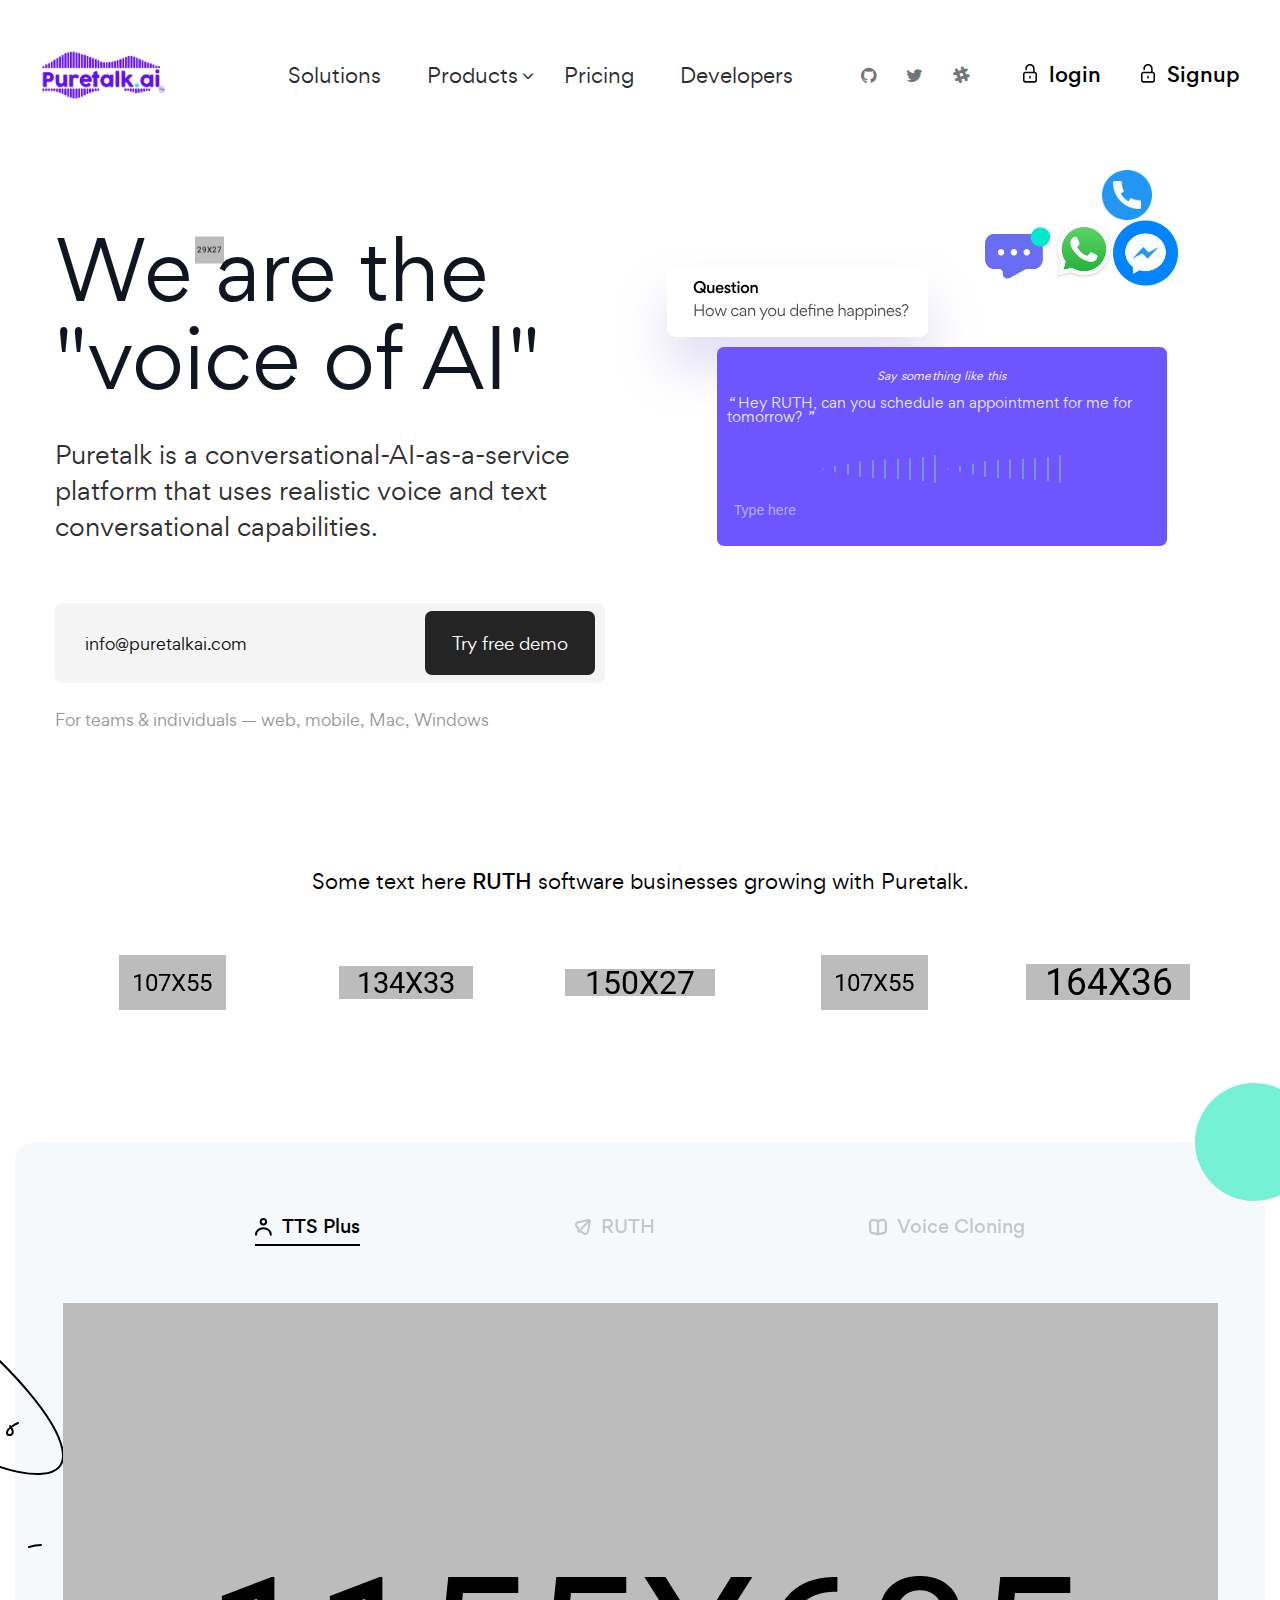
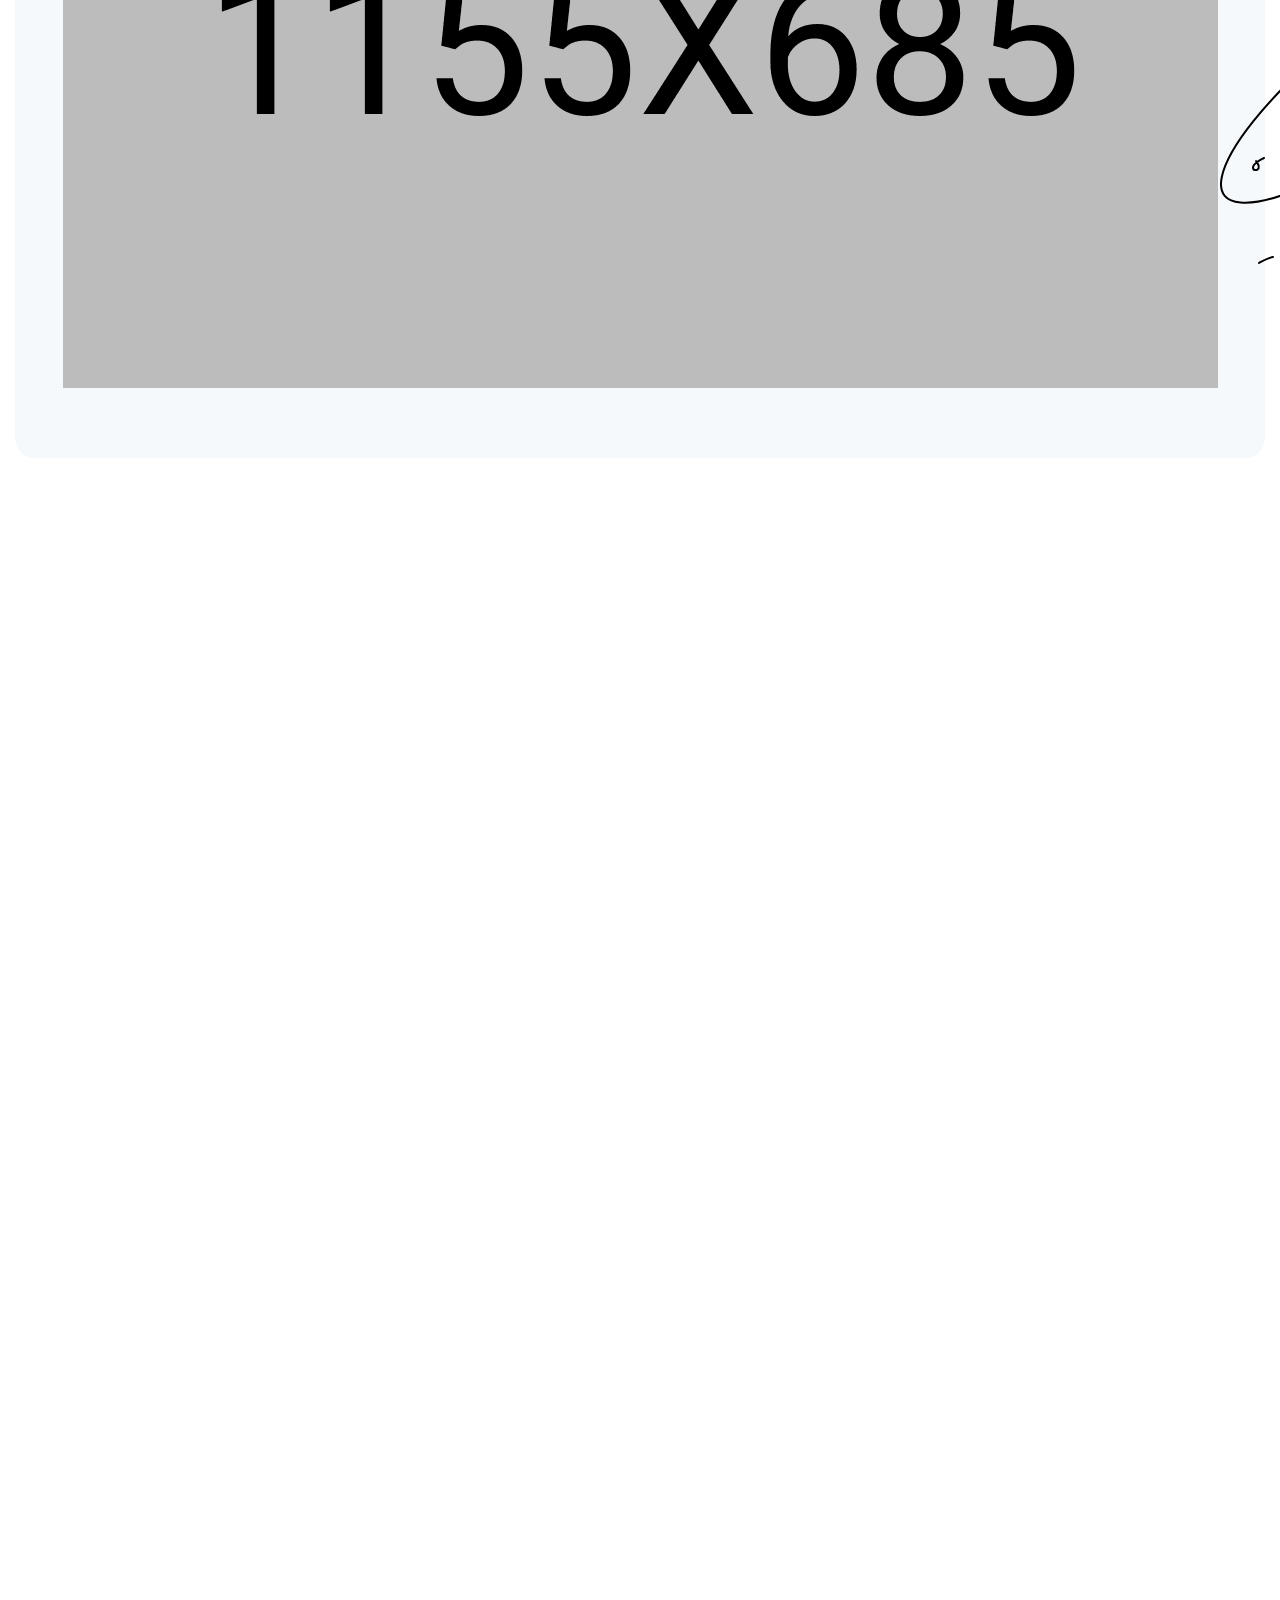
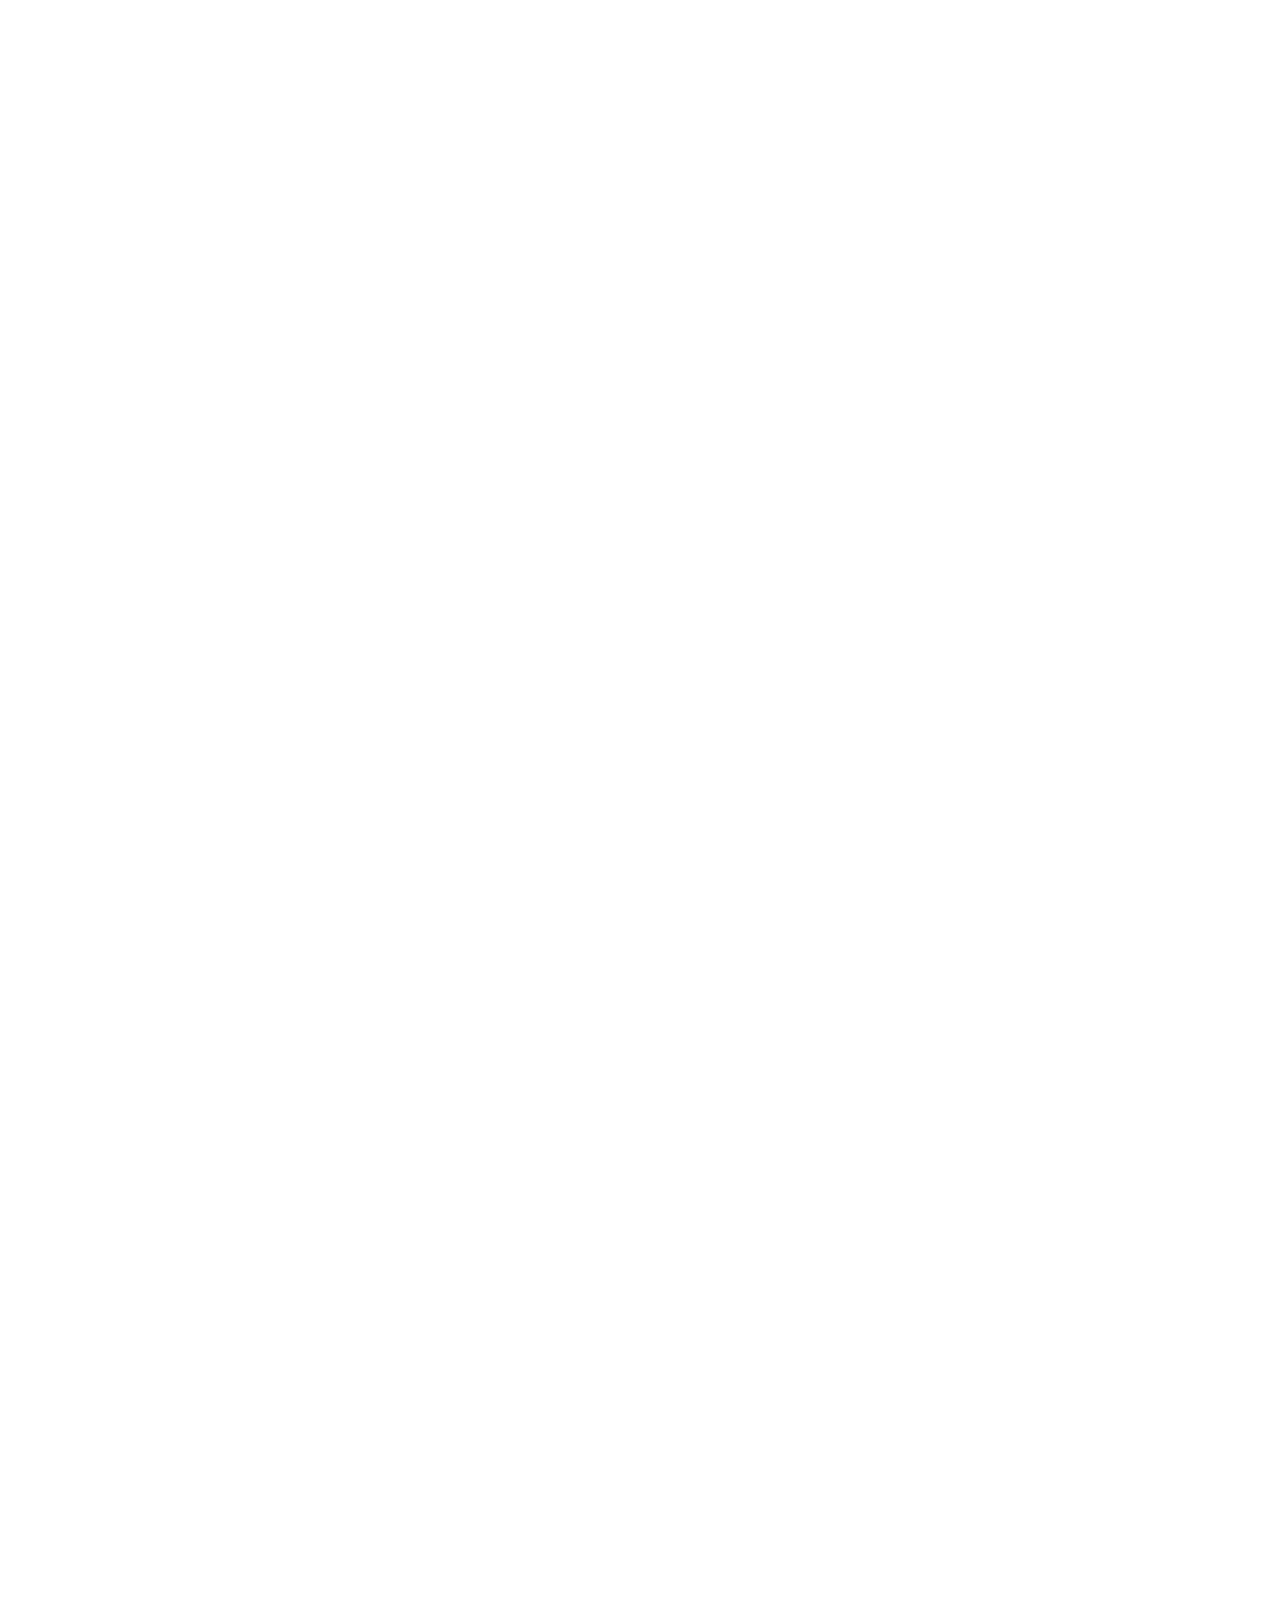
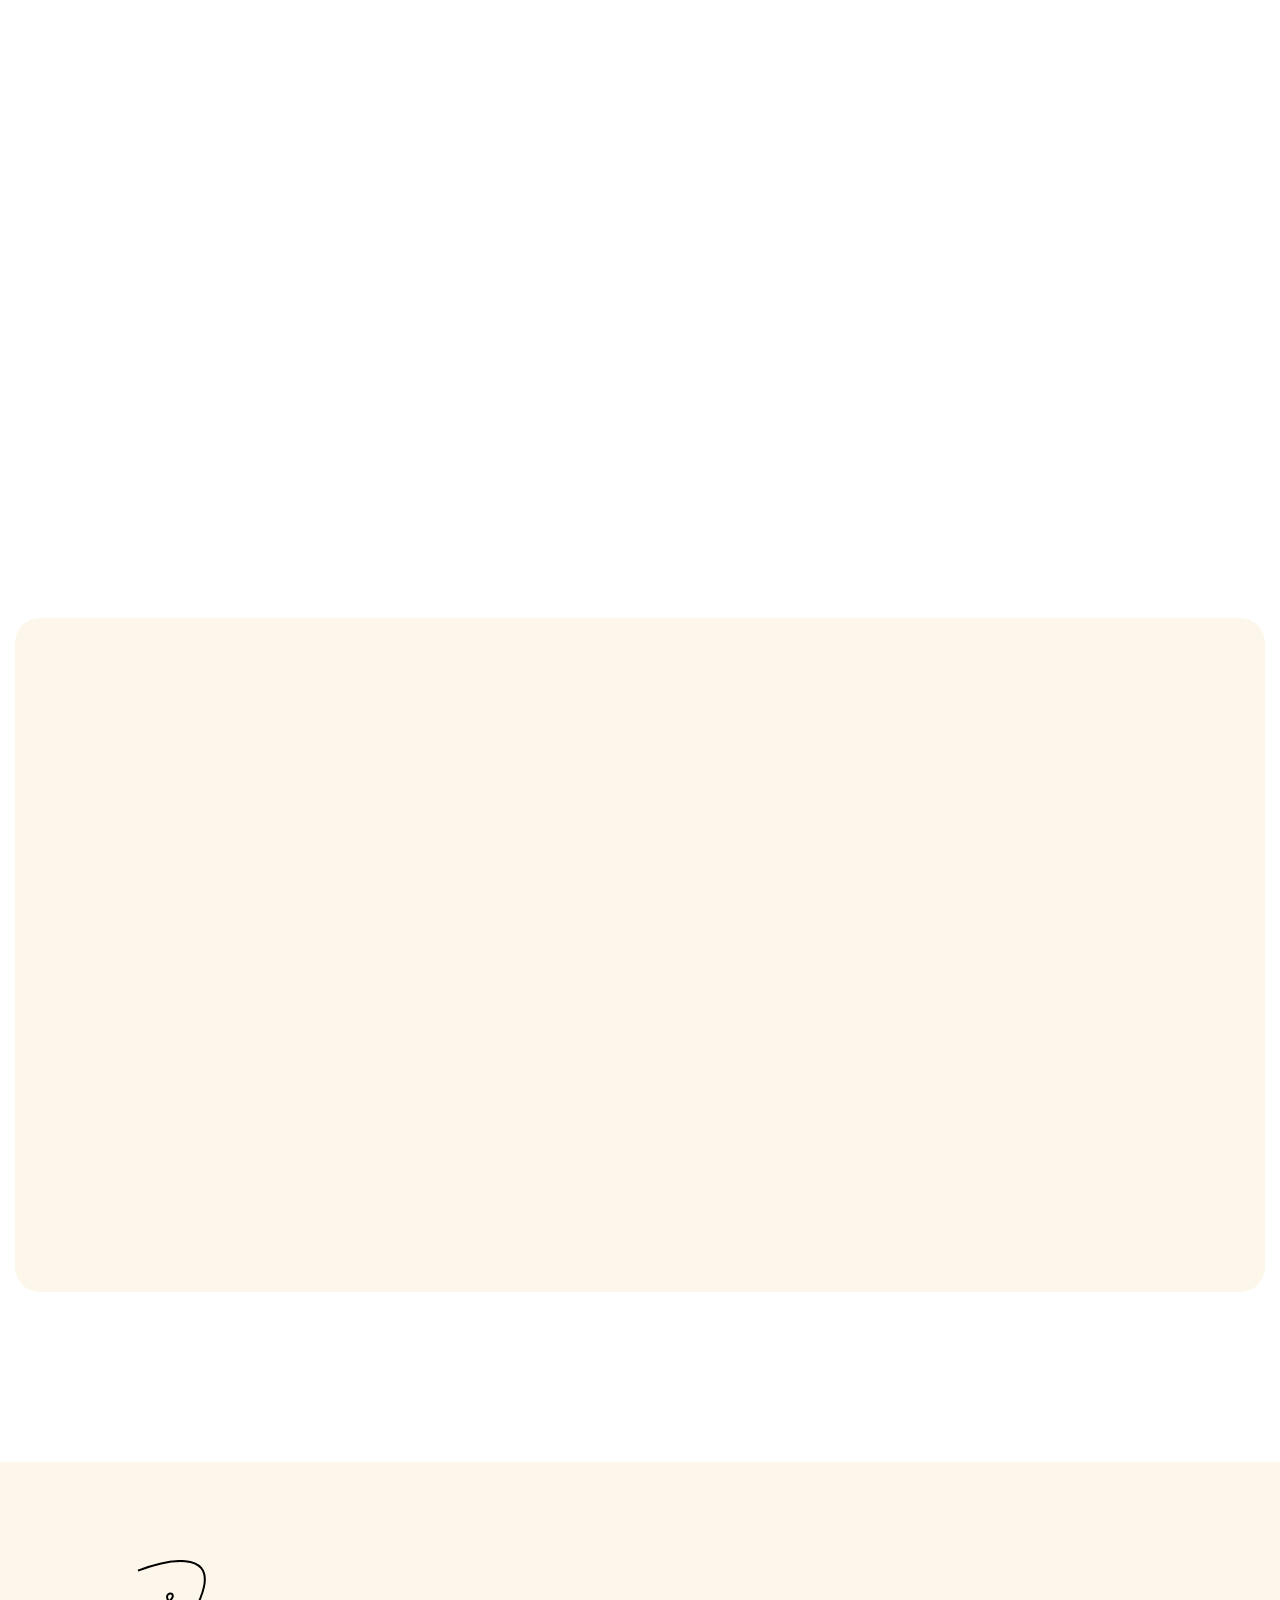
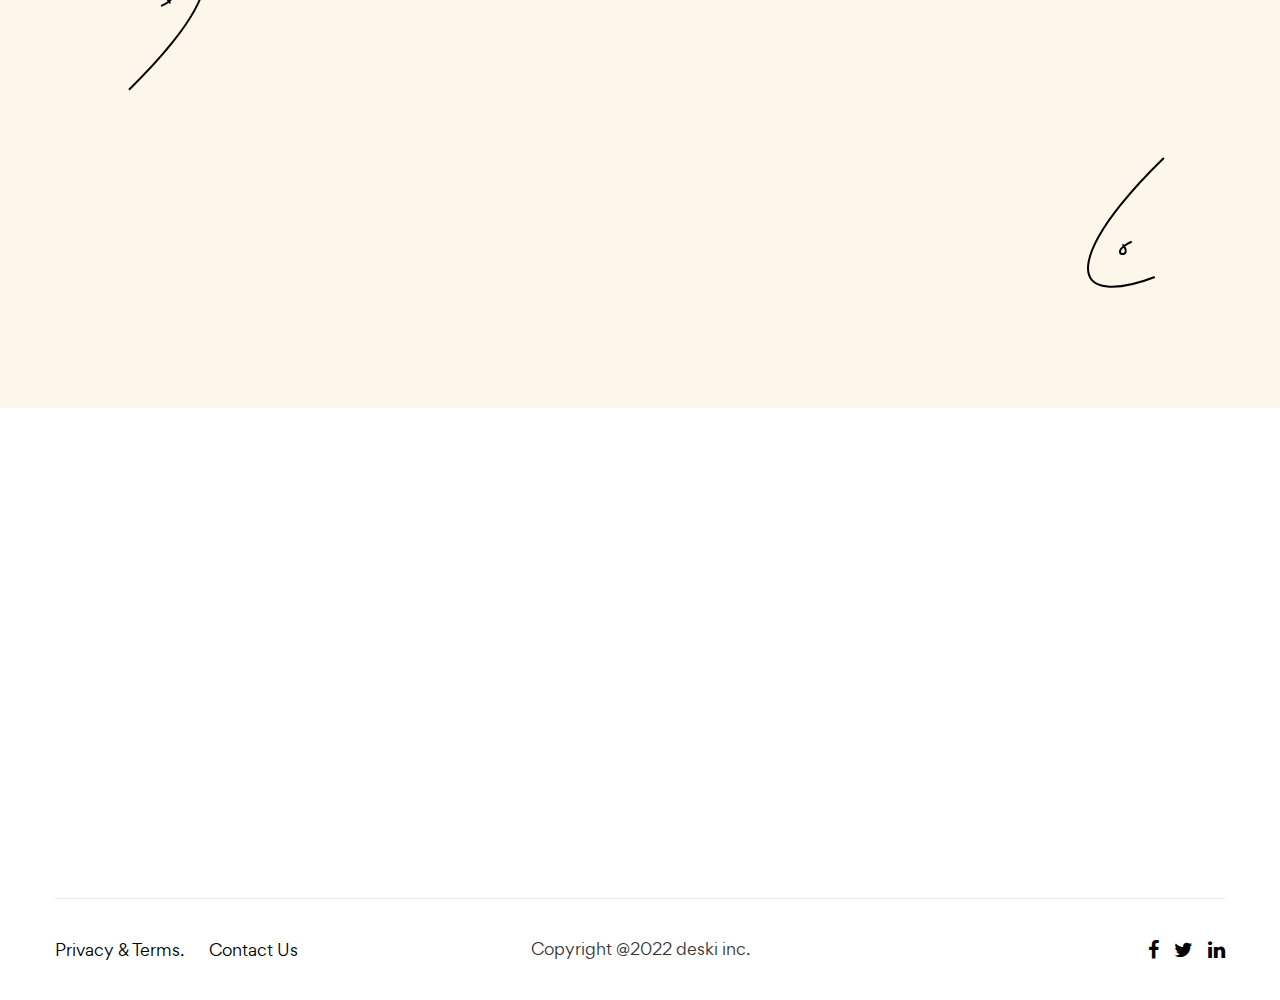
==== commit 3f3ef8f8: "update" ====
--- a/files/Deski/Template/deski/index(note-taking).html
+++ b/files/Deski/Template/deski/index(note-taking).html
@@ -27,6 +27,8 @@
 		<link rel="stylesheet" type="text/css" href="css/style.css">
 		<!-- responsive style sheet -->
 		<link rel="stylesheet" type="text/css" href="css/responsive.css">
+		<!-- updating style sheet -->
+		<link rel="stylesheet" type="text/css" href="css/update.css">
 
 		<!-- Fix Internet Explorer ______________________________________-->
 		<!--[if lt IE 9]>
@@ -119,19 +121,11 @@
 							</li>
 							<li>
 								<div class="dropdown download-btn">
-									<button class="dropdown-toggle" type="button" id="dropdownMenuButton" data-toggle="dropdown" aria-haspopup="true" aria-expanded="false">
-									  Download
-									</button>
-									<div class="dropdown-menu" aria-labelledby="dropdownMenuButton">
-										<a class="dropdown-item d-flex align-items-center" href="#">
-											<img src="images/icon/103.svg" alt="">
-											<span>IOS & Android</span>
-										</a>
-										<a class="dropdown-item d-flex align-items-center" href="#">
-											<img src="images/icon/104.svg" alt="">
-											<span>Mac & Windows</span>
-										</a>
-									</div>
+									<a href="login.html" class="signIn-action d-flex align-items-center">
+									<img src="images/icon/52.svg" alt="">
+									<span>Signup</span>
+								</a>
+									 
 								</div>
 							</li>
 						</ul>
--- a/files/Deski/Template/deski/css/responsive.css
+++ b/files/Deski/Template/deski/css/responsive.css
@@ -8,880 +8,2916 @@
    
 */
 @media (min-width: 1350px) {
-  .lg-container .container {max-width: 1320px;}
+  .lg-container .container {
+    max-width: 1320px;
+  }
 }
 @media (min-width: 1200px) {
-  .container {max-width: 1170px;}
-  .container-custom.container {max-width: 1200px;}
+  .container {
+    max-width: 1170px;
+  }
+  .container-custom.container {
+    max-width: 1200px;
+  }
 }
 @media (min-width: 992px) {
-  .container {padding-right: 0;padding-left: 0;}
+  .container {
+    padding-right: 0;
+    padding-left: 0;
+  }
 }
 @media (min-width: 1200px) and (max-width: 1450px) {
-  .theme-main-menu {padding: 30px 40px;}
-  .theme-menu-two .navbar {padding-right: 18%;}
-  .theme-menu-two .navbar-nav .nav-item .nav-link {margin: 0 25px;}
-  .fancy-feature-twelve {margin-top: 120px;}
-  .fancy-feature-thirteen .carousel-inner .shape-two {left: -45px;}
-  .client-feedback-slider-five .circle-area {top: 59%}
-  .client-feedback-slider-five {margin-top: 30px;}
-  .pricing-section-five {margin-top: 80px; padding-top: 100px;}
-  .hero-banner-nine .hero-heading {font-size: 68px;}
-  .hero-banner-nine .illustration-container {width: 56%;}
-  .hero-banner-eleven .hero-text-wrapper h1 {font-size: 75px;}
-  .hero-banner-twelve .screen-holder .screen-one {left: 0;}
-  .hero-banner-twelve .screen-holder .screen-two {right: 0;}
-  .hero-banner-fourteen .hero-heading {font-size: 62px;}
-  .hero-banner-fourteen .price {font-size: 75px;}
-  .fancy-feature-thirtyNine .title {font-size: 85px;}
+  .theme-main-menu {
+    padding: 30px 40px;
+  }
+  .theme-menu-two .navbar {
+    padding-right: 18%;
+  }
+  .theme-menu-two .navbar-nav .nav-item .nav-link {
+    margin: 0 25px;
+  }
+  .fancy-feature-twelve {
+    margin-top: 120px;
+  }
+  .fancy-feature-thirteen .carousel-inner .shape-two {
+    left: -45px;
+  }
+  .client-feedback-slider-five .circle-area {
+    top: 59%;
+  }
+  .client-feedback-slider-five {
+    margin-top: 30px;
+  }
+  .pricing-section-five {
+    margin-top: 80px;
+    padding-top: 100px;
+  }
+  .hero-banner-nine .hero-heading {
+    font-size: 68px;
+  }
+  .hero-banner-nine .illustration-container {
+    width: 56%;
+  }
+  .hero-banner-eleven .hero-text-wrapper h1 {
+    font-size: 75px;
+  }
+  .hero-banner-twelve .screen-holder .screen-one {
+    left: 0;
+  }
+  .hero-banner-twelve .screen-holder .screen-two {
+    right: 0;
+  }
+  .hero-banner-fourteen .hero-heading {
+    font-size: 62px;
+  }
+  .hero-banner-fourteen .price {
+    font-size: 75px;
+  }
+  .fancy-feature-thirtyNine .title {
+    font-size: 85px;
+  }
 }
 @media (min-width: 1200px) and (max-width: 1366px) {
-  .hero-banner-two .hero-text-wrapper h1 {font-size: 68px;}
-  .theme-menu-two .language-button-group {margin-right: 30px;}
-  .hero-banner-thirteen .screen-holder {width: 50%;}
-  .hero-banner-thirteen .hero-heading {font-size: 85px;}
-  .fancy-feature-thirtyFive .slider-wrapper {width: 85vw; right: -16vw;}
+  .hero-banner-two .hero-text-wrapper h1 {
+    font-size: 68px;
+  }
+  .theme-menu-two .language-button-group {
+    margin-right: 30px;
+  }
+  .hero-banner-thirteen .screen-holder {
+    width: 50%;
+  }
+  .hero-banner-thirteen .hero-heading {
+    font-size: 85px;
+  }
+  .fancy-feature-thirtyFive .slider-wrapper {
+    width: 85vw;
+    right: -16vw;
+  }
 }
 @media (max-width: 1199px) {
-  .theme-menu-four .navbar-nav .nav-item .nav-link {font-size: 18px;}
-  #mega-menu-holder .mega-menu li .img-box .hover {font-size: 20px;}
-  .hero-banner-four .review-text {font-size: 18px;}
-  .block-style-fourteen {padding: 0;}
-  .accordion-style-two {padding-right: 0 !important;}
-  .pricing-table-area-three .pr-table-wrapper ul {padding-left: 0;}
-  .fancy-feature-one .feature-img-area {padding-left: 15px;}
-  .theme-footer-one:before {display: none;}
-  .theme-footer-one .bottom-footer-content ul {padding-right: 0;}
-  .theme-menu-two .language-button-group {display: none !important;}
-  .feature-blog-three {padding-right: 0;}
-  .client-feedback-slider-two .bg-wrapper p {font-size: 18px;}
-  .client-feedback-slider-two .bg-wrapper .name {font-size: 20px;}
-  .client-feedback-slider-two .bg-wrapper .desig {font-size: 16px;}
-  .team-block-one .info .name {font-size: 20px; padding-top: 0;}
-  .team-block-one .info {padding: 25px 15px;}
-  .doc-container.full-width {padding-right: 0;}
-  .theme-menu-five .right-widget .demo-button {line-height: 48px; font-size: 15px; width: 160px;}
-  .pricing-table-area-four .pr-table-wrapper .price {font-size: 35px; padding-right: 15px;}
+  .theme-menu-four .navbar-nav .nav-item .nav-link {
+    font-size: 18px;
+  }
+  #mega-menu-holder .mega-menu li .img-box .hover {
+    font-size: 20px;
+  }
+  .hero-banner-four .review-text {
+    font-size: 18px;
+  }
+  .block-style-fourteen {
+    padding: 0;
+  }
+  .accordion-style-two {
+    padding-right: 0 !important;
+  }
+  .pricing-table-area-three .pr-table-wrapper ul {
+    padding-left: 0;
+  }
+  .fancy-feature-one .feature-img-area {
+    padding-left: 15px;
+  }
+  .theme-footer-one:before {
+    display: none;
+  }
+  .theme-footer-one .bottom-footer-content ul {
+    padding-right: 0;
+  }
+  .theme-menu-two .language-button-group {
+    display: none !important;
+  }
+  .feature-blog-three {
+    padding-right: 0;
+  }
+  .client-feedback-slider-two .bg-wrapper p {
+    font-size: 18px;
+  }
+  .client-feedback-slider-two .bg-wrapper .name {
+    font-size: 20px;
+  }
+  .client-feedback-slider-two .bg-wrapper .desig {
+    font-size: 16px;
+  }
+  .team-block-one .info .name {
+    font-size: 20px;
+    padding-top: 0;
+  }
+  .team-block-one .info {
+    padding: 25px 15px;
+  }
+  .doc-container.full-width {
+    padding-right: 0;
+  }
+  .theme-menu-five .right-widget .demo-button {
+    line-height: 48px;
+    font-size: 15px;
+    width: 160px;
+  }
+  .pricing-table-area-four .pr-table-wrapper .price {
+    font-size: 35px;
+    padding-right: 15px;
+  }
   .pricing-table-area-four .pr-table-wrapper .top-banner span,
-  .clientSliderFour .feedback-wrapper p {font-size: 19px;}
-  .modal-contact-popup-one .main-body .right-side .form-title {font-size: 28px;}
-  .modal-contact-popup-one .main-body .left-side blockquote {font-size: 25px;}
-  .modal-contact-popup-one .main-body .right-side {padding: 40px 5%;}
-  .modal-contact-popup-one .main-body .input-group-meta input {height: 55px;}
+  .clientSliderFour .feedback-wrapper p {
+    font-size: 19px;
+  }
+  .modal-contact-popup-one .main-body .right-side .form-title {
+    font-size: 28px;
+  }
+  .modal-contact-popup-one .main-body .left-side blockquote {
+    font-size: 25px;
+  }
+  .modal-contact-popup-one .main-body .right-side {
+    padding: 40px 5%;
+  }
+  .modal-contact-popup-one .main-body .input-group-meta input {
+    height: 55px;
+  }
   .modal-contact-popup-one .main-body .input-group-meta textarea,
-  .modal-contact-popup-one .main-body .input-group-meta input {font-size: 15px;}
-  .hero-banner-six .hero-sub-heading {font-size: 20px;}
-  .fancy-feature-twelve .row {margin: 0 -15px;}
-  .fancy-feature-twelve .row [class*="col-"] {padding: 0 15px;}
-  .block-style-seventeen h3 {font-size: 20px;}
-  .block-style-seventeen {padding: 30px 20px;}
-  .block-style-seventeen .hover-text {left: 20px; font-size: 22px;}
-  .fancy-feature-thirteen .carousel-indicators li p {font-size: 20px;}
-  .fancy-feature-thirteen .carousel-inner {padding: 30px;}
-  .theme-menu-five .right-widget .signIn-action {font-size: 18px;}
-  .theme-menu-five .right-widget .download-btn {display: none;}
-  .hero-banner-seven .download-btn {display: block;}
-  .hero-banner-seven .hero-sub-heading {font-size: 18px;}
-  .fancy-text-block-twentyTwo .text-wrapper {padding-left: 0;}
-  .fancy-feature-seventeen .block-meta {padding: 0;}
-  .terms_and_policy .tab-content {padding-left: 0;}
-  .error-page .text-wrapper p {font-size: 20px; padding: 30px 0 40px 0;}
-  .error-page .text-wrapper .logo {top: 30px;}
-  .block-style-twentyFive .screen-container .block-content {left: 0;}
-  .block-style-twentyFive .screen-container .feature-meta {padding: 55px 20px 45px;}
-  .block-style-twentyFive .screen-container .feature-meta h4 {font-size: 22px;}
-  .pricing-table-area-seven .pr-table-wrapper {padding-left: 20px;}
-  .hero-banner-eleven .hero-text-wrapper .hero-sub-heading {font-size: 20px; padding: 30px 0 45px;}
-  .useable-tools-section-four .text-wrapper p {font-size: 20px;}
-  .pricing-section-eight .pr-column .info {font-size: 16px;}
-  .hero-banner-twelve .hero-sub-heading {font-size: 20px;}
-  .counter-box-five .number {font-size: 35px;}
-  .counter-box-five p {font-size: 16px;}
-  .block-style-thirtyOne {padding: 35px 15px 45px;}
-  .hero-banner-thirteen .slogan {font-size: 14px; padding: 2px 12px;}
-  .hero-banner-thirteen .hero-sub-heading {font-size: 18px; margin-bottom: 30px;}
-  .client-feedback-slider-eight .tag {font-size: 11px; line-height: 25px;}
-  .client-feedback-slider-eight .name {font-size: 22px; font-weight: normal; margin-bottom: 0;}
-  .pricing-section-nine .pr-table-wrapper {padding: 30px 15px;}
-  .pricing-section-nine .pr-table-wrapper .pack-name {font-size: 22px;}
-  .pricing-section-nine .pr-table-wrapper .pack-details {font-size: 16px; padding: 10px 0 25px;}
-  .pricing-section-nine .pr-table-wrapper .price {font-size: 24px;}
-  .pricing-section-nine .pr-table-wrapper .top-banner span {font-size: 20px;}
-  .feature-blog-five .post-meta .blog-title h5 {font-size: 20px; margin-top: 0;}
-  .hero-banner-fourteen .hero-sub-heading {font-size: 18px;}
+  .modal-contact-popup-one .main-body .input-group-meta input {
+    font-size: 15px;
+  }
+  .hero-banner-six .hero-sub-heading {
+    font-size: 20px;
+  }
+  .fancy-feature-twelve .row {
+    margin: 0 -15px;
+  }
+  .fancy-feature-twelve .row [class*="col-"] {
+    padding: 0 15px;
+  }
+  .block-style-seventeen h3 {
+    font-size: 20px;
+  }
+  .block-style-seventeen {
+    padding: 30px 20px;
+  }
+  .block-style-seventeen .hover-text {
+    left: 20px;
+    font-size: 22px;
+  }
+  .fancy-feature-thirteen .carousel-indicators li p {
+    font-size: 20px;
+  }
+  .fancy-feature-thirteen .carousel-inner {
+    padding: 30px;
+  }
+  .theme-menu-five .right-widget .signIn-action {
+    font-size: 18px;
+  }
+  .theme-menu-five .right-widget .download-btn {
+    display: block;
+  }
+  .hero-banner-seven .download-btn {
+    display: block;
+  }
+  .hero-banner-seven .hero-sub-heading {
+    font-size: 18px;
+  }
+  .fancy-text-block-twentyTwo .text-wrapper {
+    padding-left: 0;
+  }
+  .fancy-feature-seventeen .block-meta {
+    padding: 0;
+  }
+  .terms_and_policy .tab-content {
+    padding-left: 0;
+  }
+  .error-page .text-wrapper p {
+    font-size: 20px;
+    padding: 30px 0 40px 0;
+  }
+  .error-page .text-wrapper .logo {
+    top: 30px;
+  }
+  .block-style-twentyFive .screen-container .block-content {
+    left: 0;
+  }
+  .block-style-twentyFive .screen-container .feature-meta {
+    padding: 55px 20px 45px;
+  }
+  .block-style-twentyFive .screen-container .feature-meta h4 {
+    font-size: 22px;
+  }
+  .pricing-table-area-seven .pr-table-wrapper {
+    padding-left: 20px;
+  }
+  .hero-banner-eleven .hero-text-wrapper .hero-sub-heading {
+    font-size: 20px;
+    padding: 30px 0 45px;
+  }
+  .useable-tools-section-four .text-wrapper p {
+    font-size: 20px;
+  }
+  .pricing-section-eight .pr-column .info {
+    font-size: 16px;
+  }
+  .hero-banner-twelve .hero-sub-heading {
+    font-size: 20px;
+  }
+  .counter-box-five .number {
+    font-size: 35px;
+  }
+  .counter-box-five p {
+    font-size: 16px;
+  }
+  .block-style-thirtyOne {
+    padding: 35px 15px 45px;
+  }
+  .hero-banner-thirteen .slogan {
+    font-size: 14px;
+    padding: 2px 12px;
+  }
+  .hero-banner-thirteen .hero-sub-heading {
+    font-size: 18px;
+    margin-bottom: 30px;
+  }
+  .client-feedback-slider-eight .tag {
+    font-size: 11px;
+    line-height: 25px;
+  }
+  .client-feedback-slider-eight .name {
+    font-size: 22px;
+    font-weight: normal;
+    margin-bottom: 0;
+  }
+  .pricing-section-nine .pr-table-wrapper {
+    padding: 30px 15px;
+  }
+  .pricing-section-nine .pr-table-wrapper .pack-name {
+    font-size: 22px;
+  }
+  .pricing-section-nine .pr-table-wrapper .pack-details {
+    font-size: 16px;
+    padding: 10px 0 25px;
+  }
+  .pricing-section-nine .pr-table-wrapper .price {
+    font-size: 24px;
+  }
+  .pricing-section-nine .pr-table-wrapper .top-banner span {
+    font-size: 20px;
+  }
+  .feature-blog-five .post-meta .blog-title h5 {
+    font-size: 20px;
+    margin-top: 0;
+  }
+  .hero-banner-fourteen .hero-sub-heading {
+    font-size: 18px;
+  }
   .hero-banner-fourteen .info,
   .hero-banner-fourteen .screen-holder .rating-box .rate,
-  .block-style-thirtySeven .p-title a, .block-style-thirtySeven .price {font-size: 18px;}
-  .hero-banner-fourteen .info>span {margin-top: 5px;}
-  .hero-banner-fourteen .price {font-size: 45px;}
-  .fancy-feature-thirtyNine .img-meta:before {width: 700px; height: 700px;}
-  .fancy-feature-thirtyNine .img-meta:after {width: 500px; height: 500px;}
+  .block-style-thirtySeven .p-title a,
+  .block-style-thirtySeven .price {
+    font-size: 18px;
+  }
+  .hero-banner-fourteen .info > span {
+    margin-top: 5px;
+  }
+  .hero-banner-fourteen .price {
+    font-size: 45px;
+  }
+  .fancy-feature-thirtyNine .img-meta:before {
+    width: 700px;
+    height: 700px;
+  }
+  .fancy-feature-thirtyNine .img-meta:after {
+    width: 500px;
+    height: 500px;
+  }
 }
 /*(max-width: 1199px)*/
 @media (min-width: 992px) and (max-width: 1199px) {
-  .theme-main-menu {padding: 30px 25px;}
-  .hero-banner-two .container {padding: 0 25px;}
-  .hero-banner-four h1 {font-size: 70px;}
-  .hero-banner-four .sub-text {font-size: 24px; padding: 45px 0 50px;}
-  .hero-banner-four .illustration {max-width: 538px;}
-  .block-style-thirteen p {font-size: 22px;}
-  .block-style-thirteen {padding: 32px 25px 20px;}
-  .title-style-five h2,.title-style-three h2 {font-size: 48px;}
-  .title-style-one h2 {font-size: 50px;}
-  .title-style-two h2 {font-size: 50px;}
-  .title-style-three p {font-size: 18px;}
+  .theme-main-menu {
+    padding: 30px 25px;
+  }
+  .hero-banner-two .container {
+    padding: 0 25px;
+  }
+  .hero-banner-four h1 {
+    font-size: 70px;
+  }
+  .hero-banner-four .sub-text {
+    font-size: 24px;
+    padding: 45px 0 50px;
+  }
+  .hero-banner-four .illustration {
+    max-width: 538px;
+  }
+  .block-style-thirteen p {
+    font-size: 22px;
+  }
+  .block-style-thirteen {
+    padding: 32px 25px 20px;
+  }
+  .title-style-five h2,
+  .title-style-three h2 {
+    font-size: 48px;
+  }
+  .title-style-one h2 {
+    font-size: 50px;
+  }
+  .title-style-two h2 {
+    font-size: 50px;
+  }
+  .title-style-three p {
+    font-size: 18px;
+  }
   .fancy-text-block-nineteen .text-wrapper .client-info,
-  .fancy-text-block-twenty .client-info {font-size: 22px;}
-  .fancy-text-block-twenty .nav-tabs li {margin-right: 55px;}
-  .user-data-page .form-wrapper {padding: 35px 2%;}
-  .user-data-page .form-wrapper h2 {font-size: 40px;}
-  .block-style-one .block-meta-data .line-dot-container:before {width: 145px; right: -151px;}
-  .clients-feedback-classic {padding-left: 50px;}
-  .clients-feedback-classic .feedback-wrapper {padding: 54px 40px 48px;}
-  .block-style-three {padding:25px 30px 50px 30px ;}
-  .block-style-four {padding-left: 20px; padding-right: 20px;}
-  .fancy-text-block-one .quote-wrapper blockquote {font-size: 32px;}
-  .fancy-text-block-one .quote-wrapper blockquote:before {top: 0; left: -75px;}
+  .fancy-text-block-twenty .client-info {
+    font-size: 22px;
+  }
+  .fancy-text-block-twenty .nav-tabs li {
+    margin-right: 55px;
+  }
+  .user-data-page .form-wrapper {
+    padding: 35px 2%;
+  }
+  .user-data-page .form-wrapper h2 {
+    font-size: 40px;
+  }
+  .block-style-one .block-meta-data .line-dot-container:before {
+    width: 145px;
+    right: -151px;
+  }
+  .clients-feedback-classic {
+    padding-left: 50px;
+  }
+  .clients-feedback-classic .feedback-wrapper {
+    padding: 54px 40px 48px;
+  }
+  .block-style-three {
+    padding: 25px 30px 50px 30px;
+  }
+  .block-style-four {
+    padding-left: 20px;
+    padding-right: 20px;
+  }
+  .fancy-text-block-one .quote-wrapper blockquote {
+    font-size: 32px;
+  }
+  .fancy-text-block-one .quote-wrapper blockquote:before {
+    top: 0;
+    left: -75px;
+  }
   .fancy-text-block-three .feature-content .header,
-  .fancy-text-block-three .feature-content .feature-list {padding-left: 25px;}
-  .feature-blog-one .post-meta .title {font-size: 26px;}
-  .hero-banner-two .hero-text-wrapper h1 {font-size: 60px;}
-  .hero-banner-two .hero-text-wrapper .sub-text {font-size: 22px; padding-bottom: 30px;}
-  .theme-menu-two .navbar-nav .nav-item .nav-link {margin: 0 20px;}
-  .block-style-five {padding-left: 20px; padding-right: 20px;}
-  .block-style-five p {font-size: 22px;}
-  .block-style-six .text-details .title {font-size: 36px;}
-  .client-feedback-slider-one .feedback-meta .watermark {font-size: 120px;}
-  .client-feedback-slider-one .feedback-meta {padding-top: 80px;}
-  .client-feedback-slider-one .clientSliderOne p {font-size: 22px;}
-  .client-feedback-slider-one .shapes-holder {width: 46%;}
-  .fancy-text-block-ten p {font-size: 34px;}
-  .block-style-seven p {font-size: 25px;}
-  .contact-style-two .contact-info-wrapper .address-info p {font-size: 22px;}
-  .fancy-text-block-eleven .img-gallery .overlay-img {right: -100px;}
-  .theme-menu-three .navbar {margin-right: 15%;}
-  .theme-menu-three .navbar-nav .nav-item .nav-link {margin: 0 26px;}
-  .title-style-four h2 {font-size: 50px; line-height: 1.2em;}
-  .block-style-ten {padding: 75px 50px 45px;}
-  .block-style-eleven p {font-size: 20px;}
-  .block-style-twelve .text-wrapper .title {font-size: 38px;}
-  .fancy-hero-five .heading {font-size: 65px;}
-  .fancy-hero-five .sub-heading {font-size: 22px;}
-  .team-section-three {margin-top: -270px;}
-  .fancy-text-block-fifteen .bg-wrapper {padding: 70px 15px 0 15px;}
-  .fancy-text-block-fifteen .text-wrapper p {font-size: 36px;}
-  .theme-menu-two .navbar {padding-right: 13%;}
-  .theme-menu-four .right-button-group {margin-left: 30px;}
-  body .theme-btn-five {padding: 0 15px;}
+  .fancy-text-block-three .feature-content .feature-list {
+    padding-left: 25px;
+  }
+  .feature-blog-one .post-meta .title {
+    font-size: 26px;
+  }
+  .hero-banner-two .hero-text-wrapper h1 {
+    font-size: 60px;
+  }
+  .hero-banner-two .hero-text-wrapper .sub-text {
+    font-size: 22px;
+    padding-bottom: 30px;
+  }
+  .theme-menu-two .navbar-nav .nav-item .nav-link {
+    margin: 0 20px;
+  }
+  .block-style-five {
+    padding-left: 20px;
+    padding-right: 20px;
+  }
+  .block-style-five p {
+    font-size: 22px;
+  }
+  .block-style-six .text-details .title {
+    font-size: 36px;
+  }
+  .client-feedback-slider-one .feedback-meta .watermark {
+    font-size: 120px;
+  }
+  .client-feedback-slider-one .feedback-meta {
+    padding-top: 80px;
+  }
+  .client-feedback-slider-one .clientSliderOne p {
+    font-size: 22px;
+  }
+  .client-feedback-slider-one .shapes-holder {
+    width: 46%;
+  }
+  .fancy-text-block-ten p {
+    font-size: 34px;
+  }
+  .block-style-seven p {
+    font-size: 25px;
+  }
+  .contact-style-two .contact-info-wrapper .address-info p {
+    font-size: 22px;
+  }
+  .fancy-text-block-eleven .img-gallery .overlay-img {
+    right: -100px;
+  }
+  .theme-menu-three .navbar {
+    margin-right: 15%;
+  }
+  .theme-menu-three .navbar-nav .nav-item .nav-link {
+    margin: 0 26px;
+  }
+  .title-style-four h2 {
+    font-size: 50px;
+    line-height: 1.2em;
+  }
+  .block-style-ten {
+    padding: 75px 50px 45px;
+  }
+  .block-style-eleven p {
+    font-size: 20px;
+  }
+  .block-style-twelve .text-wrapper .title {
+    font-size: 38px;
+  }
+  .fancy-hero-five .heading {
+    font-size: 65px;
+  }
+  .fancy-hero-five .sub-heading {
+    font-size: 22px;
+  }
+  .team-section-three {
+    margin-top: -270px;
+  }
+  .fancy-text-block-fifteen .bg-wrapper {
+    padding: 70px 15px 0 15px;
+  }
+  .fancy-text-block-fifteen .text-wrapper p {
+    font-size: 36px;
+  }
+  .theme-menu-two .navbar {
+    padding-right: 13%;
+  }
+  .theme-menu-four .right-button-group {
+    margin-left: 30px;
+  }
+  body .theme-btn-five {
+    padding: 0 15px;
+  }
   .theme-menu-four .navbar-nav .nav-item .nav-link,
-  .navbar-nav .nav-item .nav-link {margin: 0 18px;}
-  .theme-menu-one .right-button-group {margin-left: 30px;}
-  .theme-menu-five .navbar-nav .nav-item .nav-link {font-size: 19px; margin: 0 20px;}
-  .block-style-fifteen {padding: 45px 25px 30px 30px;}
-  .fancy-text-block-twentyOne .text-wrapper p {font-size: 40px;}
-  .block-style-sixteen .screen-one {width: 36%;}
-  .clientSliderFour .feedback-wrapper {padding: 40px 25px;}
-  .hero-banner-six .hero-heading {font-size: 70px;}
-  .fancy-feature-twelve {margin-top: 100px;}
-  .fancy-feature-thirteen .carousel-indicators li {width: 33.333%;}
-  .client-feedback-slider-five .circle-area {top: 62%;}
-  .client-feedback-slider-five {margin-top: 0; padding-bottom: 130px;}
-  .pricing-section-five {margin-top: 80px; padding-top: 100px;}
-  .hero-banner-seven .hero-heading {font-size: 70px;}
-  .hero-banner-seven {margin-top: 50px;}
-  .block-style-eighteen .text-wrapper .title {font-size: 55px;}
-  .block-style-eighteen .screen-holder-two .screen-one {right: -15%;}
-  .title-style-seven h2 {font-size: 58px;}
-  .hero-banner-eight .hero-heading {font-size: 75px;}
-  .hero-banner-eight .shape-right,.hero-banner-eight .shape-left {top: 12%;}
-  .hero-banner-nine .hero-heading {font-size: 55px;}
-  .hero-banner-nine .illustration-container {width: 50%;top: 17%;}
-  .hero-banner-nine .bg-shape {width: 75%;}
-  .team-details .main-bg .text-wrapper {padding: 20px 40px;}
-  .error-page .text-wrapper h1 {font-size: 60px;}
-  .theme-menu-five .right-widget .download-btn.style-two {display: block;}
-  .app-screen-preview-one .round-bg {width: 78%;}
-  .block-style-twentyFive .title {font-size: 50px;}
-  .hero-banner-eleven .hero-text-wrapper h1 {font-size: 56px;}
-  .title-style-twelve h2 {font-size: 54px;}
-  .title-style-twelve p {font-size: 21px;}
-  .useable-tools-section-four .logo-container .icon {height: 220px;}
-  .block-style-twentyNine h3 a {font-size: 30px;}
-  .pricing-section-eight .pr-list-wrapper li {font-size: 15px; padding-left: 10px;}
-  .hero-banner-twelve .hero-heading {font-size: 75px;}
-  .title-style-thirteen h2 {font-size: 52px;}
-  .service-details-one .details-wrapper h2 {font-size: 50px;}
-  .service-details-one .details-wrapper .sub-heading {font-size: 22px;}
-  .hero-banner-thirteen .hero-heading {font-size: 55px;}
-  .hero-banner-thirteen .screen-holder {width: 48%;}
-  .theme-menu-six .navbar-nav .nav-item .nav-link {font-size: 18px; margin: 0 18px;}
-  .title-style-fourteen h2 {font-size: 42px;}
-  .fancy-feature-thirtyFive .slider-wrapper {width: 88vw; right: -22vw;}
-  .client-feedback-slider-eight p {font-size: 38px;}
-  .hero-banner-fourteen .hero-heading,.fancy-feature-thirtyNine .title {font-size: 55px;}
-  .title-style-fifteen h2,.title-style-sixteen h2 {font-size: 50px;}
+  .navbar-nav .nav-item .nav-link {
+    margin: 0 18px;
+  }
+  .theme-menu-one .right-button-group {
+    margin-left: 30px;
+  }
+  .theme-menu-five .navbar-nav .nav-item .nav-link {
+    font-size: 19px;
+    margin: 0 20px;
+  }
+  .block-style-fifteen {
+    padding: 45px 25px 30px 30px;
+  }
+  .fancy-text-block-twentyOne .text-wrapper p {
+    font-size: 40px;
+  }
+  .block-style-sixteen .screen-one {
+    width: 36%;
+  }
+  .clientSliderFour .feedback-wrapper {
+    padding: 40px 25px;
+  }
+  .hero-banner-six .hero-heading {
+    font-size: 70px;
+  }
+  .fancy-feature-twelve {
+    margin-top: 100px;
+  }
+  .fancy-feature-thirteen .carousel-indicators li {
+    width: 33.333%;
+  }
+  .client-feedback-slider-five .circle-area {
+    top: 62%;
+  }
+  .client-feedback-slider-five {
+    margin-top: 0;
+    padding-bottom: 130px;
+  }
+  .pricing-section-five {
+    margin-top: 80px;
+    padding-top: 100px;
+  }
+  .hero-banner-seven .hero-heading {
+    font-size: 70px;
+  }
+  .hero-banner-seven {
+    margin-top: 50px;
+  }
+  .block-style-eighteen .text-wrapper .title {
+    font-size: 55px;
+  }
+  .block-style-eighteen .screen-holder-two .screen-one {
+    right: -15%;
+  }
+  .title-style-seven h2 {
+    font-size: 58px;
+  }
+  .hero-banner-eight .hero-heading {
+    font-size: 75px;
+  }
+  .hero-banner-eight .shape-right,
+  .hero-banner-eight .shape-left {
+    top: 12%;
+  }
+  .hero-banner-nine .hero-heading {
+    font-size: 55px;
+  }
+  .hero-banner-nine .illustration-container {
+    width: 50%;
+    top: 17%;
+  }
+  .hero-banner-nine .bg-shape {
+    width: 75%;
+  }
+  .team-details .main-bg .text-wrapper {
+    padding: 20px 40px;
+  }
+  .error-page .text-wrapper h1 {
+    font-size: 60px;
+  }
+  .theme-menu-five .right-widget .download-btn.style-two {
+    display: block;
+  }
+  .app-screen-preview-one .round-bg {
+    width: 78%;
+  }
+  .block-style-twentyFive .title {
+    font-size: 50px;
+  }
+  .hero-banner-eleven .hero-text-wrapper h1 {
+    font-size: 56px;
+  }
+  .title-style-twelve h2 {
+    font-size: 54px;
+  }
+  .title-style-twelve p {
+    font-size: 21px;
+  }
+  .useable-tools-section-four .logo-container .icon {
+    height: 220px;
+  }
+  .block-style-twentyNine h3 a {
+    font-size: 30px;
+  }
+  .pricing-section-eight .pr-list-wrapper li {
+    font-size: 15px;
+    padding-left: 10px;
+  }
+  .hero-banner-twelve .hero-heading {
+    font-size: 75px;
+  }
+  .title-style-thirteen h2 {
+    font-size: 52px;
+  }
+  .service-details-one .details-wrapper h2 {
+    font-size: 50px;
+  }
+  .service-details-one .details-wrapper .sub-heading {
+    font-size: 22px;
+  }
+  .hero-banner-thirteen .hero-heading {
+    font-size: 55px;
+  }
+  .hero-banner-thirteen .screen-holder {
+    width: 48%;
+  }
+  .theme-menu-six .navbar-nav .nav-item .nav-link {
+    font-size: 18px;
+    margin: 0 18px;
+  }
+  .title-style-fourteen h2 {
+    font-size: 42px;
+  }
+  .fancy-feature-thirtyFive .slider-wrapper {
+    width: 88vw;
+    right: -22vw;
+  }
+  .client-feedback-slider-eight p {
+    font-size: 38px;
+  }
+  .hero-banner-fourteen .hero-heading,
+  .fancy-feature-thirtyNine .title {
+    font-size: 55px;
+  }
+  .title-style-fifteen h2,
+  .title-style-sixteen h2 {
+    font-size: 50px;
+  }
 }
 /*(min-width: 992px) and (max-width: 1199px)*/
 
 @media (max-width: 991px) {
-  .title-style-five h2 {font-size: 40px;}
-  .title-style-one h2 {font-size: 42px;}
-  .title-style-two h2 {font-size: 40px; line-height: 1.2em;}
-  .title-style-three h2 {font-size: 38px;}
-  .title-style-five h2 span:before {height: 10px;}
-  .title-style-five h6 {font-size: 16px; padding-bottom: 5px;}
-  .title-style-two p {font-size: 15px;}
-  .title-style-three p {font-size: 15px; padding-bottom: 8px;}
-  .title-style-four h2 {font-size: 40px; line-height: 1.2em;}
-  .title-style-four h6 {font-size: 18px;padding-bottom: 10px;}
-  .title-style-two .sub-text {font-size: 20px;}
-  .title-style-six h6 {font-size: 15px; padding-bottom: 15px;}
-  .title-style-six h2 {font-size: 45px;}
-  .title-style-seven h2 {font-size: 38px;}
-  .title-style-six .text-xs {font-size: 18px; padding-top: 25px;}
-  body .theme-btn-five {line-height: 50px; padding: 0 25px; min-width: 155px;}
-  .theme-main-menu {padding: 30px 15px;}
-  .theme-menu-two #mega-menu-holder,.theme-menu-three #mega-menu-holder {margin-left: auto;}
-  .theme-main-menu>div {position: static;}
-  .theme-menu-two .logo,.theme-menu-three .logo,.theme-menu-five .logo {left: 15px;}
-  .theme-menu-five .right-widget {right: 75px;}
-  .theme-menu-five #mega-menu-holder {margin-left: auto;}
-  .main-page-wrapper {padding-top: 99px;}
-  .theme-main-menu.sticky-menu.fixed {padding: 20px 15px;}
-  .hero-banner-two .container {padding: 0 15px;}
-  .hero-banner-four .illustration {max-width: 100%; margin: 0 auto;}
-  .hero-banner-four {padding: 150px 0 50px;}
-  .hero-banner-four .review-text {text-align: center; padding-top: 20px;}
-  .hero-banner-four .shape-four,.block-style-fourteen.arrow-shape:before,
-  .block-style-fourteen.arrow-shape:after,.client-feedback-slider-three .shapes,
-  .hero-banner-one [class*="icon-box"],.block-style-one .block-meta-data .line-dot-container:before,
-  .block-style-one .block-meta-data p:before,.block-style-two .img-holder-one .screen-one,
-  .block-style-two .img-holder-two .screen-two,.block-style-two .img-holder-three .screen-two,
-  .clients-feedback-classic:before,.fancy-short-banner-one:after,.fancy-text-block-four .wrapper:before,
-  .fancy-text-block-five:before,.fancy-text-block-one .quote-wrapper blockquote:before,
-  .contact-us-light:before,.pricing-section-two .pricing-table-area .shape-one,.hero-banner-three .shape-six,
-  .theme-footer-three:before,.fancy-hero-five .shapes,.fancy-text-block-twentyOne .img-meta .shape-one,
-  .client-feedback-slider-four .shapes,.fancy-feature-twelve .shape-one,.fancy-feature-thirteen .carousel-indicators li:before,
-  .block-style-eighteen .text-wrapper .title br,.clientSliderSix .feedback-wrapper:before {display: none;}
-  .hero-banner-four .text-wrapper {padding-top: 50px;}
-  .hero-banner-four h1 {font-size: 55px;}
-  .hero-banner-four .sub-text {font-size: 22px; line-height: 1.6em; padding: 25px 0 40px;}
-  .fancy-text-block-nineteen .text-wrapper .client-info {font-size: 20px;}
-  .fancy-text-block-nineteen .text-wrapper p {font-size: 20px; padding-top: 30px;}
-  .fancy-text-block-nineteen .text-wrapper .name {font-size: 22px; margin-top: 40px;}
-  .fancy-text-block-nineteen .text-wrapper {padding-top: 50px;}
-  .fancy-feature-nine {padding: 70px 0 40px;}
-  .accordion-style-two .card .card-header button {font-size: 20px;}
-  .accordion-style-two .card .card-body p {font-size: 18px;}
-  .accordion-style-two .card .card-body {padding: 0 30px 30px 0;}
-  .pricing-section-three {padding: 40px 0 60px;}
-  .pricing-table-area-three .pr-table-wrapper .pack-name {font-size: 28px;}
-  .pricing-table-area-three .pr-table-wrapper .price {font-size: 50px; padding-top: 15px;}
-  .pricing-table-area-three .pr-table-wrapper .user-condition {font-size: 20px;}
-  .clientSliderThree p {font-size: 24px;}
-  .clientSliderThree .name {font-size: 22px;}
-  .faq-section-four {padding: 50px 0 75px;}
-  .fancy-short-banner-five .sub-heading {font-size: 20px; padding: 35px 0 40px;}
-  .theme-footer-four .bottom-footer-content p {margin: 0; text-align: center;}
-  .theme-footer-four {padding: 40px 0 25px;}
-  .fancy-text-block-twenty {padding: 130px 0 70px;}
-  .fancy-text-block-twenty .title {font-size: 48px; padding-bottom: 50px;}
-  .counter-box-three .number {font-size: 30px; padding-bottom: 10px;}
-  .counter-box-three p {font-size: 20px;}
-  .team-section-four {padding: 40px 0 0;}
-  .feature-blog-four {padding: 35px 0 30px;}
-  .feature-blog-four .feature-article-meta .img-meta {margin-bottom: 25px;}
-  .feature-blog-four .feature-article-meta .post-meta a {font-size: 26px;}
-  .feature-blog-four .feature-article-meta .post-meta .author_info {font-size: 18px; margin-top: 10px;}
-  .pricing-section-three-inner-page {padding: 130px 0 30px;}
-  .user-data-page .form-wrapper {width: 100%;}
-  .user-data-page .illustration-wrapper {display: none !important;}
-  .user-data-page .form-wrapper {padding: 40px 15px 25px;}
-  .user-data-page .form-wrapper h2 {font-size: 38px;}
-  .user-data-page .form-wrapper .header-info {font-size: 18px;}
-  .hero-banner-one .hero-heading {font-size: 55px;}
-  .hero-banner-one .hero-sub-heading {font-size: 18px; padding-bottom: 40px;}
-  .hero-banner-one .hero-upper-container {padding: 50px 0 130px;}
-  .hero-banner-one .subscription-form input {height: 50px;}
-  .fancy-feature-one {background: #fff;}
-  .block-style-one .block-meta-data .hover-content {position: static; opacity: 1; visibility: visible; margin-bottom: 60px; text-align: center !important;}
-  .block-style-one .block-meta-data p {padding-bottom: 15px;}
-  .fancy-feature-one .block-style-one {margin-top: 120px;}
-  .block-style-one .block-meta-data .icon-box:before {animation: hvr-ripple-out 2.75s infinite linear;}
-  .block-style-two .text-wrapper {padding: 50px 0 0 !important;}
-  .block-style-two .text-wrapper h3 {font-size: 32px; padding-bottom: 20px;}
-  .block-style-two .img-holder-three .screen-one {bottom: -17%; left: -11%;}
-  .useable-tools-section h2 {font-size: 40px; margin: 10px 0 80px;}
-  .useable-tools-section .img-box {width: 145px; height: 145px;}
-  .useable-tools-section .img-box.bx-g {width: 160px; height: 160px;}
-  .useable-tools-section.bg-color {padding: 100px 0 60px;}
-  .counter-info-classic {margin: 60px auto 0;}
-  .clients-feedback-classic {padding-left: 30px;}
-  .clients-feedback-classic .feedback-wrapper {margin-bottom: 75px; padding: 45px 45px 35px;}
-  .fancy-short-banner-one .form-wrapper {padding: 0; margin-top: 40px;}
-  .fancy-short-banner-one {padding: 200px 0 100px;}
-  .footer-bg-wrapper {padding-top: 130px;}
-  .fancy-short-banner-two .bg-wrapper {padding: 35px 30px; text-align: center;}
-  .fancy-short-banner-two h2 {margin: 0 auto 35px;}
-  .fancy-hero-one h2 {font-size: 50px; line-height: 1.2em;}
-  .fancy-hero-one .page-title {font-size: 16px;}
-  .fancy-hero-one p {font-size: 20px; padding: 15px 0 0;}
-  body .theme-btn-one.btn-lg {padding: 0 40px; line-height: 52px; font-size: 15px;}
-  .fancy-hero-one {padding: 45px 0 90px;}
-  .title-style-one p {font-size: 18px; padding-top: 20px;}
-  .block-style-three {padding: 25px 15px 40px;}
-  .feature-blog-two .post-meta .title {font-size: 22px; margin-top: 30px;}
-  .fancy-text-block-one .quote-wrapper {padding: 50px 0 0 0;}
-  .fancy-text-block-one .quote-wrapper p {font-size: 18px;}
-  .fancy-text-block-one .quote-wrapper blockquote {font-size: 28px; margin-bottom: 30px;}
-  .fancy-text-block-one .quote-wrapper h6 {font-size: 18px;}
-  .fancy-text-block-one {padding-bottom: 80px;}
-  .counter-box-two .number {font-size: 50px;}
-  .counter-box-two em {font-size: 18px; padding-top: 5px;}
-  .counter-box-two p {font-size: 22px; padding-top: 12px;}
-  .fancy-text-block-three .feature-content .header {padding: 50px 20px 40px;}
-  .fancy-text-block-three .feature-content .header h3 {font-size: 38px;}
-  .fancy-text-block-three .feature-content .header p {font-size: 18px; padding-top: 15px;}
-  .fancy-text-block-three .feature-content .feature-list {padding: 40px 20px 0 20px;}
-  .fancy-text-block-three .feature-content {padding-bottom: 40px;}
-  .fancy-text-block-three .feature-content .feature-list h4 {font-size: 20px;}
-  .fancy-text-block-three .feature-content.light-bg {border-radius: 5px 5px 0 0;}
-  .fancy-text-block-three .feature-content.dark-bg {border-radius: 0 0 5px 5px;}
-  .fancy-text-block-three .slogan {font-size: 24px; line-height: 1.5em;}
-  .fancy-text-block-three {padding-bottom: 80px;}
-  .team-section-one .mix {margin-bottom: 60px;}
-  .team-section-one .team-member h4 {font-size: 22px; padding: 20px 0 4px;}
-  .team-section-one .controls .control {font-size: 17px; margin: 0 10px;}
-  .feature-blog-one .post-meta .title {font-size: 24px;}
-  .contact-us-light .address-info .icon {height: 50px;}
-  .contact-us-light .address-info .title {padding-top: 20px;}
-  .contact-us-light .address-info p {font-size: 20px; line-height: 1.6em;}
-  .form-style-light {margin-top: 40px; padding: 50px 20px 35px;}
-  .fancy-hero-one .search-form {height: 60px; margin-top: 40px;}
-  .fancy-hero-one .search-form button {width: 70px;}
-  .fancy-hero-one .search-form input {font-size: 16px; padding-left: 20px;}
-  .faqs-inner-page {padding: 80px 0 70px;}
-  .faqs-header .icon {display: none;}
-  .all-faqs .faqs-all-qus .article-preview {padding: 45px 20px;}
-  .faqs-all-qus .article-preview .article-details {padding-bottom: 0;}
-  .blog-page-bg {padding: 90px 0 90px;}
-  .feature-blog-one.width-lg .post-meta p {padding-top: 25px;}
-  .blog-sidebar-one {padding: 60px 0 0;}
-  .theme-menu-two .right-widget,.theme-menu-three .right-widget {position: static; transform: none; display: flex; justify-content: center; padding: 15px 0;}
-  .hero-banner-two {padding: 40px 0 60px;}
-  .hero-banner-two .illustration_01 {margin: 0 auto;}
-  .hero-banner-two .illustration-holder .shape-one {width: 40.3%; left: 2%;}
-  .hero-banner-two .illustration-holder .shape-two {width: 42.5%; left: 0;}
-  .hero-banner-two .illustration-holder .shape-three {width: 41.4%; right: 0;}
-  .hero-banner-two .hero-text-wrapper h1 {font-size: 48px; line-height: 1.25em;}
-  .hero-banner-two .hero-text-wrapper .sub-text {font-size: 20px; padding: 20px 0 50px;}
-  .hero-banner-two .trusted-companies p {font-size: 18px;}
-  .hero-banner-two .trusted-companies p span {font-size: 1.3em;}
-  .hero-banner-two .hero-text-wrapper form {height: 60px;}
-  .fancy-feature-four .bg-wrapper {padding: 70px 0 60px;}
-  .block-style-five {padding: 40px 20px 50px;}
-  .block-style-five p {font-size: 20px; line-height: 1.6em;}
-  .fancy-text-block-six .img-meta-container {position: static; margin:50px auto 0; max-width: 60%;}
-  .fancy-text-block-seven .quote-wrapper {text-align: center;}
-  .fancy-text-block-seven .quote-wrapper .icon {margin: 0 auto;}
-  .fancy-text-block-seven .quote-wrapper blockquote {font-size: 32px; line-height: 1.5em;}
-  .block-style-six .text-details .title {font-size: 30px; padding: 18px 0 22px;}
-  .block-style-six .text-details .text-meta {font-size: 18px; padding-bottom: 50px;}
-  .useable-tools-section-two.bg-shape .bg-wrapper {padding-top: 70px;}
-  .client-feedback-slider-one .feedback-meta .watermark {display: none;}
-  .client-feedback-slider-one .feedback-meta {padding-top: 60px;}
-  .client-feedback-slider-one .shapes-holder {position: static; width: 100%;}
-  .client-feedback-slider-one .shapes-holder img {display: none;}
-  .client-feedback-slider-one .shapes-holder .title-style-two {position: relative; z-index: 5; top: 0; right: 50%; transform: translateX(50%); text-align: center;}
-  .client-feedback-slider-one .feedback-meta .icon,.client-feedback-slider-one .clientSliderOne .c_img {margin: 0 auto;}
-  .client-feedback-slider-one .clientSliderOne {text-align: center;}
-  .client-feedback-slider-one .clientSliderOne p {font-size: 20px; padding: 20px 0 40px;}
-  .client-feedback-slider-one .clientSliderOne .info strong {font-size: 20px; padding-top: 15px;}
-  .client-feedback-slider-one .slider-arrow {justify-content: center;}
-  .client-feedback-slider-one .slider-arrow li {margin: 0 10px;}
-  .fancy-short-banner-three .bg-wrapper {padding: 60px 20px;}
-  .fancy-short-banner-three .title-style-one h2 {font-size: 40px;}
-  .fancy-short-banner-three .form-wrapper {padding: 30px 0 0;}
-  .fancy-short-banner-three .form-wrapper form {height: 60px;}
-  .fancy-hero-three .heading {font-size: 55px; line-height: 1.22em; padding-bottom: 30px;}
-  .fancy-hero-three .sub-heading {font-size: 20px;}
-  .fancy-hero-three {padding: 150px 0 80px;}
-  .fancy-feature-seven {padding: 80px 0 80px;}
-  .block-style-nine .text-wrapper h6 {font-size: 15px;}
-  .block-style-nine .text-wrapper .title {font-size: 35px; padding-bottom: 15px;}
-  .block-style-nine .text-wrapper p {font-size: 18px;}
-  .block-style-nine:before {display: none !important;}
-  .fancy-text-block-thirteen .text-wrapper p {font-size: 20px; padding-top: 20px; padding-bottom: 30px;}
-  .fancy-text-block-fourteen .text-wrapper .sub-text {font-size: 20px; padding-top: 25px;}
-  .fancy-text-block-fourteen .text-wrapper .name {font-size: 20px; margin-top: 30px;}
-  .fancy-hero-two .page-title {font-size: 20px;}
-  .fancy-hero-two .heading {font-size: 50px;}
-  .fancy-hero-two .sub-heading {font-size: 18px; line-height: 1.7em;}
-  .fancy-hero-two {padding: 0 15px;}
-  .fancy-hero-two .bg-wrapper {padding: 60px 0;}
-  .fancy-text-block-nine .text-meta {font-size: 18px; padding-top: 25px; line-height: 1.75em;}
-  .counter-with-icon-one .border-style {padding: 20px 0 40px;}
-  .fancy-feature-five {padding: 0 15px;}
-  .fancy-feature-five .bg-wrapper {padding: 80px 0 90px;}
-  .block-style-seven .icon {height: 60px;}
-  .block-style-seven {padding: 40px 0 0;}
-  .block-style-seven .feature-info {padding-top: 22px;}
-  .block-style-seven p {font-size: 20px; line-height: 1.45em;}
-  body .theme-btn-three {padding: 0 25px; line-height: 48px; font-size: 16px;}
-  .fancy-hero-four h6 {font-size: 16px;}
-  .fancy-hero-four h2 {font-size: 50px;}
-  .fancy-hero-four.space-fix {padding: 150px 0 265px;}
-  .fancy-hero-four {padding: 150px 0 285px;}
-  .fancy-hero-four .sub-heading {font-size: 20px; padding-top: 45px;}
-  .contact-style-two .contact-info-wrapper .address-info {height: auto; padding: 35px 15px 35px;}
-  .contact-style-two .contact-info-wrapper .address-info .icon {height: 55px;}
-  .contact-style-two .contact-info-wrapper .address-info p {font-size: 18px; line-height: 1.5em;}
-  .form-style-classic .input-group-meta {height: 50px;}
-  .form-style-classic .input-group-meta input,.form-style-classic .input-group-meta textarea {font-size: 18px;}
-  .form-style-classic .input-group-meta.lg {height: 150px;}
-  .pricing-section-two .pricing-table-area {margin-top: -253px;}
-  .pricing-section-two .pr-table-wrapper {border-bottom: 1px solid #F1F1F1;}
-  .pricing-section-two .pr-table-wrapper .pack-name {font-size: 16px;}
-  .pricing-section-two .pr-table-wrapper .price {font-size: 50px; padding: 25px 0 15px;}
-  .pricing-section-two .pr-table-wrapper .price sup {top: -23px;}
-  .pricing-section-two .pr-table-wrapper .theme-btn-three {line-height: 40px; padding: 0 50px;}
-  .pricing-section-two .pr-table-wrapper .pr-feature {padding-left: 15px;}
-  .pricing-section-two .pr-table-wrapper .pr-feature li {font-size: 15px;}
-  .accordion-style-three .card .card-header button {font-size: 20px; padding: 25px 35px 12px 0;}
-  .accordion-style-three .card .card-header button[data-toggle="collapse"].collapsed {padding-bottom: 25px;}
-  .fancy-text-block-eleven .text-wrapper {padding: 0 0 100px 0 !important;}
-  .fancy-text-block-eleven .text-wrapper p {font-size: 20px;}
-  .title-style-two span img {bottom: -18px;}
-  .fancy-feature-six .bg-wrapper {padding: 80px 0;}
-  .fancy-text-block-twelve .text-wrapper .sub-text {font-size: 18px; padding-top: 30px;}
-  .fancy-text-block-twelve .img-gallery {margin-top: 60px;}
-  .blog-page-white-bg {padding-top: 100px;}
-  .feature-blog-three .post-meta .post .title {font-size: 26px; margin-bottom: 20px;}
-  .feature-blog-three .post-meta .post .read-more {margin-top: 20px;}
-  .feature-blog-three .post-meta .post {padding: 35px 15px 20px;}
-  .feature-blog-three .post-meta {margin-bottom: 40px;}
-  .hero-banner-three h1 {font-size: 55px; line-height: 1.18em;}
-  .hero-banner-three .sub-text {font-size: 22px; padding-bottom: 40px;}
-  .search-filter-form form {height: 65px;}
-  .search-filter-form select {top: 16px; width: 100px; right: 80px;}
-  .search-filter-form button {width: 60px;}
-  .search-filter-form input {padding: 0 180px 0 15px;}
-  .hero-banner-three .illustration {margin-top: 70px;}
-  .block-style-ten {padding: 45px 20px 30px;}
-  .block-style-ten .icon {height: 60px;}
-  .block-style-ten p {font-size: 20px;}
-  .fancy-text-block-sixteen .img-slick-slider .slick-dots li button {width: 100%;}
-  .block-style-eleven p {font-size: 20px;}
-  .fancy-text-block-sixteen {padding-bottom: 80px;}
-  .fancy-text-block-sixteen .img-slick-slider {margin-bottom: 70px;}
-  .fancy-text-block-sixteen .img-slick-slider .slick-dots {bottom: -70px;}
-  .block-style-twelve .ml-auto, .block-style-twelve .mr-auto {margin: 0 auto !important;}
-  .block-style-twelve .text-wrapper {padding-top: 60px;}
-  .block-style-twelve .text-wrapper h6 {font-size: 15px;}
-  .block-style-twelve .text-wrapper .title {font-size: 28px; padding: 15px 0 20px;}
-  .block-style-twelve .text-wrapper p {font-size: 18px;}
-  .block-style-twelve {padding: 55px 0;}
-  .client-feedback-slider-two {padding: 80px 0 50px;}
-  .client-feedback-slider-two .bg-wrapper {padding: 35px 20px 30px;}
-  .useable-tools-section-three .logo-wrapper {position: static; transform: none; margin: 50px auto 0; max-width: 100%;}
-  .useable-tools-section-three .sub-text {font-size: 20px; padding: 35px 0 25px 0;}
-  .useable-tools-section-three .all-button {font-size: 17px;}
-  .faq-classic.with-bg {padding: 80px 0 200px;}
-  .fancy-short-banner-four .bg-wrapper {padding: 55px 20px 50px;}
-  .fancy-short-banner-four .title h6 {font-size: 15px;}
-  .fancy-short-banner-four .title h2 {font-size: 35px;}
-  .fancy-short-banner-four .form-wrapper form {height: 60px; margin-top: 40px;}
-  .theme-footer-three .bottom-footer-content p {padding-left: 0;}
-  .fancy-hero-five .img-meta {position: static;}
-  .fancy-hero-five .heading {font-size: 50px;}
-  .fancy-hero-five .sub-heading {font-size: 20px; padding: 35px 0 0;}
-  .fancy-hero-five {padding: 150px 0 80px;}
-  .fancy-text-block-seventeen .text-meta {font-size: 20px; padding: 30px 0 0;}
-  .teamSliderOne .team-member {margin-left: 10px; margin-right: 10px;}
-  .team-section-three {margin-top: -260px;}
-  .fancy-text-block-eighteen {padding-bottom: 300px;}
-  .useable-tools-section .sub-text {font-size: 20px;}
-  .doc-container.top-border {margin-top: 99px;}
-  .doc-sidebar .list-item li h4 {font-size: 20px;}
-  .doc-sidebar .list-item>li {padding: 5px 0;}
-  .doc-container.full-width .doc-main-body {border-right: none; padding-left: 20px; padding-right: 15px;}
-  .doc-container .doc-main-body h2 {font-size: 30px; padding-bottom: 20px;}
-  .doc-container .doc-main-body h3 {font-size: 22px; padding-bottom: 20px;}
-  .doc-container .doc-main-body p {padding-bottom: 25px;}
-  #doc-sidebar-nav {padding-right: 15px;}
-  .doc-container .doc-main-body {padding-left: 15px;}
-  .blog-v4 .post-meta .post {padding-top: 30px;}
-  .blog-v4 .post-meta .post .title {font-size: 30px; margin-bottom: 30px; line-height: 1.2em;}
-  .blog-v4 .post-meta .post p {font-size: 18px;}
-  .blog-v4 .post-meta .post .read-more {margin-top: 25px; font-size: 17px;}
-  .blog-v4 .post-meta {margin-bottom: 60px;}
-  .pricing-section-one .pr-table-wrapper {margin-bottom: 45px;}
-  .pricing-section-one .pricing-table-area {padding-bottom: 40px;}
-  .pricing-section-one .pr-table-wrapper .price {font-size: 50px;}
-  .fancy-text-block-fifteen .bg-wrapper {padding: 40px 15px 0;}
-  .fancy-text-block-fifteen .text-wrapper p {font-size: 26px;}
-  .fancy-text-block-fifteen .text-wrapper h6 {font-size: 18px; padding-top: 25px;}
-  .fancy-text-block-fifteen .contact-banner p {font-size: 30px; text-align: center;}
-  .fancy-text-block-fifteen .contact-banner .theme-btn-four {margin: 25px auto 0 !important; line-height: 50px; font-size: 18px; width: 170px;}
-  .fancy-text-block-fifteen {padding-bottom: 80px;}
-  .blog-details-post-v1 .post-meta .mark-text {font-size: 20px;}
-  .blog-details-post-v1 .post-meta h4 {font-size: 28px; padding-top: 40px;}
-  .hero-banner-five {padding-top: 40px;}
-  .hero-banner-five .hero-heading {font-size: 45px; line-height: 1.29em;}
-  .hero-banner-five .hero-sub-heading {font-size: 18px; padding-bottom: 40px;}
-  .fancy-feature-ten .bg-wrapper {padding: 60px 0 80px;}
-  .fancy-feature-ten .sub-text {font-size: 20px; padding-bottom: 0;}
-  .block-style-fifteen {padding: 30px 15px;}
-  .block-style-fifteen h3 {font-size: 22px;}
-  .fancy-text-block-twentyOne .text-wrapper .icon {width: 45px;}
-  .fancy-text-block-twentyOne .text-wrapper .client-info {font-size: 20px; padding: 15px 0 22px;}
-  .fancy-text-block-twentyOne .text-wrapper p {font-size: 30px; padding-bottom: 0px;}
-  .counter-style-two .border-bottom {padding-bottom: 40px;}
-  .block-style-sixteen {margin-top: 60px; padding: 40px 0 0;}
-  .block-style-sixteen .shapes {position: static; transform: none; margin: 10px auto 0;}
-  .block-style-sixteen .icon {width: 55px; height: 55px;}
-  .block-style-sixteen .title {font-size: 28px; padding: 20px 0 25px;}
-  .block-style-sixteen p {font-size: 18px; line-height: 1.65em; padding-bottom: 45px;}
-  .pricing-nav-three {margin: 40px 0 50px;}
-  .pricing-nav-four {margin: 40px auto 50px;}
-  .pricing-table-area-four .pr-table-wrapper.most-popular:after {right: 6%;}
-  .client-feedback-slider-four .inner-container {padding: 60px 0;}
-  .clientSliderFour .slick-dots {margin-top: 40px;}
-  .clientSliderFour {margin-top: 60px;}
-  .fancy-short-banner-six p {font-size: 20px; padding: 25px 0 40px;}
-  body .theme-btn-seven {line-height: 54px; padding: 0 30px; font-size: 16px;}
-  .theme-footer-five,.theme-footer-six {text-align: center;}
-  .theme-footer-five .inner-container {padding: 40px 0 0;}
-  .theme-footer-five .copyright {padding: 25px 0;}
-  .hero-banner-six .illustration-content {position: relative; top: 0; padding: 0; transform: none; margin: 0 auto 70px;}
-  .hero-banner-six {padding: 80px 0;}
-  .hero-banner-six .hero-heading {font-size: 45px;}
-  .hero-banner-six .hero-sub-heading {padding: 40px 0 60px;}
-  .fancy-feature-thirteen .carousel-indicators li {-ms-flex: 0 0 50%;flex: 0 0 50%;max-width: 50%;}
-  .fancy-feature-thirteen .carousel-indicators {-ms-flex-wrap: wrap; flex-wrap: wrap; justify-content: center !important;}
-  .fancy-feature-thirteen .carousel-inner .shape-one {width: 80px; top: -27px}
-  .fancy-feature-thirteen .carousel-inner .shape-two {width: 180px; bottom: -76px; left: -83px;}
-  .fancy-portfolio-one {text-align: center;}
-  .fancy-portfolio-one .slider-arrows {position: static; margin-top: 40px;}
-  .fancy-portfolio-one .slider-arrows>div {width: 45px; height: 45px; margin: 0 5px;}
-  .client-feedback-slider-five {padding: 40px 0 0;}
-  .clientSliderFive p {font-size: 22px; padding-bottom: 70px;}
-  .fancy-short-banner-seven .shape-five {width: 200px;}
-  .theme-footer-six {margin-top: 80px;}
-  .theme-footer-six .shape-one {opacity: 0.2;}
-  .hero-banner-six .illustration-content .oval-one {width: 375px; height: 375px;}
+  .title-style-five h2 {
+    font-size: 40px;
+  }
+  .title-style-one h2 {
+    font-size: 42px;
+  }
+  .title-style-two h2 {
+    font-size: 40px;
+    line-height: 1.2em;
+  }
+  .title-style-three h2 {
+    font-size: 38px;
+  }
+  .title-style-five h2 span:before {
+    height: 10px;
+  }
+  .title-style-five h6 {
+    font-size: 16px;
+    padding-bottom: 5px;
+  }
+  .title-style-two p {
+    font-size: 15px;
+  }
+  .title-style-three p {
+    font-size: 15px;
+    padding-bottom: 8px;
+  }
+  .title-style-four h2 {
+    font-size: 40px;
+    line-height: 1.2em;
+  }
+  .title-style-four h6 {
+    font-size: 18px;
+    padding-bottom: 10px;
+  }
+  .title-style-two .sub-text {
+    font-size: 20px;
+  }
+  .title-style-six h6 {
+    font-size: 15px;
+    padding-bottom: 15px;
+  }
+  .title-style-six h2 {
+    font-size: 45px;
+  }
+  .title-style-seven h2 {
+    font-size: 38px;
+  }
+  .title-style-six .text-xs {
+    font-size: 18px;
+    padding-top: 25px;
+  }
+  body .theme-btn-five {
+    line-height: 50px;
+    padding: 0 25px;
+    min-width: 155px;
+  }
+  .theme-main-menu {
+    padding: 30px 15px;
+  }
+  .theme-menu-two #mega-menu-holder,
+  .theme-menu-three #mega-menu-holder {
+    margin-left: auto;
+  }
+  .theme-main-menu > div {
+    position: static;
+  }
+  .theme-menu-two .logo,
+  .theme-menu-three .logo,
+  .theme-menu-five .logo {
+    left: 15px;
+  }
+  .theme-menu-five .right-widget {
+    right: 75px;
+  }
+  .theme-menu-five #mega-menu-holder {
+    margin-left: auto;
+  }
+  .main-page-wrapper {
+    padding-top: 99px;
+  }
+  .theme-main-menu.sticky-menu.fixed {
+    padding: 20px 15px;
+  }
+  .hero-banner-two .container {
+    padding: 0 15px;
+  }
+  .hero-banner-four .illustration {
+    max-width: 100%;
+    margin: 0 auto;
+  }
+  .hero-banner-four {
+    padding: 150px 0 50px;
+  }
+  .hero-banner-four .review-text {
+    text-align: center;
+    padding-top: 20px;
+  }
+  .hero-banner-four .shape-four,
+  .block-style-fourteen.arrow-shape:before,
+  .block-style-fourteen.arrow-shape:after,
+  .client-feedback-slider-three .shapes,
+  .hero-banner-one [class*="icon-box"],
+  .block-style-one .block-meta-data .line-dot-container:before,
+  .block-style-one .block-meta-data p:before,
+  .block-style-two .img-holder-one .screen-one,
+  .block-style-two .img-holder-two .screen-two,
+  .block-style-two .img-holder-three .screen-two,
+  .clients-feedback-classic:before,
+  .fancy-short-banner-one:after,
+  .fancy-text-block-four .wrapper:before,
+  .fancy-text-block-five:before,
+  .fancy-text-block-one .quote-wrapper blockquote:before,
+  .contact-us-light:before,
+  .pricing-section-two .pricing-table-area .shape-one,
+  .hero-banner-three .shape-six,
+  .theme-footer-three:before,
+  .fancy-hero-five .shapes,
+  .fancy-text-block-twentyOne .img-meta .shape-one,
+  .client-feedback-slider-four .shapes,
+  .fancy-feature-twelve .shape-one,
+  .fancy-feature-thirteen .carousel-indicators li:before,
+  .block-style-eighteen .text-wrapper .title br,
+  .clientSliderSix .feedback-wrapper:before {
+    display: none;
+  }
+  .hero-banner-four .text-wrapper {
+    padding-top: 50px;
+  }
+  .hero-banner-four h1 {
+    font-size: 55px;
+  }
+  .hero-banner-four .sub-text {
+    font-size: 22px;
+    line-height: 1.6em;
+    padding: 25px 0 40px;
+  }
+  .fancy-text-block-nineteen .text-wrapper .client-info {
+    font-size: 20px;
+  }
+  .fancy-text-block-nineteen .text-wrapper p {
+    font-size: 20px;
+    padding-top: 30px;
+  }
+  .fancy-text-block-nineteen .text-wrapper .name {
+    font-size: 22px;
+    margin-top: 40px;
+  }
+  .fancy-text-block-nineteen .text-wrapper {
+    padding-top: 50px;
+  }
+  .fancy-feature-nine {
+    padding: 70px 0 40px;
+  }
+  .accordion-style-two .card .card-header button {
+    font-size: 20px;
+  }
+  .accordion-style-two .card .card-body p {
+    font-size: 18px;
+  }
+  .accordion-style-two .card .card-body {
+    padding: 0 30px 30px 0;
+  }
+  .pricing-section-three {
+    padding: 40px 0 60px;
+  }
+  .pricing-table-area-three .pr-table-wrapper .pack-name {
+    font-size: 28px;
+  }
+  .pricing-table-area-three .pr-table-wrapper .price {
+    font-size: 50px;
+    padding-top: 15px;
+  }
+  .pricing-table-area-three .pr-table-wrapper .user-condition {
+    font-size: 20px;
+  }
+  .clientSliderThree p {
+    font-size: 24px;
+  }
+  .clientSliderThree .name {
+    font-size: 22px;
+  }
+  .faq-section-four {
+    padding: 50px 0 75px;
+  }
+  .fancy-short-banner-five .sub-heading {
+    font-size: 20px;
+    padding: 35px 0 40px;
+  }
+  .theme-footer-four .bottom-footer-content p {
+    margin: 0;
+    text-align: center;
+  }
+  .theme-footer-four {
+    padding: 40px 0 25px;
+  }
+  .fancy-text-block-twenty {
+    padding: 130px 0 70px;
+  }
+  .fancy-text-block-twenty .title {
+    font-size: 48px;
+    padding-bottom: 50px;
+  }
+  .counter-box-three .number {
+    font-size: 30px;
+    padding-bottom: 10px;
+  }
+  .counter-box-three p {
+    font-size: 20px;
+  }
+  .team-section-four {
+    padding: 40px 0 0;
+  }
+  .feature-blog-four {
+    padding: 35px 0 30px;
+  }
+  .feature-blog-four .feature-article-meta .img-meta {
+    margin-bottom: 25px;
+  }
+  .feature-blog-four .feature-article-meta .post-meta a {
+    font-size: 26px;
+  }
+  .feature-blog-four .feature-article-meta .post-meta .author_info {
+    font-size: 18px;
+    margin-top: 10px;
+  }
+  .pricing-section-three-inner-page {
+    padding: 130px 0 30px;
+  }
+  .user-data-page .form-wrapper {
+    width: 100%;
+  }
+  .user-data-page .illustration-wrapper {
+    display: none !important;
+  }
+  .user-data-page .form-wrapper {
+    padding: 40px 15px 25px;
+  }
+  .user-data-page .form-wrapper h2 {
+    font-size: 38px;
+  }
+  .user-data-page .form-wrapper .header-info {
+    font-size: 18px;
+  }
+  .hero-banner-one .hero-heading {
+    font-size: 55px;
+  }
+  .hero-banner-one .hero-sub-heading {
+    font-size: 18px;
+    padding-bottom: 40px;
+  }
+  .hero-banner-one .hero-upper-container {
+    padding: 50px 0 130px;
+  }
+  .hero-banner-one .subscription-form input {
+    height: 50px;
+  }
+  .fancy-feature-one {
+    background: #fff;
+  }
+  .block-style-one .block-meta-data .hover-content {
+    position: static;
+    opacity: 1;
+    visibility: visible;
+    margin-bottom: 60px;
+    text-align: center !important;
+  }
+  .block-style-one .block-meta-data p {
+    padding-bottom: 15px;
+  }
+  .fancy-feature-one .block-style-one {
+    margin-top: 120px;
+  }
+  .block-style-one .block-meta-data .icon-box:before {
+    animation: hvr-ripple-out 2.75s infinite linear;
+  }
+  .block-style-two .text-wrapper {
+    padding: 50px 0 0 !important;
+  }
+  .block-style-two .text-wrapper h3 {
+    font-size: 32px;
+    padding-bottom: 20px;
+  }
+  .block-style-two .img-holder-three .screen-one {
+    bottom: -17%;
+    left: -11%;
+  }
+  .useable-tools-section h2 {
+    font-size: 40px;
+    margin: 10px 0 80px;
+  }
+  .useable-tools-section .img-box {
+    width: 145px;
+    height: 145px;
+  }
+  .useable-tools-section .img-box.bx-g {
+    width: 160px;
+    height: 160px;
+  }
+  .useable-tools-section.bg-color {
+    padding: 100px 0 60px;
+  }
+  .counter-info-classic {
+    margin: 60px auto 0;
+  }
+  .clients-feedback-classic {
+    padding-left: 30px;
+  }
+  .clients-feedback-classic .feedback-wrapper {
+    margin-bottom: 75px;
+    padding: 45px 45px 35px;
+  }
+  .fancy-short-banner-one .form-wrapper {
+    padding: 0;
+    margin-top: 40px;
+  }
+  .fancy-short-banner-one {
+    padding: 200px 0 100px;
+  }
+  .footer-bg-wrapper {
+    padding-top: 130px;
+  }
+  .fancy-short-banner-two .bg-wrapper {
+    padding: 35px 30px;
+    text-align: center;
+  }
+  .fancy-short-banner-two h2 {
+    margin: 0 auto 35px;
+  }
+  .fancy-hero-one h2 {
+    font-size: 50px;
+    line-height: 1.2em;
+  }
+  .fancy-hero-one .page-title {
+    font-size: 16px;
+  }
+  .fancy-hero-one p {
+    font-size: 20px;
+    padding: 15px 0 0;
+  }
+  body .theme-btn-one.btn-lg {
+    padding: 0 40px;
+    line-height: 52px;
+    font-size: 15px;
+  }
+  .fancy-hero-one {
+    padding: 45px 0 90px;
+  }
+  .title-style-one p {
+    font-size: 18px;
+    padding-top: 20px;
+  }
+  .block-style-three {
+    padding: 25px 15px 40px;
+  }
+  .feature-blog-two .post-meta .title {
+    font-size: 22px;
+    margin-top: 30px;
+  }
+  .fancy-text-block-one .quote-wrapper {
+    padding: 50px 0 0 0;
+  }
+  .fancy-text-block-one .quote-wrapper p {
+    font-size: 18px;
+  }
+  .fancy-text-block-one .quote-wrapper blockquote {
+    font-size: 28px;
+    margin-bottom: 30px;
+  }
+  .fancy-text-block-one .quote-wrapper h6 {
+    font-size: 18px;
+  }
+  .fancy-text-block-one {
+    padding-bottom: 80px;
+  }
+  .counter-box-two .number {
+    font-size: 50px;
+  }
+  .counter-box-two em {
+    font-size: 18px;
+    padding-top: 5px;
+  }
+  .counter-box-two p {
+    font-size: 22px;
+    padding-top: 12px;
+  }
+  .fancy-text-block-three .feature-content .header {
+    padding: 50px 20px 40px;
+  }
+  .fancy-text-block-three .feature-content .header h3 {
+    font-size: 38px;
+  }
+  .fancy-text-block-three .feature-content .header p {
+    font-size: 18px;
+    padding-top: 15px;
+  }
+  .fancy-text-block-three .feature-content .feature-list {
+    padding: 40px 20px 0 20px;
+  }
+  .fancy-text-block-three .feature-content {
+    padding-bottom: 40px;
+  }
+  .fancy-text-block-three .feature-content .feature-list h4 {
+    font-size: 20px;
+  }
+  .fancy-text-block-three .feature-content.light-bg {
+    border-radius: 5px 5px 0 0;
+  }
+  .fancy-text-block-three .feature-content.dark-bg {
+    border-radius: 0 0 5px 5px;
+  }
+  .fancy-text-block-three .slogan {
+    font-size: 24px;
+    line-height: 1.5em;
+  }
+  .fancy-text-block-three {
+    padding-bottom: 80px;
+  }
+  .team-section-one .mix {
+    margin-bottom: 60px;
+  }
+  .team-section-one .team-member h4 {
+    font-size: 22px;
+    padding: 20px 0 4px;
+  }
+  .team-section-one .controls .control {
+    font-size: 17px;
+    margin: 0 10px;
+  }
+  .feature-blog-one .post-meta .title {
+    font-size: 24px;
+  }
+  .contact-us-light .address-info .icon {
+    height: 50px;
+  }
+  .contact-us-light .address-info .title {
+    padding-top: 20px;
+  }
+  .contact-us-light .address-info p {
+    font-size: 20px;
+    line-height: 1.6em;
+  }
+  .form-style-light {
+    margin-top: 40px;
+    padding: 50px 20px 35px;
+  }
+  .fancy-hero-one .search-form {
+    height: 60px;
+    margin-top: 40px;
+  }
+  .fancy-hero-one .search-form button {
+    width: 70px;
+  }
+  .fancy-hero-one .search-form input {
+    font-size: 16px;
+    padding-left: 20px;
+  }
+  .faqs-inner-page {
+    padding: 80px 0 70px;
+  }
+  .faqs-header .icon {
+    display: none;
+  }
+  .all-faqs .faqs-all-qus .article-preview {
+    padding: 45px 20px;
+  }
+  .faqs-all-qus .article-preview .article-details {
+    padding-bottom: 0;
+  }
+  .blog-page-bg {
+    padding: 90px 0 90px;
+  }
+  .feature-blog-one.width-lg .post-meta p {
+    padding-top: 25px;
+  }
+  .blog-sidebar-one {
+    padding: 60px 0 0;
+  }
+  .theme-menu-two .right-widget,
+  .theme-menu-three .right-widget {
+    position: static;
+    transform: none;
+    display: flex;
+    justify-content: center;
+    padding: 15px 0;
+  }
+  .hero-banner-two {
+    padding: 40px 0 60px;
+  }
+  .hero-banner-two .illustration_01 {
+    margin: 0 auto;
+  }
+  .hero-banner-two .illustration-holder .shape-one {
+    width: 40.3%;
+    left: 2%;
+  }
+  .hero-banner-two .illustration-holder .shape-two {
+    width: 42.5%;
+    left: 0;
+  }
+  .hero-banner-two .illustration-holder .shape-three {
+    width: 41.4%;
+    right: 0;
+  }
+  .hero-banner-two .hero-text-wrapper h1 {
+    font-size: 48px;
+    line-height: 1.25em;
+  }
+  .hero-banner-two .hero-text-wrapper .sub-text {
+    font-size: 20px;
+    padding: 20px 0 50px;
+  }
+  .hero-banner-two .trusted-companies p {
+    font-size: 18px;
+  }
+  .hero-banner-two .trusted-companies p span {
+    font-size: 1.3em;
+  }
+  .hero-banner-two .hero-text-wrapper form {
+    height: 60px;
+  }
+  .fancy-feature-four .bg-wrapper {
+    padding: 70px 0 60px;
+  }
+  .block-style-five {
+    padding: 40px 20px 50px;
+  }
+  .block-style-five p {
+    font-size: 20px;
+    line-height: 1.6em;
+  }
+  .fancy-text-block-six .img-meta-container {
+    position: static;
+    margin: 50px auto 0;
+    max-width: 60%;
+  }
+  .fancy-text-block-seven .quote-wrapper {
+    text-align: center;
+  }
+  .fancy-text-block-seven .quote-wrapper .icon {
+    margin: 0 auto;
+  }
+  .fancy-text-block-seven .quote-wrapper blockquote {
+    font-size: 32px;
+    line-height: 1.5em;
+  }
+  .block-style-six .text-details .title {
+    font-size: 30px;
+    padding: 18px 0 22px;
+  }
+  .block-style-six .text-details .text-meta {
+    font-size: 18px;
+    padding-bottom: 50px;
+  }
+  .useable-tools-section-two.bg-shape .bg-wrapper {
+    padding-top: 70px;
+  }
+  .client-feedback-slider-one .feedback-meta .watermark {
+    display: none;
+  }
+  .client-feedback-slider-one .feedback-meta {
+    padding-top: 60px;
+  }
+  .client-feedback-slider-one .shapes-holder {
+    position: static;
+    width: 100%;
+  }
+  .client-feedback-slider-one .shapes-holder img {
+    display: none;
+  }
+  .client-feedback-slider-one .shapes-holder .title-style-two {
+    position: relative;
+    z-index: 5;
+    top: 0;
+    right: 50%;
+    transform: translateX(50%);
+    text-align: center;
+  }
+  .client-feedback-slider-one .feedback-meta .icon,
+  .client-feedback-slider-one .clientSliderOne .c_img {
+    margin: 0 auto;
+  }
+  .client-feedback-slider-one .clientSliderOne {
+    text-align: center;
+  }
+  .client-feedback-slider-one .clientSliderOne p {
+    font-size: 20px;
+    padding: 20px 0 40px;
+  }
+  .client-feedback-slider-one .clientSliderOne .info strong {
+    font-size: 20px;
+    padding-top: 15px;
+  }
+  .client-feedback-slider-one .slider-arrow {
+    justify-content: center;
+  }
+  .client-feedback-slider-one .slider-arrow li {
+    margin: 0 10px;
+  }
+  .fancy-short-banner-three .bg-wrapper {
+    padding: 60px 20px;
+  }
+  .fancy-short-banner-three .title-style-one h2 {
+    font-size: 40px;
+  }
+  .fancy-short-banner-three .form-wrapper {
+    padding: 30px 0 0;
+  }
+  .fancy-short-banner-three .form-wrapper form {
+    height: 60px;
+  }
+  .fancy-hero-three .heading {
+    font-size: 55px;
+    line-height: 1.22em;
+    padding-bottom: 30px;
+  }
+  .fancy-hero-three .sub-heading {
+    font-size: 20px;
+  }
+  .fancy-hero-three {
+    padding: 150px 0 80px;
+  }
+  .fancy-feature-seven {
+    padding: 80px 0 80px;
+  }
+  .block-style-nine .text-wrapper h6 {
+    font-size: 15px;
+  }
+  .block-style-nine .text-wrapper .title {
+    font-size: 35px;
+    padding-bottom: 15px;
+  }
+  .block-style-nine .text-wrapper p {
+    font-size: 18px;
+  }
+  .block-style-nine:before {
+    display: none !important;
+  }
+  .fancy-text-block-thirteen .text-wrapper p {
+    font-size: 20px;
+    padding-top: 20px;
+    padding-bottom: 30px;
+  }
+  .fancy-text-block-fourteen .text-wrapper .sub-text {
+    font-size: 20px;
+    padding-top: 25px;
+  }
+  .fancy-text-block-fourteen .text-wrapper .name {
+    font-size: 20px;
+    margin-top: 30px;
+  }
+  .fancy-hero-two .page-title {
+    font-size: 20px;
+  }
+  .fancy-hero-two .heading {
+    font-size: 50px;
+  }
+  .fancy-hero-two .sub-heading {
+    font-size: 18px;
+    line-height: 1.7em;
+  }
+  .fancy-hero-two {
+    padding: 0 15px;
+  }
+  .fancy-hero-two .bg-wrapper {
+    padding: 60px 0;
+  }
+  .fancy-text-block-nine .text-meta {
+    font-size: 18px;
+    padding-top: 25px;
+    line-height: 1.75em;
+  }
+  .counter-with-icon-one .border-style {
+    padding: 20px 0 40px;
+  }
+  .fancy-feature-five {
+    padding: 0 15px;
+  }
+  .fancy-feature-five .bg-wrapper {
+    padding: 80px 0 90px;
+  }
+  .block-style-seven .icon {
+    height: 60px;
+  }
+  .block-style-seven {
+    padding: 40px 0 0;
+  }
+  .block-style-seven .feature-info {
+    padding-top: 22px;
+  }
+  .block-style-seven p {
+    font-size: 20px;
+    line-height: 1.45em;
+  }
+  body .theme-btn-three {
+    padding: 0 25px;
+    line-height: 48px;
+    font-size: 16px;
+  }
+  .fancy-hero-four h6 {
+    font-size: 16px;
+  }
+  .fancy-hero-four h2 {
+    font-size: 50px;
+  }
+  .fancy-hero-four.space-fix {
+    padding: 150px 0 265px;
+  }
+  .fancy-hero-four {
+    padding: 150px 0 285px;
+  }
+  .fancy-hero-four .sub-heading {
+    font-size: 20px;
+    padding-top: 45px;
+  }
+  .contact-style-two .contact-info-wrapper .address-info {
+    height: auto;
+    padding: 35px 15px 35px;
+  }
+  .contact-style-two .contact-info-wrapper .address-info .icon {
+    height: 55px;
+  }
+  .contact-style-two .contact-info-wrapper .address-info p {
+    font-size: 18px;
+    line-height: 1.5em;
+  }
+  .form-style-classic .input-group-meta {
+    height: 50px;
+  }
+  .form-style-classic .input-group-meta input,
+  .form-style-classic .input-group-meta textarea {
+    font-size: 18px;
+  }
+  .form-style-classic .input-group-meta.lg {
+    height: 150px;
+  }
+  .pricing-section-two .pricing-table-area {
+    margin-top: -253px;
+  }
+  .pricing-section-two .pr-table-wrapper {
+    border-bottom: 1px solid #f1f1f1;
+  }
+  .pricing-section-two .pr-table-wrapper .pack-name {
+    font-size: 16px;
+  }
+  .pricing-section-two .pr-table-wrapper .price {
+    font-size: 50px;
+    padding: 25px 0 15px;
+  }
+  .pricing-section-two .pr-table-wrapper .price sup {
+    top: -23px;
+  }
+  .pricing-section-two .pr-table-wrapper .theme-btn-three {
+    line-height: 40px;
+    padding: 0 50px;
+  }
+  .pricing-section-two .pr-table-wrapper .pr-feature {
+    padding-left: 15px;
+  }
+  .pricing-section-two .pr-table-wrapper .pr-feature li {
+    font-size: 15px;
+  }
+  .accordion-style-three .card .card-header button {
+    font-size: 20px;
+    padding: 25px 35px 12px 0;
+  }
+  .accordion-style-three
+    .card
+    .card-header
+    button[data-toggle="collapse"].collapsed {
+    padding-bottom: 25px;
+  }
+  .fancy-text-block-eleven .text-wrapper {
+    padding: 0 0 100px 0 !important;
+  }
+  .fancy-text-block-eleven .text-wrapper p {
+    font-size: 20px;
+  }
+  .title-style-two span img {
+    bottom: -18px;
+  }
+  .fancy-feature-six .bg-wrapper {
+    padding: 80px 0;
+  }
+  .fancy-text-block-twelve .text-wrapper .sub-text {
+    font-size: 18px;
+    padding-top: 30px;
+  }
+  .fancy-text-block-twelve .img-gallery {
+    margin-top: 60px;
+  }
+  .blog-page-white-bg {
+    padding-top: 100px;
+  }
+  .feature-blog-three .post-meta .post .title {
+    font-size: 26px;
+    margin-bottom: 20px;
+  }
+  .feature-blog-three .post-meta .post .read-more {
+    margin-top: 20px;
+  }
+  .feature-blog-three .post-meta .post {
+    padding: 35px 15px 20px;
+  }
+  .feature-blog-three .post-meta {
+    margin-bottom: 40px;
+  }
+  .hero-banner-three h1 {
+    font-size: 55px;
+    line-height: 1.18em;
+  }
+  .hero-banner-three .sub-text {
+    font-size: 22px;
+    padding-bottom: 40px;
+  }
+  .search-filter-form form {
+    height: 65px;
+  }
+  .search-filter-form select {
+    top: 16px;
+    width: 100px;
+    right: 80px;
+  }
+  .search-filter-form button {
+    width: 60px;
+  }
+  .search-filter-form input {
+    padding: 0 180px 0 15px;
+  }
+  .hero-banner-three .illustration {
+    margin-top: 70px;
+  }
+  .block-style-ten {
+    padding: 45px 20px 30px;
+  }
+  .block-style-ten .icon {
+    height: 60px;
+  }
+  .block-style-ten p {
+    font-size: 20px;
+  }
+  .fancy-text-block-sixteen .img-slick-slider .slick-dots li button {
+    width: 100%;
+  }
+  .block-style-eleven p {
+    font-size: 20px;
+  }
+  .fancy-text-block-sixteen {
+    padding-bottom: 80px;
+  }
+  .fancy-text-block-sixteen .img-slick-slider {
+    margin-bottom: 70px;
+  }
+  .fancy-text-block-sixteen .img-slick-slider .slick-dots {
+    bottom: -70px;
+  }
+  .block-style-twelve .ml-auto,
+  .block-style-twelve .mr-auto {
+    margin: 0 auto !important;
+  }
+  .block-style-twelve .text-wrapper {
+    padding-top: 60px;
+  }
+  .block-style-twelve .text-wrapper h6 {
+    font-size: 15px;
+  }
+  .block-style-twelve .text-wrapper .title {
+    font-size: 28px;
+    padding: 15px 0 20px;
+  }
+  .block-style-twelve .text-wrapper p {
+    font-size: 18px;
+  }
+  .block-style-twelve {
+    padding: 55px 0;
+  }
+  .client-feedback-slider-two {
+    padding: 80px 0 50px;
+  }
+  .client-feedback-slider-two .bg-wrapper {
+    padding: 35px 20px 30px;
+  }
+  .useable-tools-section-three .logo-wrapper {
+    position: static;
+    transform: none;
+    margin: 50px auto 0;
+    max-width: 100%;
+  }
+  .useable-tools-section-three .sub-text {
+    font-size: 20px;
+    padding: 35px 0 25px 0;
+  }
+  .useable-tools-section-three .all-button {
+    font-size: 17px;
+  }
+  .faq-classic.with-bg {
+    padding: 80px 0 200px;
+  }
+  .fancy-short-banner-four .bg-wrapper {
+    padding: 55px 20px 50px;
+  }
+  .fancy-short-banner-four .title h6 {
+    font-size: 15px;
+  }
+  .fancy-short-banner-four .title h2 {
+    font-size: 35px;
+  }
+  .fancy-short-banner-four .form-wrapper form {
+    height: 60px;
+    margin-top: 40px;
+  }
+  .theme-footer-three .bottom-footer-content p {
+    padding-left: 0;
+  }
+  .fancy-hero-five .img-meta {
+    position: static;
+  }
+  .fancy-hero-five .heading {
+    font-size: 50px;
+  }
+  .fancy-hero-five .sub-heading {
+    font-size: 20px;
+    padding: 35px 0 0;
+  }
+  .fancy-hero-five {
+    padding: 150px 0 80px;
+  }
+  .fancy-text-block-seventeen .text-meta {
+    font-size: 20px;
+    padding: 30px 0 0;
+  }
+  .teamSliderOne .team-member {
+    margin-left: 10px;
+    margin-right: 10px;
+  }
+  .team-section-three {
+    margin-top: -260px;
+  }
+  .fancy-text-block-eighteen {
+    padding-bottom: 300px;
+  }
+  .useable-tools-section .sub-text {
+    font-size: 20px;
+  }
+  .doc-container.top-border {
+    margin-top: 99px;
+  }
+  .doc-sidebar .list-item li h4 {
+    font-size: 20px;
+  }
+  .doc-sidebar .list-item > li {
+    padding: 5px 0;
+  }
+  .doc-container.full-width .doc-main-body {
+    border-right: none;
+    padding-left: 20px;
+    padding-right: 15px;
+  }
+  .doc-container .doc-main-body h2 {
+    font-size: 30px;
+    padding-bottom: 20px;
+  }
+  .doc-container .doc-main-body h3 {
+    font-size: 22px;
+    padding-bottom: 20px;
+  }
+  .doc-container .doc-main-body p {
+    padding-bottom: 25px;
+  }
+  #doc-sidebar-nav {
+    padding-right: 15px;
+  }
+  .doc-container .doc-main-body {
+    padding-left: 15px;
+  }
+  .blog-v4 .post-meta .post {
+    padding-top: 30px;
+  }
+  .blog-v4 .post-meta .post .title {
+    font-size: 30px;
+    margin-bottom: 30px;
+    line-height: 1.2em;
+  }
+  .blog-v4 .post-meta .post p {
+    font-size: 18px;
+  }
+  .blog-v4 .post-meta .post .read-more {
+    margin-top: 25px;
+    font-size: 17px;
+  }
+  .blog-v4 .post-meta {
+    margin-bottom: 60px;
+  }
+  .pricing-section-one .pr-table-wrapper {
+    margin-bottom: 45px;
+  }
+  .pricing-section-one .pricing-table-area {
+    padding-bottom: 40px;
+  }
+  .pricing-section-one .pr-table-wrapper .price {
+    font-size: 50px;
+  }
+  .fancy-text-block-fifteen .bg-wrapper {
+    padding: 40px 15px 0;
+  }
+  .fancy-text-block-fifteen .text-wrapper p {
+    font-size: 26px;
+  }
+  .fancy-text-block-fifteen .text-wrapper h6 {
+    font-size: 18px;
+    padding-top: 25px;
+  }
+  .fancy-text-block-fifteen .contact-banner p {
+    font-size: 30px;
+    text-align: center;
+  }
+  .fancy-text-block-fifteen .contact-banner .theme-btn-four {
+    margin: 25px auto 0 !important;
+    line-height: 50px;
+    font-size: 18px;
+    width: 170px;
+  }
+  .fancy-text-block-fifteen {
+    padding-bottom: 80px;
+  }
+  .blog-details-post-v1 .post-meta .mark-text {
+    font-size: 20px;
+  }
+  .blog-details-post-v1 .post-meta h4 {
+    font-size: 28px;
+    padding-top: 40px;
+  }
+  .hero-banner-five {
+    padding-top: 40px;
+  }
+  .hero-banner-five .hero-heading {
+    font-size: 45px;
+    line-height: 1.29em;
+  }
+  .hero-banner-five .hero-sub-heading {
+    font-size: 18px;
+    padding-bottom: 40px;
+  }
+  .fancy-feature-ten .bg-wrapper {
+    padding: 60px 0 80px;
+  }
+  .fancy-feature-ten .sub-text {
+    font-size: 20px;
+    padding-bottom: 0;
+  }
+  .block-style-fifteen {
+    padding: 30px 15px;
+  }
+  .block-style-fifteen h3 {
+    font-size: 22px;
+  }
+  .fancy-text-block-twentyOne .text-wrapper .icon {
+    width: 45px;
+  }
+  .fancy-text-block-twentyOne .text-wrapper .client-info {
+    font-size: 20px;
+    padding: 15px 0 22px;
+  }
+  .fancy-text-block-twentyOne .text-wrapper p {
+    font-size: 30px;
+    padding-bottom: 0px;
+  }
+  .counter-style-two .border-bottom {
+    padding-bottom: 40px;
+  }
+  .block-style-sixteen {
+    margin-top: 60px;
+    padding: 40px 0 0;
+  }
+  .block-style-sixteen .shapes {
+    position: static;
+    transform: none;
+    margin: 10px auto 0;
+  }
+  .block-style-sixteen .icon {
+    width: 55px;
+    height: 55px;
+  }
+  .block-style-sixteen .title {
+    font-size: 28px;
+    padding: 20px 0 25px;
+  }
+  .block-style-sixteen p {
+    font-size: 18px;
+    line-height: 1.65em;
+    padding-bottom: 45px;
+  }
+  .pricing-nav-three {
+    margin: 40px 0 50px;
+  }
+  .pricing-nav-four {
+    margin: 40px auto 50px;
+  }
+  .pricing-table-area-four .pr-table-wrapper.most-popular:after {
+    right: 6%;
+  }
+  .client-feedback-slider-four .inner-container {
+    padding: 60px 0;
+  }
+  .clientSliderFour .slick-dots {
+    margin-top: 40px;
+  }
+  .clientSliderFour {
+    margin-top: 60px;
+  }
+  .fancy-short-banner-six p {
+    font-size: 20px;
+    padding: 25px 0 40px;
+  }
+  body .theme-btn-seven {
+    line-height: 54px;
+    padding: 0 30px;
+    font-size: 16px;
+  }
+  .theme-footer-five,
+  .theme-footer-six {
+    text-align: center;
+  }
+  .theme-footer-five .inner-container {
+    padding: 40px 0 0;
+  }
+  .theme-footer-five .copyright {
+    padding: 25px 0;
+  }
+  .hero-banner-six .illustration-content {
+    position: relative;
+    top: 0;
+    padding: 0;
+    transform: none;
+    margin: 0 auto 70px;
+  }
+  .hero-banner-six {
+    padding: 80px 0;
+  }
+  .hero-banner-six .hero-heading {
+    font-size: 45px;
+  }
+  .hero-banner-six .hero-sub-heading {
+    padding: 40px 0 60px;
+  }
+  .fancy-feature-thirteen .carousel-indicators li {
+    -ms-flex: 0 0 50%;
+    flex: 0 0 50%;
+    max-width: 50%;
+  }
+  .fancy-feature-thirteen .carousel-indicators {
+    -ms-flex-wrap: wrap;
+    flex-wrap: wrap;
+    justify-content: center !important;
+  }
+  .fancy-feature-thirteen .carousel-inner .shape-one {
+    width: 80px;
+    top: -27px;
+  }
+  .fancy-feature-thirteen .carousel-inner .shape-two {
+    width: 180px;
+    bottom: -76px;
+    left: -83px;
+  }
+  .fancy-portfolio-one {
+    text-align: center;
+  }
+  .fancy-portfolio-one .slider-arrows {
+    position: static;
+    margin-top: 40px;
+  }
+  .fancy-portfolio-one .slider-arrows > div {
+    width: 45px;
+    height: 45px;
+    margin: 0 5px;
+  }
+  .client-feedback-slider-five {
+    padding: 40px 0 0;
+  }
+  .clientSliderFive p {
+    font-size: 22px;
+    padding-bottom: 70px;
+  }
+  .fancy-short-banner-seven .shape-five {
+    width: 200px;
+  }
+  .theme-footer-six {
+    margin-top: 80px;
+  }
+  .theme-footer-six .shape-one {
+    opacity: 0.2;
+  }
+  .hero-banner-six .illustration-content .oval-one {
+    width: 375px;
+    height: 375px;
+  }
   .hero-banner-six .illustration-content .oval-two,
-  .hero-banner-six .illustration-content .oval-three {width: 368px; height: 368px; top: 64%}
-  .fancy-feature-thirteen:before {width: 390px; height: 390px; top: 0;}
-  .fancy-feature-thirteen:after,.fancy-portfolio-one:before,.fancy-portfolio-one:after {width: 390px; height: 390px;}
-  .fancy-feature-fourteen .right-side:after,.fancy-feature-fourteen .right-side:before {width: 290px; height: 290px;}
-  .client-feedback-slider-five:after,.client-feedback-slider-five:before {width: 400px; height: 400px;}
-  .pricing-section-five:before {width: 360px; height: 360px; top: 10%;}
-  .pricing-section-five:after {width: 360px; height: 360px; bottom: 0;}
-  .theme-footer-six .inner-container:before {width: 400px; height: 400px; top: 0;}
-  .theme-footer-six .inner-container:after {width: 400px; height: 400px; bottom: 0;}
-  .dark-style .modal-contact-popup-one .right-side:after,.dark-style .modal-contact-popup-one .right-side:before {width: 270px; height: 270px; top: 10%;}
-  .hero-banner-seven .illustration-container {position: relative; margin: 0 auto 50px; max-width: 80%; right: auto; top: 0;}
-  .hero-banner-seven {margin-top: 40px;}
-  .hero-banner-seven .hero-heading {font-size: 45px; padding: 20px 0 0;}
-  .hero-banner-seven .hero-heading span:before {bottom: 10px;}
-  .hero-banner-seven .hero-sub-heading {padding: 30px 0 45px 0;}
-  .block-style-eighteen .text-wrapper h6 {font-size: 14px;}
-  .block-style-eighteen .text-wrapper .title {font-size: 32px;}
-  .block-style-eighteen .text-wrapper .title span:before {height: 10px; bottom: 2px;}
-  .block-style-eighteen .text-wrapper p {font-size: 18px; padding: 30px 0 40px;}
-  .block-style-eighteen .text-wrapper {padding-bottom: 60px;}
-  .block-style-eighteen .screen-holder-one,.block-style-eighteen .screen-holder-three {margin: 0 auto;}
-  .fancy-text-block-twentyTwo .text-wrapper {padding-bottom: 50px;}
-  .fancy-text-block-twentyTwo .text-wrapper .icon {width: 45px;}
-  .fancy-text-block-twentyTwo .text-wrapper p {font-size: 18px; padding: 30px 0 40px;}
-  .fancy-feature-seventeen .bg-wrapper {padding: 60px 0 10px;}
-  .pricing-nav-four .nav-item .nav-link {line-height: 50px; font-size: 16px;}
-  .pricing-table-area-six .pr-table-wrapper .pack-name {font-size: 20px;}
-  .pricing-table-area-six .pr-table-wrapper .price {font-size: 40px;}
-  .pricing-table-area-six .pr-table-wrapper .pack-details {font-size: 14px;padding-bottom: 20px;}
-  .pricing-table-area-six .pr-table-wrapper {padding: 30px 15px;}
-  .clientSliderSix {margin-top: 0;}
-  .clientSliderSix .feedback-wrapper {padding: 25px 15px 25px 20px;}
-  .clientSliderSix .feedback-wrapper p {font-size: 18px; padding-bottom: 30px;}
-  .theme-footer-seven .title {color: #000;padding-bottom: 12px; font-size: 18px;}
-  .theme-footer-seven .footer-list a {font-size: 16px;}
-  .theme-footer-seven .bottom-footer {margin-top: 30px; padding: 20px 0 5px;}
-  .theme-footer-seven .bottom-footer .footer-nav a {margin: 0 12px;}
-  .theme-footer-seven .bottom-footer .social-icon a {margin: 0 8px;}
-  .hero-banner-eight .hero-heading {font-size: 45px;}
-  .hero-banner-eight .hero-sub-heading {font-size: 18px; padding-bottom: 40px;}
-  .hero-banner-eight .video-wrapper {height: 100%;}
-  .hero-banner-eight .shape-right,.hero-banner-eight .shape-left {top: auto; bottom: 41%;}
-  .title-style-eight h2 {font-size: 42px;}
-  .title-style-eight h2 br {display: none;}
-  .title-style-eight p {font-size: 18px; padding-top: 25px;}
-  .fancy-feature-eighteen {padding: 80px 15px;}
-  .fancy-feature-eighteen .nav-item .nav-link {width: 60px; height: 60px; margin: 10px 12px;}
-  .fancy-feature-eighteen .nav-item .hover {width: 67%;}
-  .fancy-feature-eighteen .nav-tabs {margin: 50px 0 40px;}
-  .fancy-feature-eighteen .tab-content .text-wrapper h4 {font-size: 24px; padding-bottom: 30px;}
-  .fancy-feature-eighteen .tab-content .text-wrapper p {font-size: 18px;}
-  .fancy-feature-eighteen .tab-content .text-wrapper {padding: 40px 20px;}
-  .block-style-twenty .text-wrapper {padding: 0 0 50px !important;}
-  .block-style-twenty .text-wrapper h6 {font-size: 15px; padding-bottom: 25px;}
-  .block-style-twenty .text-wrapper .title {font-size: 35px;}
-  .block-style-twenty .text-wrapper p {font-size: 18px; padding: 30px 0;}
-  .fancy-feature-twentyOne {padding: 100px 0;}
-  .coming-soon-content h6 {font-size: 14px;}
-  .coming-soon-content h1 {font-size: 45px; padding: 30px 0 40px;}
-  .coming-soon-content p {font-size: 18px; padding-bottom: 40px;}
-  .coming-soon-content form {height: 65px;}
-  .coming-soon-content form button {width: 150px; font-size: 16px;}
-  .coming-soon-content form input {padding: 0 165px 0 15px; font-size: 16px;}
-  .coming-soon-content .social-icon {position: static; transform: none; margin-top: 50px;}
-  .coming-soon-content .shape-ten {display: none;}
-  .theme-menu-six .right-widget {margin-left: auto; margin-right: 15px;}
-  .theme-menu-six .right-widget .signIn-action {margin-left: 0;}
-  .theme-menu-six .navbar-nav .nav-item .nav-link {color: #2B2C2E;}
-  .hero-banner-nine .illustration-container {position: relative; width: 100%; margin-bottom: 60px;}
-  .hero-banner-nine {padding-top: 150px;}
-  .hero-banner-nine .hero-heading {font-size: 45px;}
-  .hero-banner-nine .hero-sub-heading {font-size: 18px;}
-  .block-style-twentyTwo {padding: 40px 15px;}
-  .title-style-nine h2 {font-size: 35px; line-height: 1.45em;}
-  .block-style-twentyThree .screen-container {margin: 0 auto !important;}
-  .block-style-twentyThree .text-wrapper h6 {font-size: 14px;}
-  .block-style-twentyThree .text-wrapper .title {font-size: 30px; padding: 25px 0 18px;}
-  .block-style-twentyThree .text-wrapper p {font-size: 18px;}
-  .block-style-twentyThree .text-wrapper {padding-top: 90px;}
-  .block-style-twentyThree {margin-bottom: 100px;}
-  .fancy-feature-twentyFour .bg-wrapper {padding: 100px 0 80px;}
-  .fancy-short-banner-ten h2 {font-size: 42px;}
-  .fancy-short-banner-ten p {font-size: 20px; line-height: 1.6em;}
-  .theme-footer-eight .bottom-footer .social-icon a {margin: 0 10px;}
-  .team-section-five {padding: 100px 0 60px;}
-  .fancy-short-banner-eleven h2 {font-size: 45px;}
-  .fancy-short-banner-eleven.bg-color {padding: 80px 0 100px;}
-  .fancy-short-banner-eleven .shapes,.team-details .shapes {display: none;}
-  .team-details {padding: 80px 0 100px;}
-  .team-details .main-bg .img-meta {width: 100%;}
-  .team-details .main-bg .text-wrapper {width: 100%; padding: 50px 25px;}
-  .team-details .pager {position: static; width: 100%; margin-top: 50px;}
-  .team-details .main-bg .text-wrapper .name {font-size: 30px;}
-  .terms_and_policy .nav-tabs {display: none !important;}
-  .terms_and_policy .tab-content>.tab-pane {display: block; opacity: 1; margin-bottom: 60px;}
-  .terms_and_policy {padding: 80px 0 0;}
-  .terms_and_policy .tab-content h2 {font-size: 38px;}
-  .terms_and_policy .tab-content h3 {font-size: 24px; padding: 40px 0 20px;}
-  .error-page .img-holder {width: 100%; height: 100%;}
-  .error-page .img-holder .illustration {min-height: 100%;}
-  .error-page .text-wrapper {width: 100%; padding: 50px 15px; text-align: center;}
-  .error-page .text-wrapper h1 {font-size: 40px;}
-  .error-page .text-wrapper .back-home {margin: 0 auto;}
-  .hero-banner-ten {margin-top: 40px;}
-  .hero-banner-ten .hero-heading {font-size: 45px; line-height: 1.4em;}
-  .hero-banner-ten [class*="icon-box"] {display: inline-block; margin: 5px 10px; position: static;}
-  .hero-banner-ten .hero-sub-heading {font-size: 20px; padding: 35px 0 40px;}
-  .hero-banner-ten .button-group {margin-bottom: 40px;}
-  .title-style-ten h2 {font-size: 40px;}
-  .title-style-ten p {font-size: 20px; line-height: 1.6em;}
-  .title-style-eleven h2 {font-size: 38px;}
-  .block-style-twentyFive .text-wrapper {padding-top: 60px;}
-  .block-style-twentyFive .text-wrapper h6 {font-size: 18px; padding-bottom: 15px;}
-  .block-style-twentyFive .title {font-size: 36px; padding-bottom: 25px;}
-  .block-style-twentyFive p {font-size: 18px; line-height: 1.65em;}
-  .block-style-twentyFive ul {padding-top: 30px;}
-  .client-feedback-slider-seven {padding: 100px 0;}
-  .fancy-short-banner-twelve {padding: 100px 0 80px;}
-  .hero-banner-eleven .hero-text-wrapper h1 {font-size: 42px;}
-  .hero-banner-eleven .illustration-container {position: static; max-width: 95%; margin: 0 auto;}
-  .hero-banner-eleven {margin-top: 70px;}
-  .partner-slider-two p.text-lg {font-size: 24px;}
-  .block-style-twentySix {padding: 50px 35px 45px;}
-  .block-style-twentySix h6 {font-size: 18px;}
-  .block-style-twentySix h4 {font-size: 22px; margin-bottom: 25px;}
-  .title-style-twelve .upper-title {font-size: 14px;}
-  .title-style-twelve h2 {font-size: 40px;}
-  .title-style-twelve p {font-size: 18px;}
-  .title-style-twelve span img {display: none;}
-  .video-box-two .video-icon {width: 120px; height: 70px;}
-  .video-box-two .video-icon img {width: 45px;}
-  .fancy-text-block-twentyThree .text-wrapper .cl-text {font-size: 18px; margin-bottom: 12px;}
-  .block-style-twentyEight h4 {font-size: 22px;}
-  .useable-tools-section-four .logo-container .inner-wrapper {position: static; transform: none;}
-  .useable-tools-section-four .text-wrapper p {padding: 25px 0 30px;}
-  .useable-tools-section-four .text-wrapper {padding: 60px 0 70px;}
-  .useable-tools-section-four .logo-container .line-two {transform: none;}
-  .useable-tools-section-four .logo-container .icon {height: 150px; margin: 0 0 35px;}
-  .block-style-twentyNine {padding: 30px 25px 40px;}
-  .block-style-twentyNine .video-icon {margin-top: 20px;}
-  .block-style-twentyNine h3 a {font-size: 24px; margin-bottom: 35px;}
-  .pricing-section-eight .pr-column .price {font-size: 35px;}
-  .pricing-section-eight .pr-body li {padding: 22px 0;}
-  .pricing-section-eight .pr-footer {padding: 25px 0 20px;}
-  .fancy-hero-six .heading {font-size: 42px;}
-  .fancy-hero-six .sub-heading {font-size: 20px; margin-top: 12px;}
-  .fancy-hero-six {padding-bottom: 70px;}
-  .po-control-one button {font-size: 16px;line-height: 40px;padding: 0 18px;margin: 0 0.8% 10px;}
-  .mixitUp-container.gutter-space-one,.mixitUp-container.gutter-space-two {margin: 0 -15px;}
-  .mixitUp-container.gutter-space-one .mix,.mixitUp-container.gutter-space-two .mix {padding: 0 15px; margin-bottom: 30px;}
-  .portfolio-block-two .hover-content h3 a {font-size: 20px; margin-bottom: 10px;}
-  .portfolio-block-two .hover-content {padding: 10px 5px 12px 20px;}
-  .fancy-portfolio-four .contact-title {font-size: 28px;}
-  .portfolio_slider_one {margin: 0 -10px;}
-  .portfolio_slider_one .item {padding: 0 10px;}
-  .portfolio-block-three .text a {font-size: 24px;}
-  .portfolio-block-three .text .tag {margin-bottom: 0;}
-  .portfolio-block-three .img-holder {margin-bottom: 20px;}
-  .fancy-portfolio-five .slider-wrapper {margin: 0 -50vw;}
-  .po-control-two button {font-size: 18px;}
-  .fancy-portfolio-six .scroll-target {width: 60px; height: 60px; padding: 13px;}
-  .fancy-portfolio-six .mix {margin-bottom: 30px;}
-  .portfolio-details-one .portfolio-pagination .tp1 {font-size: 13px; margin-bottom: 0;}
-  .portfolio-details-one .portfolio-pagination .tp2 {font-size: 20px;}
-  .theme-menu-seven .right-widget {margin-left: auto;}
-  .theme-menu-seven .right-widget .signIn-action {margin-right: 22px;}
-  .theme-menu-seven .navbar-collapse {background: #242424;}
-  .theme-menu-seven .navbar .navbar-collapse .navbar-nav .nav-item .nav-link {border-top: 1px solid rgba(255, 255, 255, 0.1);}
-  .theme-menu-seven .navbar .navbar-collapse .navbar-nav .nav-item:last-child .nav-link {border-bottom: 1px solid rgba(255, 255, 255, 0.1);}
-  .hero-banner-twelve .hero-heading {font-size: 45px; line-height: 1.19em;}
-  .hero-banner-twelve {padding-top: 190px;}
-  .hero-banner-twelve .screen-holder {padding: 10px;}
-  .title-style-thirteen h2 {font-size: 42px;}
-  .title-style-thirteen .upper-title {font-size: 13px; padding-bottom: 10px;}
-  .title-style-thirteen span img {display: none;}
-  .block-style-thirty .feature {font-size: 13px; padding-bottom: 0; margin-bottom: 15px;}
-  .block-style-thirty .feature-list-one strong {font-size: 20px; padding-bottom: 10px;}
-  .block-style-thirty .feature-list-one li {padding-left: 50px;}
-  .block-style-thirty .text-block p {font-size: 20px; margin-bottom: 25px;}
-  .fancy-feature-thirty .wrapper {padding: 40px 0 90px;}
-  .block-style-thirtyTwo {padding: 35px 15px 25px 10px;}
-  .block-style-thirtyTwo .icon {width: 45px;height: 45px;}
-  .block-style-thirtyTwo .text {width: calc(100% - 45px); padding-left: 20px;}
-  .block-style-thirtyTwo .text h4 {font-size: 22px;}
-  .fancy-short-banner-fourteen p {font-size: 20px; padding: 30px 0;}
-  .fancy-short-banner-fourteen {padding: 80px 0 90px;}
-  .title-style-four .sub-text {font-size: 18px;}
-  .block-style-thirtyFour .hover-content {padding: 70px 15px 20px;}
-  .block-style-thirtyFour .hover-content h4 a {font-size: 20px;}
-  .fancy-feature-thirtyThree .contact-title {font-size: 30px;}
-  .title-style-eleven p,.fancy-hero-seven p {font-size: 18px;}
-  .theme-menu-one.center-white .logo {left: 15px;}
-  .theme-menu-one.center-white #mega-menu-holder {margin-left: auto;}
-  .fancy-hero-seven h2 {font-size: 42px;}
-  .fancy-hero-seven {padding: 150px 0 80px;}
-  .theme-menu-one.center-white .navbar-collapse {background: #161616;}
-  .theme-menu-one.center-white .navbar-nav .nav-item .nav-link {margin: 0; border-top: 1px solid rgba(255, 255, 255, 0.09);}
-  .theme-menu-one.center-white .navbar .navbar-collapse .navbar-nav .nav-item:last-child .nav-link {border-bottom: 1px solid rgba(255, 255, 255, 0.09);}
-  .theme-menu-one.center-white .right-button-group {position: static; transform: none;}
-  .service-details-one .details-wrapper h2 {font-size: 36px;}
+  .hero-banner-six .illustration-content .oval-three {
+    width: 368px;
+    height: 368px;
+    top: 64%;
+  }
+  .fancy-feature-thirteen:before {
+    width: 390px;
+    height: 390px;
+    top: 0;
+  }
+  .fancy-feature-thirteen:after,
+  .fancy-portfolio-one:before,
+  .fancy-portfolio-one:after {
+    width: 390px;
+    height: 390px;
+  }
+  .fancy-feature-fourteen .right-side:after,
+  .fancy-feature-fourteen .right-side:before {
+    width: 290px;
+    height: 290px;
+  }
+  .client-feedback-slider-five:after,
+  .client-feedback-slider-five:before {
+    width: 400px;
+    height: 400px;
+  }
+  .pricing-section-five:before {
+    width: 360px;
+    height: 360px;
+    top: 10%;
+  }
+  .pricing-section-five:after {
+    width: 360px;
+    height: 360px;
+    bottom: 0;
+  }
+  .theme-footer-six .inner-container:before {
+    width: 400px;
+    height: 400px;
+    top: 0;
+  }
+  .theme-footer-six .inner-container:after {
+    width: 400px;
+    height: 400px;
+    bottom: 0;
+  }
+  .dark-style .modal-contact-popup-one .right-side:after,
+  .dark-style .modal-contact-popup-one .right-side:before {
+    width: 270px;
+    height: 270px;
+    top: 10%;
+  }
+  .hero-banner-seven .illustration-container {
+    position: relative;
+    margin: 0 auto 50px;
+    display: flex;
+    max-width: 100%;
+    right: auto;
+    top: 0;
+    justify-content: center;
+  }
+  .hero-banner-seven {
+    margin-top: 40px;
+  }
+  .hero-banner-seven .hero-heading {
+    font-size: 45px;
+    padding: 20px 0 0;
+  }
+  .hero-banner-seven .hero-heading span:before {
+    bottom: 10px;
+  }
+  .hero-banner-seven .hero-sub-heading {
+    padding: 30px 0 45px 0;
+  }
+  .block-style-eighteen .text-wrapper h6 {
+    font-size: 14px;
+  }
+  .block-style-eighteen .text-wrapper .title {
+    font-size: 32px;
+  }
+  .block-style-eighteen .text-wrapper .title span:before {
+    height: 10px;
+    bottom: 2px;
+  }
+  .block-style-eighteen .text-wrapper p {
+    font-size: 18px;
+    padding: 30px 0 40px;
+  }
+  .block-style-eighteen .text-wrapper {
+    padding-bottom: 60px;
+  }
+  .block-style-eighteen .screen-holder-one,
+  .block-style-eighteen .screen-holder-three {
+    margin: 0 auto;
+  }
+  .fancy-text-block-twentyTwo .text-wrapper {
+    padding-bottom: 50px;
+  }
+  .fancy-text-block-twentyTwo .text-wrapper .icon {
+    width: 45px;
+  }
+  .fancy-text-block-twentyTwo .text-wrapper p {
+    font-size: 18px;
+    padding: 30px 0 40px;
+  }
+  .fancy-feature-seventeen .bg-wrapper {
+    padding: 60px 0 10px;
+  }
+  .pricing-nav-four .nav-item .nav-link {
+    line-height: 50px;
+    font-size: 16px;
+  }
+  .pricing-table-area-six .pr-table-wrapper .pack-name {
+    font-size: 20px;
+  }
+  .pricing-table-area-six .pr-table-wrapper .price {
+    font-size: 40px;
+  }
+  .pricing-table-area-six .pr-table-wrapper .pack-details {
+    font-size: 14px;
+    padding-bottom: 20px;
+  }
+  .pricing-table-area-six .pr-table-wrapper {
+    padding: 30px 15px;
+  }
+  .clientSliderSix {
+    margin-top: 0;
+  }
+  .clientSliderSix .feedback-wrapper {
+    padding: 25px 15px 25px 20px;
+  }
+  .clientSliderSix .feedback-wrapper p {
+    font-size: 18px;
+    padding-bottom: 30px;
+  }
+  .theme-footer-seven .title {
+    color: #000;
+    padding-bottom: 12px;
+    font-size: 18px;
+  }
+  .theme-footer-seven .footer-list a {
+    font-size: 16px;
+  }
+  .theme-footer-seven .bottom-footer {
+    margin-top: 30px;
+    padding: 20px 0 5px;
+  }
+  .theme-footer-seven .bottom-footer .footer-nav a {
+    margin: 0 12px;
+  }
+  .theme-footer-seven .bottom-footer .social-icon a {
+    margin: 0 8px;
+  }
+  .hero-banner-eight .hero-heading {
+    font-size: 45px;
+  }
+  .hero-banner-eight .hero-sub-heading {
+    font-size: 18px;
+    padding-bottom: 40px;
+  }
+  .hero-banner-eight .video-wrapper {
+    height: 100%;
+  }
+  .hero-banner-eight .shape-right,
+  .hero-banner-eight .shape-left {
+    top: auto;
+    bottom: 41%;
+  }
+  .title-style-eight h2 {
+    font-size: 42px;
+  }
+  .title-style-eight h2 br {
+    display: none;
+  }
+  .title-style-eight p {
+    font-size: 18px;
+    padding-top: 25px;
+  }
+  .fancy-feature-eighteen {
+    padding: 80px 15px;
+  }
+  .fancy-feature-eighteen .nav-item .nav-link {
+    width: 60px;
+    height: 60px;
+    margin: 10px 12px;
+  }
+  .fancy-feature-eighteen .nav-item .hover {
+    width: 67%;
+  }
+  .fancy-feature-eighteen .nav-tabs {
+    margin: 50px 0 40px;
+  }
+  .fancy-feature-eighteen .tab-content .text-wrapper h4 {
+    font-size: 24px;
+    padding-bottom: 30px;
+  }
+  .fancy-feature-eighteen .tab-content .text-wrapper p {
+    font-size: 18px;
+  }
+  .fancy-feature-eighteen .tab-content .text-wrapper {
+    padding: 40px 20px;
+  }
+  .block-style-twenty .text-wrapper {
+    padding: 0 0 50px !important;
+  }
+  .block-style-twenty .text-wrapper h6 {
+    font-size: 15px;
+    padding-bottom: 25px;
+  }
+  .block-style-twenty .text-wrapper .title {
+    font-size: 35px;
+  }
+  .block-style-twenty .text-wrapper p {
+    font-size: 18px;
+    padding: 30px 0;
+  }
+  .fancy-feature-twentyOne {
+    padding: 100px 0;
+  }
+  .coming-soon-content h6 {
+    font-size: 14px;
+  }
+  .coming-soon-content h1 {
+    font-size: 45px;
+    padding: 30px 0 40px;
+  }
+  .coming-soon-content p {
+    font-size: 18px;
+    padding-bottom: 40px;
+  }
+  .coming-soon-content form {
+    height: 65px;
+  }
+  .coming-soon-content form button {
+    width: 150px;
+    font-size: 16px;
+  }
+  .coming-soon-content form input {
+    padding: 0 165px 0 15px;
+    font-size: 16px;
+  }
+  .coming-soon-content .social-icon {
+    position: static;
+    transform: none;
+    margin-top: 50px;
+  }
+  .coming-soon-content .shape-ten {
+    display: none;
+  }
+  .theme-menu-six .right-widget {
+    margin-left: auto;
+    margin-right: 15px;
+  }
+  .theme-menu-six .right-widget .signIn-action {
+    margin-left: 0;
+  }
+  .theme-menu-six .navbar-nav .nav-item .nav-link {
+    color: #2b2c2e;
+  }
+  .hero-banner-nine .illustration-container {
+    position: relative;
+    width: 100%;
+    margin-bottom: 60px;
+  }
+  .hero-banner-nine {
+    padding-top: 150px;
+  }
+  .hero-banner-nine .hero-heading {
+    font-size: 45px;
+  }
+  .hero-banner-nine .hero-sub-heading {
+    font-size: 18px;
+  }
+  .block-style-twentyTwo {
+    padding: 40px 15px;
+  }
+  .title-style-nine h2 {
+    font-size: 35px;
+    line-height: 1.45em;
+  }
+  .block-style-twentyThree .screen-container {
+    margin: 0 auto !important;
+  }
+  .block-style-twentyThree .text-wrapper h6 {
+    font-size: 14px;
+  }
+  .block-style-twentyThree .text-wrapper .title {
+    font-size: 30px;
+    padding: 25px 0 18px;
+  }
+  .block-style-twentyThree .text-wrapper p {
+    font-size: 18px;
+  }
+  .block-style-twentyThree .text-wrapper {
+    padding-top: 90px;
+  }
+  .block-style-twentyThree {
+    margin-bottom: 100px;
+  }
+  .fancy-feature-twentyFour .bg-wrapper {
+    padding: 100px 0 80px;
+  }
+  .fancy-short-banner-ten h2 {
+    font-size: 42px;
+  }
+  .fancy-short-banner-ten p {
+    font-size: 20px;
+    line-height: 1.6em;
+  }
+  .theme-footer-eight .bottom-footer .social-icon a {
+    margin: 0 10px;
+  }
+  .team-section-five {
+    padding: 100px 0 60px;
+  }
+  .fancy-short-banner-eleven h2 {
+    font-size: 45px;
+  }
+  .fancy-short-banner-eleven.bg-color {
+    padding: 80px 0 100px;
+  }
+  .fancy-short-banner-eleven .shapes,
+  .team-details .shapes {
+    display: none;
+  }
+  .team-details {
+    padding: 80px 0 100px;
+  }
+  .team-details .main-bg .img-meta {
+    width: 100%;
+  }
+  .team-details .main-bg .text-wrapper {
+    width: 100%;
+    padding: 50px 25px;
+  }
+  .team-details .pager {
+    position: static;
+    width: 100%;
+    margin-top: 50px;
+  }
+  .team-details .main-bg .text-wrapper .name {
+    font-size: 30px;
+  }
+  .terms_and_policy .nav-tabs {
+    display: none !important;
+  }
+  .terms_and_policy .tab-content > .tab-pane {
+    display: block;
+    opacity: 1;
+    margin-bottom: 60px;
+  }
+  .terms_and_policy {
+    padding: 80px 0 0;
+  }
+  .terms_and_policy .tab-content h2 {
+    font-size: 38px;
+  }
+  .terms_and_policy .tab-content h3 {
+    font-size: 24px;
+    padding: 40px 0 20px;
+  }
+  .error-page .img-holder {
+    width: 100%;
+    height: 100%;
+  }
+  .error-page .img-holder .illustration {
+    min-height: 100%;
+  }
+  .error-page .text-wrapper {
+    width: 100%;
+    padding: 50px 15px;
+    text-align: center;
+  }
+  .error-page .text-wrapper h1 {
+    font-size: 40px;
+  }
+  .error-page .text-wrapper .back-home {
+    margin: 0 auto;
+  }
+  .hero-banner-ten {
+    margin-top: 40px;
+  }
+  .hero-banner-ten .hero-heading {
+    font-size: 45px;
+    line-height: 1.4em;
+  }
+  .hero-banner-ten [class*="icon-box"] {
+    display: inline-block;
+    margin: 5px 10px;
+    position: static;
+  }
+  .hero-banner-ten .hero-sub-heading {
+    font-size: 20px;
+    padding: 35px 0 40px;
+  }
+  .hero-banner-ten .button-group {
+    margin-bottom: 40px;
+  }
+  .title-style-ten h2 {
+    font-size: 40px;
+  }
+  .title-style-ten p {
+    font-size: 20px;
+    line-height: 1.6em;
+  }
+  .title-style-eleven h2 {
+    font-size: 38px;
+  }
+  .block-style-twentyFive .text-wrapper {
+    padding-top: 60px;
+  }
+  .block-style-twentyFive .text-wrapper h6 {
+    font-size: 18px;
+    padding-bottom: 15px;
+  }
+  .block-style-twentyFive .title {
+    font-size: 36px;
+    padding-bottom: 25px;
+  }
+  .block-style-twentyFive p {
+    font-size: 18px;
+    line-height: 1.65em;
+  }
+  .block-style-twentyFive ul {
+    padding-top: 30px;
+  }
+  .client-feedback-slider-seven {
+    padding: 100px 0;
+  }
+  .fancy-short-banner-twelve {
+    padding: 100px 0 80px;
+  }
+  .hero-banner-eleven .hero-text-wrapper h1 {
+    font-size: 42px;
+  }
+  .hero-banner-eleven .illustration-container {
+    position: static;
+    max-width: 95%;
+    margin: 0 auto;
+  }
+  .hero-banner-eleven {
+    margin-top: 70px;
+  }
+  .partner-slider-two p.text-lg {
+    font-size: 24px;
+  }
+  .block-style-twentySix {
+    padding: 50px 35px 45px;
+  }
+  .block-style-twentySix h6 {
+    font-size: 18px;
+  }
+  .block-style-twentySix h4 {
+    font-size: 22px;
+    margin-bottom: 25px;
+  }
+  .title-style-twelve .upper-title {
+    font-size: 14px;
+  }
+  .title-style-twelve h2 {
+    font-size: 40px;
+  }
+  .title-style-twelve p {
+    font-size: 18px;
+  }
+  .title-style-twelve span img {
+    display: none;
+  }
+  .video-box-two .video-icon {
+    width: 120px;
+    height: 70px;
+  }
+  .video-box-two .video-icon img {
+    width: 45px;
+  }
+  .fancy-text-block-twentyThree .text-wrapper .cl-text {
+    font-size: 18px;
+    margin-bottom: 12px;
+  }
+  .block-style-twentyEight h4 {
+    font-size: 22px;
+  }
+  .useable-tools-section-four .logo-container .inner-wrapper {
+    position: static;
+    transform: none;
+  }
+  .useable-tools-section-four .text-wrapper p {
+    padding: 25px 0 30px;
+  }
+  .useable-tools-section-four .text-wrapper {
+    padding: 60px 0 70px;
+  }
+  .useable-tools-section-four .logo-container .line-two {
+    transform: none;
+  }
+  .useable-tools-section-four .logo-container .icon {
+    height: 150px;
+    margin: 0 0 35px;
+  }
+  .block-style-twentyNine {
+    padding: 30px 25px 40px;
+  }
+  .block-style-twentyNine .video-icon {
+    margin-top: 20px;
+  }
+  .block-style-twentyNine h3 a {
+    font-size: 24px;
+    margin-bottom: 35px;
+  }
+  .pricing-section-eight .pr-column .price {
+    font-size: 35px;
+  }
+  .pricing-section-eight .pr-body li {
+    padding: 22px 0;
+  }
+  .pricing-section-eight .pr-footer {
+    padding: 25px 0 20px;
+  }
+  .fancy-hero-six .heading {
+    font-size: 42px;
+  }
+  .fancy-hero-six .sub-heading {
+    font-size: 20px;
+    margin-top: 12px;
+  }
+  .fancy-hero-six {
+    padding-bottom: 70px;
+  }
+  .po-control-one button {
+    font-size: 16px;
+    line-height: 40px;
+    padding: 0 18px;
+    margin: 0 0.8% 10px;
+  }
+  .mixitUp-container.gutter-space-one,
+  .mixitUp-container.gutter-space-two {
+    margin: 0 -15px;
+  }
+  .mixitUp-container.gutter-space-one .mix,
+  .mixitUp-container.gutter-space-two .mix {
+    padding: 0 15px;
+    margin-bottom: 30px;
+  }
+  .portfolio-block-two .hover-content h3 a {
+    font-size: 20px;
+    margin-bottom: 10px;
+  }
+  .portfolio-block-two .hover-content {
+    padding: 10px 5px 12px 20px;
+  }
+  .fancy-portfolio-four .contact-title {
+    font-size: 28px;
+  }
+  .portfolio_slider_one {
+    margin: 0 -10px;
+  }
+  .portfolio_slider_one .item {
+    padding: 0 10px;
+  }
+  .portfolio-block-three .text a {
+    font-size: 24px;
+  }
+  .portfolio-block-three .text .tag {
+    margin-bottom: 0;
+  }
+  .portfolio-block-three .img-holder {
+    margin-bottom: 20px;
+  }
+  .fancy-portfolio-five .slider-wrapper {
+    margin: 0 -50vw;
+  }
+  .po-control-two button {
+    font-size: 18px;
+  }
+  .fancy-portfolio-six .scroll-target {
+    width: 60px;
+    height: 60px;
+    padding: 13px;
+  }
+  .fancy-portfolio-six .mix {
+    margin-bottom: 30px;
+  }
+  .portfolio-details-one .portfolio-pagination .tp1 {
+    font-size: 13px;
+    margin-bottom: 0;
+  }
+  .portfolio-details-one .portfolio-pagination .tp2 {
+    font-size: 20px;
+  }
+  .theme-menu-seven .right-widget {
+    margin-left: auto;
+  }
+  .theme-menu-seven .right-widget .signIn-action {
+    margin-right: 22px;
+  }
+  .theme-menu-seven .navbar-collapse {
+    background: #242424;
+  }
+  .theme-menu-seven .navbar .navbar-collapse .navbar-nav .nav-item .nav-link {
+    border-top: 1px solid rgba(255, 255, 255, 0.1);
+  }
+  .theme-menu-seven
+    .navbar
+    .navbar-collapse
+    .navbar-nav
+    .nav-item:last-child
+    .nav-link {
+    border-bottom: 1px solid rgba(255, 255, 255, 0.1);
+  }
+  .hero-banner-twelve .hero-heading {
+    font-size: 45px;
+    line-height: 1.19em;
+  }
+  .hero-banner-twelve {
+    padding-top: 190px;
+  }
+  .hero-banner-twelve .screen-holder {
+    padding: 10px;
+  }
+  .title-style-thirteen h2 {
+    font-size: 42px;
+  }
+  .title-style-thirteen .upper-title {
+    font-size: 13px;
+    padding-bottom: 10px;
+  }
+  .title-style-thirteen span img {
+    display: none;
+  }
+  .block-style-thirty .feature {
+    font-size: 13px;
+    padding-bottom: 0;
+    margin-bottom: 15px;
+  }
+  .block-style-thirty .feature-list-one strong {
+    font-size: 20px;
+    padding-bottom: 10px;
+  }
+  .block-style-thirty .feature-list-one li {
+    padding-left: 50px;
+  }
+  .block-style-thirty .text-block p {
+    font-size: 20px;
+    margin-bottom: 25px;
+  }
+  .fancy-feature-thirty .wrapper {
+    padding: 40px 0 90px;
+  }
+  .block-style-thirtyTwo {
+    padding: 35px 15px 25px 10px;
+  }
+  .block-style-thirtyTwo .icon {
+    width: 45px;
+    height: 45px;
+  }
+  .block-style-thirtyTwo .text {
+    width: calc(100% - 45px);
+    padding-left: 20px;
+  }
+  .block-style-thirtyTwo .text h4 {
+    font-size: 22px;
+  }
+  .fancy-short-banner-fourteen p {
+    font-size: 20px;
+    padding: 30px 0;
+  }
+  .fancy-short-banner-fourteen {
+    padding: 80px 0 90px;
+  }
+  .title-style-four .sub-text {
+    font-size: 18px;
+  }
+  .block-style-thirtyFour .hover-content {
+    padding: 70px 15px 20px;
+  }
+  .block-style-thirtyFour .hover-content h4 a {
+    font-size: 20px;
+  }
+  .fancy-feature-thirtyThree .contact-title {
+    font-size: 30px;
+  }
+  .title-style-eleven p,
+  .fancy-hero-seven p {
+    font-size: 18px;
+  }
+  .theme-menu-one.center-white .logo {
+    left: 15px;
+  }
+  .theme-menu-one.center-white #mega-menu-holder {
+    margin-left: auto;
+  }
+  .fancy-hero-seven h2 {
+    font-size: 42px;
+  }
+  .fancy-hero-seven {
+    padding: 150px 0 80px;
+  }
+  .theme-menu-one.center-white .navbar-collapse {
+    background: #161616;
+  }
+  .theme-menu-one.center-white .navbar-nav .nav-item .nav-link {
+    margin: 0;
+    border-top: 1px solid rgba(255, 255, 255, 0.09);
+  }
+  .theme-menu-one.center-white
+    .navbar
+    .navbar-collapse
+    .navbar-nav
+    .nav-item:last-child
+    .nav-link {
+    border-bottom: 1px solid rgba(255, 255, 255, 0.09);
+  }
+  .theme-menu-one.center-white .right-button-group {
+    position: static;
+    transform: none;
+  }
+  .service-details-one .details-wrapper h2 {
+    font-size: 36px;
+  }
   .service-details-one .details-wrapper .sub-heading,
-  .service-details-one .accordion-style-three .card .card-header button {font-size: 20px;}
-  .service-details-one .details-wrapper h3 {font-size: 26px;}
-  .hero-banner-thirteen {padding: 180px 0 0;}
-  .hero-banner-thirteen .slogan {color: #fff; border-color: #fff;}
-  .hero-banner-thirteen .hero-heading {font-size: 45px; line-height: 1.2em; margin: 35px 0 30px;}
-  .hero-banner-thirteen .screen-holder {position: relative; width: 100%; max-width: 500px; margin: 90px auto 0;}
-  .title-style-eleven .upper-title,.title-style-fourteen .upper-title {font-size: 12px; padding-bottom: 2px;}
-  .title-style-fourteen h2 {font-size: 35px;}
-  .block-style-thirtySix .tag-line {font-size: 19px; margin: 18px 0 30px;}
-  .fancy-feature-thirtyFive .slider-wrapper {width: 100%; position: relative; right: auto; margin: 0 auto; padding: 0 15px;}
-  .portfolio_slider_two {margin: 0 -12px;}
-  .portfolio_slider_two .item {margin: 0 12px;}
-  .block-style-thirtySix .illustration-holder-two .shape-one {width: 75%; top: 5%;}
-  .client-feedback-slider-eight .cr-position {font-size: 16px;}
-  .client-feedback-slider-eight p {font-size: 26px; letter-spacing: -0.5px; margin: 25px 0 35px;}
-  .client-feedback-slider-eight .slider-arrow {position: relative; margin: 0 auto; width: 120px; height: 48px; left: auto;}
-  .client-feedback-slider-eight .slider-arrow li {line-height: 47px;}
-  .client-feedback-slider-eight {padding-bottom: 50px;}
-  .theme-footer-nine {padding: 30px 0;}
-  .theme-footer-nine .social-icon a {margin: 0 15px;}
-  .hero-banner-fourteen {padding: 180px 0 0;}
-  .hero-banner-fourteen .hero-heading {font-size: 45px;}
-  .hero-banner-fourteen .screen-holder {position: relative;width: 100%; margin-top: 50px;}
-  .hero-banner-fourteen .screen-holder .vr-image {max-height: 100%; right: 27%;}
+  .service-details-one .accordion-style-three .card .card-header button {
+    font-size: 20px;
+  }
+  .service-details-one .details-wrapper h3 {
+    font-size: 26px;
+  }
+  .hero-banner-thirteen {
+    padding: 180px 0 0;
+  }
+  .hero-banner-thirteen .slogan {
+    color: #fff;
+    border-color: #fff;
+  }
+  .hero-banner-thirteen .hero-heading {
+    font-size: 45px;
+    line-height: 1.2em;
+    margin: 35px 0 30px;
+  }
+  .hero-banner-thirteen .screen-holder {
+    position: relative;
+    width: 100%;
+    max-width: 500px;
+    margin: 90px auto 0;
+  }
+  .title-style-eleven .upper-title,
+  .title-style-fourteen .upper-title {
+    font-size: 12px;
+    padding-bottom: 2px;
+  }
+  .title-style-fourteen h2 {
+    font-size: 35px;
+  }
+  .block-style-thirtySix .tag-line {
+    font-size: 19px;
+    margin: 18px 0 30px;
+  }
+  .fancy-feature-thirtyFive .slider-wrapper {
+    width: 100%;
+    position: relative;
+    right: auto;
+    margin: 0 auto;
+    padding: 0 15px;
+  }
+  .portfolio_slider_two {
+    margin: 0 -12px;
+  }
+  .portfolio_slider_two .item {
+    margin: 0 12px;
+  }
+  .block-style-thirtySix .illustration-holder-two .shape-one {
+    width: 75%;
+    top: 5%;
+  }
+  .client-feedback-slider-eight .cr-position {
+    font-size: 16px;
+  }
+  .client-feedback-slider-eight p {
+    font-size: 26px;
+    letter-spacing: -0.5px;
+    margin: 25px 0 35px;
+  }
+  .client-feedback-slider-eight .slider-arrow {
+    position: relative;
+    margin: 0 auto;
+    width: 120px;
+    height: 48px;
+    left: auto;
+  }
+  .client-feedback-slider-eight .slider-arrow li {
+    line-height: 47px;
+  }
+  .client-feedback-slider-eight {
+    padding-bottom: 50px;
+  }
+  .theme-footer-nine {
+    padding: 30px 0;
+  }
+  .theme-footer-nine .social-icon a {
+    margin: 0 15px;
+  }
+  .hero-banner-fourteen {
+    padding: 180px 0 0;
+  }
+  .hero-banner-fourteen .hero-heading {
+    font-size: 45px;
+  }
+  .hero-banner-fourteen .screen-holder {
+    position: relative;
+    width: 100%;
+    margin-top: 50px;
+  }
+  .hero-banner-fourteen .screen-holder .vr-image {
+    max-height: 100%;
+    right: 27%;
+  }
   .hero-banner-fourteen .screen-holder .shape-one,
   .hero-banner-fourteen .screen-holder .shape-two,
   .hero-banner-fourteen .screen-holder .shape-three,
-  .client-feedback-slider-nine .shape-one {display: none;}
-  .fancy-feature-thirtySix .slider-arrows {position: static; margin-top: 40px; width: 100%;}
-  .fancy-feature-thirtySix .slider-arrows li {margin: 0 10px;}
-  .title-style-fifteen .upper-title {font-size: 15px;}
-  .title-style-fifteen h2 {font-size: 32px; line-height: 1.55em;}
-  .fancy-feature-thirtySeven .text-lg {font-size: 18px; line-height: 2em;}
-  .counter-box-six .number {font-size: 32px;}
-  .counter-box-six p {font-size: 15px;}
-  .fancy-feature-thirtyNine .title {font-size: 35px; letter-spacing: 0px; line-height: 1.4em;}
-  .fancy-feature-thirtyNine .img-meta {position: relative; width: 100%; max-width: 700px; margin: 50px 0 0; max-width: 100%;}
-  .fancy-feature-thirtyNine {padding: 100px 0 0;}
-  .fancy-feature-thirtyNine .video-icon i {width: 55px; height: 55px; line-height: 55px; font-size: 26px;}
-  .fancy-feature-thirtyNine .video-icon .ps-text {font-size: 12px; letter-spacing: 1px; margin-bottom: 0;}
-  .fancy-feature-thirtyNine .video-icon strong {font-size: 16px;}
-  .fancy-feature-thirtyNine .img-meta:before {width: 500px; height: 500px;}
-  .fancy-feature-thirtyNine .img-meta:after {width: 350px; height: 350px;}
-  .title-style-sixteen .upper-title {font-size: 18px; padding-bottom: 15px;}
-  .title-style-sixteen h2 {font-size: 35px; letter-spacing: 0px;}
-  .block-style-thirtyEight p {font-size: 18px;}
-  .client-feedback-slider-nine {padding: 80px 0 50px;}
-  .clientSliderEight .bg-wrapper {padding: 35px 25px 30px;}
-  .fancy-feature-fortyOne p {font-size: 18px;}
+  .client-feedback-slider-nine .shape-one {
+    display: none;
+  }
+  .fancy-feature-thirtySix .slider-arrows {
+    position: static;
+    margin-top: 40px;
+    width: 100%;
+  }
+  .fancy-feature-thirtySix .slider-arrows li {
+    margin: 0 10px;
+  }
+  .title-style-fifteen .upper-title {
+    font-size: 15px;
+  }
+  .title-style-fifteen h2 {
+    font-size: 32px;
+    line-height: 1.55em;
+  }
+  .fancy-feature-thirtySeven .text-lg {
+    font-size: 18px;
+    line-height: 2em;
+  }
+  .counter-box-six .number {
+    font-size: 32px;
+  }
+  .counter-box-six p {
+    font-size: 15px;
+  }
+  .fancy-feature-thirtyNine .title {
+    font-size: 35px;
+    letter-spacing: 0px;
+    line-height: 1.4em;
+  }
+  .fancy-feature-thirtyNine .img-meta {
+    position: relative;
+    width: 100%;
+    max-width: 700px;
+    margin: 50px 0 0;
+    max-width: 100%;
+  }
+  .fancy-feature-thirtyNine {
+    padding: 100px 0 0;
+  }
+  .fancy-feature-thirtyNine .video-icon i {
+    width: 55px;
+    height: 55px;
+    line-height: 55px;
+    font-size: 26px;
+  }
+  .fancy-feature-thirtyNine .video-icon .ps-text {
+    font-size: 12px;
+    letter-spacing: 1px;
+    margin-bottom: 0;
+  }
+  .fancy-feature-thirtyNine .video-icon strong {
+    font-size: 16px;
+  }
+  .fancy-feature-thirtyNine .img-meta:before {
+    width: 500px;
+    height: 500px;
+  }
+  .fancy-feature-thirtyNine .img-meta:after {
+    width: 350px;
+    height: 350px;
+  }
+  .title-style-sixteen .upper-title {
+    font-size: 18px;
+    padding-bottom: 15px;
+  }
+  .title-style-sixteen h2 {
+    font-size: 35px;
+    letter-spacing: 0px;
+  }
+  .block-style-thirtyEight p {
+    font-size: 18px;
+  }
+  .client-feedback-slider-nine {
+    padding: 80px 0 50px;
+  }
+  .clientSliderEight .bg-wrapper {
+    padding: 35px 25px 30px;
+  }
+  .fancy-feature-fortyOne p {
+    font-size: 18px;
+  }
 }
 /*(max-width: 991px)*/
 
 @media (min-width: 768px) and (max-width: 991px) {
-  .block-style-thirteen.style-border {border-right: none;}
-  .team-section-one .mix, .team-section-one .gap {width: calc(100%/3 - (((3 - 1) * 1rem) / 3));}
-  .feature-blog-one .header .title-style-one {max-width: 460px;}
-  .useable-tools-section-two .icon-wrapper ul li .icon-box {height: 70px;}
-  .useable-tools-section-two .icon-wrapper ul li .icon-box img {max-width: 70%; margin: 0 auto;}
-  .fancy-text-block-ten .container,.fancy-text-block-twentyOne .container {max-width: 720px;}
-  .map-area-one {height: 600px;}
-  .doc-container.full-width {padding-left: 15px;}
-  .doc-sidebar {top: 80px;}
-  #doc-sidebar-nav {padding-right: 15px;}
-  #mega-menu-holder .mega-menu li {-ms-flex: 0 0 25%;flex: 0 0 25%;max-width: 25%;}
-  .app-screen-preview-one {margin-top: 170px;}
-  .app-screen-preview-one .round-bg {width: 74%;}
-  .fancy-portfolio-two .mix,.fancy-portfolio-two .mix.mixL,.fancy-portfolio-four .mix {width: 50%;}
+  .block-style-thirteen.style-border {
+    border-right: none;
+  }
+  .team-section-one .mix,
+  .team-section-one .gap {
+    width: calc(100% / 3 - (((3 - 1) * 1rem) / 3));
+  }
+  .feature-blog-one .header .title-style-one {
+    max-width: 460px;
+  }
+  .useable-tools-section-two .icon-wrapper ul li .icon-box {
+    height: 70px;
+  }
+  .useable-tools-section-two .icon-wrapper ul li .icon-box img {
+    max-width: 70%;
+    margin: 0 auto;
+  }
+  .fancy-text-block-ten .container,
+  .fancy-text-block-twentyOne .container {
+    max-width: 720px;
+  }
+  .map-area-one {
+    height: 600px;
+  }
+  .doc-container.full-width {
+    padding-left: 15px;
+  }
+  .doc-sidebar {
+    top: 80px;
+  }
+  #doc-sidebar-nav {
+    padding-right: 15px;
+  }
+  #mega-menu-holder .mega-menu li {
+    -ms-flex: 0 0 25%;
+    flex: 0 0 25%;
+    max-width: 25%;
+  }
+  .app-screen-preview-one {
+    margin-top: 170px;
+  }
+  .app-screen-preview-one .round-bg {
+    width: 74%;
+  }
+  .fancy-portfolio-two .mix,
+  .fancy-portfolio-two .mix.mixL,
+  .fancy-portfolio-four .mix {
+    width: 50%;
+  }
 }
 /*(min-width: 768px) and (max-width: 991px)*/
 
-
 @media (max-width: 767px) {
-  .fancy-feature-eight .bg-wrapper {padding: 0 15px 15px;}
-  .block-style-thirteen p {font-size: 20px;}
+  .fancy-feature-eight .bg-wrapper {
+    padding: 0 15px 15px;
+  }
+  .block-style-thirteen p {
+    font-size: 20px;
+  }
   .block-style-thirteen.style-border {
     border-left: none;
     border-right: none;
-    border-top: 1px solid #E7E7E7;
-    border-bottom: 1px solid #E7E7E7;
+    border-top: 1px solid #e7e7e7;
+    border-bottom: 1px solid #e7e7e7;
     margin: 15px 0;
   }
-  .block-style-thirteen .title {padding: 15px 0;}
-  .block-style-thirteen .icon {height: 55px;}
+  .block-style-thirteen .title {
+    padding: 15px 0;
+  }
+  .block-style-thirteen .icon {
+    height: 55px;
+  }
   .pricing-section-three .pricing-table-area-three:before,
-  .fancy-text-block-four:after,.fancy-text-block-four:before,
-  .fancy-text-block-one:before, .fancy-text-block-one:after,.faqs-inner-page .shape-one,
-  .title-style-four span img,.client-feedback-slider-two .shapes,
-  .faq-classic.with-bg .shapes,.fancy-feature-eleven .shape-one,.fancy-feature-eleven .shape-two,
-  .client-feedback-slider-five .circle-area,.pricing-table-area-five .shape-two,
-  .fancy-short-banner-eight .shapes {display: none;}
-  .fancy-video-box-one .video-button {width: 70px; height: 70px; padding-left: 12px;}
-  .fancy-video-box-one .video-button img {width: 65%;}
-  .theme-footer-one .top-footer .footer-title {padding-bottom: 18px;}
-  .useable-tools-section-two .icon-wrapper ul {transform: none; display: flex; justify-content: center; flex-wrap: wrap; margin-top: 40px;}
-  .useable-tools-section-two .icon-wrapper ul li {width: 20%; margin: 0 !important; float: none;}
-  .fancy-text-block-ten p {font-size: 26px; padding-bottom: 30px;}
-  .team-section-two .team-member .name {font-size: 22px; padding-top: 25px;}
-  .contact-style-two .contact-info-wrapper .shape-one {display: none;}
-  .accordion-style-three .card .card-body {padding-right: 0;}
-  .theme-footer-three .bottom-footer-content {text-align: center; padding-top: 20px;}
-  .theme-footer-three .bottom-footer-content ul li a {margin: 0 10px 5px;}
-  .fancy-hero-five .img-meta {margin: 40px 0 0;}
-  .team-section-three .slider-arrows li {width: 40px; height: 40px; line-height: 40px; margin-left: 10px;}
-  .map-area-one {height: 500px;}
-  .map-area-one .si-content h3 {font-size: 28px;}
-  .map-area-one .si-content {padding: 35px 15px;}
-  .map-area-one .si-content {width: auto; left: 20px; height: auto; max-width: 250px; top: 20px;}
-  .map-area-one .si-content p {font-size: 15px; padding: 4px 0 15px;}
-  .map-area-one .si-content span {font-size: 15px;}
-  .doc-sidebar {height: 100%; padding-top: 0 !important;}
+  .fancy-text-block-four:after,
+  .fancy-text-block-four:before,
+  .fancy-text-block-one:before,
+  .fancy-text-block-one:after,
+  .faqs-inner-page .shape-one,
+  .title-style-four span img,
+  .client-feedback-slider-two .shapes,
+  .faq-classic.with-bg .shapes,
+  .fancy-feature-eleven .shape-one,
+  .fancy-feature-eleven .shape-two,
+  .client-feedback-slider-five .circle-area,
+  .pricing-table-area-five .shape-two,
+  .fancy-short-banner-eight .shapes {
+    display: none;
+  }
+  .fancy-video-box-one .video-button {
+    width: 70px;
+    height: 70px;
+    padding-left: 12px;
+  }
+  .fancy-video-box-one .video-button img {
+    width: 65%;
+  }
+  .theme-footer-one .top-footer .footer-title {
+    padding-bottom: 18px;
+  }
+  .useable-tools-section-two .icon-wrapper ul {
+    transform: none;
+    display: flex;
+    justify-content: center;
+    flex-wrap: wrap;
+    margin-top: 40px;
+  }
+  .useable-tools-section-two .icon-wrapper ul li {
+    width: 20%;
+    margin: 0 !important;
+    float: none;
+  }
+  .fancy-text-block-ten p {
+    font-size: 26px;
+    padding-bottom: 30px;
+  }
+  .team-section-two .team-member .name {
+    font-size: 22px;
+    padding-top: 25px;
+  }
+  .contact-style-two .contact-info-wrapper .shape-one {
+    display: none;
+  }
+  .accordion-style-three .card .card-body {
+    padding-right: 0;
+  }
+  .theme-footer-three .bottom-footer-content {
+    text-align: center;
+    padding-top: 20px;
+  }
+  .theme-footer-three .bottom-footer-content ul li a {
+    margin: 0 10px 5px;
+  }
+  .fancy-hero-five .img-meta {
+    margin: 40px 0 0;
+  }
+  .team-section-three .slider-arrows li {
+    width: 40px;
+    height: 40px;
+    line-height: 40px;
+    margin-left: 10px;
+  }
+  .map-area-one {
+    height: 500px;
+  }
+  .map-area-one .si-content h3 {
+    font-size: 28px;
+  }
+  .map-area-one .si-content {
+    padding: 35px 15px;
+  }
+  .map-area-one .si-content {
+    width: auto;
+    left: 20px;
+    height: auto;
+    max-width: 250px;
+    top: 20px;
+  }
+  .map-area-one .si-content p {
+    font-size: 15px;
+    padding: 4px 0 15px;
+  }
+  .map-area-one .si-content span {
+    font-size: 15px;
+  }
+  .doc-sidebar {
+    height: 100%;
+    padding-top: 0 !important;
+  }
   #doc-sidebar-nav {
     position: fixed;
     top: 79px;
@@ -889,242 +2925,750 @@
     height: 100%;
     background: #fff;
     width: 280px;
-    border-left: 1px solid #E1E6EE;
+    border-left: 1px solid #e1e6ee;
     padding: 30px 15px 10px;
     max-height: calc(100vh - 79px);
   }
-  .doc-sidebar {border: none; background: #f5f5f5; top: 78px; padding: 10px 0 !important; z-index: 9;}
-  .doc-container.full-width {padding: 0;}
-  .doc-sidebar .btn {color: #fff; background: #2a2a2a;margin:0 15px;padding: 2px 5px;}
-  .doc-container.full-width .doc-main-body {padding: 50px 15px 30px;}
-  .doc-container .doc-main-body {padding-left: 0; padding-top: 50px;}
-  .blog-v4 .post-meta.text-post .post {padding: 35px 15px;}
-  .partner-slider-two p {font-size: 18px; padding-bottom: 30px;}
-  .counter-box-four .number {font-size: 40px;}
-  .counter-box-four p {font-size: 16px;}
-  .block-style-sixteen .shapes {width: 95% !important; margin-top: 30px;}
-  .pricing-nav-three .nav-item .nav-link {width: 130px; line-height: 48px; font-size: 16px;}
-  .pricing-table-area-four .pr-table-wrapper {padding: 25px 15px;}
-  .pricing-table-area-four .row {margin: 0 -15px;}
-  .pricing-table-area-four .row [class*="col-"] {padding: 0 15px;}
-  .pricing-table-area-four .pr-table-wrapper .top-banner {padding: 5px 10px; text-align: center;}
-  .pricing-table-area-four .pr-table-wrapper .price {padding: 25px 0 5px;}
-  .clientSliderFour .feedback-wrapper p {padding-bottom: 30px;}
-  .clientSliderFour .feedback-wrapper .name {padding-bottom: 5px;}
-  .clientSliderFour .feedback-wrapper {padding: 30px 20px;}
+  .doc-sidebar {
+    border: none;
+    background: #f5f5f5;
+    top: 78px;
+    padding: 10px 0 !important;
+    z-index: 9;
+  }
+  .doc-container.full-width {
+    padding: 0;
+  }
+  .doc-sidebar .btn {
+    color: #fff;
+    background: #2a2a2a;
+    margin: 0 15px;
+    padding: 2px 5px;
+  }
+  .doc-container.full-width .doc-main-body {
+    padding: 50px 15px 30px;
+  }
+  .doc-container .doc-main-body {
+    padding-left: 0;
+    padding-top: 50px;
+  }
+  .blog-v4 .post-meta.text-post .post {
+    padding: 35px 15px;
+  }
+  .partner-slider-two p {
+    font-size: 18px;
+    padding-bottom: 30px;
+  }
+  .counter-box-four .number {
+    font-size: 40px;
+  }
+  .counter-box-four p {
+    font-size: 16px;
+  }
+  .block-style-sixteen .shapes {
+    width: 95% !important;
+    margin-top: 30px;
+  }
+  .pricing-nav-three .nav-item .nav-link {
+    width: 130px;
+    line-height: 48px;
+    font-size: 16px;
+  }
+  .pricing-table-area-four .pr-table-wrapper {
+    padding: 25px 15px;
+  }
+  .pricing-table-area-four .row {
+    margin: 0 -15px;
+  }
+  .pricing-table-area-four .row [class*="col-"] {
+    padding: 0 15px;
+  }
+  .pricing-table-area-four .pr-table-wrapper .top-banner {
+    padding: 5px 10px;
+    text-align: center;
+  }
+  .pricing-table-area-four .pr-table-wrapper .price {
+    padding: 25px 0 5px;
+  }
+  .clientSliderFour .feedback-wrapper p {
+    padding-bottom: 30px;
+  }
+  .clientSliderFour .feedback-wrapper .name {
+    padding-bottom: 5px;
+  }
+  .clientSliderFour .feedback-wrapper {
+    padding: 30px 20px;
+  }
   .modal-contact-popup-one .main-body .left-side,
-  .modal-contact-popup-one .main-body .right-side {-ms-flex: 0 0 100%;flex: 0 0 100%;max-width: 100%}
-  .modal-contact-popup-one .main-body {display: block !important;}
-  .fancy-feature-thirteen .carousel-indicators li {-ms-flex: 0 0 100%;flex: 0 0 100%;max-width: 100%; padding: 0; margin-top: 40px;}
-  .fancy-feature-thirteen .carousel-inner {margin-top: 60px;}
-  .fancy-feature-fourteen .logo-meta {margin-top: 0; margin-bottom: 30px;}
-  .pricing-table-area-five .shape-one {top: 0}
-  .fancy-feature-fifteen .bg-wrapper:before {display: none;}
-  .fancy-feature-fifteen .carousel-indicators li p {font-size: 16px;}
-  .block-style-twentySeven h4 {font-size: 22px; margin: 30px 0 20px;}
-  .block-style-twentySeven {padding: 35px 12px;}
-  .pricing-section-eight .pr-column {border: 1px solid #ededed; border-radius: 15px; margin-bottom: 40px;}
-  .pricing-section-eight .pr-table-wrapper {border: none;}
-  .pricing-section-eight .pr-column:last-child {border-right: 1px solid #ededed;}
-  .accordion-style-five .card .card-header button {font-size: 18px; padding: 22px 30px 22px 0}
-  .accordion-style-five .card .card-body {padding-right: 30px;}
-  .fancy-portfolio-three .mix {width: 100%;}
-  .portfolio-details-one .main-content .project-info li {width: 48%; float: left; padding: 0 1%;}
-  .portfolio-details-one .main-content .project-info strong {font-size: 15px;}
-  .portfolio-details-one .main-content .project-info span {font-size: 15px; margin: 0 0 20px; letter-spacing: 0px;}
-  .portfolio-details-one .main-content .project-info {margin-bottom: 35px;}
-  .fancy-video-box-two .video-button {width: 65px; height: 65px;}
-  .pricing-section-nine .pr-table-wrapper .price {padding: 0 0 6px;}
-  .pricing-section-nine .pr-table-wrapper .pr-feature li {font-size: 18px; margin: 0;}
-  .pricing-section-nine .pr-table-wrapper .trial-button {margin: 20px 0 25px; line-height: 48px; font-size: 15px;}
+  .modal-contact-popup-one .main-body .right-side {
+    -ms-flex: 0 0 100%;
+    flex: 0 0 100%;
+    max-width: 100%;
+  }
+  .modal-contact-popup-one .main-body {
+    display: block !important;
+  }
+  .fancy-feature-thirteen .carousel-indicators li {
+    -ms-flex: 0 0 100%;
+    flex: 0 0 100%;
+    max-width: 100%;
+    padding: 0;
+    margin-top: 40px;
+  }
+  .fancy-feature-thirteen .carousel-inner {
+    margin-top: 60px;
+  }
+  .fancy-feature-fourteen .logo-meta {
+    margin-top: 0;
+    margin-bottom: 30px;
+  }
+  .pricing-table-area-five .shape-one {
+    top: 0;
+  }
+  .fancy-feature-fifteen .bg-wrapper:before {
+    display: none;
+  }
+  .fancy-feature-fifteen .carousel-indicators li p {
+    font-size: 16px;
+  }
+  .block-style-twentySeven h4 {
+    font-size: 22px;
+    margin: 30px 0 20px;
+  }
+  .block-style-twentySeven {
+    padding: 35px 12px;
+  }
+  .pricing-section-eight .pr-column {
+    border: 1px solid #ededed;
+    border-radius: 15px;
+    margin-bottom: 40px;
+  }
+  .pricing-section-eight .pr-table-wrapper {
+    border: none;
+  }
+  .pricing-section-eight .pr-column:last-child {
+    border-right: 1px solid #ededed;
+  }
+  .accordion-style-five .card .card-header button {
+    font-size: 18px;
+    padding: 22px 30px 22px 0;
+  }
+  .accordion-style-five .card .card-body {
+    padding-right: 30px;
+  }
+  .fancy-portfolio-three .mix {
+    width: 100%;
+  }
+  .portfolio-details-one .main-content .project-info li {
+    width: 48%;
+    float: left;
+    padding: 0 1%;
+  }
+  .portfolio-details-one .main-content .project-info strong {
+    font-size: 15px;
+  }
+  .portfolio-details-one .main-content .project-info span {
+    font-size: 15px;
+    margin: 0 0 20px;
+    letter-spacing: 0px;
+  }
+  .portfolio-details-one .main-content .project-info {
+    margin-bottom: 35px;
+  }
+  .fancy-video-box-two .video-button {
+    width: 65px;
+    height: 65px;
+  }
+  .pricing-section-nine .pr-table-wrapper .price {
+    padding: 0 0 6px;
+  }
+  .pricing-section-nine .pr-table-wrapper .pr-feature li {
+    font-size: 18px;
+    margin: 0;
+  }
+  .pricing-section-nine .pr-table-wrapper .trial-button {
+    margin: 20px 0 25px;
+    line-height: 48px;
+    font-size: 15px;
+  }
   .hero-banner-fourteen .screen-holder .rating-box,
-  .block-style-thirtyEight .img-meta .shape-two {left: 1%;}
-  .block-style-thirtyEight .img-meta .shape-three {right: 1%;}
+  .block-style-thirtyEight .img-meta .shape-two {
+    left: 1%;
+  }
+  .block-style-thirtyEight .img-meta .shape-three {
+    right: 1%;
+  }
 }
 /*(max-width: 767px)*/
 
-@media (min-width: 768px) { 
-  #doc-sidebar-nav {display: block !important;}
+@media (min-width: 768px) {
+  #doc-sidebar-nav {
+    display: block !important;
+  }
 }
 
 @media (min-width: 576px) and (max-width: 767px) {
-  .team-section-one .mix, .team-section-one .gap {width: calc(100%/2 - (((2 - 1) * 1rem) / 2));}
-  .fancy-text-block-ten .container,.fancy-text-block-twentyOne .container {max-width: 540px;}
-  #mega-menu-holder .mega-menu li {-ms-flex: 0 0 33.33333%;flex: 0 0 33.33333%;max-width: 33.33333%;}
-  .app-screen-preview-one {margin-top: 150px;}
-  .app-screen-preview-one .round-bg {width: 80%;}
-  .fancy-portfolio-two .mix,.fancy-portfolio-two .mix.mixL,.fancy-portfolio-four .mix {width: 50%;}
+  .team-section-one .mix,
+  .team-section-one .gap {
+    width: calc(100% / 2 - (((2 - 1) * 1rem) / 2));
+  }
+  .fancy-text-block-ten .container,
+  .fancy-text-block-twentyOne .container {
+    max-width: 540px;
+  }
+  #mega-menu-holder .mega-menu li {
+    -ms-flex: 0 0 33.33333%;
+    flex: 0 0 33.33333%;
+    max-width: 33.33333%;
+  }
+  .app-screen-preview-one {
+    margin-top: 150px;
+  }
+  .app-screen-preview-one .round-bg {
+    width: 80%;
+  }
+  .fancy-portfolio-two .mix,
+  .fancy-portfolio-two .mix.mixL,
+  .fancy-portfolio-four .mix {
+    width: 50%;
+  }
 }
 /*(min-width: 576px) and (max-width: 767px)*/
 
 @media (max-width: 575px) {
-  .accordion-style-four .card .card-header button {padding-left: 15px; font-size: 20px;}
-  .accordion-style-four .card .card-body {padding: 0 40px 20px 15px;}
-  .fancy-short-banner-five form button {width: 130px;}
-  .fancy-short-banner-five form input {padding: 0 135px 0 20px;}
-  .fancy-text-block-twenty .nav-tabs li {margin: 20px 0 0;}
-  .fancy-text-block-twenty .nav-tabs li a {font-size: 20px;}
-  .fancy-text-block-twenty .nav-tabs {justify-content: space-between;}
-  .fancy-text-block-twenty .tab-pane p {padding-top: 20px; font-size: 18px;}
-  .fancy-text-block-twenty .shape-one,.team-section-four .team-wrapper .shape-one,
-  .clients-feedback-classic .feedback-wrapper:before,.title-style-two span img,
-  .title-style-three span img,.fancy-text-block-six .img-meta-container .shape-five,
-  .title-style-two h2 br,.theme-footer-two:before,.fancy-feature-five .shape-five,
-  .hero-banner-three .shapes,.client-feedback-slider-two .bg-wrapper:before,
-  .fancy-hero-five span img,.pricing-section-one .pricing-table-area .shape-two,
-  .hero-banner-five .shapes,.pricing-table-area-four .pr-table-wrapper.most-popular:after,
-  .title-style-five h2 span:before,.fancy-feature-fifteen .bg-wrapper .shapes {display: none;}
-  .counter-box-three .icon img {width: 70%; margin: 0 auto;}
-  .counter-box-three .icon {height: 45px;}
-  .team-section-four .team-member {margin-bottom: 40px;}
-  .fancy-short-banner-five form {height: 60px;}
-  .theme-footer-four .footer-title {font-size: 24px; margin-bottom: 15px;}
-  .user-data-form .input-group-meta {height: 45px;}
-  .user-data-form .input-group-meta .placeholder_icon {line-height: 45px;}
-  .user-data-form .input-group-meta input {font-size: 16px;}
-  .user-data-form .input-group-meta label {top: -23px;}
-  .user-data-form .input-group-meta .placeholder_icon span:before {top: 10px}
-  .hero-banner-one .subscription-form button {width: 120px;}
-  .hero-banner-one .subscription-form input {padding-right: 122px;}
-  .block-style-one .block-meta-data .hover-content span {padding: 5px 15px;}
-  .block-style-two .img-holder-two .screen-one {right: -17%;}
-  .useable-tools-section h2 {font-size: 32px; line-height: 1.35em;}
-  .counter-box-one.color-one {left: 0;}
-  .counter-box-one.color-two {left: 190px;}
-  .counter-box-one.color-three {left: 70px;}
-  .clients-feedback-classic .feedback-wrapper {padding-left: 35px; padding-right: 35px;}
-  .fancy-short-banner-one .form-wrapper form button {width: 135px; line-height: 45px;}
-  .fancy-short-banner-one .form-wrapper form input {width: calc(100% - 150px);}
-  .faq-classic .card .card-header button {font-size: 20px; padding-left: 45px;}
-  .faq-classic .card .card-header button:before {left: 18px}
-  .faq-classic .card .card-body {padding: 0 25px 20px 45px;}
-  .theme-footer-one .bottom-footer-content {padding-top: 10px; text-align: center;}
-  .theme-footer-one .bottom-footer-content ul li a {margin: 0 10px 10px;}
-  .block-style-four {padding-left: 20px; padding-right: 20px;}
-  .team-section-one .mix, .team-section-one .gap {width: calc(100%/1 - (((1 - 1) * 1rem) / 1));}
-  .team-section-one .controls .control:before {bottom: 23px;}
-  .faqs-all-qus .article-preview h3 {font-size: 22px;}
-  .faqs-all-qus .article-preview .article-details .list-meta {padding-left: 15px;}
-  .feature-blog-one .post-meta .read-more {font-size: 14px;}
-  .feature-blog-one.width-lg .post-meta {padding-left: 20px; padding-right: 20px;}
-  .feature-blog-one.width-lg .post-meta .read-more {left: 20px; right: 20px;}
-  .blog-sidebar-one .sidebar-title {font-size: 26px;}
-  .blog-sidebar-one .sidebar-recent-news .title {font-size: 22px;}
-  .hero-banner-two .hero-text-wrapper form button {width: 140px;}
-  .hero-banner-two .hero-text-wrapper form input {padding: 0 150px 0 20px; font-size: 16px;}
-  .fancy-text-block-six .img-meta-container {max-width: 90%;}
-  .fancy-text-block-seven .quote-wrapper blockquote {font-size: 28px;}
-  .block-style-six .text-details .quote-wrapper {padding: 35px 25px 35px;}
-  .useable-tools-section-two .icon-wrapper ul li .icon-box {height: 70px;}
-  .useable-tools-section-two .icon-wrapper ul li .icon-box img {max-width: 70%; margin: 0 auto;}
-  .fancy-short-banner-three .form-wrapper form button {width: 115px;}
-  .fancy-short-banner-three .form-wrapper form input {padding: 0 125px 0 15px;}
-  .theme-footer-two .top-footer .footer-title {font-size: 22px; padding-bottom: 10px;}
-  .fancy-hero-three .heading {font-size: 48px;}
-  .block-style-nine .text-wrapper .title {font-size: 30px;}
-  .fancy-text-block-thirteen .text-wrapper p {font-size: 18px;}
-  .fancy-text-block-fourteen .img-holder {padding: 0 15px;}
-  .fancy-hero-two .heading {font-size: 40px; padding-top: 8px;}
-  .pricing-nav-two .nav-item .nav-link {width: 130px;}
-  .block-style-five .icon {height: 55px;}
-  .feature-blog-three .post-meta .post .title {font-size: 22px;}
-  .block-style-eleven .num {font-size: 25px;}
-  .client-feedback-slider-two .slider-content {padding: 0;}
-  .fancy-short-banner-four .form-wrapper form button {width: 125px;}
-  .fancy-short-banner-four .form-wrapper form input {padding: 0 130px 0 15px; font-size: 16px;}
-  .theme-footer-three .top-footer .footer-title {font-size: 22px; padding-bottom: 10px;}
-  .fancy-hero-five .heading {font-size: 46px;}
-  .fancy-text-block-seventeen .text-meta {font-size: 18px; line-height: 1.7em;}
-  .team-section-three .slider-arrows li {display: none !important;}
-  .teamSliderOne {margin-right: 0;}
-  .useable-tools-section h6 {padding-bottom: 10px;}
-  .doc-sidebar .list-item li h4 {font-size: 18px;}
-  .doc-sidebar .list-item>li {padding: 5px 0 0;}
-  .doc-pagination ul li span {display: none;}
-  .pricing-nav-one .nav-item .nav-link {width: 130px; line-height: 45px;}
-  .blog-details-post-v1 .comment-area,.blog-details-post-v1 .comment-form-section {padding: 40px 15px;}
-  .blog-details-post-v1 .comment-area .reply {position: static; margin-top: 10px;}
-  .blog-details-post-v1 .comment-form-section .title,.blog-details-post-v1 .comment-area .title {font-size: 30px;}
-  #mega-menu-holder .mega-menu li {-ms-flex: 0 0 50%;flex: 0 0 50%;max-width: 50%;}
-  #mega-menu-holder .mega-menu li .img-box .hover {font-size: 18px;}
-  .theme-menu-five .right-widget .demo-button {width: 50px; padding: 7px 0; display: block;}
-  .theme-menu-five .right-widget .demo-button img {display: block;}
-  .theme-menu-five .right-widget .demo-button span {display: none;}
-  .hero-banner-five .button-group a {margin: 10px auto;}
-  .hero-banner-five .img-gallery {margin-top: 60px;}
-  .pricing-nav-three {margin-bottom: 20px;}
-  .modal-contact-popup-one .main-body .left-side {display: none !important;}
-  .hero-banner-six .illustration-content {width: 90%; margin-right: 0;}
-  .hero-banner-six .button-group .ios-button {margin: 25px 0 0 0;}
-  .fancy-feature-thirteen .carousel-inner .shape-two {left: -45px;}
-  .pricing-table-area-five .pr-table-wrapper .popular-badge {left: 10px;}
-  .fancy-short-banner-seven .shape-five {width: 150px;}
-  .fancy-short-banner-seven .shape-four {width: 70px;}
-  .hero-banner-seven .illustration-container {max-width: 100%;}
-  .hero-banner-seven form button {width: 130px; font-size: 14px;}
-  .hero-banner-seven form input {padding: 0 150px 0 15px;}
-  .fancy-feature-fifteen .carousel-indicators {flex-direction: column;}
-  .fancy-feature-fifteen .carousel-indicators li {margin-bottom: 15px;}
-  .fancy-feature-fifteen .carousel-indicators li:before {display: none;}
-  .block-style-eighteen .screen-holder-one {width: 100%;}
+  .accordion-style-four .card .card-header button {
+    padding-left: 15px;
+    font-size: 20px;
+  }
+  .accordion-style-four .card .card-body {
+    padding: 0 40px 20px 15px;
+  }
+  .fancy-short-banner-five form button {
+    width: 130px;
+  }
+  .fancy-short-banner-five form input {
+    padding: 0 135px 0 20px;
+  }
+  .fancy-text-block-twenty .nav-tabs li {
+    margin: 20px 0 0;
+  }
+  .fancy-text-block-twenty .nav-tabs li a {
+    font-size: 20px;
+  }
+  .fancy-text-block-twenty .nav-tabs {
+    justify-content: space-between;
+  }
+  .fancy-text-block-twenty .tab-pane p {
+    padding-top: 20px;
+    font-size: 18px;
+  }
+  .fancy-text-block-twenty .shape-one,
+  .team-section-four .team-wrapper .shape-one,
+  .clients-feedback-classic .feedback-wrapper:before,
+  .title-style-two span img,
+  .title-style-three span img,
+  .fancy-text-block-six .img-meta-container .shape-five,
+  .title-style-two h2 br,
+  .theme-footer-two:before,
+  .fancy-feature-five .shape-five,
+  .hero-banner-three .shapes,
+  .client-feedback-slider-two .bg-wrapper:before,
+  .fancy-hero-five span img,
+  .pricing-section-one .pricing-table-area .shape-two,
+  .hero-banner-five .shapes,
+  .pricing-table-area-four .pr-table-wrapper.most-popular:after,
+  .title-style-five h2 span:before,
+  .fancy-feature-fifteen .bg-wrapper .shapes {
+    display: none;
+  }
+  .counter-box-three .icon img {
+    width: 70%;
+    margin: 0 auto;
+  }
+  .counter-box-three .icon {
+    height: 45px;
+  }
+  .team-section-four .team-member {
+    margin-bottom: 40px;
+  }
+  .fancy-short-banner-five form {
+    height: 60px;
+  }
+  .theme-footer-four .footer-title {
+    font-size: 24px;
+    margin-bottom: 15px;
+  }
+  .user-data-form .input-group-meta {
+    height: 45px;
+  }
+  .user-data-form .input-group-meta .placeholder_icon {
+    line-height: 45px;
+  }
+  .user-data-form .input-group-meta input {
+    font-size: 16px;
+  }
+  .user-data-form .input-group-meta label {
+    top: -23px;
+  }
+  .user-data-form .input-group-meta .placeholder_icon span:before {
+    top: 10px;
+  }
+  .hero-banner-one .subscription-form button {
+    width: 120px;
+  }
+  .hero-banner-one .subscription-form input {
+    padding-right: 122px;
+  }
+  .block-style-one .block-meta-data .hover-content span {
+    padding: 5px 15px;
+  }
+  .block-style-two .img-holder-two .screen-one {
+    right: -17%;
+  }
+  .useable-tools-section h2 {
+    font-size: 32px;
+    line-height: 1.35em;
+  }
+  .counter-box-one.color-one {
+    left: 0;
+  }
+  .counter-box-one.color-two {
+    left: 190px;
+  }
+  .counter-box-one.color-three {
+    left: 70px;
+  }
+  .clients-feedback-classic .feedback-wrapper {
+    padding-left: 35px;
+    padding-right: 35px;
+  }
+  .fancy-short-banner-one .form-wrapper form button {
+    width: 135px;
+    line-height: 45px;
+  }
+  .fancy-short-banner-one .form-wrapper form input {
+    width: calc(100% - 150px);
+  }
+  .faq-classic .card .card-header button {
+    font-size: 20px;
+    padding-left: 45px;
+  }
+  .faq-classic .card .card-header button:before {
+    left: 18px;
+  }
+  .faq-classic .card .card-body {
+    padding: 0 25px 20px 45px;
+  }
+  .theme-footer-one .bottom-footer-content {
+    padding-top: 10px;
+    text-align: center;
+  }
+  .theme-footer-one .bottom-footer-content ul li a {
+    margin: 0 10px 10px;
+  }
+  .block-style-four {
+    padding-left: 20px;
+    padding-right: 20px;
+  }
+  .team-section-one .mix,
+  .team-section-one .gap {
+    width: calc(100% / 1 - (((1 - 1) * 1rem) / 1));
+  }
+  .team-section-one .controls .control:before {
+    bottom: 23px;
+  }
+  .faqs-all-qus .article-preview h3 {
+    font-size: 22px;
+  }
+  .faqs-all-qus .article-preview .article-details .list-meta {
+    padding-left: 15px;
+  }
+  .feature-blog-one .post-meta .read-more {
+    font-size: 14px;
+  }
+  .feature-blog-one.width-lg .post-meta {
+    padding-left: 20px;
+    padding-right: 20px;
+  }
+  .feature-blog-one.width-lg .post-meta .read-more {
+    left: 20px;
+    right: 20px;
+  }
+  .blog-sidebar-one .sidebar-title {
+    font-size: 26px;
+  }
+  .blog-sidebar-one .sidebar-recent-news .title {
+    font-size: 22px;
+  }
+  .hero-banner-two .hero-text-wrapper form button {
+    width: 140px;
+  }
+  .hero-banner-two .hero-text-wrapper form input {
+    padding: 0 150px 0 20px;
+    font-size: 16px;
+  }
+  .fancy-text-block-six .img-meta-container {
+    max-width: 90%;
+  }
+  .fancy-text-block-seven .quote-wrapper blockquote {
+    font-size: 28px;
+  }
+  .block-style-six .text-details .quote-wrapper {
+    padding: 35px 25px 35px;
+  }
+  .useable-tools-section-two .icon-wrapper ul li .icon-box {
+    height: 70px;
+  }
+  .useable-tools-section-two .icon-wrapper ul li .icon-box img {
+    max-width: 70%;
+    margin: 0 auto;
+  }
+  .fancy-short-banner-three .form-wrapper form button {
+    width: 115px;
+  }
+  .fancy-short-banner-three .form-wrapper form input {
+    padding: 0 125px 0 15px;
+  }
+  .theme-footer-two .top-footer .footer-title {
+    font-size: 22px;
+    padding-bottom: 10px;
+  }
+  .fancy-hero-three .heading {
+    font-size: 48px;
+  }
+  .block-style-nine .text-wrapper .title {
+    font-size: 30px;
+  }
+  .fancy-text-block-thirteen .text-wrapper p {
+    font-size: 18px;
+  }
+  .fancy-text-block-fourteen .img-holder {
+    padding: 0 15px;
+  }
+  .fancy-hero-two .heading {
+    font-size: 40px;
+    padding-top: 8px;
+  }
+  .pricing-nav-two .nav-item .nav-link {
+    width: 130px;
+  }
+  .block-style-five .icon {
+    height: 55px;
+  }
+  .feature-blog-three .post-meta .post .title {
+    font-size: 22px;
+  }
+  .block-style-eleven .num {
+    font-size: 25px;
+  }
+  .client-feedback-slider-two .slider-content {
+    padding: 0;
+  }
+  .fancy-short-banner-four .form-wrapper form button {
+    width: 125px;
+  }
+  .fancy-short-banner-four .form-wrapper form input {
+    padding: 0 130px 0 15px;
+    font-size: 16px;
+  }
+  .theme-footer-three .top-footer .footer-title {
+    font-size: 22px;
+    padding-bottom: 10px;
+  }
+  .fancy-hero-five .heading {
+    font-size: 46px;
+  }
+  .fancy-text-block-seventeen .text-meta {
+    font-size: 18px;
+    line-height: 1.7em;
+  }
+  .team-section-three .slider-arrows li {
+    display: none !important;
+  }
+  .teamSliderOne {
+    margin-right: 0;
+  }
+  .useable-tools-section h6 {
+    padding-bottom: 10px;
+  }
+  .doc-sidebar .list-item li h4 {
+    font-size: 18px;
+  }
+  .doc-sidebar .list-item > li {
+    padding: 5px 0 0;
+  }
+  .doc-pagination ul li span {
+    display: none;
+  }
+  .pricing-nav-one .nav-item .nav-link {
+    width: 130px;
+    line-height: 45px;
+  }
+  .blog-details-post-v1 .comment-area,
+  .blog-details-post-v1 .comment-form-section {
+    padding: 40px 15px;
+  }
+  .blog-details-post-v1 .comment-area .reply {
+    position: static;
+    margin-top: 10px;
+  }
+  .blog-details-post-v1 .comment-form-section .title,
+  .blog-details-post-v1 .comment-area .title {
+    font-size: 30px;
+  }
+  #mega-menu-holder .mega-menu li {
+    -ms-flex: 0 0 50%;
+    flex: 0 0 50%;
+    max-width: 50%;
+  }
+  #mega-menu-holder .mega-menu li .img-box .hover {
+    font-size: 18px;
+  }
+  .theme-menu-five .right-widget .demo-button {
+    width: 50px;
+    padding: 7px 0;
+    display: block;
+  }
+  .theme-menu-five .right-widget .demo-button img {
+    display: block;
+  }
+  .theme-menu-five .right-widget .demo-button span {
+    display: none;
+  }
+  .hero-banner-five .button-group a {
+    margin: 10px auto;
+  }
+  .hero-banner-five .img-gallery {
+    margin-top: 60px;
+  }
+  .pricing-nav-three {
+    margin-bottom: 20px;
+  }
+  .modal-contact-popup-one .main-body .left-side {
+    display: none !important;
+  }
+  .hero-banner-six .illustration-content {
+    width: 90%;
+    margin-right: 0;
+  }
+  .hero-banner-six .button-group .ios-button {
+    margin: 25px 0 0 0;
+  }
+  .fancy-feature-thirteen .carousel-inner .shape-two {
+    left: -45px;
+  }
+  .pricing-table-area-five .pr-table-wrapper .popular-badge {
+    left: 10px;
+  }
+  .fancy-short-banner-seven .shape-five {
+    width: 150px;
+  }
+  .fancy-short-banner-seven .shape-four {
+    width: 70px;
+  }
+  .hero-banner-seven .illustration-container {
+    max-width: 100%;
+  }
+  .hero-banner-seven form button {
+    width: 130px;
+    font-size: 14px;
+  }
+  .hero-banner-seven form input {
+    padding: 0 150px 0 15px;
+  }
+  .fancy-feature-fifteen .carousel-indicators {
+    flex-direction: column;
+  }
+  .fancy-feature-fifteen .carousel-indicators li {
+    margin-bottom: 15px;
+  }
+  .fancy-feature-fifteen .carousel-indicators li:before {
+    display: none;
+  }
+  .block-style-eighteen .screen-holder-one {
+    width: 100%;
+  }
   .block-style-eighteen .screen-holder-one .logo-two,
-  .block-style-eighteen .screen-holder-one .logo-three {left: 0;}
+  .block-style-eighteen .screen-holder-one .logo-three {
+    left: 0;
+  }
   .block-style-eighteen .screen-holder-one .logo-five,
-  .block-style-eighteen .screen-holder-two .screen-one {right: 0;}
-  .block-style-eighteen .screen-holder-three {width: auto; height: auto; padding: 50px 15px;}
-  .clientSliderSix .item {margin-top: 60px;}
-  .fancy-short-banner-eight .download-btn,.fancy-short-banner-nine .download-btn {width: 220px; margin-top: 50px;}
-  .fancy-short-banner-eight .download-btn button,.fancy-short-banner-nine .download-btn button {line-height: 60px; font-size: 16px;}
-  .theme-menu-five .right-widget .signup-btn {display: none;}
-  .block-style-nineteen {padding: 30px 15px;}
-  .block-style-nineteen .text h4 {font-size: 20px;}
-  .fancy-feature-eighteen .tab-content .img-holder .ripple-box {width: 80%; height: 70%; font-size: 20px; background: rgba(0, 0, 0, 0.2);}
-  .theme-menu-six .right-widget .signup-btn {display: none;}
-  .theme-menu-six .right-widget .signIn-action {margin-right: 0;}
-  .hero-banner-nine form button {width: 60px; height: 60px;}
-  .hero-banner-nine form {height: 60px;}
-  .hero-banner-nine form input {width: calc(100% - 80px); padding: 0 20px;}
-  .block-style-twentyFour {padding: 30px 20px 40px;}
-  .block-style-twentyFour .icon {width: 60px; height: 60px;}
-  .block-style-twentyFour .text {width: calc(100% - 60px); padding-left: 25px;}
-  .fancy-short-banner-ten .download-btn {width: 260px;}
-  .fancy-short-banner-ten {padding: 80px 0;}
-  .block-style-twentyThree .screen-container .shape-one {left: 0;}
-  .block-style-twentyThree .screen-container .shape-two {right: 0;}
-  .block-style-twentyThree .screen-container .shape-three {max-width: 100%; left: 0; bottom: 0;}
-  .hero-banner-ten .button-group a,.fancy-short-banner-twelve .button-group a {margin: 10px auto;}
-  .app-preview-slider-one .img-holder img {transform: scale(1);}
-  .app-preview-slider-one .item {margin: 0 15px;}
-  .app-preview-slider-one {margin: 0 -15px;}
-  .app-screen-preview-one {margin-top: 100px;}
-  .fancy-short-banner-twelve .shapes {opacity: 0.4;}
-  .block-style-twentyFive .screen-container .block-content {position: static; transform: none;}
-  .block-style-twentyFive .screen-container .feature-meta {margin: 0 0 30px; }
-  .block-style-twentyFive .screen-container .bg-round-shape {position: absolute;left: 50%;top: 50%;z-index: -1;transform: translate(-50% , -50%);}
-  .hero-banner-eleven form button {width: 130px; font-size: 14px;}
-  .hero-banner-eleven form input {padding: 0 150px 0 15px;}
-  .hero-banner-eleven form {height: 70px}
-  .fancy-portfolio-two .mix,.fancy-portfolio-two .mix.mixL,.fancy-portfolio-four .mix,
-  .portfolio-details-one .main-content .project-info li {width: 100%;}
-  .fancy-portfolio-five .slider-wrapper {margin: 0 -70vw;}
-  .fancy-portfolio-five .slider-arrows li {margin: 25px 5px 0; width: 45px; height: 45px;}
-  .hero-banner-twelve .hero-heading {font-size: 40px;}
-  .hero-banner-twelve .screen-holder .screen-one {left: 0;}
-  .hero-banner-twelve .screen-holder .screen-two {right: 0;}
-  .hero-banner-twelve>.shapes,.fancy-feature-thirty .wrapper .shapes,
-  .fancy-short-banner-fourteen .shapes {display: none;}
-  .title-style-thirteen h2 {font-size: 38px;}
+  .block-style-eighteen .screen-holder-two .screen-one {
+    right: 0;
+  }
+  .block-style-eighteen .screen-holder-three {
+    width: auto;
+    height: auto;
+    padding: 50px 15px;
+  }
+  .clientSliderSix .item {
+    margin-top: 60px;
+  }
+  .fancy-short-banner-eight .download-btn,
+  .fancy-short-banner-nine .download-btn {
+    width: 220px;
+    margin-top: 50px;
+  }
+  .fancy-short-banner-eight .download-btn button,
+  .fancy-short-banner-nine .download-btn button {
+    line-height: 60px;
+    font-size: 16px;
+  }
+  .theme-menu-five .right-widget .signup-btn {
+    display: none;
+  }
+  .block-style-nineteen {
+    padding: 30px 15px;
+  }
+  .block-style-nineteen .text h4 {
+    font-size: 20px;
+  }
+  .fancy-feature-eighteen .tab-content .img-holder .ripple-box {
+    width: 80%;
+    height: 70%;
+    font-size: 20px;
+    background: rgba(0, 0, 0, 0.2);
+  }
+  .theme-menu-six .right-widget .signup-btn {
+    display: none;
+  }
+  .theme-menu-six .right-widget .signIn-action {
+    margin-right: 0;
+  }
+  .hero-banner-nine form button {
+    width: 60px;
+    height: 60px;
+  }
+  .hero-banner-nine form {
+    height: 60px;
+  }
+  .hero-banner-nine form input {
+    width: calc(100% - 80px);
+    padding: 0 20px;
+  }
+  .block-style-twentyFour {
+    padding: 30px 20px 40px;
+  }
+  .block-style-twentyFour .icon {
+    width: 60px;
+    height: 60px;
+  }
+  .block-style-twentyFour .text {
+    width: calc(100% - 60px);
+    padding-left: 25px;
+  }
+  .fancy-short-banner-ten .download-btn {
+    width: 260px;
+  }
+  .fancy-short-banner-ten {
+    padding: 80px 0;
+  }
+  .block-style-twentyThree .screen-container .shape-one {
+    left: 0;
+  }
+  .block-style-twentyThree .screen-container .shape-two {
+    right: 0;
+  }
+  .block-style-twentyThree .screen-container .shape-three {
+    max-width: 100%;
+    left: 0;
+    bottom: 0;
+  }
+  .hero-banner-ten .button-group a,
+  .fancy-short-banner-twelve .button-group a {
+    margin: 10px auto;
+  }
+  .app-preview-slider-one .img-holder img {
+    transform: scale(1);
+  }
+  .app-preview-slider-one .item {
+    margin: 0 15px;
+  }
+  .app-preview-slider-one {
+    margin: 0 -15px;
+  }
+  .app-screen-preview-one {
+    margin-top: 100px;
+  }
+  .fancy-short-banner-twelve .shapes {
+    opacity: 0.4;
+  }
+  .block-style-twentyFive .screen-container .block-content {
+    position: static;
+    transform: none;
+  }
+  .block-style-twentyFive .screen-container .feature-meta {
+    margin: 0 0 30px;
+  }
+  .block-style-twentyFive .screen-container .bg-round-shape {
+    position: absolute;
+    left: 50%;
+    top: 50%;
+    z-index: -1;
+    transform: translate(-50%, -50%);
+  }
+  .hero-banner-eleven form button {
+    width: 130px;
+    font-size: 14px;
+  }
+  .hero-banner-eleven form input {
+    padding: 0 150px 0 15px;
+  }
+  .hero-banner-eleven form {
+    height: 70px;
+  }
+  .fancy-portfolio-two .mix,
+  .fancy-portfolio-two .mix.mixL,
+  .fancy-portfolio-four .mix,
+  .portfolio-details-one .main-content .project-info li {
+    width: 100%;
+  }
+  .fancy-portfolio-five .slider-wrapper {
+    margin: 0 -70vw;
+  }
+  .fancy-portfolio-five .slider-arrows li {
+    margin: 25px 5px 0;
+    width: 45px;
+    height: 45px;
+  }
+  .hero-banner-twelve .hero-heading {
+    font-size: 40px;
+  }
+  .hero-banner-twelve .screen-holder .screen-one {
+    left: 0;
+  }
+  .hero-banner-twelve .screen-holder .screen-two {
+    right: 0;
+  }
+  .hero-banner-twelve > .shapes,
+  .fancy-feature-thirty .wrapper .shapes,
+  .fancy-short-banner-fourteen .shapes {
+    display: none;
+  }
+  .title-style-thirteen h2 {
+    font-size: 38px;
+  }
 }
 /*(max-width: 575px)*/
 
 @media (max-width: 500px) {
-  .useable-tools-section-two .icon-wrapper ul li {width: 30%;}
+  .useable-tools-section-two .icon-wrapper ul li {
+    width: 30%;
+  }
 }
 
 @media (max-width: 430px) {
-  .theme-main-menu .logo {max-width: 150px; margin:0;}
+  .theme-main-menu .logo {
+    max-width: 150px;
+    margin: 0;
+  }
 }
 @media (max-width: 400px) {
-  .block-style-thirteen {padding-right: 0; padding-left: 0;}
-  .clientSliderThree p {font-size: 22px;}
+  .block-style-thirteen {
+    padding-right: 0;
+    padding-left: 0;
+  }
+  .clientSliderThree p {
+    font-size: 22px;
+  }
 }
--- a/files/Deski/Template/deski/css/update.css
+++ b/files/Deski/Template/deski/css/update.css
@@ -0,0 +1,5 @@
+@media (max-width: 768px) {
+  .hero-banner-ten {
+    display: none;
+  }
+}
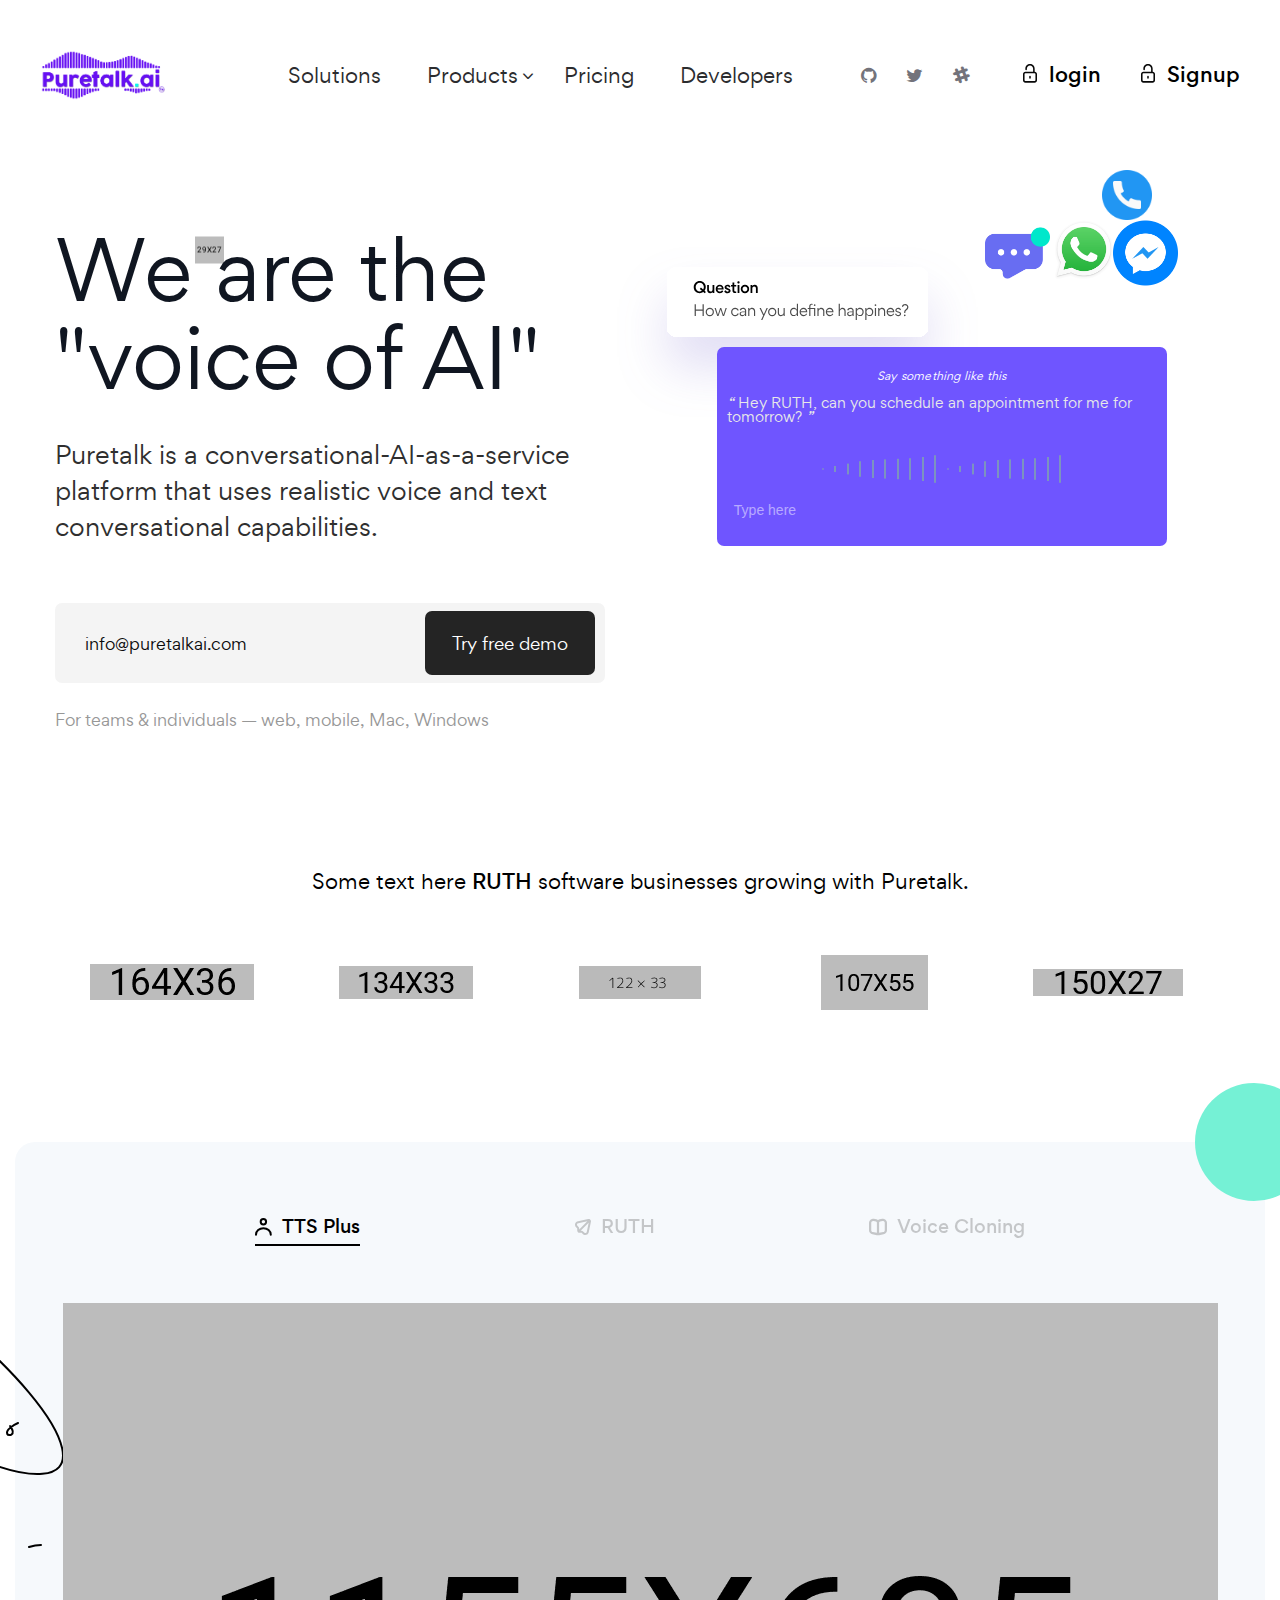
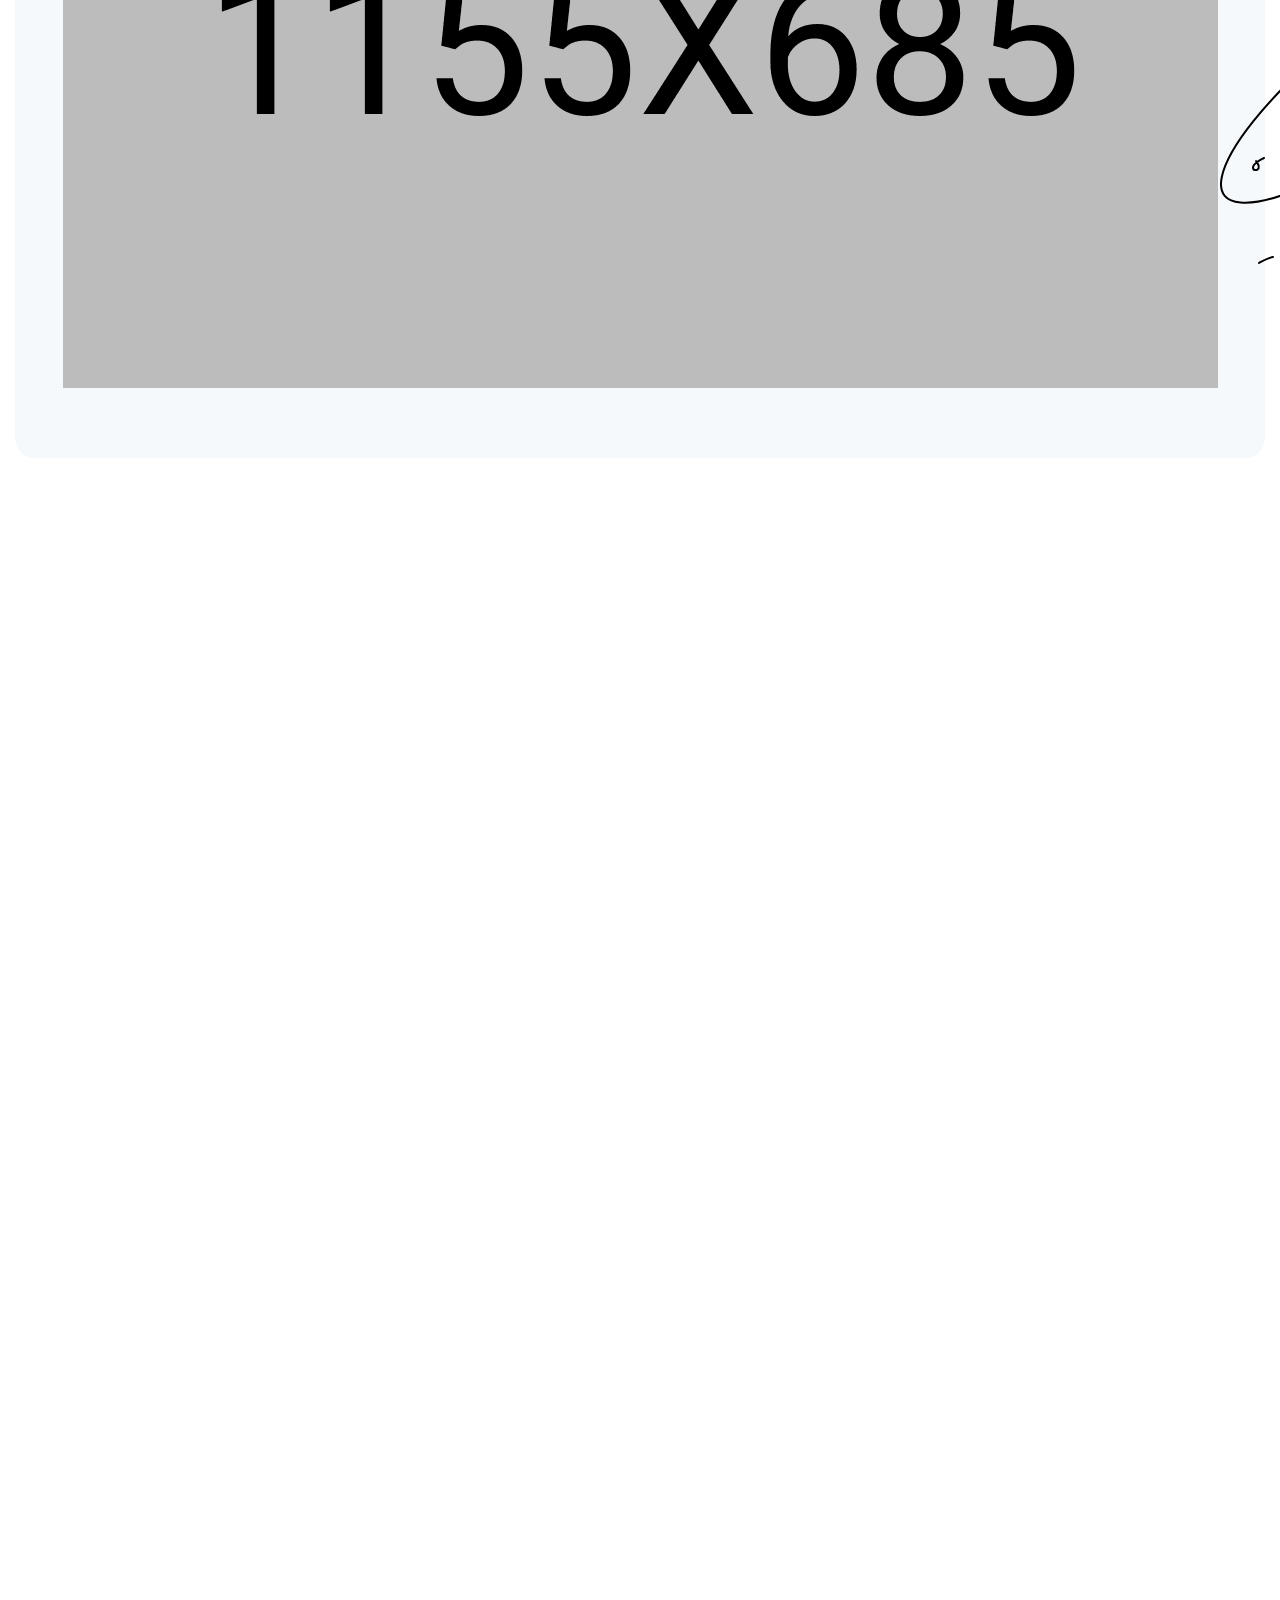
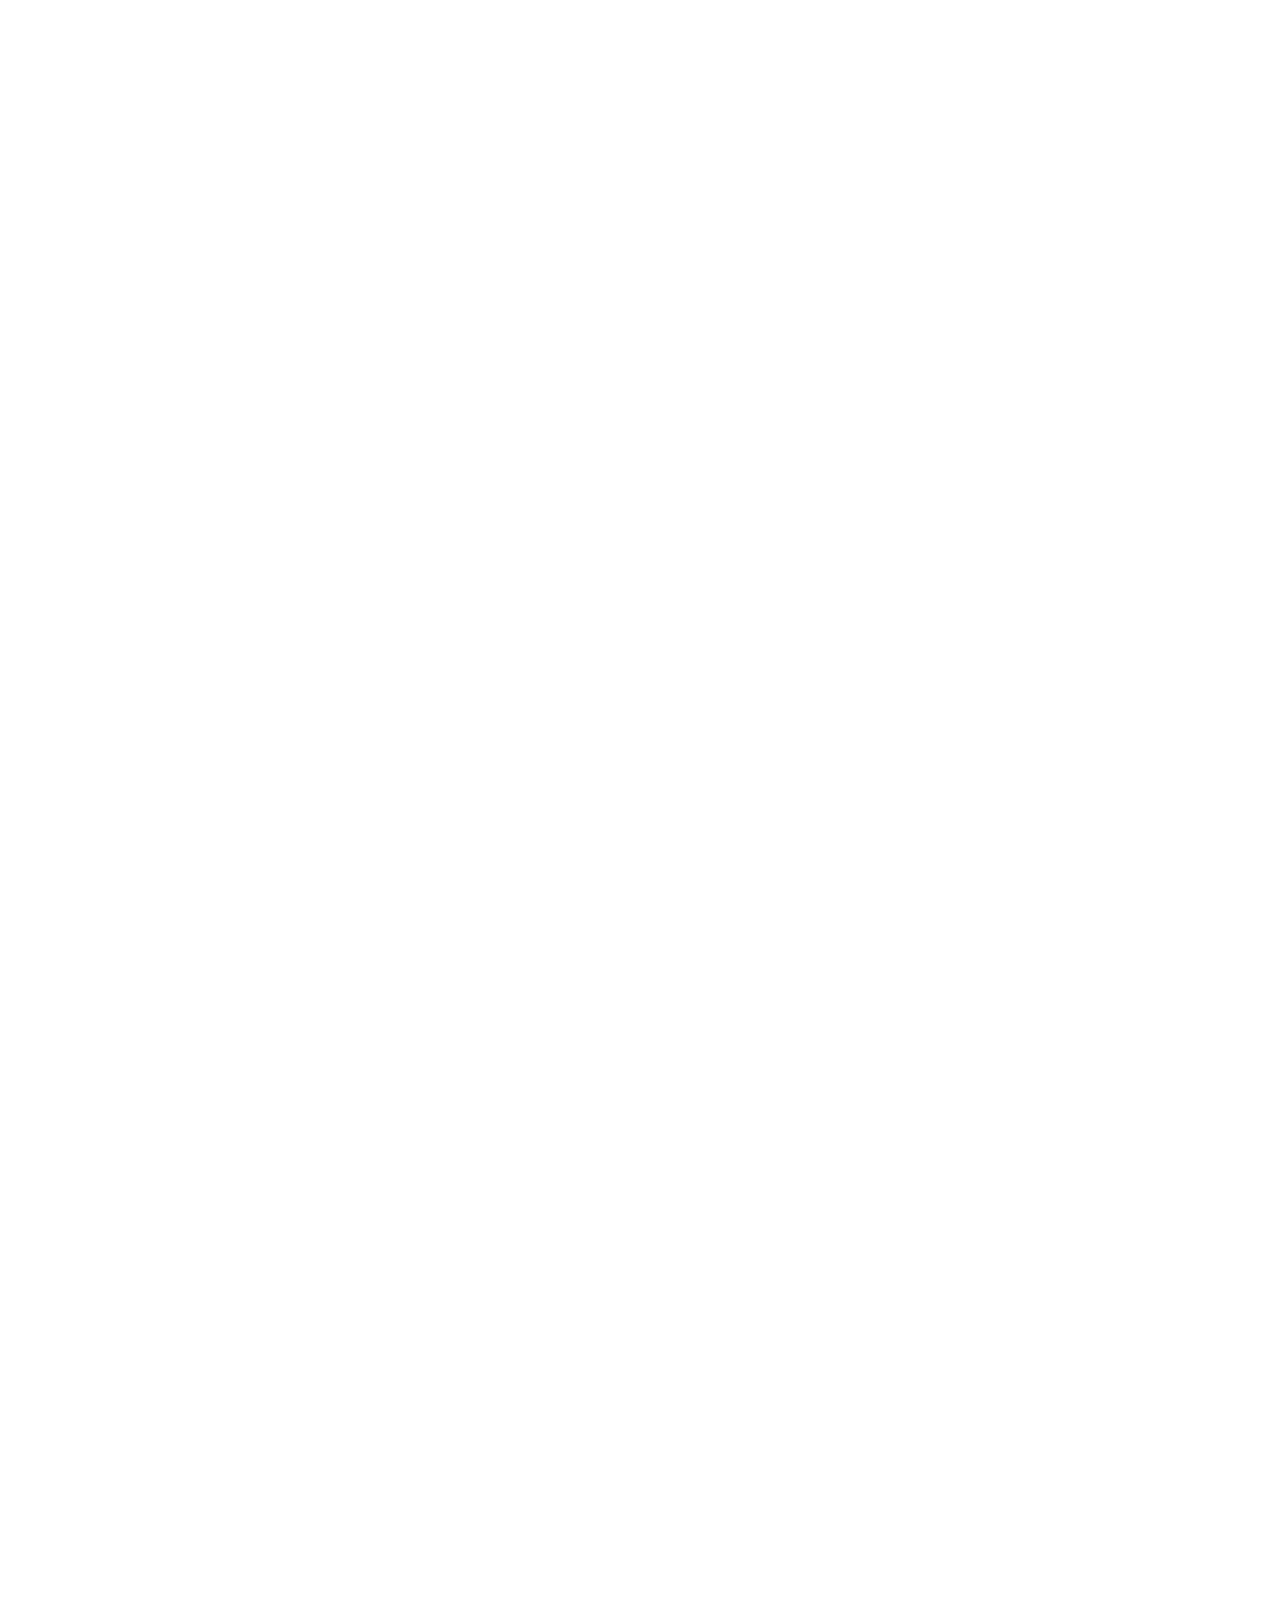
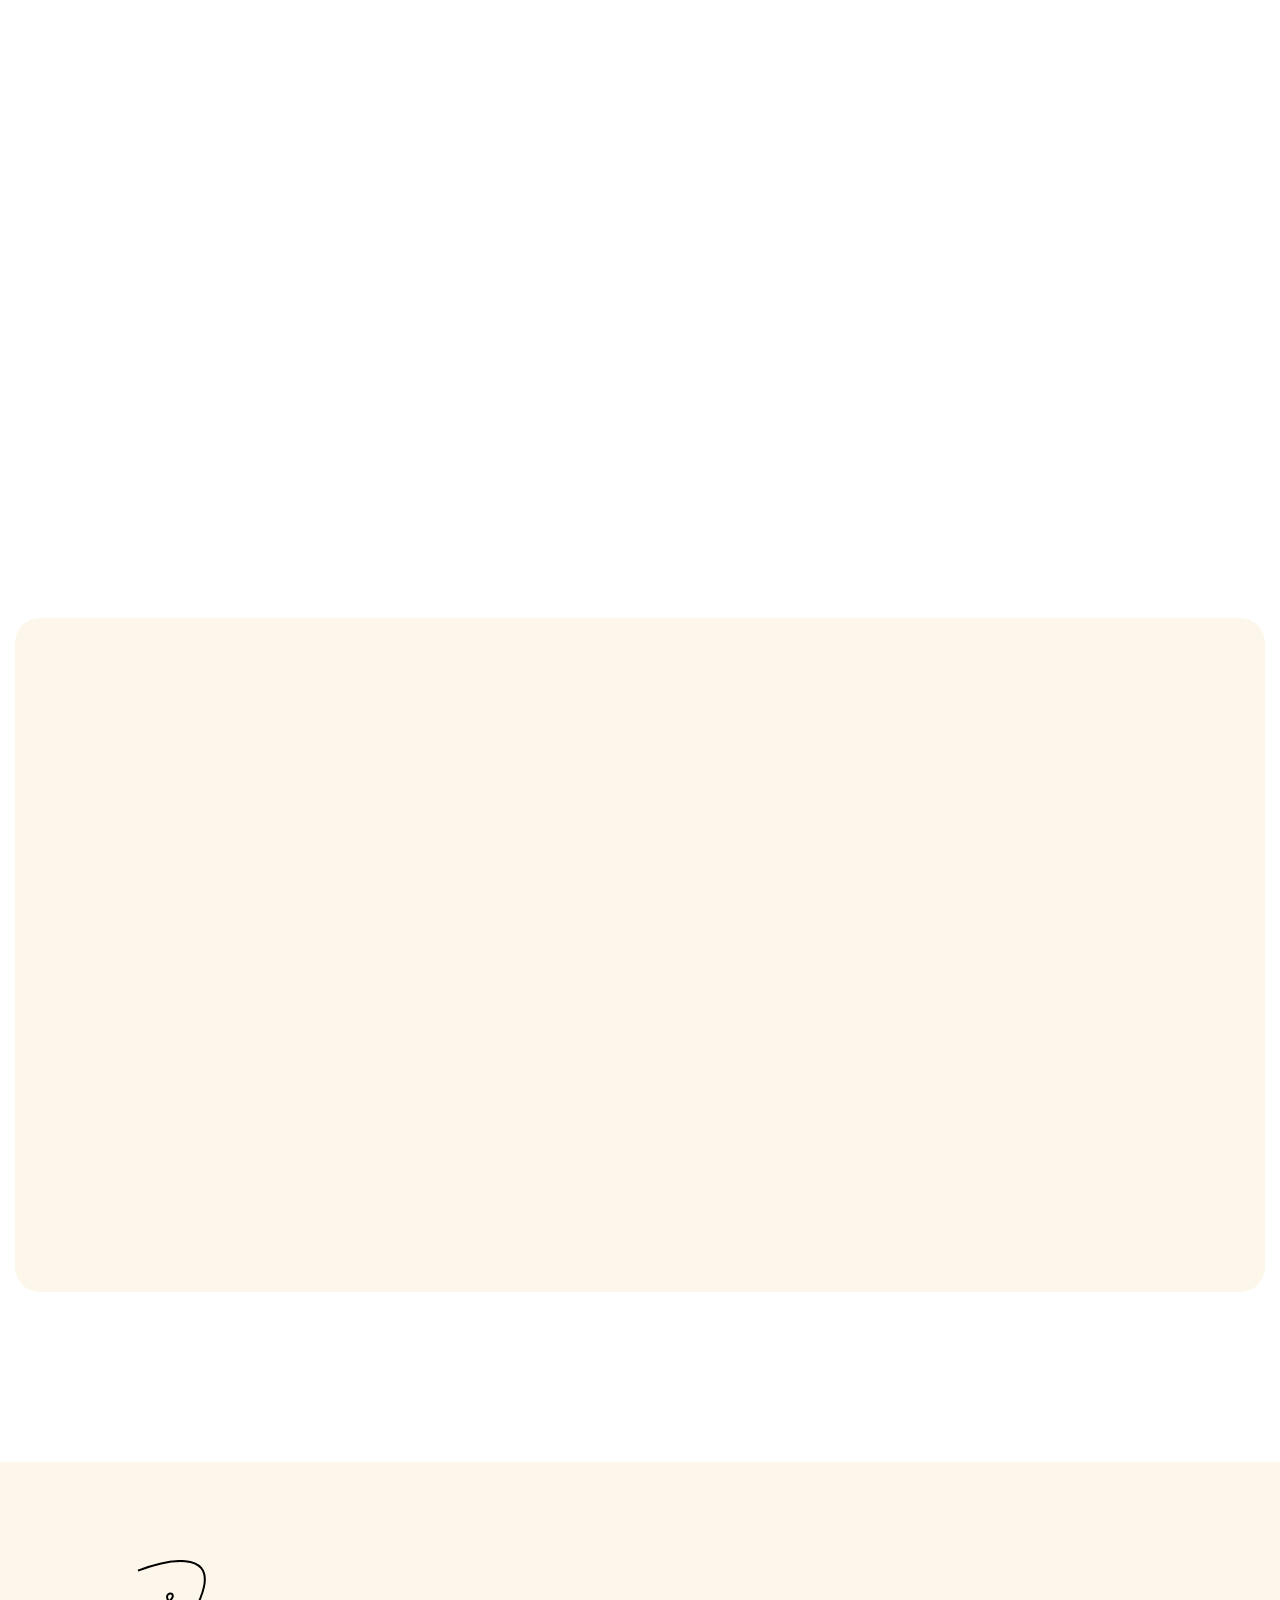
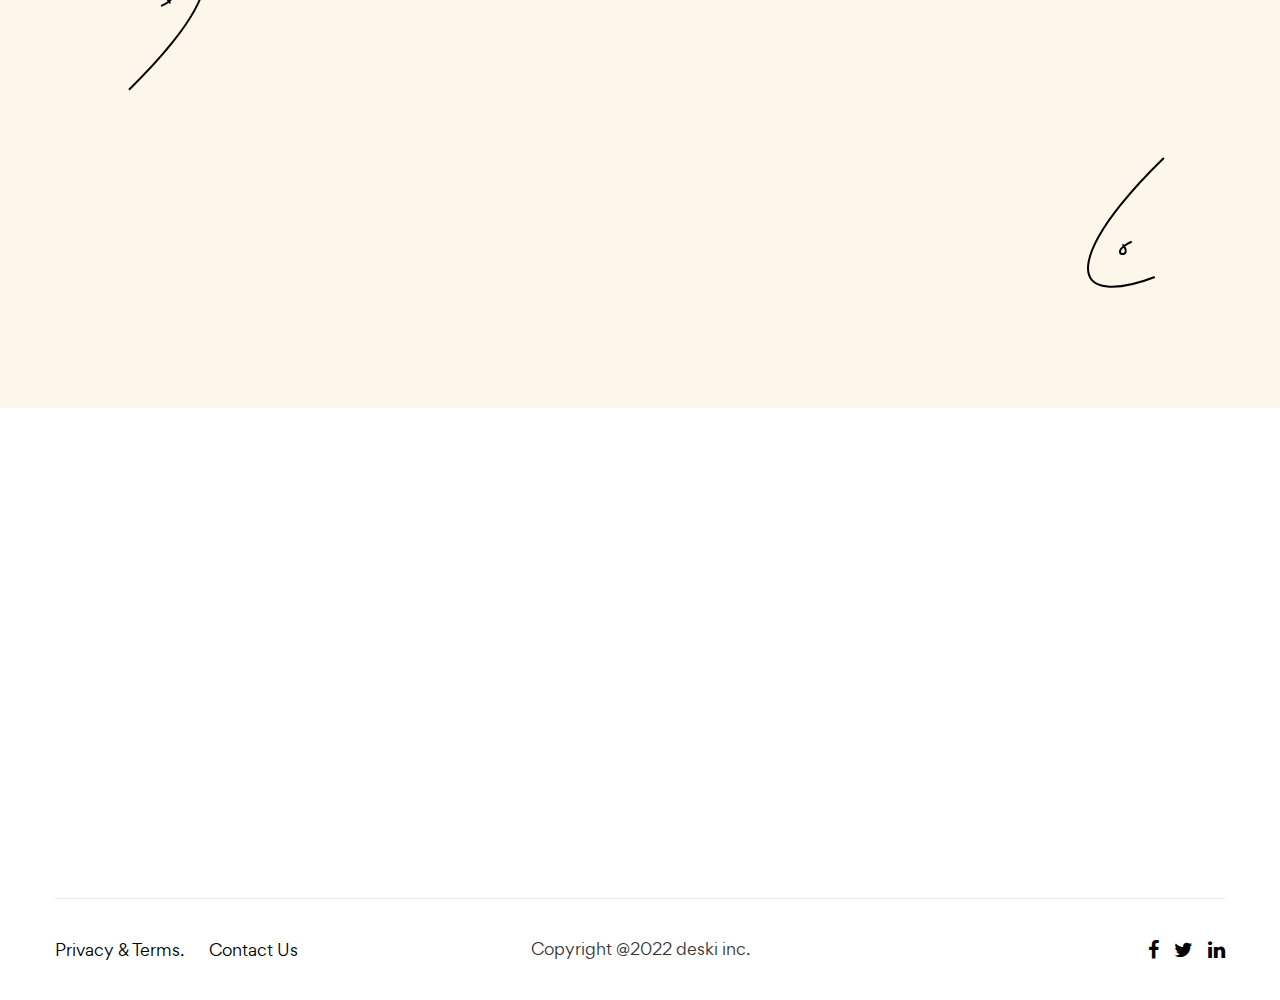
==== commit 02deadf8: "design update" ====
--- a/files/Deski/Template/deski/index(note-taking).html
+++ b/files/Deski/Template/deski/index(note-taking).html
@@ -90,7 +90,7 @@
 									            <li>
 									            	<a href="portfolio-V4.html" class="dropdown-item">Contact Center Solution</a>
 									            </li>
-									          
+									        
 								            </ul> <!-- /.dropdown-menu -->
 								        </li>
 						   				<li class="nav-item">
@@ -105,6 +105,23 @@
 										<li style="padding: 0px 15px;"><a href="#"><i class="fa fa-twitter" aria-hidden="true"></i></a></li>
 										<li style="padding: 0px 15px;"><a href="#"><i class="fa fa-slack" aria-hidden="true"></i></a></li>
 									</ul>
+									<ul  class="d-flex align-items-center mbl-view">
+							<li>
+								<a href="login.html" class="signIn-action d-flex align-items-center">
+									<img src="images/icon/52.svg" alt="">
+									<span>login</span>
+								</a>
+							</li>
+							<li>
+								<div class="dropdown download-btn">
+									<a href="login.html" class="signIn-action d-flex align-items-center">
+									<img src="images/icon/52.svg" alt="">
+									<span>Signup</span>
+								</a>
+									 
+								</div>
+							</li>
+						</ul>
 						   				</li>
 								   </ul>
 						   		</div>
@@ -112,7 +129,7 @@
 						</div> 
 					</nav>
 					<div class="right-widget">
-						<ul  class="d-flex align-items-center">
+						<ul  class=" desk-view d-flex align-items-center">
 							<li>
 								<a href="login.html" class="signIn-action d-flex align-items-center">
 									<img src="images/icon/52.svg" alt="">
@@ -236,26 +253,22 @@
 						<p class="text-center">Some text here <span>RUTH</span> software businesses growing with Puretalk.</p>
 						<div class="partnerSliderTwo">
 							<div class="item">
-								<div class="img-meta d-flex align-items-center justify-content-center"><img src="images/logo/logo-21.png" alt=""></div>
+								<div class="img-meta d-flex align-items-center justify-content-center"><img src="images/logo/logo-23.png" alt=""></div>
+							</div>
+							<div class="item">
+								<div class="img-meta d-flex align-items-center justify-content-center"><img src="images/logo/logo-24.png" alt=""></div>
+							</div>
+							<div class="item">
+								<div class="img-meta d-flex align-items-center justify-content-center"><img src="images/logo/000000.png" alt=""></div>
 							</div>
 							<div class="item">
 								<div class="img-meta d-flex align-items-center justify-content-center"><img src="images/logo/logo-22.png" alt=""></div>
 							</div>
+							 
 							<div class="item">
-								<div class="img-meta d-flex align-items-center justify-content-center"><img src="images/logo/logo-23.png" alt=""></div>
-							</div>
-							<div class="item">
-								<div class="img-meta d-flex align-items-center justify-content-center"><img src="images/logo/logo-24.png" alt=""></div>
-							</div>
-							<div class="item">
-								<div class="img-meta d-flex align-items-center justify-content-center"><img src="images/logo/logo-25.png" alt=""></div>
-							</div>
-							<div class="item">
-								<div class="img-meta d-flex align-items-center justify-content-center"><img src="images/logo/logo-22.png" alt=""></div>
-							</div>
-							<div class="item">
-								<div class="img-meta d-flex align-items-center justify-content-center"><img src="images/logo/logo-24.png" alt=""></div>
-							</div>
+								<div class="img-meta d-flex align-items-center justify-content-center"><img src="images/logo/logo-21.png" alt=""></div>
+							</div>
+							 
 						</div>
 					</div>
 				</div> <!-- /.partner-slider-two -->
--- a/files/Deski/Template/deski/css/update.css
+++ b/files/Deski/Template/deski/css/update.css
@@ -1,5 +1,30 @@
+.mbl-view {
+  display: none !important;
+}
 @media (max-width: 768px) {
   .hero-banner-ten {
     display: none;
   }
 }
+@media (max-width: 600px) {
+  .desk-view {
+    display: none !important;
+  }
+
+  .signIn-action img {
+    margin-right: 10px;
+  }
+  .signIn-action span {
+    font-weight: 500;
+    font-size: 18px;
+    line-height: 46px;
+    color: #000;
+  }
+  .mbl-view {
+    display: -ms-flexbox !important;
+    display: flex !important;
+    justify-content: space-around;
+    color: black;
+    padding-bottom: 10px;
+  }
+}
